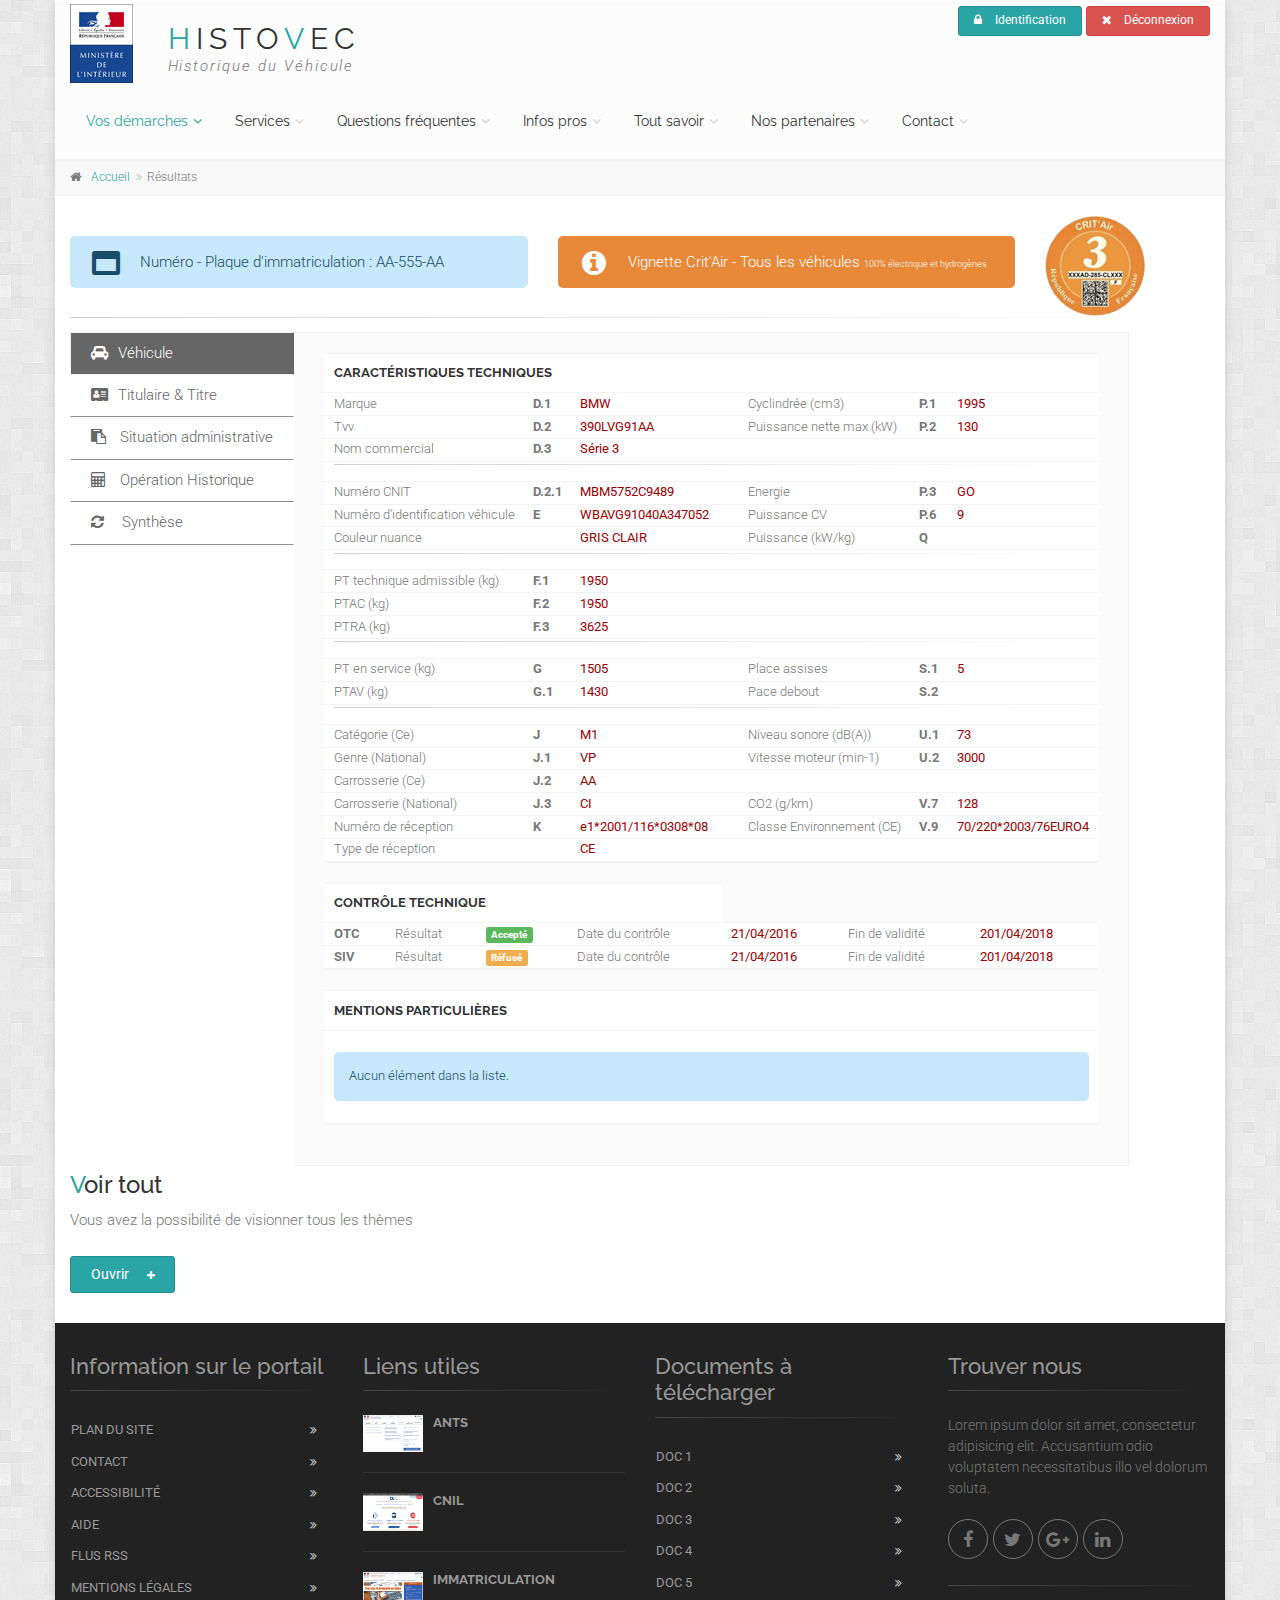
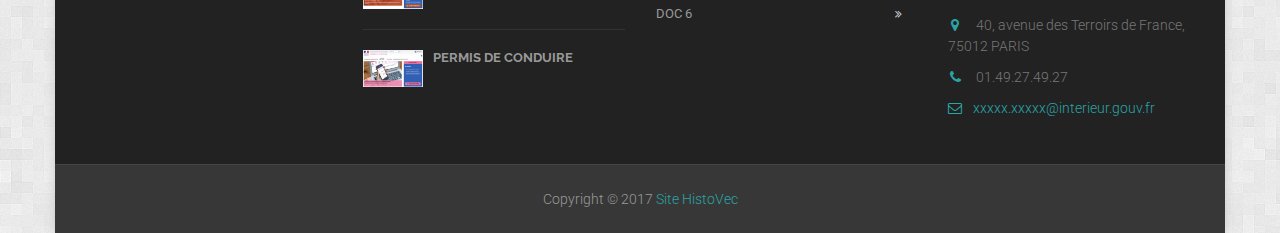
==== resultats.html @ 8624e8de "initial commit (Richard Violet and Philippe Tardieu work)" ====
<!DOCTYPE html>
<!--[if IE 9]> <html lang="fr" class="ie9"> <![endif]-->
<!--[if gt IE 9]> <html lang="fr" class="ie"> <![endif]-->
<!--[if !IE]><!-->
<html lang="fr">
	<!--<![endif]-->
<head>
<meta charset="utf-8">
<title>Site HistoVec</title>
<!-- Mobile Meta -->
<meta name="viewport" content="width=device-width, initial-scale=1.0">
<!-- Favicon -->
<link rel="shortcut icon" href="assets/images/mi.ico" />
<!-- debut web fonts -->
<link href='http://fonts.googleapis.com/css?family=Roboto:400,300,300italic,400italic,500,500italic,700,700italic' rel='stylesheet' type='text/css'>
<link href='http://fonts.googleapis.com/css?family=Raleway:700,400,300' rel='stylesheet' type='text/css'>
<link href='http://fonts.googleapis.com/css?family=Pacifico' rel='stylesheet' type='text/css'>
<link href='http://fonts.googleapis.com/css?family=PT+Serif' rel='stylesheet' type='text/css'>
<!-- fin web fonts -->
<!-- debut feuilles de style -->
<link href="assets/bootstrap-3.3.7-dist/css/bootstrap.css" rel="stylesheet">
<link href="assets/Font-Awesome-master/css/font-awesome.min.css" rel="stylesheet">
<link href="assets/css/fontello.css" rel="stylesheet">
<link href="assets/css/magnific-popup.css" rel="stylesheet">
<link href="assets/css/settings.css" rel="stylesheet">
<link href="assets/css/owl.carousel.css" rel="stylesheet">
<link href="assets/css/owl.transitions.css" rel="stylesheet">
<link href="assets/css/hover-min.css" rel="stylesheet">
<link href="assets/css/morphext.css" rel="stylesheet">
<link href="assets/css/style.css" rel="stylesheet" >
<link href="assets/css/_style.css" rel="stylesheet" >
<link href="assets/css/typography-default.css" rel="stylesheet" >
<link href="assets/css/bleu_vert.css" rel="stylesheet">
<!-- fin feuilles de style -->
</head>
<body class="front-page boxed pattern-2">
<!-- scrollToTop -->
<div class="scrollToTop circle"><i class="fa fa-angle-up"></i></div>
<!-- page wrapper start -->
<div class="page-wrapper">
  <!-- header-container start -->
  <div class="header-container">
    <!-- header-top start -->
    <header class="header">
      <div class="container">
        <div class="row">
          <div class="col-md-1">
            <!-- header-left start -->
            <div class="header-left clearfix">
              <!-- logo -->
              <div id="logo"> <a href="#"><img src="assets/images/logo_mi.png" class="img-responsive" alt="Ministère de l'Intérieur"></a></div>
            </div>
            <!-- header-left end -->
          </div>
          <div class="col-md-7">
            <h1 class="text-uppercase title_spec"><span class="text-default">H</span>isto<span class="text-default">V</span>ec </h1>
            <p class="slogan">Historique du Véhicule</p>
          </div>
          <div class="col-md-4">
            <!-- header-top-second start -->
            <div id="header-top-second" class="clearfix">
              <!-- header top dropdowns start -->
              <div class="header-top-dropdown text-right">
                <div class="btn-group"> <a href="https://ants.gouv.fr/monespace/s-inscrire.html" class="btn btn-default btn-sm" target="_blank"><i class="fa fa-lock pr-10"></i> Identification</a> </div>
                <div class="btn-group"> <a href="#" class="btn btn-danger btn-sm"><i class="fa fa-times pr-10"></i> Déconnexion</a> </div>
              </div>
              <!--  header top dropdowns end -->
            </div>
            <!-- header-top-second end -->
          </div>
          <div class="col-md-12">
            <!-- header-right start -->
            <div class="header-right clearfix">
              <!-- main-navigation start -->
              <div class="main-navigation with-dropdown-buttons">
                <!-- navbar start -->
                <nav class="navbar navbar-default" role="navigation">
                  <div class="container-fluid">
                    <!-- Toggle get grouped for better mobile display -->
                    <div class="navbar-header">
                      <button type="button" class="navbar-toggle" data-toggle="collapse" data-target="#navbar-collapse-1"> <span class="sr-only">Toggle navigation</span> <span class="icon-bar"></span> <span class="icon-bar"></span> <span class="icon-bar"></span> </button>
                    </div>
                    <!-- Collect the nav links, forms, and other content for toggling -->
                    <div class="collapse navbar-collapse" id="navbar-collapse-1">
                      <!-- main-menu -->
                      <ul class="nav navbar-nav ">
                        <!-- mega-menu start -->
                        <li class="dropdown active mega-menu"> <a href="#" class="dropdown-toggle" data-toggle="dropdown">Vos démarches</a>
                          <ul class="dropdown-menu">
                            <li>
                              <div class="row">
                                <div class="col-md-12">
                                  <h4 class="title"><i class="fa fa-laptop pr-10"></i> Démarches</h4>
                                  <div class="row">
                                    <div class="col-sm-6 col-md-3">
                                      <div class="divider"></div>
                                      <ul class="menu">
                                        <li><a href="#"><i class="fa fa-home pr-10"></i>Changement d'adresse</a></li>
                                        <li><a href="#"><i class="fa fa-suitcase pr-10"></i>Changement d'état civil</a></li>
                                        <li><a href="#"><i class="fa fa-suitcase pr-10"></i>FAQ</a></li>
                                        <li><a href="#"><i class="fa fa-suitcase pr-10"></i>Informations</a></li>
                                        <li><a href="#"><i class="fa fa-suitcase pr-10"></i>Tout savoir </a></li>
                                        <li><a href="#"><i class="fa fa-suitcase pr-10"></i>Contact </a></li>
                                        <li><a href="#"><i class="fa fa-eur pr-10"></i>Nos partenaires </a></li>
                                      </ul>
                                    </div>
                                    <div class="col-sm-6 col-md-3">
                                      <div class="divider"></div>
                                      <ul class="menu">
                                        <li><a href="#"><i class="fa fa-eur pr-10"></i>Commerce 2</a></li>
                                        <li><a href="#"><i class="fa fa-briefcase pr-10"></i>Agence photos</a></li>
                                        <li><a href="#"><i class="fa fa-ambulance pr-10"></i>Medicale</a></li>
                                        <li><a href="#"><i class="fa fa-cutlery pr-10"></i>Restaurant</a></li>
                                        <li><a href="#"><i class="fa fa-cutlery pr-10"></i>Restaurant 2 <span class="badge">NEW</span></a></li>
                                        <li><a href="#"><i class="fa fa-heart pr-10"></i>Circulaire</a></li>
                                        <li><a href="#"><i class="fa fa-star pr-10"></i>Loi</a></li>
                                      </ul>
                                    </div>
                                    <div class="col-sm-6 col-md-3">
                                      <div class="divider"></div>
                                      <ul class="menu">
                                        <li><a href="#"><i class="fa fa-star pr-10"></i>Décret <span class="badge">NEW</span></a></li>
                                        <li><a href="#"><i class="fa fa-clock-o pr-10"></i>Cheval</a></li>
                                        <li><a href="#"><i class="icon-home pr-10"></i>Vélo</a></li>
                                        <li><a href="#"><i class="fa fa-building pr-10"></i>Construction <span class="badge">v1.1</span></a></li>
                                        <li><a href="#"><i class="fa fa-graduation-cap pr-10"></i>Education <span class="badge">v1.1</span></a></li>
                                        <li><a href="#"><i class="fa fa-bed pr-10"></i>Hotel <span class="badge">v1.1</span></a></li>
                                        <li><a href="#"><i class="fa fa-pencil pr-10"></i>Blog <span class="badge">v1.1</span></a></li>
                                      </ul>
                                    </div>
                                    <div class="col-sm-6 col-md-3">
                                      <div class="divider"></div>
                                      <ul class="menu">
                                        <li><a href="#"><i class="fa fa-pencil pr-10"></i>Blog 2<span class="badge">NEW</span></a></li>
                                        <li><a href="#"><i class="fa fa-magic pr-10"></i>Centre <span class="badge">v1.1</span></a></li>
                                        <li><a href="#"><i class="fa fa-heartbeat pr-10"></i>Gymnastique <span class="badge">v1.2</span></a></li>
                                        <li><a href="#"><i class="fa fa-user pr-10"></i>Natation <span class="badge">v1.2</span></a></li>
                                        <li><a href="#"><i class="fa fa-users pr-10"></i>Technique <span class="badge">v1.2</span></a></li>
                                        <li><a href="#"><i class="fa fa-truck pr-10"></i>Logistique <span class="badge">v1.2</span></a></li>
                                      </ul>
                                    </div>
                                  </div>
                                </div>
                              </div>
                            </li>
                          </ul>
                        </li>
                        <!-- mega-menu end -->
                        <!-- mega-menu start -->
                        <li class="dropdown  mega-menu"> <a href="#" class="dropdown-toggle" data-toggle="dropdown">Services</a>
                          <ul class="dropdown-menu">
                            <li>
                              <div class="row">
                                <div class="col-lg-8 col-md-9">
                                  <h4 class="title">Pages</h4>
                                  <div class="row">
                                    <div class="col-sm-4">
                                      <div class="divider"></div>
                                      <ul class="menu">
                                        <li><a href="organigramme.html"><i class="fa fa-angle-right"></i>Organigramme</a></li>
                                        <li><a href="boutons.html"><i class="fa fa-angle-right"></i>Boutons</a></li>
                                        <li><a href="progress_bar.html"><i class="fa fa-angle-right"></i>Barre de progression</a></li>
                                        <li><a href="modal.html"><i class="fa fa-angle-right"></i>Modals</a></li>
                                        <li><a href="boutons.html"><i class="fa fa-angle-right"></i>Boutons</a></li>
                                        <li><a href="alertes.html"><i class="fa fa-angle-right"></i>Alertes</a></li>
                                        <li><a href="plan_site.html"><i class="fa fa-angle-right"></i>Plan du site</a></li>
                                      </ul>
                                    </div>
                                    <div class="col-sm-4">
                                      <div class="divider"></div>
                                      <ul class="menu">
                                        <li><a href="plugins.html"><i class="fa fa-angle-right"></i>Plugins</a></li>
                                        <li><a href="graphique.html"><i class="fa fa-angle-right"></i>Graphiques</a></li>
                                        <li><a href="resultats.html"><i class="fa fa-angle-right"></i>Tabs</a></li>
                                        <li><a href="accordions.html"><i class="fa fa-angle-right"></i>Accordions</a></li>
                                        <li><a href="contact.html"><i class="fa fa-angle-right"></i>Contact</a></li>
                                        <li><a href="#"><i class="fa fa-angle-right"></i>Sign Up 1</a></li>
                                        <li><a href="#"><i class="fa fa-angle-right"></i>Sign Up 2 - Fullsreen</a></li>
                                      </ul>
                                    </div>
                                    <div class="col-sm-4">
                                      <div class="divider"></div>
                                      <ul class="menu">
                                        <li><a href="#"><i class="fa fa-angle-right"></i>404 error</a></li>
                                        <li><a href="#"><i class="fa fa-angle-right"></i>404 error - Parallax</a></li>
                                        <li><a href="#"><i class="fa fa-angle-right"></i>Sidebar - Affix Menu</a></li>
                                        <li><a href="#"><i class="fa fa-angle-right"></i>Left Sidebar</a></li>
                                        <li><a href="#"><i class="fa fa-angle-right"></i>Right Sidebar</a></li>
                                        <li><a href="#"><i class="fa fa-angle-right"></i>Two Sidebars</a></li>
                                        <li><a href="#"><i class="fa fa-angle-right"></i>Two Sidebars Left</a></li>
                                        <li><a href="#"><i class="fa fa-angle-right"></i>Two Sidebars Right</a></li>
                                        <li><a href="#"><i class="fa fa-angle-right"></i>No Sidebars</a></li>
                                        <li><a href="#"><i class="fa fa-angle-right"></i>Sitemap</a></li>
                                      </ul>
                                    </div>
                                  </div>
                                </div>
                                <div class="col-lg-4 col-md-3 hidden-sm">
                                  <h4 class="title">Premium HTML5 Template</h4>
                                  <p class="mb-10">The Project is perfectly suitable for Entreprise, business and company webpages.</p>
                                  <img src="assets/images/section-image-3.png" class="img-responsive" alt="The Project"> </div>
                              </div>
                            </li>
                          </ul>
                        </li>
                        <!-- mega-menu end -->
                        <li class="dropdown "> <a class="dropdown-toggle" data-toggle="dropdown" href="#">Questions fréquentes</a>
                          <ul class="dropdown-menu">
                            <li class="dropdown "> <a  class="dropdown-toggle" data-toggle="dropdown" href="#">Headers <span class="badge">v1.2</span></a>
                              <ul class="dropdown-menu">
                                <li><a href="#">Default/Semi-Transparent</a></li>
                                <li><a href="#">Dark/Semi-Transparent</a></li>
                                <li><a href="#">Gradient Dark <span class="badge">v1.2</span></a></li>
                                <li><a href="#">Gradient Light <span class="badge">v1.2</span></a></li>
                                <li><a href="#">Classic Light</a></li>
                                <li><a href="#">Classic Dark</a></li>
                                <li><a href="#">Colored/Light</a></li>
                                <li><a href="#">Colored/Dark</a></li>
                                <li><a href="#">Full Width</a></li>
                                <li><a href="#">Offcanvas Left Side</a></li>
                                <li><a href="#">Offcanvas Right Side</a></li>
                                <li><a href="#">Logo Centered</a></li>
                                <li><a href="#">Slider Top</a></li>
                                <li><a href="#">Simple Static</a></li>
                              </ul>
                            </li>
                            <li class="dropdown "> <a  class="dropdown-toggle" data-toggle="dropdown" href="#">Sticky Headers <span class="badge">v1.2</span></a>
                              <ul class="dropdown-menu">
                                <li><a href="#">Default</a></li>
                                <li><a href="#">Alternative <span class="badge">v1.2</span></a></li>
                              </ul>
                            </li>
                            <li class="dropdown "> <a  class="dropdown-toggle" data-toggle="dropdown" href="#">Menus</a>
                              <ul class="dropdown-menu">
                                <li><a href="#">Default/On Hover Menu</a></li>
                                <li><a href="#">On Hover Menu - No Animations</a></li>
                                <li><a href="#">On Click Menu - With Animations</a></li>
                                <li><a href="#">On Click Menu - No Animations</a></li>
                              </ul>
                            </li>
                            <li class="dropdown "> <a  class="dropdown-toggle" data-toggle="dropdown" href="#">Footers <span class="badge">v1.2</span></a>
                              <ul class="dropdown-menu">
                                <li><a href="#">Default</a></li>
                                <li><a href="#">Contact Form</a></li>
                                <li><a href="#">Contact Form 2 <span class="badge">v1.2</span></a></li>
                                <li><a href="#">Google Maps</a></li>
                                <li><a href="#">Subscribe Form</a></li>
                                <li><a href="#">Minimal</a></li>
                                <li><a href="#">Links <span class="badge">v1.1</span></a></li>
                                <li><a href="#">Full Width <span class="badge">v1.2</span></a></li>
                              </ul>
                            </li>
                            <li class="dropdown "> <a  class="dropdown-toggle" data-toggle="dropdown" href="#">Main Sliders <span class="badge">v1.2</span></a>
                              <ul class="dropdown-menu">
                                <li class="dropdown-header default-bg">SLIDER REVOLUTION 5 - v1.2</li>
                                <li><a href="#">Full Screen</a></li>
                                <li><a href="#">Full Width</a></li>
                                <li><a href="#">Full Width - Big Height</a></li>
                                <li><a href="#">Boxed Width - Light Bg</a></li>
                                <li><a href="#">Boxed Width - Dark Bg</a></li>
                                <li><a href="#">Boxed Width - Default Bg</a></li>
                                <li><a href="#">Video Background</a></li>
                                <li><a href="#">Text Rotator</a></li>
                                <li  class="dropdown "> <a  class="dropdown-toggle" data-toggle="dropdown" href="#">Revolution 4</a>
                                  <ul class="dropdown-menu">
                                    <li><a href="#">Full Screen</a></li>
                                    <li><a href="#">Full Width</a></li>
                                    <li><a href="#">Full Width - Big Height</a></li>
                                    <li><a href="#">Boxed Width - Light Bg</a></li>
                                    <li><a href="#">Boxed Width - Dark Bg</a></li>
                                    <li><a href="#">Boxed Width - Default Bg</a></li>
                                    <li><a href="#">Video Background</a></li>
                                    <li><a href="#">Text Rotator</a></li>
                                  </ul>
                                </li>
                              </ul>
                            </li>
                            <li class="dropdown"> <a  class="dropdown-toggle" data-toggle="dropdown" href="#">Email Templates <span class="badge">v1.1</span></a>
                              <ul class="dropdown-menu">
                                <li><a href="#">Blue</a></li>
                                <li><a href="#">Brown</a></li>
                                <li><a href="#">Cool Green</a></li>
                                <li><a href="#">Dark Cyan</a></li>
                                <li><a href="#">Dark Red</a></li>
                                <li><a href="#">Gold</a></li>
                                <li><a href="#">Gray</a></li>
                                <li><a href="#">Green</a></li>
                                <li><a href="#">Light Blue</a></li>
                                <li><a href="#">Orange</a></li>
                                <li><a href="#">Pink</a></li>
                                <li><a href="#">Purple</a></li>
                                <li><a href="#">Red</a></li>
                                <li><a href="#">Vivid Red</a></li>
                              </ul>
                            </li>
                            <li class="dropdown "> <a  class="dropdown-toggle" data-toggle="dropdown" href="#">Pricing Tables</a>
                              <ul class="dropdown-menu">
                                <li><a href="#">Pricing Tables 1</a></li>
                                <li><a href="#">Pricing Tables 2</a></li>
                                <li><a href="#">Pricing Tables 3</a></li>
                              </ul>
                            </li>
                            <li class="dropdown "> <a  class="dropdown-toggle" data-toggle="dropdown" href="#">Icons</a>
                              <ul class="dropdown-menu">
                                <li><a href="#">Font Awesome</a></li>
                                <li><a href="#">Fontello</a></li>
                                <li><a href="#">Glyphicons</a></li>
                              </ul>
                            </li>
                            <li><a href="#">Dark Page</a></li>
                            <li><a href="#">Typography</a></li>
                            <li><a href="#">Backgrounds</a></li>
                            <li><a href="#">Grid</a></li>
                          </ul>
                        </li>
                        <!-- mega-menu start -->
                        <li class="dropdown  mega-menu narrow"> <a href="#" class="dropdown-toggle" data-toggle="dropdown">Infos pros</a>
                          <ul class="dropdown-menu">
                            <li>
                              <div class="row">
                                <div class="col-md-12">
                                  <h4 class="title"><i class="fa fa-magic pr-10"></i> Components</h4>
                                  <div class="row">
                                    <div class="col-sm-6">
                                      <div class="divider"></div>
                                      <ul class="menu">
                                        <li><a href="#"><i class="fa fa-share-alt pr-10"></i>Social Icons</a></li>
                                        <li><a href="#"><i class="fa fa-flask pr-10"></i>Buttons</a></li>
                                        <li><a href="#"><i class="fa fa-sheqel pr-10"></i>Forms</a></li>
                                        <li><a href="#"><i class="fa fa-dot-circle-o pr-10"></i>Tabs &amp; Pills</a></li>
                                        <li><a href="#"><i class="fa fa-sign-out pr-10"></i>Accordions</a></li>
                                        <li><a href="#"><i class="fa fa-bar-chart pr-10"></i>Progress Bars</a></li>
                                        <li><a href="#"><i class="fa fa-area-chat pr-10"></i>Call to Action Blocks</a></li>
                                        <li><a href="#"><i class="fa fa-info pr-10"></i>Alerts &amp; Callouts</a></li>
                                        <li><a href="#"><i class="fa fa-star-o pr-10"></i>Content Sliders</a></li>
                                        <li><a href="#"><i class="fa fa-pie-chart pr-10"></i>Charts</a></li>
                                        <li><a href="#"><i class="fa fa-circle-o-notch fa-spin"></i>Page Loaders <span class="badge">v1.1</span></a></li>
                                        <li><a href="#"><i class="fa fa-picture-o pr-10"></i>Icon Boxes</a></li>
                                      </ul>
                                    </div>
                                    <div class="col-sm-6">
                                      <div class="divider"></div>
                                      <ul class="menu">
                                        <li><a href="#"><i class="fa fa-camera pr-10"></i>Image Boxes</a></li>
                                        <li><a href="#"><i class="fa fa-code pr-10"></i>Full Width Sections</a></li>
                                        <li><a href="#"><i class="fa fa-file-o pr-10"></i>Animations</a></li>
                                        <li><a href="#"><i class="fa fa-file-video-o pr-10"></i>Video &amp; Audio</a></li>
                                        <li><a href="#"><i class="fa fa-plus pr-10"></i>Lightbox</a></li>
                                        <li><a href="#"><i class="fa fa-sort-numeric-asc pr-10"></i>Counters</a></li>
                                        <li><a href="#"><i class="fa fa-taxi pr-10"></i>Modals</a></li>
                                        <li><a href="#"><i class="fa fa-rocket pr-10"></i>Tables</a></li>
                                        <li><a href="#"><i class="fa fa-rss pr-10"></i>Text Rotators</a></li>
                                        <li><a href="#"><i class="fa fa-retweet pr-10"></i>Announcements <span class="badge">NEW</span></a></li>
                                        <li><a href="#"><i class="fa fa-star pr-10"></i>Separators <span class="badge">NEW</span></a></li>
                                      </ul>
                                    </div>
                                  </div>
                                </div>
                              </div>
                            </li>
                          </ul>
                        </li>
                        <!-- mega-menu end -->
                        <li class="dropdown "> <a href="portfolio-grid-2-3-col.html" class="dropdown-toggle" data-toggle="dropdown">Tout savoir</a>
                          <ul class="dropdown-menu">
                            <li class="dropdown "> <a  class="dropdown-toggle" data-toggle="dropdown" href="#">Portfolio Grid 1</a>
                              <ul class="dropdown-menu">
                                <li><a href="#">2 Column</a></li>
                                <li><a href="#">3 Column</a></li>
                                <li><a href="#">4 Column</a></li>
                                <li><a href="#">With Sidebar</a></li>
                              </ul>
                            </li>
                            <li class="dropdown "> <a  class="dropdown-toggle" data-toggle="dropdown" href="#">Portfolio Grid 2</a>
                              <ul class="dropdown-menu">
                                <li><a href="#">2 Column</a></li>
                                <li><a href="#">3 Column</a></li>
                                <li><a href="#">4 Column</a></li>
                                <li><a href="#">With Sidebar</a></li>
                              </ul>
                            </li>
                            <li class="dropdown "> <a  class="dropdown-toggle" data-toggle="dropdown" href="#">Portfolio Grid 3 - Dark</a>
                              <ul class="dropdown-menu">
                                <li><a href="#">2 Column</a></li>
                                <li><a href="#">3 Column</a></li>
                                <li><a href="#">4 Column</a></li>
                                <li><a href="#">With Sidebar</a></li>
                              </ul>
                            </li>
                            <li class="dropdown "> <a  class="dropdown-toggle" data-toggle="dropdown" href="#">Portfolio Fullwidth</a>
                              <ul class="dropdown-menu">
                                <li><a href="#">2 Column</a></li>
                                <li><a href="#">3 Column</a></li>
                                <li><a href="#">4 Column</a></li>
                              </ul>
                            </li>
                            <li class="dropdown "> <a  class="dropdown-toggle" data-toggle="dropdown" href="#">Portfolio List</a>
                              <ul class="dropdown-menu">
                                <li><a href="#">List - Large Images</a></li>
                                <li><a href="#">List - Small Images</a></li>
                                <li><a href="#">With Sidebar</a></li>
                              </ul>
                            </li>
                            <li><a href="#">Single Item 1</a></li>
                            <li><a href="#">Single Item 2</a></li>
                            <li><a href="#">Single Item 3</a></li>
                          </ul>
                        </li>
                        <li class="dropdown "> <a href="#" class="dropdown-toggle" data-toggle="dropdown">Nos partenaires</a>
                          <ul class="dropdown-menu">
                            <li><a href="#">Shop Home 1</a></li>
                            <li><a href="#">Shop Home 2</a></li>
                            <li><a href="#">Grid - 4 Columns</a></li>
                            <li><a href="#">Grid - 3 Columns</a></li>
                            <li><a href="#">Grid - 2 Columns</a></li>
                            <li><a href="#">Grid - With Sidebar</a></li>
                            <li><a href="#">List</a></li>
                            <li><a href="#">Product Page</a></li>
                            <li><a href="#">Product Page 2 <span class="badge">NEW</span></a></li>
                            <li><a href="#">Shopping Cart</a></li>
                            <li><a href="#">Checkout Page - Step 1</a></li>
                            <li><a href="#">Checkout Page - Step 2</a></li>
                            <li><a href="#">Checkout Page - Step 3</a></li>
                            <li><a href="#">Invoice</a></li>
                          </ul>
                        </li>
                        <li class="dropdown "> <a href="#" class="dropdown-toggle" data-toggle="dropdown">Contact</a>
                          <ul class="dropdown-menu">
                            <li><a href="#">Blog Home <span class="badge">v1.1</span></a></li>
                            <li><a href="#">Blog Home 2 <span class="badge">NEW</span></a></li>
                            <li class="dropdown "> <a  class="dropdown-toggle" data-toggle="dropdown" href="#">Large Image</a>
                              <ul class="dropdown-menu to-left">
                                <li><a href="#">Right Sidebar</a></li>
                                <li><a href="#">Left Sidebar</a></li>
                                <li><a href="#">Without Sidebar</a></li>
                              </ul>
                            </li>
                            <li class="dropdown "> <a  class="dropdown-toggle" data-toggle="dropdown" href="#">Medium Image</a>
                              <ul class="dropdown-menu to-left">
                                <li><a href="#">Right Sidebar</a></li>
                                <li><a href="#">Left Sidebar</a></li>
                                <li><a href="#">Without Sidebar</a></li>
                              </ul>
                            </li>
                            <li class="dropdown "> <a  class="dropdown-toggle" data-toggle="dropdown" href="#">Masonry</a>
                              <ul class="dropdown-menu to-left">
                                <li><a href="#">Right Sidebar</a></li>
                                <li><a href="#">Left Sidebar</a></li>
                                <li><a href="#">Without Sidebar</a></li>
                              </ul>
                            </li>
                            <li><a href="#">Timeline</a></li>
                            <li><a href="#">Blog Post</a></li>
                          </ul>
                        </li>
                      </ul>
                      <!-- main-menu end -->
                    </div>
                  </div>
                </nav>
                <!-- navbar end -->
              </div>
              <!-- main-navigation end -->
            </div>
            <!-- header-right end -->
          </div>
        </div>
      </div>
    </header>
    <!-- header end -->
  </div>
  <!-- header-container end -->
  <!-- breadcrumb start -->
  <div class="breadcrumb-container">
    <div class="container">
      <ol class="breadcrumb">
        <li><i class="fa fa-home pr-10"></i><a href="vendeur_modal_fiche.html">Accueil</a></li>
        <li class="active">Résultats</li>
      </ol>
    </div>
  </div>
  <!-- breadcrumb end -->
  <!-- main-container start -->
  <section class="main-container">
    <div class="row">
      <!-- main start -->
      <div class="main col-md-12">
        <div class="container">
          <div class="row">
            <div class="col-sm-5">
              <div class="alert alert-icon alert-info" role="alert"> <i class="fa fa-window-maximize"></i> Numéro - Plaque d'immatriculation : AA-555-AA</div>
            </div>
            <div class="col-sm-5">
              <div class="alert alert-icon alert-3" role="alert"> <i class="fa fa-info-circle"></i> Vignette Crit'Air - Tous les véhicules <span class="txt-small">100% électrique et hydrogènes</span> </div>
            </div>
            <div class="col-sm-2"><img class="img-responsive" src="assets/images/vignettes_crit_air/petit/vignette_3.png"></div>
          </div>
          <div class="separator-2"></div>
          <!-- Tabs start -->
          <div class="vertical">
            <!-- Nav tabs -->
            <ul class="nav nav-tabs" role="tablist">
              <li class="active"><a href="#vtab1" role="tab" data-toggle="tab"><i class="fa fa-car pr-10"></i>Véhicule</a></li>
              <li><a href="#vtab2" role="tab" data-toggle="tab"><i class="fa fa-address-card pr-10"></i>Titulaire & Titre</a></li>
              <!-- <li><a href="#vtab3" role="tab" data-toggle="tab"><i class="fa fa-file-text-o pr-10"></i> Titres</a></li> -->
              <li><a href="#vtab4" role="tab" data-toggle="tab"><i class="fa fa-clipboard pr-10"></i> Situation administrative</a></li>
              <li><a href="#vtab5" role="tab" data-toggle="tab"><i class="fa fa-calculator pr-10"></i> Opération Historique</a></li>
              <!-- <li><a href="#vtab6" role="tab" data-toggle="tab"><i class="fa fa-bar-chart pr-10"></i> Historique</a></li> -->
              <li><a href="#vtab7" role="tab" data-toggle="tab"><i class="fa fa-refresh pr-10"></i> &nbsp;Synthèse</a></li>
            </ul>
            <!-- Tab panes -->
            <div class="tab-content">
              <!-- debut vtab1 -->
              <div class="tab-pane fade in active" id="vtab1">
                <!-- debut tableau vehicule -->
                <table class="table">
                  <tr>
                    <td colspan="7"><h6>Caractéristiques techniques</h6></td>
                  </tr>
                  <tr>
                    <td>Marque</td>
                    <td class="bold">D.1</td>
                    <td class="info_red">BMW</td>
                    <td>&nbsp;</td>
                    <td>Cyclindrée (cm3)</td>
                    <td class="bold">P.1</td>
                    <td class="info_red">1995</td>
                  </tr>
                  <tr>
                    <td>Tvv</td>
                    <td class="bold">D.2</td>
                    <td class="info_red">390LVG91AA</td>
                    <td>&nbsp;</td>
                    <td>Puissance nette max (kW)</td>
                    <td class="bold">P.2</td>
                    <td class="info_red">130</td>
                  </tr>
                  <tr>
                    <td>Nom commercial</td>
                    <td class="bold">D.3</td>
                    <td class="info_red">Série 3</td>
                    <td>&nbsp;</td>
                    <td>&nbsp;</td>
                    <td>&nbsp;</td>
                    <td>&nbsp;</td>
                  </tr>
                  <tr>
                    <td colspan="7"><div class="separator-2"></div></td>
                  </tr>
                  <tr>
                    <td>Numéro CNIT</td>
                    <td class="bold">D.2.1</td>
                    <td class="info_red">MBM5752C9489</td>
                    <td>&nbsp;</td>
                    <td>Energie</td>
                    <td class="bold">P.3</td>
                    <td class="info_red">GO</td>
                  </tr>
                  <tr>
                    <td>Numéro d'identification véhicule</td>
                    <td class="bold">E</td>
                    <td class="info_red">WBAVG91040A347052</td>
                    <td>&nbsp;</td>
                    <td>Puissance CV</td>
                    <td class="bold">P.6</td>
                    <td class="info_red">9</td>
                  </tr>
                  <tr>
                    <td>Couleur nuance</td>
                    <td>&nbsp;</td>
                    <td class="info_red">GRIS CLAIR</td>
                    <td>&nbsp;</td>
                    <td>Puissance (kW/kg)</td>
                    <td class="bold">Q</td>
                    <td>&nbsp;</td>
                  </tr>
                  <tr>
                    <td colspan="7"><div class="separator-2"></div></td>
                  </tr>
                  <tr>
                    <td>PT technique admissible (kg)</td>
                    <td class="bold">F.1</td>
                    <td class="info_red">1950</td>
                    <td>&nbsp;</td>
                    <td>&nbsp;</td>
                    <td>&nbsp;</td>
                    <td>&nbsp;</td>
                  </tr>
                  <tr>
                    <td>PTAC (kg)</td>
                    <td class="bold">F.2</td>
                    <td class="info_red">1950</td>
                    <td>&nbsp;</td>
                    <td>&nbsp;</td>
                    <td>&nbsp;</td>
                    <td>&nbsp;</td>
                  </tr>
                  <tr>
                    <td>PTRA (kg)</td>
                    <td class="bold">F.3</td>
                    <td class="info_red">3625</td>
                    <td>&nbsp;</td>
                    <td>&nbsp;</td>
                    <td>&nbsp;</td>
                    <td>&nbsp;</td>
                  </tr>
                  <tr>
                    <td colspan="7"><div class="separator-2"></div></td>
                  </tr>
                  <tr>
                    <td>PT en service (kg)</td>
                    <td class="bold">G</td>
                    <td class="info_red">1505</td>
                    <td>&nbsp;</td>
                    <td>Place assises</td>
                    <td class="bold">S.1</td>
                    <td class="info_red">5</td>
                  </tr>
                  <tr>
                    <td>PTAV (kg)</td>
                    <td class="bold">G.1</td>
                    <td class="info_red">1430</td>
                    <td>&nbsp;</td>
                    <td>Pace debout</td>
                    <td class="bold">S.2</td>
                    <td>&nbsp;</td>
                  </tr>
                  <tr>
                    <td colspan="7"><div class="separator-2"></div></td>
                  </tr>
                  <tr>
                    <td>Catégorie (Ce)</td>
                    <td class="bold">J</td>
                    <td class="info_red">M1</td>
                    <td>&nbsp;</td>
                    <td>Niveau sonore (dB(A))</td>
                    <td class="bold">U.1</td>
                    <td class="info_red">73</td>
                  </tr>
                  <tr>
                    <td>Genre (National)</td>
                    <td class="bold">J.1</td>
                    <td class="info_red">VP</td>
                    <td>&nbsp;</td>
                    <td>Vitesse moteur (min-1)</td>
                    <td class="bold">U.2</td>
                    <td class="info_red">3000</td>
                  </tr>
                  <tr>
                    <td>Carrosserie (Ce)</td>
                    <td class="bold">J.2</td>
                    <td class="info_red">AA</td>
                    <td>&nbsp;</td>
                    <td>&nbsp;</td>
                    <td>&nbsp;</td>
                    <td>&nbsp;</td>
                  </tr>
                  <tr>
                    <td>Carrosserie (National)</td>
                    <td class="bold">J.3</td>
                    <td class="info_red">CI</td>
                    <td>&nbsp;</td>
                    <td>CO2 (g/km)</td>
                    <td class="bold">V.7</td>
                    <td class="info_red">128</td>
                  </tr>
                  <tr>
                    <td>Numéro de réception</td>
                    <td class="bold">K</td>
                    <td class="info_red">e1*2001/116*0308*08</td>
                    <td>&nbsp;</td>
                    <td>Classe Environnement (CE)</td>
                    <td class="bold">V.9</td>
                    <td class="info_red">70/220*2003/76EURO4</td>
                  </tr>
                  <tr>
                    <td>Type de réception</td>
                    <td>&nbsp;</td>
                    <td class="info_red">CE</td>
                    <td>&nbsp;</td>
                    <td>&nbsp;</td>
                    <td>&nbsp;</td>
                    <td>&nbsp;</td>
                  </tr>
                </table>
                <!-- fin tableau vehicule -->
                <!-- debut tableau controle technique -->
                <table class="table">
                  <tr>
                    <td colspan="4"><h6>Contrôle technique</h6></td>
                  </tr>
                  <tr>
                    <td class="bold">OTC</td>
                    <td>Résultat</td>
                    <td><span class="label label-success">Accepté</span></td>
                    <td>Date du contrôle</td>
                    <td class="info_red">21/04/2016</td>
                    <td>Fin de validité</td>
                    <td class="info_red">201/04/2018</td>
                  </tr>
                  <tr>
                    <td class="bold">SIV</td>
                    <td>Résultat</td>
                    <td><span class="label label-warning">Réfusé</span></td>
                    <td>Date du contrôle</td>
                    <td class="info_red">21/04/2016</td>
                    <td>Fin de validité</td>
                    <td class="info_red">201/04/2018</td>
                  </tr>
                </table>
                <!-- fin tableau controle technique -->
                <!-- debut mentions particuliéres -->
                <table class="table">
                  <tr>
                    <td><h6>Mentions particulières</h6></td>
                  </tr>
                  <tr>
                    <td><div class="alert alert-info" role="alert"> Aucun élément dans la liste.</div></td>
                  </tr>
                </table>
                <!-- fin mentions particuliéres -->
              </div>
              <!-- fin vtab1 -->
              <!-- debut vtab2 -->
              <div class="tab-pane fade" id="vtab2">
                <!-- debut tableau Titulaire et co-titulaires -->
                <table class="table">
                  <tr>
                    <td colspan="4"><h6>Titulaire et co-titulaires</h6></td>
                  </tr>
                  <tr >
                    <td>NATURE</td>
                    <td class="info_red">Titulaire</td>
                  </tr>
                  <tr>
                    <td>IDENTITE</td>
                    <td class="info_red">PRBATIMENT 809498769</td>
                  </tr>
                  <tr>
                    <td>ADRESSE</td>
                    <td class="info_red">38 AVENUE GUY DE MAUPASSANT 78400 CHATOU</td>
                  </tr>
                  <tr>
                    <td colspan="4"><h6>Certificat d'Immatriculation</h6></td>
                  </tr>
                  <tr>
                    <td>Date de première immatriculation</td>
                    <td class="info_red">16/06/2008</td>
                  </tr>
                  <tr>
                    <td>Date du CI</td>
                    <td class="info_red">17/06/2016</td>
                  </tr>
                  <!--
                  <tr>
                    <td>Numéro de formule</td>
                    <td class="info_red">2016CT33682</td>
                  </tr>
                  <tr>
                    <td>Etat de vol</td>
                    <td class="info_red">Aucune Information</td>
                  </tr>
                  <tr>
                    <td>Etat de perte</td>
                    <td class="info_red">Aucune Information</td>
                  </tr>
                  <tr>
                    <td>Remise de titre</td>
                    <td class="info_red">Aucune Information</td>
                  </tr>
                  <tr>
                    <td>Etat de production/distribution</td>
                    <td class="info_red">D10 - Distribué (Distribué)</td>
                  </tr>
                  -->
                </table>
                <!-- fin tableau Titulaire et co-titulaires -->
              </div>
              <!-- fin vtab2 -->
              <!-- debut vtab3 -->
              <div class="tab-pane fade" id="vtab3">
                <!-- debut tableau Titres -->
                <table class="table">
                  <tr>
                    <td colspan="4"><h6>Certificat Provisoire d'Immatriculation</h6></td>
                  </tr>
                  <tr>
                    <td>Date du CPI</td>
                    <td class="info_red">03/12/2009</td>
                  </tr>
                  <tr>
                    <td>Date de fin de validité</td>
                    <td class="info_red">02/01/2010</td>
                  </tr>
                  <tr>
                    <td>Numéro d'émission</td>
                    <td class="info_red">10005184823</td>
                  </tr>
                  <tr>
                    <td>Duplicata</td>
                    <td class="info_red">Aucun</td>
                  </tr>
                </table>
                <!-- fin tableau Titres -->
              </div>
              <!-- fin vtab3 -->
              <!-- debut vtab4 -->
              <div class="tab-pane fade" id="vtab4">
                <div class="row">
                  <div class="col-sm-6">
                    <!-- debut tableau Situation administratvive (gages) -->
                    <table class="table">
                      <tr>
                        <td colspan="4"><h6>Gages</h6></td>
                      </tr>
                      <tr>
                        <td class="info_red">Aucun gages</td>
                      </tr>
                    </table>
                    <!-- fin tableau gages -->
                  </div>
                  <div class="col-sm-6">
                    <!-- debut tableau oppositions -->
                    <table class="table">
                      <tr>
                        <td colspan="4"><h6>Oppositions</h6></td>
                      </tr>
                      <tr>
                        <td class="info_red">Aucune opposition</td>
                      </tr>
                    </table>
                    <!-- fin tableau oppositions -->
                  </div>
                  <div class="col-sm-6">
                    <!-- debut tableau suspensions -->
                    <table class="table">
                      <tr>
                        <td colspan="4"><h6>Suspensions</h6></td>
                      </tr>
					  <tr>
                       <td class="info_red">Aucune suspension</td>
                      </tr>
                    </table>
                    <!-- fin tableau suspensions -->
                  </div>
                  <div class="col-sm-6">
                    <!-- debut tableau procédures -->
                    <table class="table">
                      <tr>
                        <td colspan="4"><h6>Procédures</h6></td>
                      </tr>
					  <tr>
                        <td class="info_red">Aucune procédure</td>
                      </tr>
                    </table>
                    <!-- fin tableau procédures -->
				  </div>
                  <div class="col-sm-6">
                    <!-- debut tableau véhicule -->
                    <table class="table">
                      <tr>
                        <td colspan="4"><h6>Véhicule</h6></td>
                      </tr>
                      <tr>
                        <td>Etat de vol</td>
                        <td class="info_red">Non volé</td>
                      </tr>
                    </table>
                    <!-- fin tableau véhicule -->
                  </div>
                  <div class="col-sm-6">
                    <!-- debut tableau titre -->
                    <table class="table">
                      <tr>
                        <td colspan="4"><h6>Titre</h6></td>
                      </tr>
                      <tr>
                        <td>Etat de vol</td>
                        <td class="info_red">Aucune information</td>
                      </tr>
                      <tr>
                        <td>Etat de perte</td>
                        <td class="info_red">Aucune information</td>
                      </tr>
                      <tr>
                        <td>Duplicata</td>
                        <td class="info_red">Aucun</td>
                      </tr>
                      <tr>
                        <td>Remise du titre</td>
                        <td class="info_red">Aucune information</td>
                      </tr>
                    </table>
                    <!-- fin tableau Situation administratvive (titre) -->
                    <br>
                      <a href="#" class="btn btn-animated btn-default btn-sm">Visualiser le certificat de situation administrative détaillé <i class="fa fa-search"></i></a><a href="#" class="btn btn-animated btn-default btn-sm">Visualiser le certificat de situation administrative simple <i class="fa fa-search"></i></a>
                  </div>
                </div>
              </div>
              <!-- fin vtab4 -->
              <!-- debut vtab5 -->
              <div class="tab-pane fade" id="vtab5">
                <table class="table">
                  <tr>
                    <td colspan="4"><h6>Historique des opérations</h6></td>
                  </tr>
				  <tr >
				    <td>Date</td>
					<td>Nature</td>
                  </tr>
                  <tr>
                    <td class="info_red">17/06/2008</td>  
                    <td class="info_red">Première immatriculation</td>
                  </tr>
                  <tr>
                    <td class="info_red">21/01/2009</td>  
                    <td class="info_red">Achat</td>
                  </tr>
                  <tr>
                    <td class="info_red">23/10/2009</td>  
                    <td class="info_red">Achat</td>
                  </tr>
                  <tr>
                    <td class="info_red">18/11/2009</td>  
                    <td class="info_red">Déclaration de Réimmatriculation à l'étrangé</td>
                  </tr>
                  <tr>
                    <td class="info_red">03/12/2009</td>  
                    <td class="info_red">Changement de titulaire  et réimmatriculation France</td>
                  </tr>
                  <tr>
                    <td class="info_red">17/06/2016</td>  
                    <td class="info_red">Changement de titulaire</td>
                  </tr>
                </table>
               </div>
              <!-- fin vtab5 -->
              <!-- debut vtab6 -->
              <div class="tab-pane fade" id="vtab6"> </div>
              <!-- fin vtab6 -->
              <!-- debut vtab7 -->
              <div class="tab-pane fade" id="vtab7"> </div>
              <!-- fin vtab7 -->
            </div>
          </div>
          <!-- tabs end -->
          <!-- debut tout voir -->
          <h3 class="title"><span class="text-default">V</span>oir tout</h3>
          <p>Vous avez la possibilité de visionner tous les thèmes</p>
          <a class="btn btn-default collapsed btn-animated " data-toggle="collapse" href="#collapseContent" aria-expanded="false" aria-controls="collapseContent"> Ouvrir<i class="fa fa-plus"></i></a>
          <div class="collapse" id="collapseContent">
            <div class="row">
              <div class="col-lg-12">
                <!-- debut tableau vehicule -->
                <table class="table">
                  <tr>
                    <td colspan="7"><h5>Caractéristiques techniques</h5></td>
                  </tr>
                  <tr>
                    <td>Marque</td>
                    <td class="bold">D.1</td>
                    <td class="info_red">BMW</td>
                    <td>&nbsp;</td>
                    <td>Cyclindrée (cm3)</td>
                    <td class="bold">P.1</td>
                    <td class="info_red">1995</td>
                  </tr>
                  <tr>
                    <td>Tvv</td>
                    <td class="bold">D.2</td>
                    <td class="info_red">390LVG91AA</td>
                    <td>&nbsp;</td>
                    <td>Puissance nette max (kW)</td>
                    <td class="bold">P.2</td>
                    <td class="info_red">130</td>
                  </tr>
                  <tr>
                    <td>Nom commercial</td>
                    <td class="bold">D.3</td>
                    <td class="info_red">Série 3</td>
                    <td>&nbsp;</td>
                    <td>&nbsp;</td>
                    <td>&nbsp;</td>
                    <td>&nbsp;</td>
                  </tr>
                  <tr>
                    <td colspan="7"><div class="separator-2"></div></td>
                  </tr>
                  <tr>
                    <td>Numéro CNIT</td>
                    <td class="bold">D.2.1</td>
                    <td class="info_red">MBM5752C9489</td>
                    <td>&nbsp;</td>
                    <td>Energie</td>
                    <td class="bold">P.3</td>
                    <td class="info_red">GO</td>
                  </tr>
                  <tr>
                    <td>Numéro d'identification véhicule</td>
                    <td class="bold">E</td>
                    <td class="info_red">WBAVG91040A347052</td>
                    <td>&nbsp;</td>
                    <td>Puissance CV</td>
                    <td class="bold">P.6</td>
                    <td class="info_red">9</td>
                  </tr>
                  <tr>
                    <td>Couleur nuance</td>
                    <td>&nbsp;</td>
                    <td class="info_red">GRIS CLAIR</td>
                    <td>&nbsp;</td>
                    <td>Puissance (kW/kg)</td>
                    <td class="bold">Q</td>
                    <td>&nbsp;</td>
                  </tr>
                  <tr>
                    <td colspan="7"><div class="separator-2"></div></td>
                  </tr>
                  <tr>
                    <td>PT technique admissible (kg)</td>
                    <td class="bold">F.1</td>
                    <td class="info_red">1950</td>
                    <td>&nbsp;</td>
                    <td>&nbsp;</td>
                    <td>&nbsp;</td>
                    <td>&nbsp;</td>
                  </tr>
                  <tr>
                    <td>PTAC (kg)</td>
                    <td class="bold">F.2</td>
                    <td class="info_red">1950</td>
                    <td>&nbsp;</td>
                    <td>&nbsp;</td>
                    <td>&nbsp;</td>
                    <td>&nbsp;</td>
                  </tr>
                  <tr>
                    <td>PTRA (kg)</td>
                    <td class="bold">F.3</td>
                    <td class="info_red">3625</td>
                    <td>&nbsp;</td>
                    <td>&nbsp;</td>
                    <td>&nbsp;</td>
                    <td>&nbsp;</td>
                  </tr>
                  <tr>
                    <td colspan="7"><div class="separator-2"></div></td>
                  </tr>
                  <tr>
                    <td>PT en service (kg)</td>
                    <td class="bold">G</td>
                    <td class="info_red">1505</td>
                    <td>&nbsp;</td>
                    <td>Place assises</td>
                    <td class="bold">S.1</td>
                    <td class="info_red">5</td>
                  </tr>
                  <tr>
                    <td>PTAV (kg)</td>
                    <td class="bold">G.1</td>
                    <td class="info_red">1430</td>
                    <td>&nbsp;</td>
                    <td>Pace debout</td>
                    <td class="bold">S.2</td>
                    <td>&nbsp;</td>
                  </tr>
                  <tr>
                    <td colspan="7"><div class="separator-2"></div></td>
                  </tr>
                  <tr>
                    <td>Catégorie (Ce)</td>
                    <td class="bold">J</td>
                    <td class="info_red">M1</td>
                    <td>&nbsp;</td>
                    <td>Niveau sonore (dB(A))</td>
                    <td class="bold">U.1</td>
                    <td class="info_red">73</td>
                  </tr>
                  <tr>
                    <td>Genre (National)</td>
                    <td class="bold">J.1</td>
                    <td class="info_red">VP</td>
                    <td>&nbsp;</td>
                    <td>Vitesse moteur (min-1)</td>
                    <td class="bold">U.2</td>
                    <td class="info_red">3000</td>
                  </tr>
                  <tr>
                    <td>Carrosserie (Ce)</td>
                    <td class="bold">J.2</td>
                    <td class="info_red">AA</td>
                    <td>&nbsp;</td>
                    <td>&nbsp;</td>
                    <td>&nbsp;</td>
                    <td>&nbsp;</td>
                  </tr>
                  <tr>
                    <td>Carrosserie (National)</td>
                    <td class="bold">J.3</td>
                    <td class="info_red">CI</td>
                    <td>&nbsp;</td>
                    <td>CO2 (g/km)</td>
                    <td class="bold">V.7</td>
                    <td class="info_red">128</td>
                  </tr>
                  <tr>
                    <td>Numéro de réception</td>
                    <td class="bold">K</td>
                    <td class="info_red">e1*2001/116*0308*08</td>
                    <td>&nbsp;</td>
                    <td>Classe Environnement (CE)</td>
                    <td class="bold">V.9</td>
                    <td class="info_red">70/220*2003/76EURO4</td>
                  </tr>
                  <tr>
                    <td>Type de réception</td>
                    <td>&nbsp;</td>
                    <td class="info_red">CE</td>
                    <td>&nbsp;</td>
                    <td>&nbsp;</td>
                    <td>&nbsp;</td>
                    <td>&nbsp;</td>
                  </tr>
                </table>
                <!-- fin tableau vehicule -->
                <!-- debut tableau controle technique -->
                <table class="table">
                  <tr>
                    <td colspan="4"><h5>Contrôle technique</h5></td>
                  </tr>
                  <tr>
                    <td class="bold">OTC</td>
                    <td>Résultat</td>
                    <td><span class="label label-success">Accepté</span></td>
                    <td>Date du contrôle</td>
                    <td class="info_red">21/04/2016</td>
                    <td>Fin de validité</td>
                    <td class="info_red">201/04/2018</td>
                  </tr>
                  <tr>
                    <td class="bold">SIV</td>
                    <td>Résultat</td>
                    <td><span class="label label-warning">Réfusé</span></td>
                    <td>Date du contrôle</td>
                    <td class="info_red">21/04/2016</td>
                    <td>Fin de validité</td>
                    <td class="info_red">201/04/2018</td>
                  </tr>
                </table>
                <!-- fin tableau controle technique -->
                <!-- debut mentions particuliéres -->
                <h5>Mentions particulières</h5>
                <div class="alert alert-info" role="alert"> Aucun élément dans la liste.</div>
                <!-- fin mentions particuliéres -->
              </div>
            </div>
          </div>
          <!-- fin tout voir -->
        </div>
        <!-- main end -->
      </div>
    </div>
  </section>
  <!-- main-container end -->
  <!-- footer start -->
  <footer id="footer" class="clearfix dark">
    <!-- .footer start -->
    <div class="footer">
      <div class="container">
        <div class="footer-inner">
          <div class="row">
            <div class="col-md-3">
              <div class="footer-content">
                <h2 class="title">Information sur le portail</h2>
                <div class="separator-2"></div>
                <nav>
                  <ul class="nav nav-pills nav-stacked">
                    <li><a href="#">Plan du site</a></li>
                    <li><a href="#">Contact</a></li>
                    <li><a href="#">Accessibilité</a></li>
                    <li><a href="#">Aide</a></li>
                    <li><a href="#">Flus RSS</a></li>
                    <li><a href="#">Mentions légales</a></li>
                  </ul>
                </nav>
              </div>
            </div>
            <div class="col-md-3">
              <div class="footer-content">
                <h2 class="title">Liens utiles</h2>
                <div class="separator-2"></div>
                <div class="media margin-clear">
                  <div class="media-left">
                    <div class="overlay-container"> <img class="media-object img-responsive" src="assets/images/ants.png" alt="ants"> </div>
                  </div>
                  <div class="media-body">
                    <h6 class="media-heading"><a href="https://ants.gouv.fr/" target="_blank">ANTS</a></h6>
                  </div>
                  <hr>
                </div>
                <div class="media margin-clear">
                  <div class="media-left">
                    <div class="overlay-container"> <img class="media-object img-responsive" src="assets/images/cnil.png" alt="cnil"> <a href="#" class="overlay-link small"><i class="fa fa-link"></i></a> </div>
                  </div>
                  <div class="media-body">
                    <h6 class="media-heading"><a href="https://www.cnil.fr/professionnel" target="_blank">CNIL</a></h6>
                  </div>
                  <hr>
                </div>
                <div class="media margin-clear">
                  <div class="media-left">
                    <div class="overlay-container"> <img class="media-object img-responsive" src="assets/images/immatriculation.png" alt="immatriculation"> <a href="#" class="overlay-link small"><i class="fa fa-link"></i></a> </div>
                  </div>
                  <div class="media-body">
                    <h6 class="media-heading"><a href="https://immatriculation.ants.gouv.fr/" target="_blank">Immatriculation</a></h6>
                  </div>
                  <hr>
                </div>
                <div class="media margin-clear">
                  <div class="media-left">
                    <div class="overlay-container"> <img class="media-object img-responsive" src="assets/images/permis_conduire.png" alt="permis de conduire"> <a href="#" class="overlay-link small"><i class="fa fa-link"></i></a> </div>
                  </div>
                  <div class="media-body">
                    <h6 class="media-heading"><a href="https://permisdeconduire.ants.gouv.fr/" target="_blank">Permis de conduire</a></h6>
                  </div>
                </div>
              </div>
            </div>
            <div class="col-md-3">
              <div class="footer-content">
                <h2 class="title">Documents à télécharger</h2>
                <div class="separator-2"></div>
                <nav>
                  <ul class="nav nav-pills nav-stacked">
                    <li><a href="#" target="_blank">Doc 1</a></li>
                    <li><a href="#" target="_blank">Doc 2</a></li>
                    <li><a href="#" target="_blank">Doc 3</a></li>
                    <li><a href="#" target="_blank">Doc 4</a></li>
                    <li><a href="#" target="_blank">Doc 5</a></li>
                    <li><a href="#" target="_blank">Doc 6</a></li>
                  </ul>
                </nav>
              </div>
            </div>
            <div class="col-md-3">
              <div class="footer-content">
                <h2 class="title">Trouver nous</h2>
                <div class="separator-2"></div>
                <p>Lorem ipsum dolor sit amet, consectetur adipisicing elit. Accusantium odio voluptatem necessitatibus illo vel dolorum soluta.</p>
                <ul class="social-links circle animated-effect-1">
                  <li class="facebook"><a href="#" title="facebook"><i class="fa fa-facebook"></i></a></li>
                  <li class="twitter"><a href="#" title="twitter"><i class="fa fa-twitter"></i></a></li>
                  <li class="googleplus"><a href="#" title="google-plus"><i class="fa fa-google-plus"></i></a></li>
                  <li class="linkedin"><a href="#" title="linkedin"><i class="fa fa-linkedin"></i></a></li>
                </ul>
                <div class="separator-2"></div>
                <ul class="list-icons">
                  <li><i class="fa fa-map-marker pr-10 text-default"></i> 40, avenue des Terroirs de France, 75012 PARIS</li>
                  <li><i class="fa fa-phone pr-10 text-default"></i> 01.49.27.49.27</li>
                  <li><a href="#"><i class="fa fa-envelope-o pr-10"></i>xxxxx.xxxxx@interieur.gouv.fr</a></li>
                </ul>
              </div>
            </div>
          </div>
        </div>
      </div>
    </div>
    <!-- .footer end -->
    <!-- .subfooter start -->
    <div class="subfooter">
      <div class="container">
        <div class="subfooter-inner">
          <div class="row">
            <div class="col-md-12">
              <p class="text-center">Copyright &copy; 2017 <a href="#">Site HistoVec</a></p>
            </div>
          </div>
        </div>
      </div>
    </div>
    <!-- .subfooter end -->
  </footer>
  <!-- footer end -->
</div>
<!-- page-wrapper end -->
<!-- Jquery and Bootstap core js files -->
<script type="text/javascript" src="assets/js/jquery.js"></script>
<script type="text/javascript" src="assets/bootstrap-3.3.7-dist/js/bootstrap.min.js"></script>
<script>
$(function () {
  $('[data-toggle="tooltip"]').tooltip()
})
</script>
<!-- Modernizr javascript -->
<script type="text/javascript" src="assets/js/modernizr.js"></script>
<!-- jQuery Revolution Slider  -->
<script type="text/javascript" src="assets/js/jquery.themepunch.tools.min.js"></script>
<script type="text/javascript" src="assets/js/jquery.themepunch.revolution.min.js"></script>
<!-- Isotope javascript -->
<script type="text/javascript" src="assets/js/isotope.pkgd.min.js"></script>
<!-- Magnific Popup javascript -->
<script type="text/javascript" src="assets/js/jquery.magnific-popup.min.js"></script>
<!-- Appear javascript -->
<script type="text/javascript" src="assets/js/jquery.waypoints.min.js"></script>
<!-- Count To javascript -->
<script type="text/javascript" src="assets/js/jquery.countTo.js"></script>
<!-- Parallax javascript -->
<script src="assets/js/jquery.parallax-1.1.3.js"></script>
<!-- Contact form -->
<script src="assets/js/jquery.validate.js"></script>
<!-- Morphext -->
<script type="text/javascript" src="assets/js/morphext.min.js"></script>
<!-- Background Video -->
<script src="assets/js/jquery.vide.js"></script>
<!-- Owl carousel javascript -->
<script type="text/javascript" src="assets/js/owl.carousel.js"></script>
<!-- SmoothScroll javascript -->
<script type="text/javascript" src="assets/js/jquery.browser.js"></script>
<script type="text/javascript" src="assets/js/smoothscroll.js"></script>
<!-- Initialization of Plugins -->
<script type="text/javascript" src="assets/js/template.js"></script>
<!-- Custom Scripts -->
<script type="text/javascript" src="assets/js/custom.js"></script>
</body>
</html>
---- assets/css/fontello.css ----
@charset "utf-8";
/* CSS Document */

@font-face {
  font-family: 'fontello';
  src: url('../font/fontello.eot?46462644');
  src: url('../font/fontello.eot?46462644#iefix') format('embedded-opentype'),
       url('../font/fontello.woff?46462644') format('woff'),
       url('../font/fontello.ttf?46462644') format('truetype'),
       url('../font/fontello.svg?46462644#fontello') format('svg');
  font-weight: normal;
  font-style: normal;
}
/* Chrome hack: SVG is rendered more smooth in Windozze. 100% magic, uncomment if you need it. */
/* Note, that will break hinting! In other OS-es font will be not as sharp as it could be */
/*
@media screen and (-webkit-min-device-pixel-ratio:0) {
  @font-face {
    font-family: 'fontello';
    src: url('../font/fontello.svg?46462644#fontello') format('svg');
  }
}
*/
 
 [class^="icon-"]:before, [class*=" icon-"]:before {
  font-family: "fontello";
  font-style: normal;
  font-weight: normal;
  speak: none;
 
  display: inline-block;
  text-decoration: inherit;
  width: 1em;
  margin-right: .2em;
  text-align: center;
  /* opacity: .8; */
 
  /* For safety - reset parent styles, that can break glyph codes*/
  font-variant: normal;
  text-transform: none;
     
  /* fix buttons height, for twitter bootstrap */
  line-height: 1em;
 
  /* Animation center compensation - margins should be symmetric */
  /* remove if not needed */
  margin-left: .2em;
 
  /* you can be more comfortable with increased icons size */
  /* font-size: 120%; */
 
  /* Uncomment for 3D effect */
  /* text-shadow: 1px 1px 1px rgba(127, 127, 127, 0.3); */
}
 
.icon-note:before { content: '\e800'; } /* 'î €' */
.icon-note-beamed:before { content: '\e801'; } /* 'î ' */
.icon-music:before { content: '\e802'; } /* 'î ‚' */
.icon-search:before { content: '\e803'; } /* 'î ƒ' */
.icon-flashlight:before { content: '\e804'; } /* 'î „' */
.icon-mail:before { content: '\e805'; } /* 'î …' */
.icon-heart:before { content: '\e806'; } /* 'î †' */
.icon-heart-empty:before { content: '\e807'; } /* 'î ‡' */
.icon-star:before { content: '\e808'; } /* 'î ˆ' */
.icon-star-empty:before { content: '\e809'; } /* 'î ‰' */
.icon-user:before { content: '\e80a'; } /* 'î Š' */
.icon-users:before { content: '\e80b'; } /* 'î ‹' */
.icon-user-add:before { content: '\e80c'; } /* 'î Œ' */
.icon-video:before { content: '\e80d'; } /* 'î ' */
.icon-picture:before { content: '\e80e'; } /* 'î Ž' */
.icon-camera:before { content: '\e80f'; } /* 'î ' */
.icon-layout:before { content: '\e810'; } /* 'î ' */
.icon-menu:before { content: '\e811'; } /* 'î ‘' */
.fa fa-check:before { content: '\e812'; } /* 'î ’' */
.icon-cancel-circled:before { content: '\e813'; } /* 'î “' */
.icon-cancel-squared:before { content: '\e814'; } /* 'î ”' */
.icon-plus:before { content: '\e815'; } /* 'î •' */
.icon-plus-circled:before { content: '\e816'; } /* 'î –' */
.icon-plus-squared:before { content: '\e817'; } /* 'î —' */
.icon-minus:before { content: '\e818'; } /* 'î ˜' */
.icon-minus-circled:before { content: '\e819'; } /* 'î ™' */
.icon-minus-squared:before { content: '\e81a'; } /* 'î š' */
.icon-help:before { content: '\e81b'; } /* 'î ›' */
.icon-help-circled:before { content: '\e81c'; } /* 'î œ' */
.icon-info:before { content: '\e81d'; } /* 'î ' */
.icon-info-circled:before { content: '\e81e'; } /* 'î ž' */
.icon-back:before { content: '\e81f'; } /* 'î Ÿ' */
.icon-home:before { content: '\e820'; } /* 'î  ' */
.icon-link:before { content: '\e821'; } /* 'î ¡' */
.icon-attach:before { content: '\e822'; } /* 'î ¢' */
.icon-lock:before { content: '\e823'; } /* 'î £' */
.icon-lock-open:before { content: '\e824'; } /* 'î ¤' */
.icon-eye:before { content: '\e825'; } /* 'î ¥' */
.icon-bookmark:before { content: '\e826'; } /* 'î ¦' */
.icon-bookmarks:before { content: '\e827'; } /* 'î §' */
.icon-flag:before { content: '\e828'; } /* 'î ¨' */
.icon-thumbs-up:before { content: '\e829'; } /* 'î ©' */
.icon-thumbs-down:before { content: '\e82a'; } /* 'î ª' */
.icon-download:before { content: '\e82b'; } /* 'î «' */
.icon-upload:before { content: '\e82c'; } /* 'î ¬' */
.icon-upload-cloud:before { content: '\e82d'; } /* 'î ­' */
.icon-reply:before { content: '\e82e'; } /* 'î ®' */
.icon-reply-all:before { content: '\e82f'; } /* 'î ¯' */
.icon-forward:before { content: '\e830'; } /* 'î °' */
.icon-quote:before { content: '\e831'; } /* 'î ±' */
.icon-code:before { content: '\e832'; } /* 'î ²' */
.icon-export:before { content: '\e833'; } /* 'î ³' */
.icon-pencil:before { content: '\e834'; } /* 'î ´' */
.icon-feather:before { content: '\e835'; } /* 'î µ' */
.icon-print:before { content: '\e836'; } /* 'î ¶' */
.icon-retweet:before { content: '\e837'; } /* 'î ·' */
.icon-keyboard:before { content: '\e838'; } /* 'î ¸' */
.icon-chat:before { content: '\e839'; } /* 'î ¹' */
.icon-bell:before { content: '\e83a'; } /* 'î º' */
.icon-attention:before { content: '\e83b'; } /* 'î »' */
.icon-alert:before { content: '\e83c'; } /* 'î ¼' */
.icon-vcard:before { content: '\e83d'; } /* 'î ½' */
.icon-address:before { content: '\e83e'; } /* 'î ¾' */
.icon-location:before { content: '\e83f'; } /* 'î ¿' */
.icon-map:before { content: '\e840'; } /* 'î¡€' */
.icon-direction:before { content: '\e841'; } /* 'î¡' */
.icon-compass:before { content: '\e842'; } /* 'î¡‚' */
.icon-cup:before { content: '\e843'; } /* 'î¡ƒ' */
.icon-trash:before { content: '\e844'; } /* 'î¡„' */
.icon-doc:before { content: '\e845'; } /* 'î¡…' */
.icon-docs:before { content: '\e846'; } /* 'î¡†' */
.icon-doc-landscape:before { content: '\e847'; } /* 'î¡‡' */
.icon-doc-text:before { content: '\e848'; } /* 'î¡ˆ' */
.icon-doc-text-inv:before { content: '\e849'; } /* 'î¡‰' */
.icon-newspaper:before { content: '\e84a'; } /* 'î¡Š' */
.icon-book-open:before { content: '\e84b'; } /* 'î¡‹' */
.icon-folder:before { content: '\e84c'; } /* 'î¡Œ' */
.icon-archive:before { content: '\e84d'; } /* 'î¡' */
.icon-box:before { content: '\e84e'; } /* 'î¡Ž' */
.icon-rss:before { content: '\e84f'; } /* 'î¡' */
.icon-phone:before { content: '\e850'; } /* 'î¡' */
.icon-cog:before { content: '\e851'; } /* 'î¡‘' */
.icon-tools:before { content: '\e852'; } /* 'î¡’' */
.icon-share:before { content: '\e853'; } /* 'î¡“' */
.icon-shareable:before { content: '\e854'; } /* 'î¡”' */
.icon-basket:before { content: '\e855'; } /* 'î¡•' */
.icon-bag:before { content: '\e856'; } /* 'î¡–' */
.icon-calendar:before { content: '\e857'; } /* 'î¡—' */
.icon-login:before { content: '\e858'; } /* 'î¡˜' */
.icon-logout:before { content: '\e859'; } /* 'î¡™' */
.icon-mic:before { content: '\e85a'; } /* 'î¡š' */
.icon-mute:before { content: '\e85b'; } /* 'î¡›' */
.icon-sound:before { content: '\e85c'; } /* 'î¡œ' */
.icon-volume:before { content: '\e85d'; } /* 'î¡' */
.icon-clock:before { content: '\e85e'; } /* 'î¡ž' */
.icon-lamp:before { content: '\e85f'; } /* 'î¡Ÿ' */
.icon-light-down:before { content: '\e860'; } /* 'î¡ ' */
.icon-light-up:before { content: '\e861'; } /* 'î¡¡' */
.icon-adjust:before { content: '\e862'; } /* 'î¡¢' */
.icon-block:before { content: '\e863'; } /* 'î¡£' */
.icon-resize-full:before { content: '\e864'; } /* 'î¡¤' */
.icon-resize-small:before { content: '\e865'; } /* 'î¡¥' */
.icon-popup:before { content: '\e866'; } /* 'î¡¦' */
.icon-publish:before { content: '\e867'; } /* 'î¡§' */
.icon-window:before { content: '\e868'; } /* 'î¡¨' */
.icon-arrow-combo:before { content: '\e869'; } /* 'î¡©' */
.icon-down-circled:before { content: '\e86a'; } /* 'î¡ª' */
.icon-left-circled:before { content: '\e86b'; } /* 'î¡«' */
.icon-right-circled:before { content: '\e86c'; } /* 'î¡¬' */
.icon-up-circled:before { content: '\e86d'; } /* 'î¡­' */
.icon-down-open:before { content: '\e86e'; } /* 'î¡®' */
.icon-left-open:before { content: '\e86f'; } /* 'î¡¯' */
.icon-right-open:before { content: '\e870'; } /* 'î¡°' */
.icon-up-open:before { content: '\e871'; } /* 'î¡±' */
.icon-left-open-mini:before { content: '\e872'; } /* 'î¡²' */
.icon-right-open-mini:before { content: '\e873'; } /* 'î¡³' */
.icon-up-open-mini:before { content: '\e874'; } /* 'î¡´' */
.icon-down-open-big:before { content: '\e875'; } /* 'î¡µ' */
.icon-left-open-big:before { content: '\e876'; } /* 'î¡¶' */
.icon-right-open-big:before { content: '\e877'; } /* 'î¡·' */
.icon-up-open-big:before { content: '\e878'; } /* 'î¡¸' */
.icon-down:before { content: '\e879'; } /* 'î¡¹' */
.icon-left:before { content: '\e87a'; } /* 'î¡º' */
.icon-right:before { content: '\e87b'; } /* 'î¡»' */
.icon-up:before { content: '\e87c'; } /* 'î¡¼' */
.icon-down-dir:before { content: '\e87d'; } /* 'î¡½' */
.icon-left-dir:before { content: '\e87e'; } /* 'î¡¾' */
.icon-right-dir:before { content: '\e87f'; } /* 'î¡¿' */
.icon-up-dir:before { content: '\e880'; } /* 'î¢€' */
.icon-down-bold:before { content: '\e881'; } /* 'î¢' */
.icon-left-bold:before { content: '\e882'; } /* 'î¢‚' */
.icon-right-bold:before { content: '\e883'; } /* 'î¢ƒ' */
.icon-up-bold:before { content: '\e884'; } /* 'î¢„' */
.icon-left-thin:before { content: '\e885'; } /* 'î¢…' */
.icon-right-thin:before { content: '\e886'; } /* 'î¢†' */
.icon-up-thin:before { content: '\e887'; } /* 'î¢‡' */
.icon-ccw:before { content: '\e888'; } /* 'î¢ˆ' */
.icon-cw:before { content: '\e889'; } /* 'î¢‰' */
.icon-arrows-ccw:before { content: '\e88a'; } /* 'î¢Š' */
.icon-level-down:before { content: '\e88b'; } /* 'î¢‹' */
.icon-level-up:before { content: '\e88c'; } /* 'î¢Œ' */
.icon-shuffle:before { content: '\e88d'; } /* 'î¢' */
.icon-loop:before { content: '\e88e'; } /* 'î¢Ž' */
.icon-switch:before { content: '\e88f'; } /* 'î¢' */
.icon-play:before { content: '\e890'; } /* 'î¢' */
.icon-stop:before { content: '\e891'; } /* 'î¢‘' */
.icon-pause:before { content: '\e892'; } /* 'î¢’' */
.icon-record:before { content: '\e893'; } /* 'î¢“' */
.icon-to-end:before { content: '\e894'; } /* 'î¢”' */
.icon-to-start:before { content: '\e895'; } /* 'î¢•' */
.icon-fast-forward:before { content: '\e896'; } /* 'î¢–' */
.icon-fast-backward:before { content: '\e897'; } /* 'î¢—' */
.icon-progress-1:before { content: '\e898'; } /* 'î¢˜' */
.icon-progress-2:before { content: '\e899'; } /* 'î¢™' */
.icon-progress-3:before { content: '\e89a'; } /* 'î¢š' */
.icon-target:before { content: '\e89b'; } /* 'î¢›' */
.icon-palette:before { content: '\e89c'; } /* 'î¢œ' */
.icon-list:before { content: '\e89d'; } /* 'î¢' */
.icon-list-add:before { content: '\e89e'; } /* 'î¢ž' */
.icon-signal:before { content: '\e89f'; } /* 'î¢Ÿ' */
.icon-trophy:before { content: '\e8a0'; } /* 'î¢ ' */
.icon-battery:before { content: '\e8a1'; } /* 'î¢¡' */
.icon-back-in-time:before { content: '\e8a2'; } /* 'î¢¢' */
.icon-monitor:before { content: '\e8a3'; } /* 'î¢£' */
.icon-mobile:before { content: '\e8a4'; } /* 'î¢¤' */
.icon-network:before { content: '\e8a5'; } /* 'î¢¥' */
.icon-cd:before { content: '\e8a6'; } /* 'î¢¦' */
.icon-inbox:before { content: '\e8a7'; } /* 'î¢§' */
.icon-install:before { content: '\e8a8'; } /* 'î¢¨' */
.icon-globe:before { content: '\e8a9'; } /* 'î¢©' */
.icon-cloud:before { content: '\e8aa'; } /* 'î¢ª' */
.icon-flash:before { content: '\e8ab'; } /* 'î¢«' */
.icon-moon:before { content: '\e8ac'; } /* 'î¢¬' */
.icon-flight:before { content: '\e8ad'; } /* 'î¢­' */
.icon-paper-plane:before { content: '\e8ae'; } /* 'î¢®' */
.icon-leaf:before { content: '\e8af'; } /* 'î¢¯' */
.icon-lifebuoy:before { content: '\e8b0'; } /* 'î¢°' */
.icon-mouse:before { content: '\e8b1'; } /* 'î¢±' */
.icon-briefcase:before { content: '\e8b2'; } /* 'î¢²' */
.icon-suitcase:before { content: '\e8b3'; } /* 'î¢³' */
.icon-dot:before { content: '\e8b4'; } /* 'î¢´' */
.icon-dot-2:before { content: '\e8b5'; } /* 'î¢µ' */
.icon-dot-3:before { content: '\e8b6'; } /* 'î¢¶' */
.icon-brush:before { content: '\e8b7'; } /* 'î¢·' */
.icon-magnet:before { content: '\e8b8'; } /* 'î¢¸' */
.icon-infinity:before { content: '\e8b9'; } /* 'î¢¹' */
.icon-erase:before { content: '\e8ba'; } /* 'î¢º' */
.icon-chart-pie:before { content: '\e8bb'; } /* 'î¢»' */
.icon-chart-line:before { content: '\e8bc'; } /* 'î¢¼' */
.icon-chart-bar:before { content: '\e8bd'; } /* 'î¢½' */
.icon-tape:before { content: '\e8be'; } /* 'î¢¾' */
.icon-graduation-cap:before { content: '\e8bf'; } /* 'î¢¿' */
.icon-language:before { content: '\e8c0'; } /* 'î£€' */
.icon-ticket:before { content: '\e8c1'; } /* 'î£' */
.icon-water:before { content: '\e8c2'; } /* 'î£‚' */
.icon-droplet:before { content: '\e8c3'; } /* 'î£ƒ' */
.icon-air:before { content: '\e8c4'; } /* 'î£„' */
.icon-credit-card:before { content: '\e8c5'; } /* 'î£…' */
.icon-floppy:before { content: '\e8c6'; } /* 'î£†' */
.icon-clipboard:before { content: '\e8c7'; } /* 'î£‡' */
.icon-megaphone:before { content: '\e8c8'; } /* 'î£ˆ' */
.icon-database:before { content: '\e8c9'; } /* 'î£‰' */
.icon-drive:before { content: '\e8ca'; } /* 'î£Š' */
.icon-bucket:before { content: '\e8cb'; } /* 'î£‹' */
.icon-thermometer:before { content: '\e8cc'; } /* 'î£Œ' */
.icon-key:before { content: '\e8cd'; } /* 'î£' */
.icon-flow-cascade:before { content: '\e8ce'; } /* 'î£Ž' */
.icon-flow-branch:before { content: '\e8cf'; } /* 'î£' */
.icon-flow-tree:before { content: '\e8d0'; } /* 'î£' */
.icon-flow-parallel:before { content: '\e8d1'; } /* 'î£‘' */
.icon-rocket:before { content: '\e8d2'; } /* 'î£’' */
.icon-gauge:before { content: '\e8d3'; } /* 'î£“' */
.icon-traffic-cone:before { content: '\e8d4'; } /* 'î£”' */
.icon-cc:before { content: '\e8d5'; } /* 'î£•' */
.icon-cc-by:before { content: '\e8d6'; } /* 'î£–' */
.icon-cc-nc:before { content: '\e8d7'; } /* 'î£—' */
.icon-cc-nc-eu:before { content: '\e8d8'; } /* 'î£˜' */
.icon-cc-nc-jp:before { content: '\e8d9'; } /* 'î£™' */
.icon-cc-sa:before { content: '\e8da'; } /* 'î£š' */
.icon-cc-nd:before { content: '\e8db'; } /* 'î£›' */
.icon-cc-pd:before { content: '\e8dc'; } /* 'î£œ' */
.icon-cc-zero:before { content: '\e8dd'; } /* 'î£' */
.icon-cc-share:before { content: '\e8de'; } /* 'î£ž' */
.icon-cc-remix:before { content: '\e8df'; } /* 'î£Ÿ' */
.icon-github:before { content: '\e8e0'; } /* 'î£ ' */
.icon-github-circled:before { content: '\e8e1'; } /* 'î£¡' */
.icon-flickr:before { content: '\e8e2'; } /* 'î£¢' */
.icon-flickr-circled:before { content: '\e8e3'; } /* 'î££' */
.icon-vimeo-circled:before { content: '\e8e4'; } /* 'î£¤' */
.icon-twitter:before { content: '\e8e5'; } /* 'î£¥' */
.icon-twitter-circled:before { content: '\e8e6'; } /* 'î£¦' */
.icon-facebook:before { content: '\e8e7'; } /* 'î£§' */
.icon-facebook-circled:before { content: '\e8e8'; } /* 'î£¨' */
.icon-facebook-squared:before { content: '\e8e9'; } /* 'î£©' */
.icon-gplus:before { content: '\e8ea'; } /* 'î£ª' */
.icon-gplus-circled:before { content: '\e8eb'; } /* 'î£«' */
.icon-pinterest:before { content: '\e8ec'; } /* 'î£¬' */
.icon-pinterest-circled:before { content: '\e8ed'; } /* 'î£­' */
.icon-tumblr:before { content: '\e8ee'; } /* 'î£®' */
.icon-tumblr-circled:before { content: '\e8ef'; } /* 'î£¯' */
.icon-linkedin:before { content: '\e8f0'; } /* 'î£°' */
.icon-linkedin-circled:before { content: '\e8f1'; } /* 'î£±' */
.icon-dribbble:before { content: '\e8f2'; } /* 'î£²' */
.icon-dribbble-circled:before { content: '\e8f3'; } /* 'î£³' */
.icon-stumbleupon:before { content: '\e8f4'; } /* 'î£´' */
.icon-stumbleupon-circled:before { content: '\e8f5'; } /* 'î£µ' */
.icon-lastfm:before { content: '\e8f6'; } /* 'î£¶' */
.icon-rdio:before { content: '\e8f7'; } /* 'î£·' */
.icon-rdio-circled:before { content: '\e8f8'; } /* 'î£¸' */
.icon-spotify:before { content: '\e8f9'; } /* 'î£¹' */
.icon-spotify-circled:before { content: '\e8fa'; } /* 'î£º' */
.icon-qq:before { content: '\e8fb'; } /* 'î£»' */
.icon-instagram:before { content: '\e8fc'; } /* 'î£¼' */
.icon-dropbox:before { content: '\e8fd'; } /* 'î£½' */
.icon-evernote:before { content: '\e8fe'; } /* 'î£¾' */
.icon-flattr:before { content: '\e8ff'; } /* 'î£¿' */
.icon-skype:before { content: '\e900'; } /* 'î¤€' */
.icon-skype-circled:before { content: '\e901'; } /* 'î¤' */
.icon-renren:before { content: '\e902'; } /* 'î¤‚' */
.icon-sina-weibo:before { content: '\e903'; } /* 'î¤ƒ' */
.icon-paypal:before { content: '\e904'; } /* 'î¤„' */
.icon-picasa:before { content: '\e905'; } /* 'î¤…' */
.icon-soundcloud:before { content: '\e906'; } /* 'î¤†' */
.icon-mixi:before { content: '\e907'; } /* 'î¤‡' */
.icon-behance:before { content: '\e908'; } /* 'î¤ˆ' */
.icon-google-circles:before { content: '\e909'; } /* 'î¤‰' */
.icon-smashing:before { content: '\e90a'; } /* 'î¤Š' */
.icon-sweden:before { content: '\e90b'; } /* 'î¤‹' */
.icon-db-shape:before { content: '\e90c'; } /* 'î¤Œ' */
.icon-logo-db:before { content: '\e90d'; } /* 'î¤' */
.icon-flow-line:before { content: '\e90e'; } /* 'î¤Ž' */
.icon-vimeo:before { content: '\e90f'; } /* 'î¤' */
.icon-lastfm-circled:before { content: '\e910'; } /* 'î¤' */
.icon-vkontakte:before { content: '\e911'; } /* 'î¤‘' */
.icon-cancel:before { content: '\e912'; } /* 'î¤’' */
.icon-tag:before { content: '\e913'; } /* 'î¤“' */
.icon-comment:before { content: '\e914'; } /* 'î¤”' */
.icon-book:before { content: '\e915'; } /* 'î¤•' */
.icon-hourglass:before { content: '\e916'; } /* 'î¤–' */
.icon-down-open-mini:before { content: '\e917'; } /* 'î¤—' */
.icon-down-thin:before { content: '\e918'; } /* 'î¤˜' */
.icon-progress-0:before { content: '\e919'; } /* 'î¤™' */
.icon-cloud-thunder:before { content: '\e91a'; } /* 'î¤š' */
.icon-chart-area:before { content: '\e91b'; } /* 'î¤›' */
.icon-music-outline:before { content: '\e91c'; } /* 'î¤œ' */
.icon-music-1:before { content: '\e91d'; } /* 'î¤' */
.icon-search-outline:before { content: '\e91e'; } /* 'î¤ž' */
.icon-search-1:before { content: '\e91f'; } /* 'î¤Ÿ' */
.icon-mail-1:before { content: '\e920'; } /* 'î¤ ' */
.icon-heart-1:before { content: '\e921'; } /* 'î¤¡' */
.icon-heart-filled:before { content: '\e922'; } /* 'î¤¢' */
.icon-star-1:before { content: '\e923'; } /* 'î¤£' */
.icon-star-filled:before { content: '\e924'; } /* 'î¤¤' */
.icon-user-outline:before { content: '\e925'; } /* 'î¤¥' */
.icon-user-1:before { content: '\e926'; } /* 'î¤¦' */
.icon-users-outline:before { content: '\e927'; } /* 'î¤§' */
.icon-users-1:before { content: '\e928'; } /* 'î¤¨' */
.icon-user-add-outline:before { content: '\e929'; } /* 'î¤©' */
.icon-user-add-1:before { content: '\e92a'; } /* 'î¤ª' */
.icon-user-delete-outline:before { content: '\e92b'; } /* 'î¤«' */
.icon-user-delete:before { content: '\e92c'; } /* 'î¤¬' */
.icon-video-1:before { content: '\e92d'; } /* 'î¤­' */
.icon-videocam-outline:before { content: '\e92e'; } /* 'î¤®' */
.icon-videocam:before { content: '\e92f'; } /* 'î¤¯' */
.icon-picture-outline:before { content: '\e930'; } /* 'î¤°' */
.icon-picture-1:before { content: '\e931'; } /* 'î¤±' */
.icon-camera-outline:before { content: '\e932'; } /* 'î¤²' */
.icon-camera-1:before { content: '\e933'; } /* 'î¤³' */
.icon-th-outline:before { content: '\e934'; } /* 'î¤´' */
.icon-th:before { content: '\e935'; } /* 'î¤µ' */
.icon-th-large-outline:before { content: '\e936'; } /* 'î¤¶' */
.icon-th-large:before { content: '\e937'; } /* 'î¤·' */
.icon-th-list-outline:before { content: '\e938'; } /* 'î¤¸' */
.icon-th-list:before { content: '\e939'; } /* 'î¤¹' */
.icon-ok-outline:before { content: '\e93a'; } /* 'î¤º' */
.icon-ok:before { content: '\e93b'; } /* 'î¤»' */
.icon-cancel-outline:before { content: '\e93c'; } /* 'î¤¼' */
.icon-cancel-1:before { content: '\e93d'; } /* 'î¤½' */
.icon-cancel-alt:before { content: '\e93e'; } /* 'î¤¾' */
.icon-cancel-alt-filled:before { content: '\e93f'; } /* 'î¤¿' */
.icon-cancel-circled-outline:before { content: '\e940'; } /* 'î¥€' */
.icon-cancel-circled-1:before { content: '\e941'; } /* 'î¥' */
.icon-plus-outline:before { content: '\e942'; } /* 'î¥‚' */
.icon-plus-1:before { content: '\e943'; } /* 'î¥ƒ' */
.icon-minus-outline:before { content: '\e944'; } /* 'î¥„' */
.icon-minus-1:before { content: '\e945'; } /* 'î¥…' */
.icon-divide-outline:before { content: '\e946'; } /* 'î¥†' */
.icon-divide:before { content: '\e947'; } /* 'î¥‡' */
.icon-eq-outline:before { content: '\e948'; } /* 'î¥ˆ' */
.icon-eq:before { content: '\e949'; } /* 'î¥‰' */
.icon-info-outline:before { content: '\e94a'; } /* 'î¥Š' */
.icon-info-1:before { content: '\e94b'; } /* 'î¥‹' */
.icon-home-outline:before { content: '\e94c'; } /* 'î¥Œ' */
.icon-home-1:before { content: '\e94d'; } /* 'î¥' */
.icon-link-outline:before { content: '\e94e'; } /* 'î¥Ž' */
.icon-link-1:before { content: '\e94f'; } /* 'î¥' */
.icon-attach-outline:before { content: '\e950'; } /* 'î¥' */
.icon-attach-1:before { content: '\e951'; } /* 'î¥‘' */
.icon-lock-1:before { content: '\e952'; } /* 'î¥’' */
.icon-lock-filled:before { content: '\e953'; } /* 'î¥“' */
.icon-lock-open-1:before { content: '\e954'; } /* 'î¥”' */
.icon-lock-open-filled:before { content: '\e955'; } /* 'î¥•' */
.icon-pin-outline:before { content: '\e956'; } /* 'î¥–' */
.icon-pin:before { content: '\e957'; } /* 'î¥—' */
.icon-eye-outline:before { content: '\e958'; } /* 'î¥˜' */
.icon-eye-1:before { content: '\e959'; } /* 'î¥™' */
.icon-tag-1:before { content: '\e95a'; } /* 'î¥š' */
.icon-tags:before { content: '\e95b'; } /* 'î¥›' */
.icon-bookmark-1:before { content: '\e95c'; } /* 'î¥œ' */
.icon-flag-1:before { content: '\e95d'; } /* 'î¥' */
.icon-flag-filled:before { content: '\e95e'; } /* 'î¥ž' */
.icon-thumbs-up-1:before { content: '\e95f'; } /* 'î¥Ÿ' */
.icon-thumbs-down-1:before { content: '\e960'; } /* 'î¥ ' */
.icon-download-outline:before { content: '\e961'; } /* 'î¥¡' */
.icon-download-1:before { content: '\e962'; } /* 'î¥¢' */
.icon-upload-outline:before { content: '\e963'; } /* 'î¥£' */
.icon-upload-1:before { content: '\e964'; } /* 'î¥¤' */
.icon-upload-cloud-outline:before { content: '\e965'; } /* 'î¥¥' */
.icon-upload-cloud-1:before { content: '\e966'; } /* 'î¥¦' */
.icon-reply-outline:before { content: '\e967'; } /* 'î¥§' */
.icon-reply-1:before { content: '\e968'; } /* 'î¥¨' */
.icon-forward-outline:before { content: '\e969'; } /* 'î¥©' */
.icon-forward-1:before { content: '\e96a'; } /* 'î¥ª' */
.icon-code-outline:before { content: '\e96b'; } /* 'î¥«' */
.icon-code-1:before { content: '\e96c'; } /* 'î¥¬' */
.icon-export-outline:before { content: '\e96d'; } /* 'î¥­' */
.icon-export-1:before { content: '\e96e'; } /* 'î¥®' */
.icon-pencil-1:before { content: '\e96f'; } /* 'î¥¯' */
.icon-pen:before { content: '\e970'; } /* 'î¥°' */
.icon-feather-1:before { content: '\e971'; } /* 'î¥±' */
.icon-edit:before { content: '\e972'; } /* 'î¥²' */
.icon-print-1:before { content: '\e973'; } /* 'î¥³' */
.icon-comment-1:before { content: '\e974'; } /* 'î¥´' */
.icon-chat-1:before { content: '\e975'; } /* 'î¥µ' */
.icon-chat-alt:before { content: '\e976'; } /* 'î¥¶' */
.icon-bell-1:before { content: '\e977'; } /* 'î¥·' */
.icon-attention-1:before { content: '\e978'; } /* 'î¥¸' */
.icon-attention-filled:before { content: '\e979'; } /* 'î¥¹' */
.icon-warning-empty:before { content: '\e97a'; } /* 'î¥º' */
.icon-warning:before { content: '\e97b'; } /* 'î¥»' */
.icon-contacts:before { content: '\e97c'; } /* 'î¥¼' */
.icon-vcard-1:before { content: '\e97d'; } /* 'î¥½' */
.icon-address-1:before { content: '\e97e'; } /* 'î¥¾' */
.icon-location-outline:before { content: '\e97f'; } /* 'î¥¿' */
.icon-location-1:before { content: '\e980'; } /* 'î¦€' */
.icon-map-1:before { content: '\e981'; } /* 'î¦' */
.icon-direction-outline:before { content: '\e982'; } /* 'î¦‚' */
.icon-direction-1:before { content: '\e983'; } /* 'î¦ƒ' */
.icon-compass-1:before { content: '\e984'; } /* 'î¦„' */
.icon-trash-1:before { content: '\e985'; } /* 'î¦…' */
.icon-doc-1:before { content: '\e986'; } /* 'î¦†' */
.icon-doc-text-1:before { content: '\e987'; } /* 'î¦‡' */
.icon-doc-add:before { content: '\e988'; } /* 'î¦ˆ' */
.icon-doc-remove:before { content: '\e989'; } /* 'î¦‰' */
.icon-news:before { content: '\e98a'; } /* 'î¦Š' */
.icon-folder-1:before { content: '\e98b'; } /* 'î¦‹' */
.icon-folder-add:before { content: '\e98c'; } /* 'î¦Œ' */
.icon-folder-delete:before { content: '\e98d'; } /* 'î¦' */
.icon-archive-1:before { content: '\e98e'; } /* 'î¦Ž' */
.icon-box-1:before { content: '\e98f'; } /* 'î¦' */
.icon-rss-outline:before { content: '\e990'; } /* 'î¦' */
.icon-rss-1:before { content: '\e991'; } /* 'î¦‘' */
.icon-phone-outline:before { content: '\e992'; } /* 'î¦’' */
.icon-phone-1:before { content: '\e993'; } /* 'î¦“' */
.icon-menu-outline:before { content: '\e994'; } /* 'î¦”' */
.icon-menu-1:before { content: '\e995'; } /* 'î¦•' */
.icon-cog-outline:before { content: '\e996'; } /* 'î¦–' */
.icon-cog-1:before { content: '\e997'; } /* 'î¦—' */
.icon-wrench-outline:before { content: '\e998'; } /* 'î¦˜' */
.icon-wrench:before { content: '\e999'; } /* 'î¦™' */
.icon-basket-1:before { content: '\e99a'; } /* 'î¦š' */
.icon-calendar-outlilne:before { content: '\e99b'; } /* 'î¦›' */
.icon-calendar-1:before { content: '\e99c'; } /* 'î¦œ' */
.icon-mic-outline:before { content: '\e99d'; } /* 'î¦' */
.icon-mic-1:before { content: '\e99e'; } /* 'î¦ž' */
.icon-volume-off:before { content: '\e99f'; } /* 'î¦Ÿ' */
.icon-volume-low:before { content: '\e9a0'; } /* 'î¦ ' */
.icon-volume-middle:before { content: '\e9a1'; } /* 'î¦¡' */
.icon-volume-high:before { content: '\e9a2'; } /* 'î¦¢' */
.icon-headphones:before { content: '\e9a3'; } /* 'î¦£' */
.icon-clock-1:before { content: '\e9a4'; } /* 'î¦¤' */
.icon-wristwatch:before { content: '\e9a5'; } /* 'î¦¥' */
.icon-stopwatch:before { content: '\e9a6'; } /* 'î¦¦' */
.icon-lightbulb:before { content: '\e9a7'; } /* 'î¦§' */
.icon-block-outline:before { content: '\e9a8'; } /* 'î¦¨' */
.icon-block-1:before { content: '\e9a9'; } /* 'î¦©' */
.icon-resize-full-outline:before { content: '\e9aa'; } /* 'î¦ª' */
.icon-resize-full-1:before { content: '\e9ab'; } /* 'î¦«' */
.icon-resize-normal-outline:before { content: '\e9ac'; } /* 'î¦¬' */
.icon-resize-normal:before { content: '\e9ad'; } /* 'î¦­' */
.icon-move-outline:before { content: '\e9ae'; } /* 'î¦®' */
.icon-move:before { content: '\e9af'; } /* 'î¦¯' */
.icon-popup-1:before { content: '\e9b0'; } /* 'î¦°' */
.icon-zoom-in-outline:before { content: '\e9b1'; } /* 'î¦±' */
.icon-zoom-in:before { content: '\e9b2'; } /* 'î¦²' */
.icon-zoom-out-outline:before { content: '\e9b3'; } /* 'î¦³' */
.icon-zoom-out:before { content: '\e9b4'; } /* 'î¦´' */
.icon-popup-2:before { content: '\e9b5'; } /* 'î¦µ' */
.icon-left-open-outline:before { content: '\e9b6'; } /* 'î¦¶' */
.icon-left-open-1:before { content: '\e9b7'; } /* 'î¦·' */
.icon-right-open-outline:before { content: '\e9b8'; } /* 'î¦¸' */
.icon-right-open-1:before { content: '\e9b9'; } /* 'î¦¹' */
.icon-down-1:before { content: '\e9ba'; } /* 'î¦º' */
.icon-left-1:before { content: '\e9bb'; } /* 'î¦»' */
.icon-right-1:before { content: '\e9bc'; } /* 'î¦¼' */
.icon-up-1:before { content: '\e9bd'; } /* 'î¦½' */
.icon-down-outline:before { content: '\e9be'; } /* 'î¦¾' */
.icon-left-outline:before { content: '\e9bf'; } /* 'î¦¿' */
.icon-right-outline:before { content: '\e9c0'; } /* 'î§€' */
.icon-up-outline:before { content: '\e9c1'; } /* 'î§' */
.icon-down-small:before { content: '\e9c2'; } /* 'î§‚' */
.icon-left-small:before { content: '\e9c3'; } /* 'î§ƒ' */
.icon-right-small:before { content: '\e9c4'; } /* 'î§„' */
.icon-up-small:before { content: '\e9c5'; } /* 'î§…' */
.icon-cw-outline:before { content: '\e9c6'; } /* 'î§†' */
.icon-cw-1:before { content: '\e9c7'; } /* 'î§‡' */
.icon-arrows-cw-outline:before { content: '\e9c8'; } /* 'î§ˆ' */
.icon-arrows-cw:before { content: '\e9c9'; } /* 'î§‰' */
.icon-loop-outline:before { content: '\e9ca'; } /* 'î§Š' */
.icon-loop-1:before { content: '\e9cb'; } /* 'î§‹' */
.icon-loop-alt-outline:before { content: '\e9cc'; } /* 'î§Œ' */
.icon-loop-alt:before { content: '\e9cd'; } /* 'î§' */
.icon-shuffle-1:before { content: '\e9ce'; } /* 'î§Ž' */
.icon-play-outline:before { content: '\e9cf'; } /* 'î§' */
.icon-play-1:before { content: '\e9d0'; } /* 'î§' */
.icon-stop-outline:before { content: '\e9d1'; } /* 'î§‘' */
.icon-stop-1:before { content: '\e9d2'; } /* 'î§’' */
.icon-pause-outline:before { content: '\e9d3'; } /* 'î§“' */
.icon-pause-1:before { content: '\e9d4'; } /* 'î§”' */
.icon-fast-fw-outline:before { content: '\e9d5'; } /* 'î§•' */
.icon-fast-fw:before { content: '\e9d6'; } /* 'î§–' */
.icon-rewind-outline:before { content: '\e9d7'; } /* 'î§—' */
.icon-rewind:before { content: '\e9d8'; } /* 'î§˜' */
.icon-record-outline:before { content: '\e9d9'; } /* 'î§™' */
.icon-record-1:before { content: '\e9da'; } /* 'î§š' */
.icon-eject-outline:before { content: '\e9db'; } /* 'î§›' */
.icon-eject:before { content: '\e9dc'; } /* 'î§œ' */
.icon-eject-alt-outline:before { content: '\e9dd'; } /* 'î§' */
.icon-eject-alt:before { content: '\e9de'; } /* 'î§ž' */
.icon-bat1:before { content: '\e9df'; } /* 'î§Ÿ' */
.icon-bat2:before { content: '\e9e0'; } /* 'î§ ' */
.icon-bat3:before { content: '\e9e1'; } /* 'î§¡' */
.icon-bat4:before { content: '\e9e2'; } /* 'î§¢' */
.icon-bat-charge:before { content: '\e9e3'; } /* 'î§£' */
.icon-plug:before { content: '\e9e4'; } /* 'î§¤' */
.icon-target-outline:before { content: '\e9e5'; } /* 'î§¥' */
.icon-target-1:before { content: '\e9e6'; } /* 'î§¦' */
.icon-wifi-outline:before { content: '\e9e7'; } /* 'î§§' */
.icon-wifi:before { content: '\e9e8'; } /* 'î§¨' */
.icon-desktop:before { content: '\e9e9'; } /* 'î§©' */
.icon-laptop:before { content: '\e9ea'; } /* 'î§ª' */
.icon-tablet:before { content: '\e9eb'; } /* 'î§«' */
.icon-mobile-1:before { content: '\e9ec'; } /* 'î§¬' */
.icon-contrast:before { content: '\e9ed'; } /* 'î§­' */
.icon-globe-outline:before { content: '\e9ee'; } /* 'î§®' */
.icon-globe-1:before { content: '\e9ef'; } /* 'î§¯' */
.icon-globe-alt-outline:before { content: '\e9f0'; } /* 'î§°' */
.icon-globe-alt:before { content: '\e9f1'; } /* 'î§±' */
.icon-sun:before { content: '\e9f2'; } /* 'î§²' */
.icon-sun-filled:before { content: '\e9f3'; } /* 'î§³' */
.icon-cloud-1:before { content: '\e9f4'; } /* 'î§´' */
.icon-flash-outline:before { content: '\e9f5'; } /* 'î§µ' */
.icon-flash-1:before { content: '\e9f6'; } /* 'î§¶' */
.icon-moon-1:before { content: '\e9f7'; } /* 'î§·' */
.icon-waves-outline:before { content: '\e9f8'; } /* 'î§¸' */
.icon-waves:before { content: '\e9f9'; } /* 'î§¹' */
.icon-rain:before { content: '\e9fa'; } /* 'î§º' */
.icon-cloud-sun:before { content: '\e9fb'; } /* 'î§»' */
.icon-drizzle:before { content: '\e9fc'; } /* 'î§¼' */
.icon-snow:before { content: '\e9fd'; } /* 'î§½' */
.icon-cloud-flash:before { content: '\e9fe'; } /* 'î§¾' */
.icon-cloud-wind:before { content: '\e9ff'; } /* 'î§¿' */
.icon-wind:before { content: '\ea00'; } /* 'î¨€' */
.icon-plane-outline:before { content: '\ea01'; } /* 'î¨' */
.icon-plane:before { content: '\ea02'; } /* 'î¨‚' */
.icon-leaf-1:before { content: '\ea03'; } /* 'î¨ƒ' */
.icon-lifebuoy-1:before { content: '\ea04'; } /* 'î¨„' */
.icon-briefcase-1:before { content: '\ea05'; } /* 'î¨…' */
.icon-brush-1:before { content: '\ea06'; } /* 'î¨†' */
.icon-pipette:before { content: '\ea07'; } /* 'î¨‡' */
.icon-power-outline:before { content: '\ea08'; } /* 'î¨ˆ' */
.icon-power:before { content: '\ea09'; } /* 'î¨‰' */
.fa fa-check-outline:before { content: '\ea0a'; } /* 'î¨Š' */
.fa fa-check-1:before { content: '\ea0b'; } /* 'î¨‹' */
.icon-gift:before { content: '\ea0c'; } /* 'î¨Œ' */
.icon-temperatire:before { content: '\ea0d'; } /* 'î¨' */
.icon-chart-outline:before { content: '\ea0e'; } /* 'î¨Ž' */
.icon-chart:before { content: '\ea0f'; } /* 'î¨' */
.icon-chart-alt-outline:before { content: '\ea10'; } /* 'î¨' */
.icon-chart-alt:before { content: '\ea11'; } /* 'î¨‘' */
.icon-chart-bar-outline:before { content: '\ea12'; } /* 'î¨’' */
.icon-chart-bar-1:before { content: '\ea13'; } /* 'î¨“' */
.icon-chart-pie-outline:before { content: '\ea14'; } /* 'î¨”' */
.icon-chart-pie-1:before { content: '\ea15'; } /* 'î¨•' */
.icon-ticket-1:before { content: '\ea16'; } /* 'î¨–' */
.icon-credit-card-1:before { content: '\ea17'; } /* 'î¨—' */
.icon-clipboard-1:before { content: '\ea18'; } /* 'î¨˜' */
.icon-database-1:before { content: '\ea19'; } /* 'î¨™' */
.icon-key-outline:before { content: '\ea1a'; } /* 'î¨š' */
.icon-key-1:before { content: '\ea1b'; } /* 'î¨›' */
.icon-flow-split:before { content: '\ea1c'; } /* 'î¨œ' */
.icon-flow-merge:before { content: '\ea1d'; } /* 'î¨' */
.icon-flow-parallel-1:before { content: '\ea1e'; } /* 'î¨ž' */
.icon-flow-cross:before { content: '\ea1f'; } /* 'î¨Ÿ' */
.icon-certificate-outline:before { content: '\ea20'; } /* 'î¨ ' */
.icon-certificate:before { content: '\ea21'; } /* 'î¨¡' */
.icon-scissors-outline:before { content: '\ea22'; } /* 'î¨¢' */
.icon-scissors:before { content: '\ea23'; } /* 'î¨£' */
.icon-flask:before { content: '\ea24'; } /* 'î¨¤' */
.icon-wine:before { content: '\ea25'; } /* 'î¨¥' */
.icon-coffee:before { content: '\ea26'; } /* 'î¨¦' */
.icon-beer:before { content: '\ea27'; } /* 'î¨§' */
.icon-anchor-outline:before { content: '\ea28'; } /* 'î¨¨' */
.icon-anchor:before { content: '\ea29'; } /* 'î¨©' */
.icon-puzzle-outline:before { content: '\ea2a'; } /* 'î¨ª' */
.icon-puzzle:before { content: '\ea2b'; } /* 'î¨«' */
.icon-tree:before { content: '\ea2c'; } /* 'î¨¬' */
.icon-calculator:before { content: '\ea2d'; } /* 'î¨­' */
.icon-infinity-outline:before { content: '\ea2e'; } /* 'î¨®' */
.icon-infinity-1:before { content: '\ea2f'; } /* 'î¨¯' */
.icon-pi-outline:before { content: '\ea30'; } /* 'î¨°' */
.icon-pi:before { content: '\ea31'; } /* 'î¨±' */
.icon-at:before { content: '\ea32'; } /* 'î¨²' */
.icon-at-circled:before { content: '\ea33'; } /* 'î¨³' */
.icon-looped-square-outline:before { content: '\ea34'; } /* 'î¨´' */
.icon-looped-square-interest:before { content: '\ea35'; } /* 'î¨µ' */
.icon-sort-alphabet-outline:before { content: '\ea36'; } /* 'î¨¶' */
.icon-sort-alphabet:before { content: '\ea37'; } /* 'î¨·' */
.icon-sort-numeric-outline:before { content: '\ea38'; } /* 'î¨¸' */
.icon-sort-numeric:before { content: '\ea39'; } /* 'î¨¹' */
.icon-dribbble-circled-1:before { content: '\ea3a'; } /* 'î¨º' */
.icon-dribbble-1:before { content: '\ea3b'; } /* 'î¨»' */
.icon-facebook-circled-1:before { content: '\ea3c'; } /* 'î¨¼' */
.icon-facebook-1:before { content: '\ea3d'; } /* 'î¨½' */
.icon-flickr-circled-1:before { content: '\ea3e'; } /* 'î¨¾' */
.icon-flickr-1:before { content: '\ea3f'; } /* 'î¨¿' */
.icon-github-circled-1:before { content: '\ea40'; } /* 'î©€' */
.icon-github-1:before { content: '\ea41'; } /* 'î©' */
.icon-lastfm-circled-1:before { content: '\ea42'; } /* 'î©‚' */
.icon-lastfm-1:before { content: '\ea43'; } /* 'î©ƒ' */
.icon-linkedin-circled-1:before { content: '\ea44'; } /* 'î©„' */
.icon-linkedin-1:before { content: '\ea45'; } /* 'î©…' */
.icon-pinterest-circled-1:before { content: '\ea46'; } /* 'î©†' */
.icon-pinterest-1:before { content: '\ea47'; } /* 'î©‡' */
.icon-skype-outline:before { content: '\ea48'; } /* 'î©ˆ' */
.icon-skype-1:before { content: '\ea49'; } /* 'î©‰' */
.icon-tumbler-circled:before { content: '\ea4a'; } /* 'î©Š' */
.icon-tumbler:before { content: '\ea4b'; } /* 'î©‹' */
.icon-twitter-circled-1:before { content: '\ea4c'; } /* 'î©Œ' */
.icon-twitter-1:before { content: '\ea4d'; } /* 'î©' */
.icon-vimeo-circled-1:before { content: '\ea4e'; } /* 'î©Ž' */
.icon-vimeo-1:before { content: '\ea4f'; } /* 'î©' */
---- assets/css/settings.css ----
@charset "utf-8";
/* CSS Document */


/*************************
	-	CAPTIONS	-
**************************/

.tp-static-layers	{	position:absolute; z-index:505; top:0px;left:0px}

.tp-hide-revslider,.tp-caption.tp-hidden-caption	{	visibility:hidden !important; display:none !important}


.tp-caption { z-index:1; white-space:nowrap}

.tp-caption-demo .tp-caption	{	position:relative !important; display:inline-block; margin-bottom:10px; margin-right:20px !important}


.tp-caption.whitedivider3px {

	color: #000000;
	text-shadow: none;
	background-color: rgb(255, 255, 255);
	background-color: rgba(255, 255, 255, 1);
	text-decoration: none;
	min-width: 408px;
	min-height: 3px;
	background-position: initial initial;
	background-repeat: initial initial;
	border-width: 0px;
	border-color: #000000;
	border-style: none;
}


.tp-caption.finewide_large_white {
color:#ffffff;
text-shadow:none;
font-size:60px;
line-height:60px;
font-weight:300;
font-family:"Open Sans", sans-serif;
background-color:transparent;
text-decoration:none;
text-transform:uppercase;
letter-spacing:8px;
border-width:0px;
border-color:rgb(0, 0, 0);
border-style:none;
}

.tp-caption.whitedivider3px {
color:#000000;
text-shadow:none;
background-color:rgb(255, 255, 255);
background-color:rgba(255, 255, 255, 1);
text-decoration:none;
font-size:0px;
line-height:0;
min-width:468px;
min-height:3px;
border-width:0px;
border-color:rgb(0, 0, 0);
border-style:none;
}

.tp-caption.finewide_medium_white {
color:#ffffff;
text-shadow:none;
font-size:37px;
line-height:37px;
font-weight:300;
font-family:"Open Sans", sans-serif;
background-color:transparent;
text-decoration:none;
text-transform:uppercase;
letter-spacing:5px;
border-width:0px;
border-color:rgb(0, 0, 0);
border-style:none;
}

.tp-caption.boldwide_small_white {
font-size:25px;
line-height:25px;
font-weight:800;
font-family:"Open Sans", sans-serif;
color:rgb(255, 255, 255);
text-decoration:none;
background-color:transparent;
text-shadow:none;
text-transform:uppercase;
letter-spacing:5px;
border-width:0px;
border-color:rgb(0, 0, 0);
border-style:none;
}

.tp-caption.whitedivider3px_vertical {
color:#000000;
text-shadow:none;
background-color:rgb(255, 255, 255);
background-color:rgba(255, 255, 255, 1);
text-decoration:none;
font-size:0px;
line-height:0;
min-width:3px;
min-height:130px;
border-width:0px;
border-color:rgb(0, 0, 0);
border-style:none;
}

.tp-caption.finewide_small_white {
color:#ffffff;
text-shadow:none;
font-size:25px;
line-height:25px;
font-weight:300;
font-family:"Open Sans", sans-serif;
background-color:transparent;
text-decoration:none;
text-transform:uppercase;
letter-spacing:5px;
border-width:0px;
border-color:rgb(0, 0, 0);
border-style:none;
}

.tp-caption.finewide_verysmall_white_mw {
font-size:13px;
line-height:25px;
font-weight:400;
font-family:"Open Sans", sans-serif;
color:#ffffff;
text-decoration:none;
background-color:transparent;
text-shadow:none;
text-transform:uppercase;
letter-spacing:5px;
max-width:470px;
white-space:normal !important;
border-width:0px;
border-color:rgb(0, 0, 0);
border-style:none;
}

.tp-caption.lightgrey_divider {
text-decoration:none;
background-color:rgb(235, 235, 235);
background-color:rgba(235, 235, 235, 1);
width:370px;
height:3px;
background-position:initial initial;
background-repeat:initial initial;
border-width:0px;
border-color:rgb(34, 34, 34);
border-style:none;
}

.tp-caption.finewide_large_white {
color: #FFF;
text-shadow: none;
font-size: 60px;
line-height: 60px;
font-weight: 300;
font-family: "Open Sans", sans-serif;
background-color: rgba(0, 0, 0, 0);
text-decoration: none;
text-transform: uppercase;
letter-spacing: 8px;
border-width: 0px;
border-color: #000;
border-style: none;
}

.tp-caption.finewide_medium_white {
color: #FFF;
text-shadow: none;
font-size: 34px;
line-height: 34px;
font-weight: 300;
font-family: "Open Sans", sans-serif;
background-color: rgba(0, 0, 0, 0);
text-decoration: none;
text-transform: uppercase;
letter-spacing: 5px;
border-width: 0px;
border-color: #000;
border-style: none;
}

.tp-caption.huge_red {
position:absolute;
color:rgb(223,75,107);
font-weight:400;
font-size:150px;
line-height:130px;
font-family: 'Oswald', sans-serif;
margin:0px;
border-width:0px;
border-style:none;
white-space:nowrap;
background-color:rgb(45,49,54);
padding:0px;
}

.tp-caption.middle_yellow {
position:absolute;
color:rgb(251,213,114);
font-weight:600;
font-size:50px;
line-height:50px;
font-family: 'Open Sans', sans-serif;
margin:0px;
border-width:0px;
border-style:none;
white-space:nowrap;
}

.tp-caption.huge_thin_yellow {
	position:absolute;
color:rgb(251,213,114);
font-weight:300;
font-size:90px;
line-height:90px;
font-family: 'Open Sans', sans-serif;
margin:0px;
letter-spacing: 20px;
border-width:0px;
border-style:none;
white-space:nowrap;
}

.tp-caption.big_dark {
position:absolute;
color:#333;
font-weight:700;
font-size:70px;
line-height:70px;
font-family:"Open Sans";
margin:0px;
border-width:0px;
border-style:none;
white-space:nowrap;
}

.tp-caption.medium_dark {
position:absolute;
color:#333;
font-weight:300;
font-size:40px;
line-height:40px;
font-family:"Open Sans";
margin:0px;
letter-spacing: 5px;
border-width:0px;
border-style:none;
white-space:nowrap;
}


.tp-caption.medium_grey {
position:absolute;
color:#fff;
text-shadow:0px 2px 5px rgba(0, 0, 0, 0.5);
font-weight:700;
font-size:20px;
line-height:20px;
font-family:Arial;
padding:2px 4px;
margin:0px;
border-width:0px;
border-style:none;
background-color:#888;
white-space:nowrap;
}

.tp-caption.small_text {
position:absolute;
color:#fff;
text-shadow:0px 2px 5px rgba(0, 0, 0, 0.5);
font-weight:700;
font-size:14px;
line-height:20px;
font-family:Arial;
margin:0px;
border-width:0px;
border-style:none;
white-space:nowrap;
}

.tp-caption.medium_text {
position:absolute;
color:#fff;
text-shadow:0px 2px 5px rgba(0, 0, 0, 0.5);
font-weight:700;
font-size:20px;
line-height:20px;
font-family:Arial;
margin:0px;
border-width:0px;
border-style:none;
white-space:nowrap;
}


.tp-caption.large_bold_white_25 {
font-size:55px;
line-height:65px;
font-weight:700;
font-family:"Open Sans";
color:#fff;
text-decoration:none;
background-color:transparent;
text-align:center;
text-shadow:#000 0px 5px 10px;
border-width:0px;
border-color:rgb(255, 255, 255);
border-style:none;
}

.tp-caption.medium_text_shadow {
font-size:25px;
line-height:25px;
font-weight:600;
font-family:"Open Sans";
color:#fff;
text-decoration:none;
background-color:transparent;
text-align:center;
text-shadow:#000 0px 5px 10px;
border-width:0px;
border-color:rgb(255, 255, 255);
border-style:none;
}

.tp-caption.large_text {
position:absolute;
color:#fff;
text-shadow:0px 2px 5px rgba(0, 0, 0, 0.5);
font-weight:700;
font-size:40px;
line-height:40px;
font-family:Arial;
margin:0px;
border-width:0px;
border-style:none;
white-space:nowrap;
}

.tp-caption.medium_bold_grey {
font-size:30px;
line-height:30px;
font-weight:800;
font-family:"Open Sans";
color:rgb(102, 102, 102);
text-decoration:none;
background-color:transparent;
text-shadow:none;
margin:0px;
padding:1px 4px 0px;
border-width:0px;
border-color:rgb(255, 214, 88);
border-style:none;
}

.tp-caption.very_large_text {
position:absolute;
color:#fff;
text-shadow:0px 2px 5px rgba(0, 0, 0, 0.5);
font-weight:700;
font-size:60px;
line-height:60px;
font-family:Arial;
margin:0px;
border-width:0px;
border-style:none;
white-space:nowrap;
letter-spacing:-2px;
}

.tp-caption.very_big_white {
position:absolute;
color:#fff;
text-shadow:none;
font-weight:800;
font-size:60px;
line-height:60px;
font-family:Arial;
margin:0px;
border-width:0px;
border-style:none;
white-space:nowrap;
padding:0px 4px;
padding-top:1px;
background-color:#000;
}

.tp-caption.very_big_black {
position:absolute;
color:#000;
text-shadow:none;
font-weight:700;
font-size:60px;
line-height:60px;
font-family:Arial;
margin:0px;
border-width:0px;
border-style:none;
white-space:nowrap;
padding:0px 4px;
padding-top:1px;
background-color:#fff;
}

.tp-caption.modern_medium_fat {
position:absolute;
color:#000;
text-shadow:none;
font-weight:800;
font-size:24px;
line-height:20px;
font-family:"Open Sans", sans-serif;
margin:0px;
border-width:0px;
border-style:none;
white-space:nowrap;
}

.tp-caption.modern_medium_fat_white {
position:absolute;
color:#fff;
text-shadow:none;
font-weight:800;
font-size:24px;
line-height:20px;
font-family:"Open Sans", sans-serif;
margin:0px;
border-width:0px;
border-style:none;
white-space:nowrap;
}

.tp-caption.modern_medium_light {
position:absolute;
color:#000;
text-shadow:none;
font-weight:300;
font-size:24px;
line-height:20px;
font-family:"Open Sans", sans-serif;
margin:0px;
border-width:0px;
border-style:none;
white-space:nowrap;
}

.tp-caption.modern_big_bluebg {
position:absolute;
color:#fff;
text-shadow:none;
font-weight:800;
font-size:30px;
line-height:36px;
font-family:"Open Sans", sans-serif;
padding:3px 10px;
margin:0px;
border-width:0px;
border-style:none;
background-color:#4e5b6c;
letter-spacing:0;
}

.tp-caption.modern_big_redbg {
position:absolute;
color:#fff;
text-shadow:none;
font-weight:300;
font-size:30px;
line-height:36px;
font-family:"Open Sans", sans-serif;
padding:3px 10px;
padding-top:1px;
margin:0px;
border-width:0px;
border-style:none;
background-color:#de543e;
letter-spacing:0;
}

.tp-caption.modern_small_text_dark {
position:absolute;
color:#555;
text-shadow:none;
font-size:14px;
line-height:22px;
font-family:Arial;
margin:0px;
border-width:0px;
border-style:none;
white-space:nowrap;
}

.tp-caption.boxshadow {
-moz-box-shadow:0px 0px 20px rgba(0, 0, 0, 0.5);
-webkit-box-shadow:0px 0px 20px rgba(0, 0, 0, 0.5);
box-shadow:0px 0px 20px rgba(0, 0, 0, 0.5);
}

.tp-caption.black {
color:#000;
text-shadow:none;
}

.tp-caption.noshadow {
text-shadow:none;
}

.tp-caption a {
color:#ff7302;
text-shadow:none;
-webkit-transition:all 0.2s ease-out;
-moz-transition:all 0.2s ease-out;
-o-transition:all 0.2s ease-out;
-ms-transition:all 0.2s ease-out;
}

.tp-caption a:hover {
color:#ffa902;
}

.tp-caption.thinheadline_dark {
position:absolute;
color:rgba(0,0,0,0.85);
text-shadow:none;
font-weight:300;
font-size:30px;
line-height:30px;
font-family:"Open Sans";
background-color:transparent;
}

.tp-caption.thintext_dark {
position:absolute;
color:rgba(0,0,0,0.85);
text-shadow:none;
font-weight:300;
font-size:16px;
line-height:26px;
font-family:"Open Sans";
background-color:transparent;
}

.tp-caption.medium_bg_red a {
	color: #fff;
    text-decoration: none;
}

.tp-caption.medium_bg_red a:hover {
	color: #fff;
    text-decoration: underline;
}

.tp-caption.smoothcircle {
font-size:30px;
line-height:75px;
font-weight:800;
font-family:"Open Sans";
color:rgb(255, 255, 255);
text-decoration:none;
background-color:rgb(0, 0, 0);
background-color:rgba(0, 0, 0, 0.498039);
padding:50px 25px;
text-align:center;
border-radius:500px 500px 500px 500px;
border-width:0px;
border-color:rgb(0, 0, 0);
border-style:none;
}

.tp-caption.largeblackbg {
font-size:50px;
line-height:70px;
font-weight:300;
font-family:"Open Sans";
color:rgb(255, 255, 255);
text-decoration:none;
background-color:rgb(0, 0, 0);
padding:0px 20px 5px;
text-shadow:none;
border-width:0px;
border-color:rgb(255, 255, 255);
border-style:none;
}

.tp-caption.largepinkbg {
position:absolute;
color:#fff;
text-shadow:none;
font-weight:300;
font-size:50px;
line-height:70px;
font-family:"Open Sans";
background-color:#db4360;
padding:0px 20px;
-webkit-border-radius:0px;
-moz-border-radius:0px;
border-radius:0px;
}

.tp-caption.largewhitebg {
position:absolute;
color:#000;
text-shadow:none;
font-weight:300;
font-size:50px;
line-height:70px;
font-family:"Open Sans";
background-color:#fff;
padding:0px 20px;
-webkit-border-radius:0px;
-moz-border-radius:0px;
border-radius:0px;
}

.tp-caption.largegreenbg {
position:absolute;
color:#fff;
text-shadow:none;
font-weight:300;
font-size:50px;
line-height:70px;
font-family:"Open Sans";
background-color:#67ae73;
padding:0px 20px;
-webkit-border-radius:0px;
-moz-border-radius:0px;
border-radius:0px;
}

.tp-caption.excerpt {
font-size:36px;
line-height:36px;
font-weight:700;
font-family:Arial;
color:#ffffff;
text-decoration:none;
background-color:rgba(0, 0, 0, 1);
text-shadow:none;
margin:0px;
letter-spacing:-1.5px;
padding:1px 4px 0px 4px;
width:150px;
white-space:normal !important;
height:auto;
border-width:0px;
border-color:rgb(255, 255, 255);
border-style:none;
}

.tp-caption.large_bold_grey {
font-size:60px;
line-height:60px;
font-weight:800;
font-family:"Open Sans";
color:rgb(102, 102, 102);
text-decoration:none;
background-color:transparent;
text-shadow:none;
margin:0px;
padding:1px 4px 0px;
border-width:0px;
border-color:rgb(255, 214, 88);
border-style:none;
}

.tp-caption.medium_thin_grey {
font-size:34px;
line-height:30px;
font-weight:300;
font-family:"Open Sans";
color:rgb(102, 102, 102);
text-decoration:none;
background-color:transparent;
padding:1px 4px 0px;
text-shadow:none;
margin:0px;
border-width:0px;
border-color:rgb(255, 214, 88);
border-style:none;
}

.tp-caption.small_thin_grey {
font-size:18px;
line-height:26px;
font-weight:300;
font-family:"Open Sans";
color:rgb(117, 117, 117);
text-decoration:none;
background-color:transparent;
padding:1px 4px 0px;
text-shadow:none;
margin:0px;
border-width:0px;
border-color:rgb(255, 214, 88);
border-style:none;
}

.tp-caption.lightgrey_divider {
text-decoration:none;
background-color:rgba(235, 235, 235, 1);
width:370px;
height:3px;
background-position:initial initial;
background-repeat:initial initial;
border-width:0px;
border-color:rgb(34, 34, 34);
border-style:none;
}

.tp-caption.large_bold_darkblue {
font-size:58px;
line-height:60px;
font-weight:800;
font-family:"Open Sans";
color:rgb(52, 73, 94);
text-decoration:none;
background-color:transparent;
border-width:0px;
border-color:rgb(255, 214, 88);
border-style:none;
}

.tp-caption.medium_bg_darkblue {
font-size:20px;
line-height:20px;
font-weight:800;
font-family:"Open Sans";
color:rgb(255, 255, 255);
text-decoration:none;
background-color:rgb(52, 73, 94);
padding:10px;
border-width:0px;
border-color:rgb(255, 214, 88);
border-style:none;
}

.tp-caption.medium_bold_red {
font-size:24px;
line-height:30px;
font-weight:800;
font-family:"Open Sans";
color:rgb(227, 58, 12);
text-decoration:none;
background-color:transparent;
padding:0px;
border-width:0px;
border-color:rgb(255, 214, 88);
border-style:none;
}

.tp-caption.medium_light_red {
font-size:21px;
line-height:26px;
font-weight:300;
font-family:"Open Sans";
color:rgb(227, 58, 12);
text-decoration:none;
background-color:transparent;
padding:0px;
border-width:0px;
border-color:rgb(255, 214, 88);
border-style:none;
}

.tp-caption.medium_bg_red {
font-size:20px;
line-height:20px;
font-weight:800;
font-family:"Open Sans";
color:rgb(255, 255, 255);
text-decoration:none;
background-color:rgb(227, 58, 12);
padding:10px;
border-width:0px;
border-color:rgb(255, 214, 88);
border-style:none;
}

.tp-caption.medium_bold_orange {
font-size:24px;
line-height:30px;
font-weight:800;
font-family:"Open Sans";
color:rgb(243, 156, 18);
text-decoration:none;
background-color:transparent;
border-width:0px;
border-color:rgb(255, 214, 88);
border-style:none;
}

.tp-caption.medium_bg_orange {
font-size:20px;
line-height:20px;
font-weight:800;
font-family:"Open Sans";
color:rgb(255, 255, 255);
text-decoration:none;
background-color:rgb(243, 156, 18);
padding:10px;
border-width:0px;
border-color:rgb(255, 214, 88);
border-style:none;
}

.tp-caption.grassfloor {
text-decoration:none;
background-color:rgba(160, 179, 151, 1);
width:4000px;
height:150px;
border-width:0px;
border-color:rgb(34, 34, 34);
border-style:none;
}

.tp-caption.large_bold_white {
font-size:58px;
line-height:60px;
font-weight:800;
font-family:"Open Sans";
color:rgb(255, 255, 255);
text-decoration:none;
background-color:transparent;
border-width:0px;
border-color:rgb(255, 214, 88);
border-style:none;
}

.tp-caption.medium_light_white {
font-size:30px;
line-height:36px;
font-weight:300;
font-family:"Open Sans";
color:rgb(255, 255, 255);
text-decoration:none;
background-color:transparent;
padding:0px;
border-width:0px;
border-color:rgb(255, 214, 88);
border-style:none;
}

.tp-caption.mediumlarge_light_white {
font-size:34px;
line-height:40px;
font-weight:300;
font-family:"Open Sans";
color:rgb(255, 255, 255);
text-decoration:none;
background-color:transparent;
padding:0px;
border-width:0px;
border-color:rgb(255, 214, 88);
border-style:none;
}

.tp-caption.mediumlarge_light_white_center {
font-size:34px;
line-height:40px;
font-weight:300;
font-family:"Open Sans";
color:#ffffff;
text-decoration:none;
background-color:transparent;
padding:0px 0px 0px 0px;
text-align:center;
border-width:0px;
border-color:rgb(255, 214, 88);
border-style:none;
}

.tp-caption.medium_bg_asbestos {
font-size:20px;
line-height:20px;
font-weight:800;
font-family:"Open Sans";
color:rgb(255, 255, 255);
text-decoration:none;
background-color:rgb(127, 140, 141);
padding:10px;
border-width:0px;
border-color:rgb(255, 214, 88);
border-style:none;
}

.tp-caption.medium_light_black {
font-size:30px;
line-height:36px;
font-weight:300;
font-family:"Open Sans";
color:rgb(0, 0, 0);
text-decoration:none;
background-color:transparent;
padding:0px;
border-width:0px;
border-color:rgb(255, 214, 88);
border-style:none;
}

.tp-caption.large_bold_black {
font-size:58px;
line-height:60px;
font-weight:800;
font-family:"Open Sans";
color:rgb(0, 0, 0);
text-decoration:none;
background-color:transparent;
border-width:0px;
border-color:rgb(255, 214, 88);
border-style:none;
}

.tp-caption.mediumlarge_light_darkblue {
font-size:34px;
line-height:40px;
font-weight:300;
font-family:"Open Sans";
color:rgb(52, 73, 94);
text-decoration:none;
background-color:transparent;
padding:0px;
border-width:0px;
border-color:rgb(255, 214, 88);
border-style:none;
}

.tp-caption.small_light_white {
font-size:17px;
line-height:28px;
font-weight:300;
font-family:"Open Sans";
color:rgb(255, 255, 255);
text-decoration:none;
background-color:transparent;
padding:0px;
border-width:0px;
border-color:rgb(255, 214, 88);
border-style:none;
}

.tp-caption.roundedimage {
border-width:0px;
border-color:rgb(34, 34, 34);
border-style:none;
}

.tp-caption.large_bg_black {
font-size:40px;
line-height:40px;
font-weight:800;
font-family:"Open Sans";
color:rgb(255, 255, 255);
text-decoration:none;
background-color:rgb(0, 0, 0);
padding:10px 20px 15px;
border-width:0px;
border-color:rgb(255, 214, 88);
border-style:none;
}

.tp-caption.mediumwhitebg {
font-size:30px;
line-height:30px;
font-weight:300;
font-family:"Open Sans";
color:rgb(0, 0, 0);
text-decoration:none;
background-color:rgb(255, 255, 255);
padding:5px 15px 10px;
text-shadow:none;
border-width:0px;
border-color:rgb(0, 0, 0);
border-style:none;
}

.tp-caption.medium_bg_orange_new1 {
font-size:20px;
line-height:20px;
font-weight:800;
font-family:"Open Sans";
color:rgb(255, 255, 255);
text-decoration:none;
background-color:rgb(243, 156, 18);
padding:10px;
border-width:0px;
border-color:rgb(255, 214, 88);
border-style:none;
}



.tp-caption.boxshadow{
		-moz-box-shadow: 0px 0px 20px rgba(0, 0, 0, 0.5);
		-webkit-box-shadow: 0px 0px 20px rgba(0, 0, 0, 0.5);
		box-shadow: 0px 0px 20px rgba(0, 0, 0, 0.5);
	}

.tp-caption.black{
		color: #000;
		text-shadow: none;
		font-weight: 300;
		font-size: 19px;
		line-height: 19px;
		font-family: 'Open Sans', sans;
	}

.tp-caption.noshadow {
		text-shadow: none;
	}


.tp_inner_padding	{	box-sizing:border-box;
						-webkit-box-sizing:border-box;
						-moz-box-sizing:border-box;
						max-height:none !important;	}


/*.tp-caption			{	transform:none !important}*/


/*********************************
	-	SPECIAL TP CAPTIONS -
**********************************/
.tp-caption .frontcorner		{
										width: 0;
										height: 0;
										border-left: 40px solid transparent;
										border-right: 0px solid transparent;
										border-top: 40px solid #00A8FF;
										position: absolute;left:-40px;top:0px;
									}

.tp-caption .backcorner		{
										width: 0;
										height: 0;
										border-left: 0px solid transparent;
										border-right: 40px solid transparent;
										border-bottom: 40px solid #00A8FF;
										position: absolute;right:0px;top:0px;
									}

.tp-caption .frontcornertop		{
										width: 0;
										height: 0;
										border-left: 40px solid transparent;
										border-right: 0px solid transparent;
										border-bottom: 40px solid #00A8FF;
										position: absolute;left:-40px;top:0px;
									}

.tp-caption .backcornertop		{
										width: 0;
										height: 0;
										border-left: 0px solid transparent;
										border-right: 40px solid transparent;
										border-top: 40px solid #00A8FF;
										position: absolute;right:0px;top:0px;
									}


/***********************************************
	-	SPECIAL ALTERNATIVE IMAGE SETTINGS	-
***********************************************/

img.tp-slider-alternative-image	{	width:100%; height:auto;}

/******************************
	-	BUTTONS	-
*******************************/

.tp-simpleresponsive .button				{	padding:6px 13px 5px; border-radius: 3px; -moz-border-radius: 3px; -webkit-border-radius: 3px; height:30px;
												cursor:pointer;
												color:#fff !important; text-shadow:0px 1px 1px rgba(0, 0, 0, 0.6) !important; font-size:15px; line-height:45px !important;
												background:url(../images/gradient/g30.png) repeat-x top; font-family: arial, sans-serif; font-weight: bold; letter-spacing: -1px;
											}

.tp-simpleresponsive  .button.big			{	color:#fff; text-shadow:0px 1px 1px rgba(0, 0, 0, 0.6); font-weight:bold; padding:9px 20px; font-size:19px;  line-height:57px !important; background:url(../images/gradient/g40.png) repeat-x top}


.tp-simpleresponsive  .purchase:hover,
.tp-simpleresponsive  .button:hover,
.tp-simpleresponsive  .button.big:hover		{	background-position:bottom, 15px 11px}



	@media only screen and (min-width: 768px) and (max-width: 959px) {

	 }



	@media only screen and (min-width: 480px) and (max-width: 767px) {
		.tp-simpleresponsive  .button	{	padding:4px 8px 3px; line-height:25px !important; font-size:11px !important;font-weight:normal;	}
		.tp-simpleresponsive  a.button { -webkit-transition: none; -moz-transition: none; -o-transition: none; -ms-transition: none;	 }


	}

    @media only screen and (min-width: 0px) and (max-width: 479px) {
		.tp-simpleresponsive  .button	{	padding:2px 5px 2px; line-height:20px !important; font-size:10px !important}
		.tp-simpleresponsive  a.button { -webkit-transition: none; -moz-transition: none; -o-transition: none; -ms-transition: none;	 }
	}





/*	BUTTON COLORS	*/



.tp-simpleresponsive  .button.green, .tp-simpleresponsive  .button:hover.green,
.tp-simpleresponsive  .purchase.green, .tp-simpleresponsive  .purchase:hover.green			{ background-color:#21a117; -webkit-box-shadow:  0px 3px 0px 0px #104d0b;        -moz-box-shadow:   0px 3px 0px 0px #104d0b;        box-shadow:   0px 3px 0px 0px #104d0b;  }


.tp-simpleresponsive  .button.blue, .tp-simpleresponsive  .button:hover.blue,
.tp-simpleresponsive  .purchase.blue, .tp-simpleresponsive  .purchase:hover.blue			{ background-color:#1d78cb; -webkit-box-shadow:  0px 3px 0px 0px #0f3e68;        -moz-box-shadow:   0px 3px 0px 0px #0f3e68;        box-shadow:   0px 3px 0px 0px #0f3e68}


.tp-simpleresponsive  .button.red, .tp-simpleresponsive  .button:hover.red,
.tp-simpleresponsive  .purchase.red, .tp-simpleresponsive  .purchase:hover.red				{ background-color:#cb1d1d; -webkit-box-shadow:  0px 3px 0px 0px #7c1212;        -moz-box-shadow:   0px 3px 0px 0px #7c1212;        box-shadow:   0px 3px 0px 0px #7c1212}

.tp-simpleresponsive  .button.orange, .tp-simpleresponsive  .button:hover.orange,
.tp-simpleresponsive  .purchase.orange, .tp-simpleresponsive  .purchase:hover.orange		{ background-color:#ff7700; -webkit-box-shadow:  0px 3px 0px 0px #a34c00;        -moz-box-shadow:   0px 3px 0px 0px #a34c00;        box-shadow:   0px 3px 0px 0px #a34c00}

.tp-simpleresponsive  .button.darkgrey, .tp-simpleresponsive  .button.grey,
.tp-simpleresponsive  .button:hover.darkgrey, .tp-simpleresponsive  .button:hover.grey,
.tp-simpleresponsive  .purchase.darkgrey, .tp-simpleresponsive  .purchase:hover.darkgrey	{ background-color:#555; -webkit-box-shadow:  0px 3px 0px 0px #222;        -moz-box-shadow:   0px 3px 0px 0px #222;        box-shadow:   0px 3px 0px 0px #222}

.tp-simpleresponsive  .button.lightgrey, .tp-simpleresponsive  .button:hover.lightgrey,
.tp-simpleresponsive  .purchase.lightgrey, .tp-simpleresponsive  .purchase:hover.lightgrey	{ background-color:#888; -webkit-box-shadow:  0px 3px 0px 0px #555;        -moz-box-shadow:   0px 3px 0px 0px #555;        box-shadow:   0px 3px 0px 0px #555}



/****************************************************************

	-	SET THE ANIMATION EVEN MORE SMOOTHER ON ANDROID   -

******************************************************************/

/*.tp-simpleresponsive				{	-webkit-perspective: 1500px;
										-moz-perspective: 1500px;
										-o-perspective: 1500px;
										-ms-perspective: 1500px;
										perspective: 1500px;
									}*/




/**********************************************
	-	FULLSCREEN AND FULLWIDHT CONTAINERS	-
**********************************************/

.fullscreen-container {
		width:100%;
		position:relative;
		padding:0;
}



.fullwidthbanner-container{
	width:100%;
	position:relative;
	padding:0;
	overflow:hidden;
}

.fullwidthbanner-container .fullwidthbanner{
	width:100%;
	position:relative;
}



/************************************************
	  - SOME CAPTION MODIFICATION AT START  -
*************************************************/
.tp-simpleresponsive .caption,
.tp-simpleresponsive .tp-caption {
	/*-ms-filter: "progid:DXImageTransform.Microsoft.Alpha(Opacity=0)";		-moz-opacity: 0;	-khtml-opacity: 0;	opacity: 0; */
	position:absolute;visibility: hidden;
	-webkit-font-smoothing: antialiased !important;
}


.tp-simpleresponsive img	{	max-width:none}



/******************************
	-	IE8 HACKS	-
*******************************/
.noFilterClass {
	filter:none !important;
}


/******************************
	-	SHADOWS		-
******************************/
.tp-bannershadow  {
		position:absolute;

		margin-left:auto;
		margin-right:auto;
		-moz-user-select: none;
        -khtml-user-select: none;
        -webkit-user-select: none;
        -o-user-select: none;
	}

.tp-bannershadow.tp-shadow1 {	background:url(../assets/shadow1.png) no-repeat; background-size:100% 100%; width:890px; height:60px; bottom:-60px}
.tp-bannershadow.tp-shadow2 {	background:url(../assets/shadow2.png) no-repeat; background-size:100% 100%; width:890px; height:60px;bottom:-60px}
.tp-bannershadow.tp-shadow3 {	background:url(../assets/shadow3.png) no-repeat; background-size:100% 100%; width:890px; height:60px;bottom:-60px}


/********************************
	-	FULLSCREEN VIDEO	-
*********************************/
.caption.fullscreenvideo {	left:0px; top:0px; position:absolute;width:100%;height:100%}
.caption.fullscreenvideo iframe,
.caption.fullscreenvideo video	{ width:100% !important; height:100% !important; display: none}

.tp-caption.fullscreenvideo	{	left:0px; top:0px; position:absolute;width:100%;height:100%}


.tp-caption.fullscreenvideo iframe,
.tp-caption.fullscreenvideo iframe video	{ width:100% !important; height:100% !important; display: none}


.fullcoveredvideo video,
.fullscreenvideo video					{	background: #000}

.fullcoveredvideo .tp-poster		{	background-position: center center;background-size: cover;width:100%;height:100%;top:0px;left:0px}

.html5vid.videoisplaying .tp-poster	{	display: none}

.tp-video-play-button		{	background:#000;
								background:rgba(0,0,0,0.3);
								padding:5px;
								border-radius:5px;-moz-border-radius:5px;-webkit-border-radius:5px;
								position: absolute;
								top: 50%;
								left: 50%;
								font-size: 40px;
								color: #FFF;
								z-index: 3;
								margin-top: -27px;
								margin-left: -28px;
								text-align: center;
								cursor: pointer;
							}

.html5vid .tp-revstop		{	width:15px;height:20px; border-left:5px solid #fff; border-right:5px solid #fff; position:relative;margin:10px 20px; box-sizing:border-box;-moz-box-sizing:border-box;-webkit-box-sizing:border-box}
.html5vid .tp-revstop	{	display:none}
.html5vid.videoisplaying .revicon-right-dir	{	display:none}
.html5vid.videoisplaying .tp-revstop	{	display:block}

.html5vid.videoisplaying .tp-video-play-button	{	display:none}
.html5vid:hover .tp-video-play-button { display:block}

.fullcoveredvideo .tp-video-play-button	{	display:none !important}

.tp-video-controls {
	position: absolute;
	bottom: 0;
	left: 0;
	right: 0;
	padding: 5px;
	opacity: 0;
	-webkit-transition: opacity .3s;
	-moz-transition: opacity .3s;
	-o-transition: opacity .3s;
	-ms-transition: opacity .3s;
	transition: opacity .3s;
	background-image: linear-gradient(bottom, rgb(0,0,0) 13%, rgb(50,50,50) 100%);
	background-image: -o-linear-gradient(bottom, rgb(0,0,0) 13%, rgb(50,50,50) 100%);
	background-image: -moz-linear-gradient(bottom, rgb(0,0,0) 13%, rgb(50,50,50) 100%);
	background-image: -webkit-linear-gradient(bottom, rgb(0,0,0) 13%, rgb(50,50,50) 100%);
	background-image: -ms-linear-gradient(bottom, rgb(0,0,0) 13%, rgb(50,50,50) 100%);

	background-image: -webkit-gradient(
		linear,
		left bottom,
		left top,
		color-stop(0.13, rgb(0,0,0)),
		color-stop(1, rgb(50,50,50))
	);
	
	display:table;max-width:100%; overflow:hidden;box-sizing:border-box;-moz-box-sizing:border-box;-webkit-box-sizing:border-box;
}

.tp-caption:hover .tp-video-controls {
	opacity: .9;
}

.tp-video-button {
	background: rgba(0,0,0,.5);
	border: 0;
	color: #EEE;
	-webkit-border-radius: 3px;
	-moz-border-radius: 3px;
	-o-border-radius: 3px;
	border-radius: 3px;
	cursor:pointer;
	line-height:12px;
	font-size:12px;
	color:#fff;
	padding:0px;
	margin:0px;
	outline: none;
	}
.tp-video-button:hover {
	cursor: pointer;
}


.tp-video-button-wrap,
.tp-video-seek-bar-wrap,
.tp-video-vol-bar-wrap 	{ padding:0px 5px;display:table-cell; }

.tp-video-seek-bar-wrap	{	width:80%}
.tp-video-vol-bar-wrap	{	width:20%}

.tp-volume-bar,
.tp-seek-bar		{	width:100%; cursor: pointer;  outline:none; line-height:12px;margin:0; padding:0;}


/********************************
	-	FULLSCREEN VIDEO ENDS	-
*********************************/


/********************************
	-	DOTTED OVERLAYS	-
*********************************/
.tp-dottedoverlay						{	background-repeat:repeat;width:100%;height:100%;position:absolute;top:0px;left:0px;z-index:4}
.tp-dottedoverlay.twoxtwo				{	background:url(../assets/gridtile.png)}
.tp-dottedoverlay.twoxtwowhite			{	background:url(../assets/gridtile_white.png)}
.tp-dottedoverlay.threexthree			{	background:url(../assets/gridtile_3x3.png)}
.tp-dottedoverlay.threexthreewhite		{	background:url(../assets/gridtile_3x3_white.png)}
/********************************
	-	DOTTED OVERLAYS ENDS	-
*********************************/


/************************
	-	NAVIGATION	-
*************************/

/** BULLETS **/

.tpclear		{	clear:both}


.tp-bullets									{	z-index:1000; position:absolute;
												-ms-filter: "progid:DXImageTransform.Microsoft.Alpha(Opacity=100)";
												-moz-opacity: 1;
												-khtml-opacity: 1;
												opacity: 1;
												-webkit-transition: opacity 0.2s ease-out; -moz-transition: opacity 0.2s ease-out; -o-transition: opacity 0.2s ease-out; -ms-transition: opacity 0.2s ease-out;-webkit-transform: translateZ(5px);
											}
.tp-bullets.hidebullets					{
												-ms-filter: "progid:DXImageTransform.Microsoft.Alpha(Opacity=0)";
												-moz-opacity: 0;
												-khtml-opacity: 0;
												opacity: 0;
											}


.tp-bullets.simplebullets.navbar						{ 	border:1px solid #666; border-bottom:1px solid #444; background:url(../assets/boxed_bgtile.png); height:40px; padding:0px 10px; -webkit-border-radius: 5px; -moz-border-radius: 5px; border-radius: 5px }

.tp-bullets.simplebullets.navbar-old					{ 	 background:url(../assets/navigdots_bgtile.png); height:35px; padding:0px 10px; -webkit-border-radius: 5px; -moz-border-radius: 5px; border-radius: 5px }


.tp-bullets.simplebullets.round .bullet					{	cursor:pointer; position:relative;	background:url(../assets/bullet.png) no-Repeat top left;	width:20px;	height:20px;  margin-right:0px; float:left; margin-top:0px; margin-left:3px}
.tp-bullets.simplebullets.round .bullet.last			{	margin-right:3px}

.tp-bullets.simplebullets.round-old .bullet				{	cursor:pointer; position:relative;	background:url(../assets/bullets.png) no-Repeat bottom left;	width:23px;	height:23px;  margin-right:0px; float:left; margin-top:0px}
.tp-bullets.simplebullets.round-old .bullet.last		{	margin-right:0px}


/**	SQUARE BULLETS **/
.tp-bullets.simplebullets.square .bullet				{	cursor:pointer; position:relative;	background:url(../assets/bullets2.png) no-Repeat bottom left;	width:19px;	height:19px;  margin-right:0px; float:left; margin-top:0px}
.tp-bullets.simplebullets.square .bullet.last			{	margin-right:0px}


/**	SQUARE BULLETS **/
.tp-bullets.simplebullets.square-old .bullet			{	cursor:pointer; position:relative;	background:url(../assets/bullets2.png) no-Repeat bottom left;	width:19px;	height:19px;  margin-right:0px; float:left; margin-top:0px}
.tp-bullets.simplebullets.square-old .bullet.last		{	margin-right:0px}


/** navbar NAVIGATION VERSION **/
.tp-bullets.simplebullets.navbar .bullet			{	cursor:pointer; position:relative;	background:url(../assets/bullet_boxed.png) no-Repeat top left;	width:18px;	height:19px;   margin-right:5px; float:left; margin-top:0px}

.tp-bullets.simplebullets.navbar .bullet.first		{	margin-left:0px !important}
.tp-bullets.simplebullets.navbar .bullet.last		{	margin-right:0px !important}



/** navbar NAVIGATION VERSION **/
.tp-bullets.simplebullets.navbar-old .bullet			{	cursor:pointer; position:relative;	background:url(../assets/navigdots.png) no-Repeat bottom left;	width:15px;	height:15px;  margin-left:5px !important; margin-right:5px !important;float:left; margin-top:10px}
.tp-bullets.simplebullets.navbar-old .bullet.first		{	margin-left:0px !important}
.tp-bullets.simplebullets.navbar-old .bullet.last		{	margin-right:0px !important}


.tp-bullets.simplebullets .bullet:hover,
.tp-bullets.simplebullets .bullet.selected				{	background-position:top left}

.tp-bullets.simplebullets.round .bullet:hover,
.tp-bullets.simplebullets.round .bullet.selected,
.tp-bullets.simplebullets.navbar .bullet:hover,
.tp-bullets.simplebullets.navbar .bullet.selected		{	background-position:bottom left}



/*************************************
	-	TP ARROWS 	-
**************************************/
.tparrows												{	-ms-filter: "progid:DXImageTransform.Microsoft.Alpha(Opacity=100)";
															-moz-opacity: 1;
															-khtml-opacity: 1;
															opacity: 1;
															-webkit-transition: opacity 0.2s ease-out; -moz-transition: opacity 0.2s ease-out; -o-transition: opacity 0.2s ease-out; -ms-transition: opacity 0.2s ease-out;
															-webkit-transform: translateZ(5000px);
															-webkit-transform-style: flat;
															-webkit-backface-visibility: hidden;
															z-index:600;
															position: relative;

														}
.tparrows.hidearrows									{
															-ms-filter: "progid:DXImageTransform.Microsoft.Alpha(Opacity=0)";
															-moz-opacity: 0;
															-khtml-opacity: 0;
															opacity: 0;
														}
.tp-leftarrow											{	z-index:100;cursor:pointer; position:relative;  background:url(../images/large_left.png) no-Repeat top left;	width:40px;	height:40px;   }
.tp-rightarrow											{	z-index:100;cursor:pointer; position:relative;	background:url(../images/large_right.png) no-Repeat top left;	width:40px;	height:40px;   }


.tp-leftarrow.round										{	z-index:100;cursor:pointer; position:relative;	background:url(../images/small_left.png) no-Repeat top left;	width:19px;	height:14px;  margin-right:0px; float:left; margin-top:0px;	}
.tp-rightarrow.round									{	z-index:100;cursor:pointer; position:relative;	background:url(../images/small_right.png) no-Repeat top left;	width:19px;	height:14px;  margin-right:0px; float:left;	margin-top:0px}


.tp-leftarrow.round-old									{	z-index:100;cursor:pointer; position:relative;	background:url(../images/arrow_left.png) no-Repeat top left;	width:26px;	height:26px;  margin-right:0px; float:left; margin-top:0px;	}
.tp-rightarrow.round-old								{	z-index:100;cursor:pointer; position:relative;	background:url(../images/arrow_right.png) no-Repeat top left;	width:26px;	height:26px;  margin-right:0px; float:left;	margin-top:0px}


.tp-leftarrow.navbar									{	z-index:100;cursor:pointer; position:relative;	background:url(../images/small_left_boxed.png) no-Repeat top left;	width:20px;	height:15px;   float:left;	margin-right:6px; margin-top:12px}
.tp-rightarrow.navbar									{	z-index:100;cursor:pointer; position:relative;	background:url(../images/small_right_boxed.png) no-Repeat top left;	width:20px;	height:15px;   float:left;	margin-left:6px; margin-top:12px}


.tp-leftarrow.navbar-old								{	z-index:100;cursor:pointer; position:relative;	background:url(../images/arrowleft.png) no-Repeat top left;		width:9px;	height:16px;   float:left;	margin-right:6px; margin-top:10px}
.tp-rightarrow.navbar-old								{	z-index:100;cursor:pointer; position:relative;	background:url(../images/arrowright.png) no-Repeat top left;	width:9px;	height:16px;   float:left;	margin-left:6px; margin-top:10px}

.tp-leftarrow.navbar-old.thumbswitharrow				{	margin-right:10px}
.tp-rightarrow.navbar-old.thumbswitharrow				{	margin-left:0px}

.tp-leftarrow.square									{	z-index:100;cursor:pointer; position:relative;	background:url(../images/arrow_left2.png) no-Repeat top left;	width:12px;	height:17px;   float:left;	margin-right:0px; margin-top:0px}
.tp-rightarrow.square									{	z-index:100;cursor:pointer; position:relative;	background:url(../images/arrow_right2.png) no-Repeat top left;	width:12px;	height:17px;   float:left;	margin-left:0px; margin-top:0px}


.tp-leftarrow.square-old								{	z-index:100;cursor:pointer; position:relative;	background:url(../images/arrow_left2.png) no-Repeat top left;	width:12px;	height:17px;   float:left;	margin-right:0px; margin-top:0px}
.tp-rightarrow.square-old								{	z-index:100;cursor:pointer; position:relative;	background:url(../images/arrow_right2.png) no-Repeat top left;	width:12px;	height:17px;   float:left;	margin-left:0px; margin-top:0px}


.tp-leftarrow.default									{	z-index:100;cursor:pointer; position:relative;	background:url(../images/large_left.png) no-Repeat 0 0;	width:40px;	height:40px;

														}
.tp-rightarrow.default									{	z-index:100;cursor:pointer; position:relative;	background:url(../images/large_right.png) no-Repeat 0 0;	width:40px;	height:40px;

														}




.tp-leftarrow:hover,
.tp-rightarrow:hover 									{	background-position:bottom left}






/****************************************************************************************************
	-	TP THUMBS 	-
*****************************************************************************************************

 - tp-thumbs & tp-mask Width is the width of the basic Thumb Container (500px basic settings)

 - .bullet width & height is the dimension of a simple Thumbnail (basic 100px x 50px)

 *****************************************************************************************************/


.tp-bullets.tp-thumbs						{	z-index:1000; position:absolute; padding:3px;background-color:#fff;
												width:500px;height:50px; 			/* THE DIMENSIONS OF THE THUMB CONTAINER */
												margin-top:-50px;
											}


.fullwidthbanner-container .tp-thumbs		{  padding:3px}

.tp-bullets.tp-thumbs .tp-mask				{	width:500px; height:50px;  			/* THE DIMENSIONS OF THE THUMB CONTAINER */
												overflow:hidden; position:relative}


.tp-bullets.tp-thumbs .tp-mask .tp-thumbcontainer	{	width:5000px; position:absolute}

.tp-bullets.tp-thumbs .bullet				{   width:100px; height:50px; 			/* THE DIMENSION OF A SINGLE THUMB */
												cursor:pointer; overflow:hidden;background:none;margin:0;float:left;
												-ms-filter: "progid:DXImageTransform.Microsoft.Alpha(Opacity=50)";
												/*filter: alpha(opacity=50);	*/
												-moz-opacity: 0.5;
												-khtml-opacity: 0.5;
												opacity: 0.5;

												-webkit-transition: all 0.2s ease-out; -moz-transition: all 0.2s ease-out; -o-transition: all 0.2s ease-out; -ms-transition: all 0.2s ease-out;
											}


.tp-bullets.tp-thumbs .bullet:hover,
.tp-bullets.tp-thumbs .bullet.selected		{ 	-ms-filter: "progid:DXImageTransform.Microsoft.Alpha(Opacity=100)";

												-moz-opacity: 1;
												-khtml-opacity: 1;
												opacity: 1;
											}
.tp-thumbs img								{	width:100%}


/************************************
		-	TP BANNER TIMER		-
*************************************/
.tp-bannertimer								{	width:100%; height:10px; background:url(../assets/timer.png);position:absolute; z-index:200;top:0px}
.tp-bannertimer.tp-bottom					{	bottom:0px;height:5px; top:auto}




/***************************************
	-	RESPONSIVE SETTINGS 	-
****************************************/




    @media only screen and (min-width: 0px) and (max-width: 479px) {
				.responsive .tp-bullets	{	display:none}
				.responsive .tparrows	{	display:none}
	}





/*********************************************

	-	BASIC SETTINGS FOR THE BANNER	-

***********************************************/

 .tp-simpleresponsive img {
		-moz-user-select: none;
        -khtml-user-select: none;
        -webkit-user-select: none;
        -o-user-select: none;
}



.tp-simpleresponsive a{	text-decoration:none}

.tp-simpleresponsive ul,
.tp-simpleresponsive ul li,
.tp-simpleresponsive ul li:before {
	list-style:none;
	padding:0 !important;
	margin:0 !important;
	list-style:none !important;
	overflow-x: visible;
	overflow-y: visible;
	background-image:none
}


.tp-simpleresponsive >ul >li{
	list-style:none;
	position:absolute;
	visibility:hidden
}

/*  CAPTION SLIDELINK   **/
.caption.slidelink a div,
.tp-caption.slidelink a div {	width:3000px; height:1500px;  background:url(../assets/coloredbg.png) repeat}

.tp-caption.slidelink a span	{	background:url(../assets/coloredbg.png) repeat}



/*****************************************
	-	NAVIGATION FANCY EXAMPLES	-
*****************************************/

.tparrows .tp-arr-imgholder								{ display: none}
.tparrows .tp-arr-titleholder							{ display: none}



/*****************************************
	-	NAVIGATION FANCY EXAMPLES	-
*****************************************/

/* NAVIGATION PREVIEW 1 */
.tparrows.preview1 							{	width:100px;height:100px;-webkit-transform-style: preserve-3d; -webkit-perspective: 1000; -moz-perspective: 1000; -webkit-backface-visibility: hidden; -moz-backface-visibility: hidden;background: transparent}
.tparrows.preview1:after					{	position:absolute; left:0px;top:0px; font-family: "revicons"; color:#fff; font-size:30px; width:100px;height:100px;text-align: center; background:#fff;background:rgba(0,0,0,0.15);z-index:2;line-height:100px; -webkit-transition: background 0.3s, color 0.3s; -moz-transition: background 0.3s, color 0.3s; transition: background 0.3s, color 0.3s}
.tp-rightarrow.preview1:after				{	content: '\e825';  }
.tp-leftarrow.preview1:after				{	content: '\e824';  }

.tparrows.preview1:hover:after 				{	background:rgba(255,255,255,1); color:#aaa}

.tparrows.preview1 .tp-arr-imgholder 		{	background-size:cover; background-position:center center; display:block;width:100%;height:100%;position:absolute;top:0px;
												-webkit-transition: -webkit-transform 0.3s;
												transition: transform 0.3s;
												-webkit-backface-visibility: hidden;
												backface-visibility: hidden;
											}
.tparrows.preview1 .tp-arr-iwrapper			{	  -webkit-transition: all 0.3s;transition: all 0.3s;
												-ms-filter:"progid:DXImageTransform.Microsoft.Alpha(Opacity=0)";filter: alpha(opacity=0);-moz-opacity: 0.0;-khtml-opacity: 0.0;opacity: 0.0}
.tparrows.preview1:hover .tp-arr-iwrapper	{	  -ms-filter:"progid:DXImageTransform.Microsoft.Alpha(Opacity=100)";filter: alpha(opacity=100);-moz-opacity: 1;-khtml-opacity: 1;opacity: 1}


.tp-rightarrow.preview1 .tp-arr-imgholder	{	right:100%;
												-webkit-transform: rotateY(-90deg);
												transform: rotateY(-90deg);
												-webkit-transform-origin: 100% 50%;
												transform-origin: 100% 50%;
												  -ms-filter:"progid:DXImageTransform.Microsoft.Alpha(Opacity=0)";filter: alpha(opacity=0);-moz-opacity: 0.0;-khtml-opacity: 0.0;opacity: 0.0;



											}
.tp-leftarrow.preview1 .tp-arr-imgholder	{	left:100%;
												-webkit-transform: rotateY(90deg);
												transform: rotateY(90deg);
												-webkit-transform-origin: 0% 50%;
												transform-origin: 0% 50%;
												  -ms-filter:"progid:DXImageTransform.Microsoft.Alpha(Opacity=0)";filter: alpha(opacity=0);-moz-opacity: 0.0;-khtml-opacity: 0.0;opacity: 0.0;



											}


.tparrows.preview1:hover .tp-arr-imgholder	{	-webkit-transform: rotateY(0deg);
												transform: rotateY(0deg);
												  -ms-filter:"progid:DXImageTransform.Microsoft.Alpha(Opacity=100)";filter: alpha(opacity=100);-moz-opacity: 1;-khtml-opacity: 1;opacity: 1;

											}


	@media only screen and (min-width: 768px) and (max-width: 979px) {
		.tparrows.preview1,
		.tparrows.preview1:after	{	width:80px; height:80px;line-height:80px; font-size:24px}

	}

    @media only screen and (min-width: 480px) and (max-width: 767px) {
		.tparrows.preview1,
		.tparrows.preview1:after	{	width:60px; height:60px;line-height:60px;font-size:20px}

	}



    @media only screen and (min-width: 0px) and (max-width: 479px) {
		.tparrows.preview1,
		.tparrows.preview1:after	{	width:40px; height:40px;line-height:40px; font-size:12px}
    }

/* PREVIEW 1 BULLETS */

.tp-bullets.preview1 						{ 	height: 21px}
.tp-bullets.preview1 .bullet 				{	cursor: pointer;
											    position: relative !important;
											    background: rgba(0, 0, 0, 0.15) !important;
											    /*-webkit-border-radius: 10px;
											    border-radius: 10px;*/
											    -webkit-box-shadow: none;
											    -moz-box-shadow: none;
											    box-shadow: none;
											    width: 5px !important;
											    height: 5px !important;
											    border: 8px solid rgba(0, 0, 0, 0) !important;
											    display: inline-block;
											    margin-right: 5px !important;
											    margin-bottom: 0px !important;
											    -webkit-transition: background-color 0.2s, border-color 0.2s;
											    -moz-transition: background-color 0.2s, border-color 0.2s;
											    -o-transition: background-color 0.2s, border-color 0.2s;
											    -ms-transition: background-color 0.2s, border-color 0.2s;
											    transition: background-color 0.2s, border-color 0.2s;
											    float:none !important;
											    box-sizing:content-box;
												-moz-box-sizing:content-box;
												-webkit-box-sizing:content-box;
}
.tp-bullets.preview1 .bullet.last 			{	margin-right: 0px}
.tp-bullets.preview1 .bullet:hover,
.tp-bullets.preview1 .bullet.selected 		{	-webkit-box-shadow: none;
											    -moz-box-shadow: none;
											    box-shadow: none;
												background: #aaa !important;
												width: 5px !important;
											    height: 5px !important;
											    border: 8px solid rgba(255, 255, 255, 1) !important;
}




/* NAVIGATION PREVIEW 2 */
.tparrows.preview2 							{	min-width:60px; min-height:60px; background:#fff; ;

												border-radius:30px;-moz-border-radius:30px;-webkit-border-radius:30px;
												overflow:hidden;
												-webkit-transition: -webkit-transform 1.3s;
												-webkit-transition: width 0.3s, background-color 0.3s, opacity 0.3s;
												transition: width 0.3s, background-color 0.3s, opacity 0.3s;
												backface-visibility: hidden;
}
.tparrows.preview2:after					{	position:absolute; top:50%; font-family: "revicons"; color:#aaa; font-size:25px; margin-top: -12px; -webkit-transition: color 0.3s; -moz-transition: color 0.3s; transition: color 0.3s }
.tp-rightarrow.preview2:after				{	content: '\e81e';  right:18px}
.tp-leftarrow.preview2:after				{	content: '\e81f';  left:18px}


.tparrows.preview2 .tp-arr-titleholder 		{	background-size:cover; background-position:center center; display:block; visibility:hidden;position:relative;top:0px;
												-webkit-transition: -webkit-transform 0.3s;
												transition: transform 0.3s;
												-webkit-backface-visibility: hidden;
												backface-visibility: hidden;
												white-space: nowrap;
												color: #000;
												text-transform: uppercase;
												font-weight: 400;
												font-size: 14px;
												line-height: 60px;
												padding:0px 10px;
											}

.tp-rightarrow.preview2 .tp-arr-titleholder	{	 right:50px;
												-webkit-transform: translateX(-100%);
												transform: translateX(-100%);
											}
.tp-leftarrow.preview2 .tp-arr-titleholder	{	left:50px;
												-webkit-transform: translateX(100%);
												transform: translateX(100%);
											}

.tparrows.preview2.hovered					{	width:300px}
.tparrows.preview2:hover					{	background:#fff}
.tparrows.preview2:hover:after				{	color:#000}
.tparrows.preview2:hover .tp-arr-titleholder{	-webkit-transform: translateX(0px);
													transform: translateX(0px);
													visibility: visible;
													position: absolute;
											}

/* PREVIEW 2 BULLETS */

.tp-bullets.preview2 						{ 	height: 17px}
.tp-bullets.preview2 .bullet 				{	cursor: pointer;
											    position: relative !important;
											    background: rgba(0, 0, 0, 0.5) !important;
											    -webkit-border-radius: 10px;
											    border-radius: 10px;
											    -webkit-box-shadow: none;
											    -moz-box-shadow: none;
											    box-shadow: none;
											    width: 6px !important;
											    height: 6px !important;
											    border: 5px solid rgba(0, 0, 0, 0) !important;
											    display: inline-block;
											    margin-right: 2px !important;
											    margin-bottom: 0px !important;
											    -webkit-transition: background-color 0.2s, border-color 0.2s;
											    -moz-transition: background-color 0.2s, border-color 0.2s;
											    -o-transition: background-color 0.2s, border-color 0.2s;
											    -ms-transition: background-color 0.2s, border-color 0.2s;
											    transition: background-color 0.2s, border-color 0.2s;
											    float:none !important;
											    box-sizing:content-box;
												-moz-box-sizing:content-box;
												-webkit-box-sizing:content-box;
}
.tp-bullets.preview2 .bullet.last 			{	margin-right: 0px}
.tp-bullets.preview2 .bullet:hover,
.tp-bullets.preview2 .bullet.selected 		{	-webkit-box-shadow: none;
											    -moz-box-shadow: none;
											    box-shadow: none;
												background: rgba(255, 255, 255, 1) !important;
												width: 6px !important;
											    height: 6px !important;
											    border: 5px solid rgba(0, 0, 0, 1) !important;
}

.tp-arr-titleholder.alwayshidden			{	display:none !important}


	@media only screen and (min-width: 768px) and (max-width: 979px) {
		.tparrows.preview2 {	min-width:40px; min-height:40px; width:40px;height:40px;
								border-radius:20px;-moz-border-radius:20px;-webkit-border-radius:20px;
							}
		.tparrows.preview2:after					{	position:absolute; top:50%; font-family: "revicons"; font-size:20px; margin-top: -12px}
		.tp-rightarrow.preview2:after				{	content: '\e81e';  right:11px}
		.tp-leftarrow.preview2:after				{	content: '\e81f';  left:11px}
		.tparrows.preview2 .tp-arr-titleholder		{	font-size:12px; line-height:40px; letter-spacing: 0px}
		.tp-rightarrow.preview2 .tp-arr-titleholder	{	right:35px}
		.tp-leftarrow.preview2 .tp-arr-titleholder	{	left:35px}

	}

    @media only screen and (min-width: 480px) and (max-width: 767px) {
   		 .tparrows.preview2 						{	min-width:30px; min-height:30px; width:30px;height:30px;
														border-radius:15px;-moz-border-radius:15px;-webkit-border-radius:15px;
													}
		.tparrows.preview2:after					{	position:absolute; top:50%; font-family: "revicons"; font-size:14px; margin-top: -12px}
		.tp-rightarrow.preview2:after				{	content: '\e81e';  right:8px}
		.tp-leftarrow.preview2:after				{	content: '\e81f';  left:8px}
		.tparrows.preview2 .tp-arr-titleholder		{	font-size:10px; line-height:30px; letter-spacing: 0px}
		.tp-rightarrow.preview2 .tp-arr-titleholder	{	right:25px}
		.tp-leftarrow.preview2 .tp-arr-titleholder	{	left:25px}
		.tparrows.preview2 .tp-arr-titleholder		{	display:none;visibility:none}


	}

    @media only screen and (min-width: 0px) and (max-width: 479px) {
		.tparrows.preview2 							{	min-width:30px; min-height:30px; width:30px;height:30px;
														border-radius:15px;-moz-border-radius:15px;-webkit-border-radius:15px;
													}
		.tparrows.preview2:after					{	position:absolute; top:50%; font-family: "revicons"; font-size:14px; margin-top: -12px}
		.tp-rightarrow.preview2:after				{	content: '\e81e';  right:8px}
		.tp-leftarrow.preview2:after				{	content: '\e81f';  left:8px}
		.tparrows.preview2 .tp-arr-titleholder		{	display:none;visibility:none}
		.tparrows.preview2:hover					{	width:30px !important; height:30px !important}
    }



/* NAVIGATION PREVIEW 3 */
.tparrows.preview3 							{	width:70px; height:70px; background:#fff; background:rgba(255,255,255,1); -webkit-transform-style: flat}
.tparrows.preview3:after					{	position:absolute;  line-height: 70px;text-align: center; font-family: "revicons"; color:#aaa; font-size:30px; top:0px;left:0px;;background:#fff; z-index:100; width:70px;height:70px; -webkit-transition: color 0.3s; -moz-transition: color 0.3s; transition: color 0.3s}
.tparrows.preview3:hover:after					{	color:#000}
.tp-rightarrow.preview3:after				{	content: '\e825';  }
.tp-leftarrow.preview3:after				{	content: '\e824';  }


.tparrows.preview3 .tp-arr-iwrapper			{
												  -webkit-transform: scale(0,1);
												  transform: scale(0,1);
												  -webkit-transform-origin: 100% 50%;
												  transform-origin: 100% 50%;
												  -webkit-transition: -webkit-transform 0.2s;
												  transition: transform 0.2s;
												  z-index:0;position: absolute; background: #000; background: rgba(0,0,0,0.75);
												  display: table;min-height:90px;top:-10px}

.tp-leftarrow.preview3 .tp-arr-iwrapper		{	 -webkit-transform: scale(0,1);
												  transform: scale(0,1);
												  -webkit-transform-origin: 0% 50%;
												  transform-origin: 0% 50%;
											}

.tparrows.preview3 .tp-arr-imgholder 		{	display:block;background-size:cover; background-position:center center; display:table-cell;min-width:90px;height:90px;
												position:relative;top:0px}

.tp-rightarrow.preview3 .tp-arr-iwrapper	{	right:0px;padding-right:70px}
.tp-leftarrow.preview3 .tp-arr-iwrapper		{	left:0px; direction: rtl;padding-left:70px}
.tparrows.preview3 .tp-arr-titleholder		{	display:table-cell; padding:30px;font-size:16px; color:#fff;white-space: nowrap; position: relative; clear:right;vertical-align: middle}

.tparrows.preview3:hover .tp-arr-iwrapper	{
												-webkit-transform: scale(1,1);
												  transform: scale(1,1);

											}

/* PREVIEW 3 BULLETS */
.tp-bullets.preview3 						{ 	height: 17px}
.tp-bullets.preview3 .bullet 				{	cursor: pointer;
											    position: relative !important;
											    background: rgba(0, 0, 0, 0.5) !important;
											    -webkit-border-radius: 10px;
											    border-radius: 10px;
											    -webkit-box-shadow: none;
											    -moz-box-shadow: none;
											    box-shadow: none;
											    width: 6px !important;
											    height: 6px !important;
											    border: 5px solid rgba(0, 0, 0, 0) !important;
											    display: inline-block;
											    margin-right: 2px !important;
											    margin-bottom: 0px !important;
											    -webkit-transition: background-color 0.2s, border-color 0.2s;
											    -moz-transition: background-color 0.2s, border-color 0.2s;
											    -o-transition: background-color 0.2s, border-color 0.2s;
											    -ms-transition: background-color 0.2s, border-color 0.2s;
											    transition: background-color 0.2s, border-color 0.2s;
											    float:none !important;
											    box-sizing:content-box;
												-moz-box-sizing:content-box;
												-webkit-box-sizing:content-box;
}
.tp-bullets.preview3 .bullet.last 			{	margin-right: 0px}
.tp-bullets.preview3 .bullet:hover,
.tp-bullets.preview3 .bullet.selected 		{	-webkit-box-shadow: none;
											    -moz-box-shadow: none;
											    box-shadow: none;
												background: rgba(255, 255, 255, 1) !important;
												width: 6px !important;
											    height: 6px !important;
											    border: 5px solid rgba(0, 0, 0, 1) !important;
}


	@media only screen and (min-width: 768px) and (max-width: 979px) {
		.tparrows.preview3:after,
		.tparrows.preview3 							{	width:50px; height:50px; line-height:50px;font-size:20px}
		.tparrows.preview3 .tp-arr-iwrapper			{	min-height:70px}
		.tparrows.preview3 .tp-arr-imgholder 		{	min-width:70px;height:70px}
		.tp-rightarrow.preview3 .tp-arr-iwrapper	{	padding-right:50px}
		.tp-leftarrow.preview3 .tp-arr-iwrapper		{	padding-left:50px}
		.tparrows.preview3 .tp-arr-titleholder		{	padding:10px;font-size:16px}



	}

    @media only screen  and (max-width: 767px) {

		.tparrows.preview3:after,
		.tparrows.preview3 							{	width:50px; height:50px; line-height:50px;font-size:20px}
		.tparrows.preview3 .tp-arr-iwrapper			{	min-height:70px}
	}





/* NAVIGATION PREVIEW 4 */
.tparrows.preview4 							{	width:30px; height:110px;  background:transparent;-webkit-transform-style: preserve-3d; -webkit-perspective: 1000; -moz-perspective: 1000}
.tparrows.preview4:after					{	position:absolute;  line-height: 110px;text-align: center; font-family: "revicons"; color:#fff; font-size:20px; top:0px;left:0px;z-index:0; width:30px;height:110px; background: #000; background: rgba(0,0,0,0.25);
												-webkit-transition: all 0.2s ease-in-out;
											    -moz-transition: all 0.2s ease-in-out;
											    -o-transition: all 0.2s ease-in-out;
											    transition: all 0.2s ease-in-out;
												   -ms-filter:"progid:DXImageTransform.Microsoft.Alpha(Opacity=100)";filter: alpha(opacity=100);-moz-opacity: 1;-khtml-opacity: 1;opacity: 1;

											}

.tp-rightarrow.preview4:after				{	content: '\e825';  }
.tp-leftarrow.preview4:after				{	content: '\e824';  }


.tparrows.preview4 .tp-arr-allwrapper		{	visibility:hidden;width:180px;position: absolute;z-index: 1;min-height:120px;top:0px;left:-150px; overflow: hidden;-webkit-perspective: 1000px;-webkit-transform-style: flat}

.tp-leftarrow.preview4 .tp-arr-allwrapper	{	left:0px}
.tparrows.preview4 .tp-arr-iwrapper			{	position: relative}

.tparrows.preview4 .tp-arr-imgholder 		{	display:block;background-size:cover; background-position:center center;width:180px;height:110px;
												position:relative;top:0px;

												-webkit-backface-visibility: hidden;
												backface-visibility: hidden;



											}


.tparrows.preview4 .tp-arr-imgholder2 		{	display:block;background-size:cover; background-position:center center; width:180px;height:110px;
												position:absolute;top:0px; left:180px;
												-webkit-backface-visibility: hidden;
												backface-visibility: hidden;

											}

.tp-leftarrow.preview4 .tp-arr-imgholder2 	{	left:-180px}




.tparrows.preview4 .tp-arr-titleholder		{	display:block; font-size:12px; line-height:25px; padding:0px 10px;text-align:left;color:#fff; position: relative;
												background: #000;
												color: #FFF;
												text-transform: uppercase;
												white-space: nowrap;
												letter-spacing: 1px;
												font-weight: 700;
												font-size: 11px;
												line-height: 2.75;
												-webkit-transition: all 0.3s;
												transition: all 0.3s;
												-webkit-transform: rotateX(-90deg);
												transform: rotateX(-90deg);
												-webkit-transform-origin: 50% 0;
												transform-origin: 50% 0;
												-webkit-backface-visibility: hidden;
												backface-visibility: hidden;
												  -ms-filter:"progid:DXImageTransform.Microsoft.Alpha(Opacity=0)";filter: alpha(opacity=0);-moz-opacity: 0.0;-khtml-opacity: 0.0;opacity: 0.0;


}



.tparrows.preview4:after				{	transform-origin: 100% 100%; -webkit-transform-origin: 100% 100%}
.tp-leftarrow.preview4:after			{	transform-origin: 0% 0%; -webkit-transform-origin: 0% 0%}




@media only screen and (min-width: 768px)  {
		.tparrows.preview4:hover:after				{	-webkit-transform: rotateY(-90deg); transform:rotateY(-90deg)}
		.tp-leftarrow.preview4:hover:after			{	-webkit-transform: rotateY(90deg); transform:rotateY(90deg)}


		.tparrows.preview4:hover .tp-arr-titleholder	{	-webkit-transition-delay: 0.4s;
															transition-delay: 0.4s;
															-webkit-transform: rotateX(0deg);
															transform: rotateX(0deg);
															-ms-filter:"progid:DXImageTransform.Microsoft.Alpha(Opacity=100)";filter: alpha(opacity=100);-moz-opacity: 1;-khtml-opacity: 1;opacity: 1;

														}
}

/* PREVIEW 4 BULLETS */

.tp-bullets.preview4 						{ 	height: 17px}
.tp-bullets.preview4 .bullet 				{	cursor: pointer;
											    position: relative !important;
											    background: rgba(0, 0, 0, 0.5) !important;
											    -webkit-border-radius: 10px;
											    border-radius: 10px;
											    -webkit-box-shadow: none;
											    -moz-box-shadow: none;
											    box-shadow: none;
											    width: 6px !important;
											    height: 6px !important;
											    border: 5px solid rgba(0, 0, 0, 0) !important;
											    display: inline-block;
											    margin-right: 2px !important;
											    margin-bottom: 0px !important;
											    -webkit-transition: background-color 0.2s, border-color 0.2s;
											    -moz-transition: background-color 0.2s, border-color 0.2s;
											    -o-transition: background-color 0.2s, border-color 0.2s;
											    -ms-transition: background-color 0.2s, border-color 0.2s;
											    transition: background-color 0.2s, border-color 0.2s;
											    float:none !important;
											    box-sizing:content-box;
												-moz-box-sizing:content-box;
												-webkit-box-sizing:content-box;
}
.tp-bullets.preview4 .bullet.last 			{	margin-right: 0px}
.tp-bullets.preview4 .bullet:hover,
.tp-bullets.preview4 .bullet.selected 		{	-webkit-box-shadow: none;
											    -moz-box-shadow: none;
											    box-shadow: none;
												background: rgba(255, 255, 255, 1) !important;
												width: 6px !important;
											    height: 6px !important;
											    border: 5px solid rgba(0, 0, 0, 1) !important;
}


    @media only screen  and (max-width: 767px) {
   		 .tparrows.preview4 						{	width:20px; height:80px}
   		 .tparrows.preview4:after					{	width:20px; height:80px; line-height:80px; font-size:14px}

   		 .tparrows.preview1 .tp-arr-allwrapper,
   		 .tparrows.preview2 .tp-arr-allwrapper,
   		 .tparrows.preview3 .tp-arr-allwrapper,
   		 .tparrows.preview4 .tp-arr-allwrapper		{	display: none !important}
    }



/******************************
	-	LOADER FORMS	-
********************************/

.tp-loader 	{
				top:50%; left:50%;
				z-index:10000;
				position:absolute;


			}

.tp-loader.spinner0 {
  width: 40px;
  height: 40px;
  background:url(../assets/loader.gif) no-repeat center center;
  background-color: #fff;
  box-shadow: 0px 0px 20px 0px rgba(0,0,0,0.15);
  -webkit-box-shadow: 0px 0px 20px 0px rgba(0,0,0,0.15);
  margin-top:-20px;
  margin-left:-20px;
  -webkit-animation: tp-rotateplane 1.2s infinite ease-in-out;
  animation: tp-rotateplane 1.2s infinite ease-in-out;
  border-radius: 3px;
	-moz-border-radius: 3px;
	-webkit-border-radius: 3px;
}


.tp-loader.spinner1 {
  width: 40px;
  height: 40px;
  background-color: #fff;
  box-shadow: 0px 0px 20px 0px rgba(0,0,0,0.15);
  -webkit-box-shadow: 0px 0px 20px 0px rgba(0,0,0,0.15);
  margin-top:-20px;
  margin-left:-20px;
  -webkit-animation: tp-rotateplane 1.2s infinite ease-in-out;
  animation: tp-rotateplane 1.2s infinite ease-in-out;
  border-radius: 3px;
	-moz-border-radius: 3px;
	-webkit-border-radius: 3px;
}



.tp-loader.spinner5 	{	background:url(../assets/loader.gif) no-repeat 10px 10px;
							background-color:#fff;
							margin:-22px -22px;
							width:44px;height:44px;
							border-radius: 3px;
							-moz-border-radius: 3px;
							-webkit-border-radius: 3px;
						}


@-webkit-keyframes tp-rotateplane {
  0% { -webkit-transform: perspective(120px) }
  50% { -webkit-transform: perspective(120px) rotateY(180deg) }
  100% { -webkit-transform: perspective(120px) rotateY(180deg)  rotateX(180deg) }
}

@keyframes tp-rotateplane {
  0% {
    transform: perspective(120px) rotateX(0deg) rotateY(0deg);
    -webkit-transform: perspective(120px) rotateX(0deg) rotateY(0deg)
  } 50% {
    transform: perspective(120px) rotateX(-180.1deg) rotateY(0deg);
    -webkit-transform: perspective(120px) rotateX(-180.1deg) rotateY(0deg)
  } 100% {
    transform: perspective(120px) rotateX(-180deg) rotateY(-179.9deg);
    -webkit-transform: perspective(120px) rotateX(-180deg) rotateY(-179.9deg);
  }
}


.tp-loader.spinner2 {
  width: 40px;
  height: 40px;
  margin-top:-20px;margin-left:-20px;
  background-color: #ff0000;
   box-shadow: 0px 0px 20px 0px rgba(0,0,0,0.15);
  -webkit-box-shadow: 0px 0px 20px 0px rgba(0,0,0,0.15);
  border-radius: 100%;
  -webkit-animation: tp-scaleout 1.0s infinite ease-in-out;
  animation: tp-scaleout 1.0s infinite ease-in-out;
}

@-webkit-keyframes tp-scaleout {
  0% { -webkit-transform: scale(0.0) }
  100% {
    -webkit-transform: scale(1.0);
    opacity: 0;
  }
}

@keyframes tp-scaleout {
  0% {
    transform: scale(0.0);
    -webkit-transform: scale(0.0);
  } 100% {
    transform: scale(1.0);
    -webkit-transform: scale(1.0);
    opacity: 0;
  }
}




.tp-loader.spinner3 {
  margin: -9px 0px 0px -35px;
  width: 70px;
  text-align: center;

}

.tp-loader.spinner3 .bounce1,
.tp-loader.spinner3 .bounce2,
.tp-loader.spinner3 .bounce3 {
  width: 18px;
  height: 18px;
  background-color: #fff;
  box-shadow: 0px 0px 20px 0px rgba(0,0,0,0.15);
  -webkit-box-shadow: 0px 0px 20px 0px rgba(0,0,0,0.15);
  border-radius: 100%;
  display: inline-block;
  -webkit-animation: tp-bouncedelay 1.4s infinite ease-in-out;
  animation: tp-bouncedelay 1.4s infinite ease-in-out;
  /* Prevent first frame from flickering when animation starts */
  -webkit-animation-fill-mode: both;
  animation-fill-mode: both;
}

.tp-loader.spinner3 .bounce1 {
  -webkit-animation-delay: -0.32s;
  animation-delay: -0.32s;
}

.tp-loader.spinner3 .bounce2 {
  -webkit-animation-delay: -0.16s;
  animation-delay: -0.16s;
}

@-webkit-keyframes tp-bouncedelay {
  0%, 80%, 100% { -webkit-transform: scale(0.0) }
  40% { -webkit-transform: scale(1.0) }
}

@keyframes tp-bouncedelay {
  0%, 80%, 100% {
    transform: scale(0.0);
    -webkit-transform: scale(0.0);
  } 40% {
    transform: scale(1.0);
    -webkit-transform: scale(1.0);
  }
}




.tp-loader.spinner4 {
  margin: -20px 0px 0px -20px;
  width: 40px;
  height: 40px;
  text-align: center;
  -webkit-animation: tp-rotate 2.0s infinite linear;
  animation: tp-rotate 2.0s infinite linear;
}

.tp-loader.spinner4 .dot1,
.tp-loader.spinner4 .dot2 {
  width: 60%;
  height: 60%;
  display: inline-block;
  position: absolute;
  top: 0;
  background-color: #fff;
  border-radius: 100%;
  -webkit-animation: tp-bounce 2.0s infinite ease-in-out;
  animation: tp-bounce 2.0s infinite ease-in-out;
  box-shadow: 0px 0px 20px 0px rgba(0,0,0,0.15);
  -webkit-box-shadow: 0px 0px 20px 0px rgba(0,0,0,0.15);
}

.tp-loader.spinner4 .dot2 {
  top: auto;
  bottom: 0px;
  -webkit-animation-delay: -1.0s;
  animation-delay: -1.0s;
}

@-webkit-keyframes tp-rotate { 100% { -webkit-transform: rotate(360deg) }}
@keyframes tp-rotate { 100% { transform: rotate(360deg); -webkit-transform: rotate(360deg) }}

@-webkit-keyframes tp-bounce {
  0%, 100% { -webkit-transform: scale(0.0) }
  50% { -webkit-transform: scale(1.0) }
}

@keyframes tp-bounce {
  0%, 100% {
    transform: scale(0.0);
    -webkit-transform: scale(0.0);
  } 50% {
    transform: scale(1.0);
    -webkit-transform: scale(1.0);
  }
}



.tp-transparentimg {	content:"url(../assets/transparent.png)"}
.tp-3d				{	-webkit-transform-style: preserve-3d;
						 -webkit-transform-origin: 50% 50%;
					}



.tp-caption img {
background: transparent;
-ms-filter: "progid:DXImageTransform.Microsoft.gradient(startColorstr=#00FFFFFF,endColorstr=#00FFFFFF)";
filter: progid:DXImageTransform.Microsoft.gradient(startColorstr=#00FFFFFF,endColorstr=#00FFFFFF);
zoom: 1;
}


@font-face {
  font-family: 'revicons';
  src: url('../font/revicons.eot?5510888');
  src: url('../font/revicons.eot?5510888#iefix') format('embedded-opentype'),
       url('../font/revicons.woff?5510888') format('woff'),
       url('../font/revicons.ttf?5510888') format('truetype'),
       url('../font/revicons.svg?5510888#revicons') format('svg');
  font-weight: normal;
  font-style: normal;
}
/* Chrome hack: SVG is rendered more smooth in Windozze. 100% magic, uncomment if you need it. */
/* Note, that will break hinting! In other OS-es font will be not as sharp as it could be */
/*
@media screen and (-webkit-min-device-pixel-ratio:0) {
  @font-face {
    font-family: 'revicons';
    src: url('../font/revicons.svg?5510888#revicons') format('svg');
  }
}
*/

 [class^="revicon-"]:before, [class*=" revicon-"]:before {
  font-family: "revicons";
  font-style: normal;
  font-weight: normal;
  speak: none;

  display: inline-block;
  text-decoration: inherit;
  width: 1em;
  margin-right: .2em;
  text-align: center;
  /* opacity: .8; */

  /* For safety - reset parent styles, that can break glyph codes*/
  font-variant: normal;
  text-transform: none;

  /* fix buttons height, for twitter bootstrap */
  line-height: 1em;

  /* Animation center compensation - margins should be symmetric */
  /* remove if not needed */
  margin-left: .2em;

  /* you can be more comfortable with increased icons size */
  /* font-size: 120%; */

  /* Uncomment for 3D effect */
  /* text-shadow: 1px 1px 1px rgba(127, 127, 127, 0.3); */
}

.revicon-search-1:before { content: '\e802'} /* 'î ‚' */
.revicon-pencil-1:before { content: '\e831'} /* 'î ±' */
.revicon-picture-1:before { content: '\e803'} /* 'î ƒ' */
.revicon-cancel:before { content: '\e80a'} /* 'î Š' */
.revicon-info-circled:before { content: '\e80f'} /* 'î ' */
.revicon-trash:before { content: '\e801'} /* 'î ' */
.revicon-left-dir:before { content: '\e817'} /* 'î —' */
.revicon-right-dir:before { content: '\e818'} /* 'î ˜' */
.revicon-down-open:before { content: '\e83b'} /* 'î »' */
.revicon-left-open:before { content: '\e819'} /* 'î ™' */
.revicon-right-open:before { content: '\e81a'} /* 'î š' */
.revicon-angle-left:before { content: '\e820'} /* 'î  ' */
.revicon-angle-right:before { content: '\e81d'} /* 'î ' */
.revicon-left-big:before { content: '\e81f'} /* 'î Ÿ' */
.revicon-right-big:before { content: '\e81e'} /* 'î ž' */
.revicon-magic:before { content: '\e807'} /* 'î ‡' */
.revicon-picture:before { content: '\e800'} /* 'î €' */
.revicon-export:before { content: '\e80b'} /* 'î ‹' */
.revicon-cog:before { content: '\e832'} /* 'î ²' */
.revicon-login:before { content: '\e833'} /* 'î ³' */
.revicon-logout:before { content: '\e834'} /* 'î ´' */
.revicon-video:before { content: '\e805'} /* 'î …' */
.revicon-arrow-combo:before { content: '\e827'} /* 'î §' */
.revicon-left-open-1:before { content: '\e82a'} /* 'î ª' */
.revicon-right-open-1:before { content: '\e82b'} /* 'î «' */
.revicon-left-open-mini:before { content: '\e822'} /* 'î ¢' */
.revicon-right-open-mini:before { content: '\e823'} /* 'î £' */
.revicon-left-open-big:before { content: '\e824'} /* 'î ¤' */
.revicon-right-open-big:before { content: '\e825'} /* 'î ¥' */
.revicon-left:before { content: '\e836'} /* 'î ¶' */
.revicon-right:before { content: '\e826'} /* 'î ¦' */
.revicon-ccw:before { content: '\e808'} /* 'î ˆ' */
.revicon-arrows-ccw:before { content: '\e806'} /* 'î †' */
.revicon-palette:before { content: '\e829'} /* 'î ©' */
.revicon-list-add:before { content: '\e80c'} /* 'î Œ' */
.revicon-doc:before { content: '\e809'} /* 'î ‰' */
.revicon-left-open-outline:before { content: '\e82e'} /* 'î ®' */
.revicon-left-open-2:before { content: '\e82c'} /* 'î ¬' */
.revicon-right-open-outline:before { content: '\e82f'} /* 'î ¯' */
.revicon-right-open-2:before { content: '\e82d'} /* 'î ­' */
.revicon-equalizer:before { content: '\e83a'} /* 'î º' */
.revicon-layers-alt:before { content: '\e804'} /* 'î „' */
.revicon-popup:before { content: '\e828'} /* 'î ¨' */
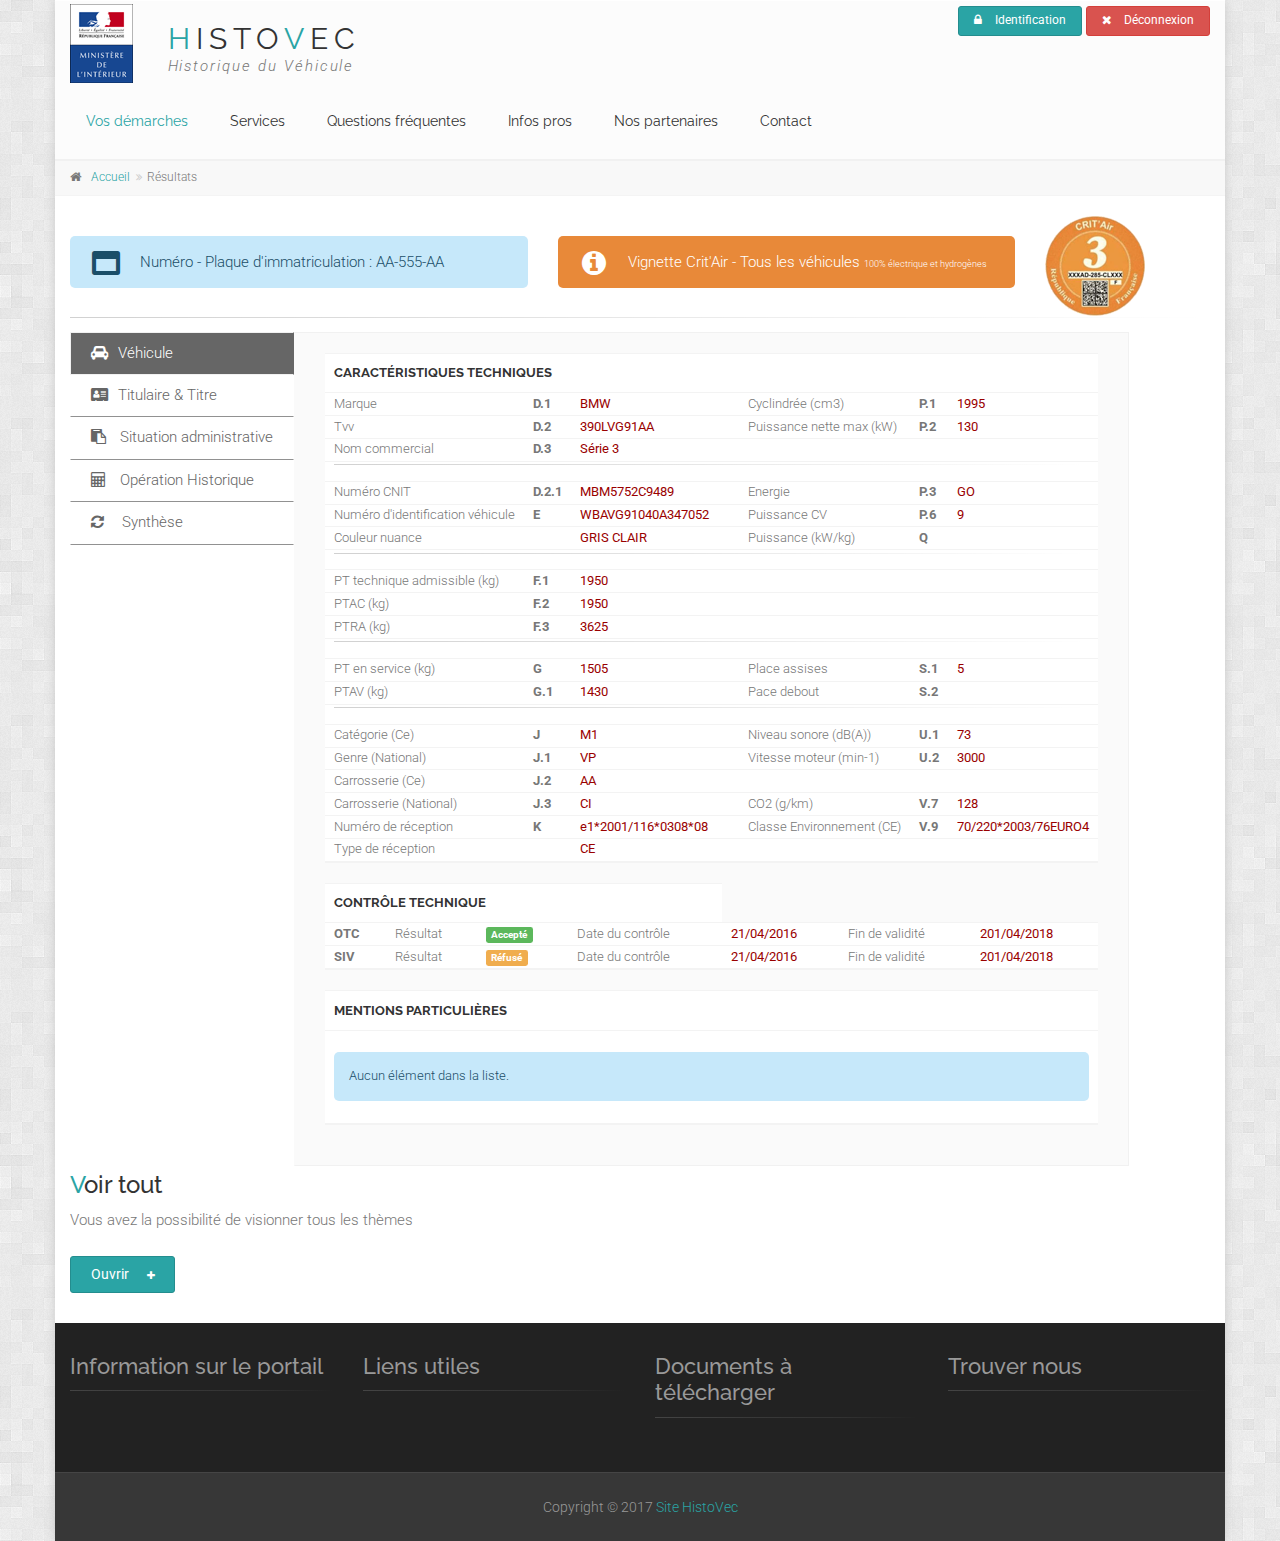
==== commit c68cab55: "Modification" ====
--- a/resultats.html
+++ b/resultats.html
@@ -84,375 +84,12 @@
                     <div class="collapse navbar-collapse" id="navbar-collapse-1">
                       <!-- main-menu -->
                       <ul class="nav navbar-nav ">
-                        <!-- mega-menu start -->
-                        <li class="dropdown active mega-menu"> <a href="#" class="dropdown-toggle" data-toggle="dropdown">Vos démarches</a>
-                          <ul class="dropdown-menu">
-                            <li>
-                              <div class="row">
-                                <div class="col-md-12">
-                                  <h4 class="title"><i class="fa fa-laptop pr-10"></i> Démarches</h4>
-                                  <div class="row">
-                                    <div class="col-sm-6 col-md-3">
-                                      <div class="divider"></div>
-                                      <ul class="menu">
-                                        <li><a href="#"><i class="fa fa-home pr-10"></i>Changement d'adresse</a></li>
-                                        <li><a href="#"><i class="fa fa-suitcase pr-10"></i>Changement d'état civil</a></li>
-                                        <li><a href="#"><i class="fa fa-suitcase pr-10"></i>FAQ</a></li>
-                                        <li><a href="#"><i class="fa fa-suitcase pr-10"></i>Informations</a></li>
-                                        <li><a href="#"><i class="fa fa-suitcase pr-10"></i>Tout savoir </a></li>
-                                        <li><a href="#"><i class="fa fa-suitcase pr-10"></i>Contact </a></li>
-                                        <li><a href="#"><i class="fa fa-eur pr-10"></i>Nos partenaires </a></li>
-                                      </ul>
-                                    </div>
-                                    <div class="col-sm-6 col-md-3">
-                                      <div class="divider"></div>
-                                      <ul class="menu">
-                                        <li><a href="#"><i class="fa fa-eur pr-10"></i>Commerce 2</a></li>
-                                        <li><a href="#"><i class="fa fa-briefcase pr-10"></i>Agence photos</a></li>
-                                        <li><a href="#"><i class="fa fa-ambulance pr-10"></i>Medicale</a></li>
-                                        <li><a href="#"><i class="fa fa-cutlery pr-10"></i>Restaurant</a></li>
-                                        <li><a href="#"><i class="fa fa-cutlery pr-10"></i>Restaurant 2 <span class="badge">NEW</span></a></li>
-                                        <li><a href="#"><i class="fa fa-heart pr-10"></i>Circulaire</a></li>
-                                        <li><a href="#"><i class="fa fa-star pr-10"></i>Loi</a></li>
-                                      </ul>
-                                    </div>
-                                    <div class="col-sm-6 col-md-3">
-                                      <div class="divider"></div>
-                                      <ul class="menu">
-                                        <li><a href="#"><i class="fa fa-star pr-10"></i>Décret <span class="badge">NEW</span></a></li>
-                                        <li><a href="#"><i class="fa fa-clock-o pr-10"></i>Cheval</a></li>
-                                        <li><a href="#"><i class="icon-home pr-10"></i>Vélo</a></li>
-                                        <li><a href="#"><i class="fa fa-building pr-10"></i>Construction <span class="badge">v1.1</span></a></li>
-                                        <li><a href="#"><i class="fa fa-graduation-cap pr-10"></i>Education <span class="badge">v1.1</span></a></li>
-                                        <li><a href="#"><i class="fa fa-bed pr-10"></i>Hotel <span class="badge">v1.1</span></a></li>
-                                        <li><a href="#"><i class="fa fa-pencil pr-10"></i>Blog <span class="badge">v1.1</span></a></li>
-                                      </ul>
-                                    </div>
-                                    <div class="col-sm-6 col-md-3">
-                                      <div class="divider"></div>
-                                      <ul class="menu">
-                                        <li><a href="#"><i class="fa fa-pencil pr-10"></i>Blog 2<span class="badge">NEW</span></a></li>
-                                        <li><a href="#"><i class="fa fa-magic pr-10"></i>Centre <span class="badge">v1.1</span></a></li>
-                                        <li><a href="#"><i class="fa fa-heartbeat pr-10"></i>Gymnastique <span class="badge">v1.2</span></a></li>
-                                        <li><a href="#"><i class="fa fa-user pr-10"></i>Natation <span class="badge">v1.2</span></a></li>
-                                        <li><a href="#"><i class="fa fa-users pr-10"></i>Technique <span class="badge">v1.2</span></a></li>
-                                        <li><a href="#"><i class="fa fa-truck pr-10"></i>Logistique <span class="badge">v1.2</span></a></li>
-                                      </ul>
-                                    </div>
-                                  </div>
-                                </div>
-                              </div>
-                            </li>
-                          </ul>
-                        </li>
-                        <!-- mega-menu end -->
-                        <!-- mega-menu start -->
-                        <li class="dropdown  mega-menu"> <a href="#" class="dropdown-toggle" data-toggle="dropdown">Services</a>
-                          <ul class="dropdown-menu">
-                            <li>
-                              <div class="row">
-                                <div class="col-lg-8 col-md-9">
-                                  <h4 class="title">Pages</h4>
-                                  <div class="row">
-                                    <div class="col-sm-4">
-                                      <div class="divider"></div>
-                                      <ul class="menu">
-                                        <li><a href="organigramme.html"><i class="fa fa-angle-right"></i>Organigramme</a></li>
-                                        <li><a href="boutons.html"><i class="fa fa-angle-right"></i>Boutons</a></li>
-                                        <li><a href="progress_bar.html"><i class="fa fa-angle-right"></i>Barre de progression</a></li>
-                                        <li><a href="modal.html"><i class="fa fa-angle-right"></i>Modals</a></li>
-                                        <li><a href="boutons.html"><i class="fa fa-angle-right"></i>Boutons</a></li>
-                                        <li><a href="alertes.html"><i class="fa fa-angle-right"></i>Alertes</a></li>
-                                        <li><a href="plan_site.html"><i class="fa fa-angle-right"></i>Plan du site</a></li>
-                                      </ul>
-                                    </div>
-                                    <div class="col-sm-4">
-                                      <div class="divider"></div>
-                                      <ul class="menu">
-                                        <li><a href="plugins.html"><i class="fa fa-angle-right"></i>Plugins</a></li>
-                                        <li><a href="graphique.html"><i class="fa fa-angle-right"></i>Graphiques</a></li>
-                                        <li><a href="resultats.html"><i class="fa fa-angle-right"></i>Tabs</a></li>
-                                        <li><a href="accordions.html"><i class="fa fa-angle-right"></i>Accordions</a></li>
-                                        <li><a href="contact.html"><i class="fa fa-angle-right"></i>Contact</a></li>
-                                        <li><a href="#"><i class="fa fa-angle-right"></i>Sign Up 1</a></li>
-                                        <li><a href="#"><i class="fa fa-angle-right"></i>Sign Up 2 - Fullsreen</a></li>
-                                      </ul>
-                                    </div>
-                                    <div class="col-sm-4">
-                                      <div class="divider"></div>
-                                      <ul class="menu">
-                                        <li><a href="#"><i class="fa fa-angle-right"></i>404 error</a></li>
-                                        <li><a href="#"><i class="fa fa-angle-right"></i>404 error - Parallax</a></li>
-                                        <li><a href="#"><i class="fa fa-angle-right"></i>Sidebar - Affix Menu</a></li>
-                                        <li><a href="#"><i class="fa fa-angle-right"></i>Left Sidebar</a></li>
-                                        <li><a href="#"><i class="fa fa-angle-right"></i>Right Sidebar</a></li>
-                                        <li><a href="#"><i class="fa fa-angle-right"></i>Two Sidebars</a></li>
-                                        <li><a href="#"><i class="fa fa-angle-right"></i>Two Sidebars Left</a></li>
-                                        <li><a href="#"><i class="fa fa-angle-right"></i>Two Sidebars Right</a></li>
-                                        <li><a href="#"><i class="fa fa-angle-right"></i>No Sidebars</a></li>
-                                        <li><a href="#"><i class="fa fa-angle-right"></i>Sitemap</a></li>
-                                      </ul>
-                                    </div>
-                                  </div>
-                                </div>
-                                <div class="col-lg-4 col-md-3 hidden-sm">
-                                  <h4 class="title">Premium HTML5 Template</h4>
-                                  <p class="mb-10">The Project is perfectly suitable for Entreprise, business and company webpages.</p>
-                                  <img src="assets/images/section-image-3.png" class="img-responsive" alt="The Project"> </div>
-                              </div>
-                            </li>
-                          </ul>
-                        </li>
-                        <!-- mega-menu end -->
-                        <li class="dropdown "> <a class="dropdown-toggle" data-toggle="dropdown" href="#">Questions fréquentes</a>
-                          <ul class="dropdown-menu">
-                            <li class="dropdown "> <a  class="dropdown-toggle" data-toggle="dropdown" href="#">Headers <span class="badge">v1.2</span></a>
-                              <ul class="dropdown-menu">
-                                <li><a href="#">Default/Semi-Transparent</a></li>
-                                <li><a href="#">Dark/Semi-Transparent</a></li>
-                                <li><a href="#">Gradient Dark <span class="badge">v1.2</span></a></li>
-                                <li><a href="#">Gradient Light <span class="badge">v1.2</span></a></li>
-                                <li><a href="#">Classic Light</a></li>
-                                <li><a href="#">Classic Dark</a></li>
-                                <li><a href="#">Colored/Light</a></li>
-                                <li><a href="#">Colored/Dark</a></li>
-                                <li><a href="#">Full Width</a></li>
-                                <li><a href="#">Offcanvas Left Side</a></li>
-                                <li><a href="#">Offcanvas Right Side</a></li>
-                                <li><a href="#">Logo Centered</a></li>
-                                <li><a href="#">Slider Top</a></li>
-                                <li><a href="#">Simple Static</a></li>
-                              </ul>
-                            </li>
-                            <li class="dropdown "> <a  class="dropdown-toggle" data-toggle="dropdown" href="#">Sticky Headers <span class="badge">v1.2</span></a>
-                              <ul class="dropdown-menu">
-                                <li><a href="#">Default</a></li>
-                                <li><a href="#">Alternative <span class="badge">v1.2</span></a></li>
-                              </ul>
-                            </li>
-                            <li class="dropdown "> <a  class="dropdown-toggle" data-toggle="dropdown" href="#">Menus</a>
-                              <ul class="dropdown-menu">
-                                <li><a href="#">Default/On Hover Menu</a></li>
-                                <li><a href="#">On Hover Menu - No Animations</a></li>
-                                <li><a href="#">On Click Menu - With Animations</a></li>
-                                <li><a href="#">On Click Menu - No Animations</a></li>
-                              </ul>
-                            </li>
-                            <li class="dropdown "> <a  class="dropdown-toggle" data-toggle="dropdown" href="#">Footers <span class="badge">v1.2</span></a>
-                              <ul class="dropdown-menu">
-                                <li><a href="#">Default</a></li>
-                                <li><a href="#">Contact Form</a></li>
-                                <li><a href="#">Contact Form 2 <span class="badge">v1.2</span></a></li>
-                                <li><a href="#">Google Maps</a></li>
-                                <li><a href="#">Subscribe Form</a></li>
-                                <li><a href="#">Minimal</a></li>
-                                <li><a href="#">Links <span class="badge">v1.1</span></a></li>
-                                <li><a href="#">Full Width <span class="badge">v1.2</span></a></li>
-                              </ul>
-                            </li>
-                            <li class="dropdown "> <a  class="dropdown-toggle" data-toggle="dropdown" href="#">Main Sliders <span class="badge">v1.2</span></a>
-                              <ul class="dropdown-menu">
-                                <li class="dropdown-header default-bg">SLIDER REVOLUTION 5 - v1.2</li>
-                                <li><a href="#">Full Screen</a></li>
-                                <li><a href="#">Full Width</a></li>
-                                <li><a href="#">Full Width - Big Height</a></li>
-                                <li><a href="#">Boxed Width - Light Bg</a></li>
-                                <li><a href="#">Boxed Width - Dark Bg</a></li>
-                                <li><a href="#">Boxed Width - Default Bg</a></li>
-                                <li><a href="#">Video Background</a></li>
-                                <li><a href="#">Text Rotator</a></li>
-                                <li  class="dropdown "> <a  class="dropdown-toggle" data-toggle="dropdown" href="#">Revolution 4</a>
-                                  <ul class="dropdown-menu">
-                                    <li><a href="#">Full Screen</a></li>
-                                    <li><a href="#">Full Width</a></li>
-                                    <li><a href="#">Full Width - Big Height</a></li>
-                                    <li><a href="#">Boxed Width - Light Bg</a></li>
-                                    <li><a href="#">Boxed Width - Dark Bg</a></li>
-                                    <li><a href="#">Boxed Width - Default Bg</a></li>
-                                    <li><a href="#">Video Background</a></li>
-                                    <li><a href="#">Text Rotator</a></li>
-                                  </ul>
-                                </li>
-                              </ul>
-                            </li>
-                            <li class="dropdown"> <a  class="dropdown-toggle" data-toggle="dropdown" href="#">Email Templates <span class="badge">v1.1</span></a>
-                              <ul class="dropdown-menu">
-                                <li><a href="#">Blue</a></li>
-                                <li><a href="#">Brown</a></li>
-                                <li><a href="#">Cool Green</a></li>
-                                <li><a href="#">Dark Cyan</a></li>
-                                <li><a href="#">Dark Red</a></li>
-                                <li><a href="#">Gold</a></li>
-                                <li><a href="#">Gray</a></li>
-                                <li><a href="#">Green</a></li>
-                                <li><a href="#">Light Blue</a></li>
-                                <li><a href="#">Orange</a></li>
-                                <li><a href="#">Pink</a></li>
-                                <li><a href="#">Purple</a></li>
-                                <li><a href="#">Red</a></li>
-                                <li><a href="#">Vivid Red</a></li>
-                              </ul>
-                            </li>
-                            <li class="dropdown "> <a  class="dropdown-toggle" data-toggle="dropdown" href="#">Pricing Tables</a>
-                              <ul class="dropdown-menu">
-                                <li><a href="#">Pricing Tables 1</a></li>
-                                <li><a href="#">Pricing Tables 2</a></li>
-                                <li><a href="#">Pricing Tables 3</a></li>
-                              </ul>
-                            </li>
-                            <li class="dropdown "> <a  class="dropdown-toggle" data-toggle="dropdown" href="#">Icons</a>
-                              <ul class="dropdown-menu">
-                                <li><a href="#">Font Awesome</a></li>
-                                <li><a href="#">Fontello</a></li>
-                                <li><a href="#">Glyphicons</a></li>
-                              </ul>
-                            </li>
-                            <li><a href="#">Dark Page</a></li>
-                            <li><a href="#">Typography</a></li>
-                            <li><a href="#">Backgrounds</a></li>
-                            <li><a href="#">Grid</a></li>
-                          </ul>
-                        </li>
-                        <!-- mega-menu start -->
-                        <li class="dropdown  mega-menu narrow"> <a href="#" class="dropdown-toggle" data-toggle="dropdown">Infos pros</a>
-                          <ul class="dropdown-menu">
-                            <li>
-                              <div class="row">
-                                <div class="col-md-12">
-                                  <h4 class="title"><i class="fa fa-magic pr-10"></i> Components</h4>
-                                  <div class="row">
-                                    <div class="col-sm-6">
-                                      <div class="divider"></div>
-                                      <ul class="menu">
-                                        <li><a href="#"><i class="fa fa-share-alt pr-10"></i>Social Icons</a></li>
-                                        <li><a href="#"><i class="fa fa-flask pr-10"></i>Buttons</a></li>
-                                        <li><a href="#"><i class="fa fa-sheqel pr-10"></i>Forms</a></li>
-                                        <li><a href="#"><i class="fa fa-dot-circle-o pr-10"></i>Tabs &amp; Pills</a></li>
-                                        <li><a href="#"><i class="fa fa-sign-out pr-10"></i>Accordions</a></li>
-                                        <li><a href="#"><i class="fa fa-bar-chart pr-10"></i>Progress Bars</a></li>
-                                        <li><a href="#"><i class="fa fa-area-chat pr-10"></i>Call to Action Blocks</a></li>
-                                        <li><a href="#"><i class="fa fa-info pr-10"></i>Alerts &amp; Callouts</a></li>
-                                        <li><a href="#"><i class="fa fa-star-o pr-10"></i>Content Sliders</a></li>
-                                        <li><a href="#"><i class="fa fa-pie-chart pr-10"></i>Charts</a></li>
-                                        <li><a href="#"><i class="fa fa-circle-o-notch fa-spin"></i>Page Loaders <span class="badge">v1.1</span></a></li>
-                                        <li><a href="#"><i class="fa fa-picture-o pr-10"></i>Icon Boxes</a></li>
-                                      </ul>
-                                    </div>
-                                    <div class="col-sm-6">
-                                      <div class="divider"></div>
-                                      <ul class="menu">
-                                        <li><a href="#"><i class="fa fa-camera pr-10"></i>Image Boxes</a></li>
-                                        <li><a href="#"><i class="fa fa-code pr-10"></i>Full Width Sections</a></li>
-                                        <li><a href="#"><i class="fa fa-file-o pr-10"></i>Animations</a></li>
-                                        <li><a href="#"><i class="fa fa-file-video-o pr-10"></i>Video &amp; Audio</a></li>
-                                        <li><a href="#"><i class="fa fa-plus pr-10"></i>Lightbox</a></li>
-                                        <li><a href="#"><i class="fa fa-sort-numeric-asc pr-10"></i>Counters</a></li>
-                                        <li><a href="#"><i class="fa fa-taxi pr-10"></i>Modals</a></li>
-                                        <li><a href="#"><i class="fa fa-rocket pr-10"></i>Tables</a></li>
-                                        <li><a href="#"><i class="fa fa-rss pr-10"></i>Text Rotators</a></li>
-                                        <li><a href="#"><i class="fa fa-retweet pr-10"></i>Announcements <span class="badge">NEW</span></a></li>
-                                        <li><a href="#"><i class="fa fa-star pr-10"></i>Separators <span class="badge">NEW</span></a></li>
-                                      </ul>
-                                    </div>
-                                  </div>
-                                </div>
-                              </div>
-                            </li>
-                          </ul>
-                        </li>
-                        <!-- mega-menu end -->
-                        <li class="dropdown "> <a href="portfolio-grid-2-3-col.html" class="dropdown-toggle" data-toggle="dropdown">Tout savoir</a>
-                          <ul class="dropdown-menu">
-                            <li class="dropdown "> <a  class="dropdown-toggle" data-toggle="dropdown" href="#">Portfolio Grid 1</a>
-                              <ul class="dropdown-menu">
-                                <li><a href="#">2 Column</a></li>
-                                <li><a href="#">3 Column</a></li>
-                                <li><a href="#">4 Column</a></li>
-                                <li><a href="#">With Sidebar</a></li>
-                              </ul>
-                            </li>
-                            <li class="dropdown "> <a  class="dropdown-toggle" data-toggle="dropdown" href="#">Portfolio Grid 2</a>
-                              <ul class="dropdown-menu">
-                                <li><a href="#">2 Column</a></li>
-                                <li><a href="#">3 Column</a></li>
-                                <li><a href="#">4 Column</a></li>
-                                <li><a href="#">With Sidebar</a></li>
-                              </ul>
-                            </li>
-                            <li class="dropdown "> <a  class="dropdown-toggle" data-toggle="dropdown" href="#">Portfolio Grid 3 - Dark</a>
-                              <ul class="dropdown-menu">
-                                <li><a href="#">2 Column</a></li>
-                                <li><a href="#">3 Column</a></li>
-                                <li><a href="#">4 Column</a></li>
-                                <li><a href="#">With Sidebar</a></li>
-                              </ul>
-                            </li>
-                            <li class="dropdown "> <a  class="dropdown-toggle" data-toggle="dropdown" href="#">Portfolio Fullwidth</a>
-                              <ul class="dropdown-menu">
-                                <li><a href="#">2 Column</a></li>
-                                <li><a href="#">3 Column</a></li>
-                                <li><a href="#">4 Column</a></li>
-                              </ul>
-                            </li>
-                            <li class="dropdown "> <a  class="dropdown-toggle" data-toggle="dropdown" href="#">Portfolio List</a>
-                              <ul class="dropdown-menu">
-                                <li><a href="#">List - Large Images</a></li>
-                                <li><a href="#">List - Small Images</a></li>
-                                <li><a href="#">With Sidebar</a></li>
-                              </ul>
-                            </li>
-                            <li><a href="#">Single Item 1</a></li>
-                            <li><a href="#">Single Item 2</a></li>
-                            <li><a href="#">Single Item 3</a></li>
-                          </ul>
-                        </li>
-                        <li class="dropdown "> <a href="#" class="dropdown-toggle" data-toggle="dropdown">Nos partenaires</a>
-                          <ul class="dropdown-menu">
-                            <li><a href="#">Shop Home 1</a></li>
-                            <li><a href="#">Shop Home 2</a></li>
-                            <li><a href="#">Grid - 4 Columns</a></li>
-                            <li><a href="#">Grid - 3 Columns</a></li>
-                            <li><a href="#">Grid - 2 Columns</a></li>
-                            <li><a href="#">Grid - With Sidebar</a></li>
-                            <li><a href="#">List</a></li>
-                            <li><a href="#">Product Page</a></li>
-                            <li><a href="#">Product Page 2 <span class="badge">NEW</span></a></li>
-                            <li><a href="#">Shopping Cart</a></li>
-                            <li><a href="#">Checkout Page - Step 1</a></li>
-                            <li><a href="#">Checkout Page - Step 2</a></li>
-                            <li><a href="#">Checkout Page - Step 3</a></li>
-                            <li><a href="#">Invoice</a></li>
-                          </ul>
-                        </li>
-                        <li class="dropdown "> <a href="#" class="dropdown-toggle" data-toggle="dropdown">Contact</a>
-                          <ul class="dropdown-menu">
-                            <li><a href="#">Blog Home <span class="badge">v1.1</span></a></li>
-                            <li><a href="#">Blog Home 2 <span class="badge">NEW</span></a></li>
-                            <li class="dropdown "> <a  class="dropdown-toggle" data-toggle="dropdown" href="#">Large Image</a>
-                              <ul class="dropdown-menu to-left">
-                                <li><a href="#">Right Sidebar</a></li>
-                                <li><a href="#">Left Sidebar</a></li>
-                                <li><a href="#">Without Sidebar</a></li>
-                              </ul>
-                            </li>
-                            <li class="dropdown "> <a  class="dropdown-toggle" data-toggle="dropdown" href="#">Medium Image</a>
-                              <ul class="dropdown-menu to-left">
-                                <li><a href="#">Right Sidebar</a></li>
-                                <li><a href="#">Left Sidebar</a></li>
-                                <li><a href="#">Without Sidebar</a></li>
-                              </ul>
-                            </li>
-                            <li class="dropdown "> <a  class="dropdown-toggle" data-toggle="dropdown" href="#">Masonry</a>
-                              <ul class="dropdown-menu to-left">
-                                <li><a href="#">Right Sidebar</a></li>
-                                <li><a href="#">Left Sidebar</a></li>
-                                <li><a href="#">Without Sidebar</a></li>
-                              </ul>
-                            </li>
-                            <li><a href="#">Timeline</a></li>
-                            <li><a href="#">Blog Post</a></li>
-                          </ul>
-                        </li>
+                        <li class="active mega-menu"> <a href="#">Vos démarches</a> </li>
+                        <li class="mega-menu"> <a href="#">Services</a> </li>
+                        <li class="mega-menu "> <a href="#">Questions fréquentes</a> </li>
+                        <li class="mega-menu"> <a href="#">Infos pros</a> </li>
+                        <li class="mega-menu "> <a href="#" >Nos partenaires</a> </li>
+                        <li class="mega-menu "> <a href="#">Contact</a> </li>
                       </ul>
                       <!-- main-menu end -->
                     </div>
@@ -502,18 +139,16 @@
             <ul class="nav nav-tabs" role="tablist">
               <li class="active"><a href="#vtab1" role="tab" data-toggle="tab"><i class="fa fa-car pr-10"></i>Véhicule</a></li>
               <li><a href="#vtab2" role="tab" data-toggle="tab"><i class="fa fa-address-card pr-10"></i>Titulaire & Titre</a></li>
-              <!-- <li><a href="#vtab3" role="tab" data-toggle="tab"><i class="fa fa-file-text-o pr-10"></i> Titres</a></li> -->
-              <li><a href="#vtab4" role="tab" data-toggle="tab"><i class="fa fa-clipboard pr-10"></i> Situation administrative</a></li>
-              <li><a href="#vtab5" role="tab" data-toggle="tab"><i class="fa fa-calculator pr-10"></i> Opération Historique</a></li>
-              <!-- <li><a href="#vtab6" role="tab" data-toggle="tab"><i class="fa fa-bar-chart pr-10"></i> Historique</a></li> -->
-              <li><a href="#vtab7" role="tab" data-toggle="tab"><i class="fa fa-refresh pr-10"></i> &nbsp;Synthèse</a></li>
+              <li><a href="#vtab3" role="tab" data-toggle="tab"><i class="fa fa-clipboard pr-10"></i> Situation administrative</a></li>
+              <li><a href="#vtab4" role="tab" data-toggle="tab"><i class="fa fa-calculator pr-10"></i> Opération Historique</a></li>
+              <li><a href="#vtab5" role="tab" data-toggle="tab"><i class="fa fa-refresh pr-10"></i> &nbsp;Synthèse</a></li>
             </ul>
             <!-- Tab panes -->
             <div class="tab-content">
               <!-- debut vtab1 -->
               <div class="tab-pane fade in active" id="vtab1">
                 <!-- debut tableau vehicule -->
-                <table class="table">
+                <table class="table table-responsive">
                   <tr>
                     <td colspan="7"><h6>Caractéristiques techniques</h6></td>
                   </tr>
@@ -685,7 +320,7 @@
                 </table>
                 <!-- fin tableau vehicule -->
                 <!-- debut tableau controle technique -->
-                <table class="table">
+                <table class="table table-responsive">
                   <tr>
                     <td colspan="4"><h6>Contrôle technique</h6></td>
                   </tr>
@@ -710,7 +345,7 @@
                 </table>
                 <!-- fin tableau controle technique -->
                 <!-- debut mentions particuliéres -->
-                <table class="table">
+                <table class="table table-responsive">
                   <tr>
                     <td><h6>Mentions particulières</h6></td>
                   </tr>
@@ -723,22 +358,22 @@
               <!-- fin vtab1 -->
               <!-- debut vtab2 -->
               <div class="tab-pane fade" id="vtab2">
-                <!-- debut tableau Titulaire et co-titulaires -->
-                <table class="table">
+                <!-- debut tableau titulaire et co-titulaires -->
+                <table class="table table-responsive">
                   <tr>
                     <td colspan="4"><h6>Titulaire et co-titulaires</h6></td>
                   </tr>
                   <tr >
-                    <td>NATURE</td>
+                    <td>Nature</td>
                     <td class="info_red">Titulaire</td>
                   </tr>
                   <tr>
-                    <td>IDENTITE</td>
+                    <td>Identité</td>
                     <td class="info_red">PRBATIMENT 809498769</td>
                   </tr>
                   <tr>
-                    <td>ADRESSE</td>
-                    <td class="info_red">38 AVENUE GUY DE MAUPASSANT 78400 CHATOU</td>
+                    <td>Adresse</td>
+                    <td class="info_red">38, avenue Guy de Maupassant, 78400 Chatou</td>
                   </tr>
                   <tr>
                     <td colspan="4"><h6>Certificat d'Immatriculation</h6></td>
@@ -751,196 +386,140 @@
                     <td>Date du CI</td>
                     <td class="info_red">17/06/2016</td>
                   </tr>
-                  <!--
-                  <tr>
-                    <td>Numéro de formule</td>
-                    <td class="info_red">2016CT33682</td>
-                  </tr>
-                  <tr>
-                    <td>Etat de vol</td>
-                    <td class="info_red">Aucune Information</td>
-                  </tr>
-                  <tr>
-                    <td>Etat de perte</td>
-                    <td class="info_red">Aucune Information</td>
-                  </tr>
-                  <tr>
-                    <td>Remise de titre</td>
-                    <td class="info_red">Aucune Information</td>
-                  </tr>
-                  <tr>
-                    <td>Etat de production/distribution</td>
-                    <td class="info_red">D10 - Distribué (Distribué)</td>
-                  </tr>
-                  -->
                 </table>
                 <!-- fin tableau Titulaire et co-titulaires -->
               </div>
               <!-- fin vtab2 -->
               <!-- debut vtab3 -->
               <div class="tab-pane fade" id="vtab3">
-                <!-- debut tableau Titres -->
-                <table class="table">
-                  <tr>
-                    <td colspan="4"><h6>Certificat Provisoire d'Immatriculation</h6></td>
-                  </tr>
-                  <tr>
-                    <td>Date du CPI</td>
-                    <td class="info_red">03/12/2009</td>
-                  </tr>
-                  <tr>
-                    <td>Date de fin de validité</td>
-                    <td class="info_red">02/01/2010</td>
-                  </tr>
-                  <tr>
-                    <td>Numéro d'émission</td>
-                    <td class="info_red">10005184823</td>
-                  </tr>
-                  <tr>
-                    <td>Duplicata</td>
-                    <td class="info_red">Aucun</td>
-                  </tr>
-                </table>
-                <!-- fin tableau Titres -->
+                <div class="row">
+                  <div class="col-sm-6">
+                    <!-- debut tableau situation administratvive -->
+                    <table class="table table-responsive">
+                      <tr>
+                        <td colspan="4"><h6>Gages</h6></td>
+                      </tr>
+                      <tr>
+                        <td class="info_red">Aucun gages</td>
+                      </tr>
+                    </table>
+                    <!-- fin tableau gages -->
+                  </div>
+                  <div class="col-sm-6">
+                    <!-- debut tableau oppositions -->
+                    <table class="table">
+                      <tr>
+                        <td colspan="4"><h6>Oppositions</h6></td>
+                      </tr>
+                      <tr>
+                        <td class="info_red">Aucune opposition</td>
+                      </tr>
+                    </table>
+                    <!-- fin tableau oppositions -->
+                  </div>
+                  <div class="col-sm-6">
+                    <!-- debut tableau suspensions -->
+                    <table class="table">
+                      <tr>
+                        <td colspan="4"><h6>Suspensions</h6></td>
+                      </tr>
+                      <tr>
+                        <td class="info_red">Aucune suspension</td>
+                      </tr>
+                    </table>
+                    <!-- fin tableau suspensions -->
+                  </div>
+                  <div class="col-sm-6">
+                    <!-- debut tableau procédures -->
+                    <table class="table">
+                      <tr>
+                        <td colspan="4"><h6>Procédures</h6></td>
+                      </tr>
+                      <tr>
+                        <td class="info_red">Aucune procédure</td>
+                      </tr>
+                    </table>
+                    <!-- fin tableau procédures -->
+                  </div>
+                  <div class="col-sm-6">
+                    <!-- debut tableau véhicule -->
+                    <table class="table">
+                      <tr>
+                        <td colspan="4"><h6>Véhicule</h6></td>
+                      </tr>
+                      <tr>
+                        <td>Etat de vol</td>
+                        <td class="info_red">Non volé</td>
+                      </tr>
+                    </table>
+                    <!-- fin tableau véhicule -->
+                  </div>
+                  <div class="col-sm-6">
+                    <!-- debut tableau titre -->
+                    <table class="table">
+                      <tr>
+                        <td colspan="4"><h6>Titre</h6></td>
+                      </tr>
+                      <tr>
+                        <td>Etat de vol</td>
+                        <td class="info_red">Aucune information</td>
+                      </tr>
+                      <tr>
+                        <td>Etat de perte</td>
+                        <td class="info_red">Aucune information</td>
+                      </tr>
+                      <tr>
+                        <td>Duplicata</td>
+                        <td class="info_red">Aucun</td>
+                      </tr>
+                      <tr>
+                        <td>Remise du titre</td>
+                        <td class="info_red">Aucune information</td>
+                      </tr>
+                    </table>
+                    <!-- fin tableau Situation administratvive (titre) -->
+                  </div>
+                </div>
+                <div class="col-lg-12"> <a href="#" class="btn btn-animated btn-default btn-sm marg_but">Visualiser le certificat de situation administrative simple <i class="fa fa-address-book-o"></i></a><a href="#" class="btn btn-animated btn-default btn-sm">Visualiser le certificat de situation administrative détaillé <i class="fa fa-address-card-o"></i></a></div>
               </div>
               <!-- fin vtab3 -->
               <!-- debut vtab4 -->
               <div class="tab-pane fade" id="vtab4">
-                <div class="row">
-                  <div class="col-sm-6">
-                    <!-- debut tableau Situation administratvive (gages) -->
-                    <table class="table">
-                      <tr>
-                        <td colspan="4"><h6>Gages</h6></td>
-                      </tr>
-                      <tr>
-                        <td class="info_red">Aucun gages</td>
-                      </tr>
-                    </table>
-                    <!-- fin tableau gages -->
-                  </div>
-                  <div class="col-sm-6">
-                    <!-- debut tableau oppositions -->
-                    <table class="table">
-                      <tr>
-                        <td colspan="4"><h6>Oppositions</h6></td>
-                      </tr>
-                      <tr>
-                        <td class="info_red">Aucune opposition</td>
-                      </tr>
-                    </table>
-                    <!-- fin tableau oppositions -->
-                  </div>
-                  <div class="col-sm-6">
-                    <!-- debut tableau suspensions -->
-                    <table class="table">
-                      <tr>
-                        <td colspan="4"><h6>Suspensions</h6></td>
-                      </tr>
-					  <tr>
-                       <td class="info_red">Aucune suspension</td>
-                      </tr>
-                    </table>
-                    <!-- fin tableau suspensions -->
-                  </div>
-                  <div class="col-sm-6">
-                    <!-- debut tableau procédures -->
-                    <table class="table">
-                      <tr>
-                        <td colspan="4"><h6>Procédures</h6></td>
-                      </tr>
-					  <tr>
-                        <td class="info_red">Aucune procédure</td>
-                      </tr>
-                    </table>
-                    <!-- fin tableau procédures -->
-				  </div>
-                  <div class="col-sm-6">
-                    <!-- debut tableau véhicule -->
-                    <table class="table">
-                      <tr>
-                        <td colspan="4"><h6>Véhicule</h6></td>
-                      </tr>
-                      <tr>
-                        <td>Etat de vol</td>
-                        <td class="info_red">Non volé</td>
-                      </tr>
-                    </table>
-                    <!-- fin tableau véhicule -->
-                  </div>
-                  <div class="col-sm-6">
-                    <!-- debut tableau titre -->
-                    <table class="table">
-                      <tr>
-                        <td colspan="4"><h6>Titre</h6></td>
-                      </tr>
-                      <tr>
-                        <td>Etat de vol</td>
-                        <td class="info_red">Aucune information</td>
-                      </tr>
-                      <tr>
-                        <td>Etat de perte</td>
-                        <td class="info_red">Aucune information</td>
-                      </tr>
-                      <tr>
-                        <td>Duplicata</td>
-                        <td class="info_red">Aucun</td>
-                      </tr>
-                      <tr>
-                        <td>Remise du titre</td>
-                        <td class="info_red">Aucune information</td>
-                      </tr>
-                    </table>
-                    <!-- fin tableau Situation administratvive (titre) -->
-                    <br>
-                      <a href="#" class="btn btn-animated btn-default btn-sm">Visualiser le certificat de situation administrative détaillé <i class="fa fa-search"></i></a><a href="#" class="btn btn-animated btn-default btn-sm">Visualiser le certificat de situation administrative simple <i class="fa fa-search"></i></a>
-                  </div>
-                </div>
+                <table class="table">
+                  <tr>
+                    <td><h6>Date</h6></td>
+                    <td><h6>Nature</h6></td>
+                  </tr>
+                  <tr>
+                    <td>17/06/2008</td>
+                    <td class="info_red">Première immatriculation</td>
+                  </tr>
+                  <tr>
+                    <td>21/01/2009</td>
+                    <td class="info_red">Achat</td>
+                  </tr>
+                  <tr>
+                    <td>23/10/2009</td>
+                    <td class="info_red">Achat</td>
+                  </tr>
+                  <tr>
+                    <td>18/11/2009</td>
+                    <td class="info_red">Déclaration de Réimmatriculation à l'étrangé</td>
+                  </tr>
+                  <tr>
+                    <td>03/12/2009</td>
+                    <td class="info_red">Changement de titulaire  et réimmatriculation France</td>
+                  </tr>
+                  <tr>
+                    <td>17/06/2016</td>
+                    <td class="info_red">Changement de titulaire</td>
+                  </tr>
+                </table>
               </div>
               <!-- fin vtab4 -->
               <!-- debut vtab5 -->
-              <div class="tab-pane fade" id="vtab5">
-                <table class="table">
-                  <tr>
-                    <td colspan="4"><h6>Historique des opérations</h6></td>
-                  </tr>
-				  <tr >
-				    <td>Date</td>
-					<td>Nature</td>
-                  </tr>
-                  <tr>
-                    <td class="info_red">17/06/2008</td>  
-                    <td class="info_red">Première immatriculation</td>
-                  </tr>
-                  <tr>
-                    <td class="info_red">21/01/2009</td>  
-                    <td class="info_red">Achat</td>
-                  </tr>
-                  <tr>
-                    <td class="info_red">23/10/2009</td>  
-                    <td class="info_red">Achat</td>
-                  </tr>
-                  <tr>
-                    <td class="info_red">18/11/2009</td>  
-                    <td class="info_red">Déclaration de Réimmatriculation à l'étrangé</td>
-                  </tr>
-                  <tr>
-                    <td class="info_red">03/12/2009</td>  
-                    <td class="info_red">Changement de titulaire  et réimmatriculation France</td>
-                  </tr>
-                  <tr>
-                    <td class="info_red">17/06/2016</td>  
-                    <td class="info_red">Changement de titulaire</td>
-                  </tr>
-                </table>
-               </div>
+              <div class="tab-pane fade" id="vtab5"> </div>
               <!-- fin vtab5 -->
-              <!-- debut vtab6 -->
-              <div class="tab-pane fade" id="vtab6"> </div>
-              <!-- fin vtab6 -->
-              <!-- debut vtab7 -->
-              <div class="tab-pane fade" id="vtab7"> </div>
-              <!-- fin vtab7 -->
             </div>
           </div>
           <!-- tabs end -->
@@ -951,207 +530,387 @@
           <div class="collapse" id="collapseContent">
             <div class="row">
               <div class="col-lg-12">
-                <!-- debut tableau vehicule -->
-                <table class="table">
-                  <tr>
-                    <td colspan="7"><h5>Caractéristiques techniques</h5></td>
-                  </tr>
-                  <tr>
-                    <td>Marque</td>
-                    <td class="bold">D.1</td>
-                    <td class="info_red">BMW</td>
-                    <td>&nbsp;</td>
-                    <td>Cyclindrée (cm3)</td>
-                    <td class="bold">P.1</td>
-                    <td class="info_red">1995</td>
-                  </tr>
-                  <tr>
-                    <td>Tvv</td>
-                    <td class="bold">D.2</td>
-                    <td class="info_red">390LVG91AA</td>
-                    <td>&nbsp;</td>
-                    <td>Puissance nette max (kW)</td>
-                    <td class="bold">P.2</td>
-                    <td class="info_red">130</td>
-                  </tr>
-                  <tr>
-                    <td>Nom commercial</td>
-                    <td class="bold">D.3</td>
-                    <td class="info_red">Série 3</td>
-                    <td>&nbsp;</td>
-                    <td>&nbsp;</td>
-                    <td>&nbsp;</td>
-                    <td>&nbsp;</td>
-                  </tr>
-                  <tr>
-                    <td colspan="7"><div class="separator-2"></div></td>
-                  </tr>
-                  <tr>
-                    <td>Numéro CNIT</td>
-                    <td class="bold">D.2.1</td>
-                    <td class="info_red">MBM5752C9489</td>
-                    <td>&nbsp;</td>
-                    <td>Energie</td>
-                    <td class="bold">P.3</td>
-                    <td class="info_red">GO</td>
-                  </tr>
-                  <tr>
-                    <td>Numéro d'identification véhicule</td>
-                    <td class="bold">E</td>
-                    <td class="info_red">WBAVG91040A347052</td>
-                    <td>&nbsp;</td>
-                    <td>Puissance CV</td>
-                    <td class="bold">P.6</td>
-                    <td class="info_red">9</td>
-                  </tr>
-                  <tr>
-                    <td>Couleur nuance</td>
-                    <td>&nbsp;</td>
-                    <td class="info_red">GRIS CLAIR</td>
-                    <td>&nbsp;</td>
-                    <td>Puissance (kW/kg)</td>
-                    <td class="bold">Q</td>
-                    <td>&nbsp;</td>
-                  </tr>
-                  <tr>
-                    <td colspan="7"><div class="separator-2"></div></td>
-                  </tr>
-                  <tr>
-                    <td>PT technique admissible (kg)</td>
-                    <td class="bold">F.1</td>
-                    <td class="info_red">1950</td>
-                    <td>&nbsp;</td>
-                    <td>&nbsp;</td>
-                    <td>&nbsp;</td>
-                    <td>&nbsp;</td>
-                  </tr>
-                  <tr>
-                    <td>PTAC (kg)</td>
-                    <td class="bold">F.2</td>
-                    <td class="info_red">1950</td>
-                    <td>&nbsp;</td>
-                    <td>&nbsp;</td>
-                    <td>&nbsp;</td>
-                    <td>&nbsp;</td>
-                  </tr>
-                  <tr>
-                    <td>PTRA (kg)</td>
-                    <td class="bold">F.3</td>
-                    <td class="info_red">3625</td>
-                    <td>&nbsp;</td>
-                    <td>&nbsp;</td>
-                    <td>&nbsp;</td>
-                    <td>&nbsp;</td>
-                  </tr>
-                  <tr>
-                    <td colspan="7"><div class="separator-2"></div></td>
-                  </tr>
-                  <tr>
-                    <td>PT en service (kg)</td>
-                    <td class="bold">G</td>
-                    <td class="info_red">1505</td>
-                    <td>&nbsp;</td>
-                    <td>Place assises</td>
-                    <td class="bold">S.1</td>
-                    <td class="info_red">5</td>
-                  </tr>
-                  <tr>
-                    <td>PTAV (kg)</td>
-                    <td class="bold">G.1</td>
-                    <td class="info_red">1430</td>
-                    <td>&nbsp;</td>
-                    <td>Pace debout</td>
-                    <td class="bold">S.2</td>
-                    <td>&nbsp;</td>
-                  </tr>
-                  <tr>
-                    <td colspan="7"><div class="separator-2"></div></td>
-                  </tr>
-                  <tr>
-                    <td>Catégorie (Ce)</td>
-                    <td class="bold">J</td>
-                    <td class="info_red">M1</td>
-                    <td>&nbsp;</td>
-                    <td>Niveau sonore (dB(A))</td>
-                    <td class="bold">U.1</td>
-                    <td class="info_red">73</td>
-                  </tr>
-                  <tr>
-                    <td>Genre (National)</td>
-                    <td class="bold">J.1</td>
-                    <td class="info_red">VP</td>
-                    <td>&nbsp;</td>
-                    <td>Vitesse moteur (min-1)</td>
-                    <td class="bold">U.2</td>
-                    <td class="info_red">3000</td>
-                  </tr>
-                  <tr>
-                    <td>Carrosserie (Ce)</td>
-                    <td class="bold">J.2</td>
-                    <td class="info_red">AA</td>
-                    <td>&nbsp;</td>
-                    <td>&nbsp;</td>
-                    <td>&nbsp;</td>
-                    <td>&nbsp;</td>
-                  </tr>
-                  <tr>
-                    <td>Carrosserie (National)</td>
-                    <td class="bold">J.3</td>
-                    <td class="info_red">CI</td>
-                    <td>&nbsp;</td>
-                    <td>CO2 (g/km)</td>
-                    <td class="bold">V.7</td>
-                    <td class="info_red">128</td>
-                  </tr>
-                  <tr>
-                    <td>Numéro de réception</td>
-                    <td class="bold">K</td>
-                    <td class="info_red">e1*2001/116*0308*08</td>
-                    <td>&nbsp;</td>
-                    <td>Classe Environnement (CE)</td>
-                    <td class="bold">V.9</td>
-                    <td class="info_red">70/220*2003/76EURO4</td>
-                  </tr>
-                  <tr>
-                    <td>Type de réception</td>
-                    <td>&nbsp;</td>
-                    <td class="info_red">CE</td>
-                    <td>&nbsp;</td>
-                    <td>&nbsp;</td>
-                    <td>&nbsp;</td>
-                    <td>&nbsp;</td>
-                  </tr>
-                </table>
-                <!-- fin tableau vehicule -->
-                <!-- debut tableau controle technique -->
-                <table class="table">
-                  <tr>
-                    <td colspan="4"><h5>Contrôle technique</h5></td>
-                  </tr>
-                  <tr>
-                    <td class="bold">OTC</td>
-                    <td>Résultat</td>
-                    <td><span class="label label-success">Accepté</span></td>
-                    <td>Date du contrôle</td>
-                    <td class="info_red">21/04/2016</td>
-                    <td>Fin de validité</td>
-                    <td class="info_red">201/04/2018</td>
-                  </tr>
-                  <tr>
-                    <td class="bold">SIV</td>
-                    <td>Résultat</td>
-                    <td><span class="label label-warning">Réfusé</span></td>
-                    <td>Date du contrôle</td>
-                    <td class="info_red">21/04/2016</td>
-                    <td>Fin de validité</td>
-                    <td class="info_red">201/04/2018</td>
-                  </tr>
-                </table>
-                <!-- fin tableau controle technique -->
-                <!-- debut mentions particuliéres -->
-                <h5>Mentions particulières</h5>
-                <div class="alert alert-info" role="alert"> Aucun élément dans la liste.</div>
-                <!-- fin mentions particuliéres -->
+                <!-- debut vehicule -->
+                <h5>Véhicule</h5>
+                <div>
+                  <!-- debut tableau vehicule -->
+                  <table class="table table-responsive">
+                    <tr>
+                      <td colspan="7"><h6>Caractéristiques techniques</h6></td>
+                    </tr>
+                    <tr>
+                      <td>Marque</td>
+                      <td class="bold">D.1</td>
+                      <td class="info_red">BMW</td>
+                      <td>&nbsp;</td>
+                      <td>Cyclindrée (cm3)</td>
+                      <td class="bold">P.1</td>
+                      <td class="info_red">1995</td>
+                    </tr>
+                    <tr>
+                      <td>Tvv</td>
+                      <td class="bold">D.2</td>
+                      <td class="info_red">390LVG91AA</td>
+                      <td>&nbsp;</td>
+                      <td>Puissance nette max (kW)</td>
+                      <td class="bold">P.2</td>
+                      <td class="info_red">130</td>
+                    </tr>
+                    <tr>
+                      <td>Nom commercial</td>
+                      <td class="bold">D.3</td>
+                      <td class="info_red">Série 3</td>
+                      <td>&nbsp;</td>
+                      <td>&nbsp;</td>
+                      <td>&nbsp;</td>
+                      <td>&nbsp;</td>
+                    </tr>
+                    <tr>
+                      <td colspan="7"><div class="separator-2"></div></td>
+                    </tr>
+                    <tr>
+                      <td>Numéro CNIT</td>
+                      <td class="bold">D.2.1</td>
+                      <td class="info_red">MBM5752C9489</td>
+                      <td>&nbsp;</td>
+                      <td>Energie</td>
+                      <td class="bold">P.3</td>
+                      <td class="info_red">GO</td>
+                    </tr>
+                    <tr>
+                      <td>Numéro d'identification véhicule</td>
+                      <td class="bold">E</td>
+                      <td class="info_red">WBAVG91040A347052</td>
+                      <td>&nbsp;</td>
+                      <td>Puissance CV</td>
+                      <td class="bold">P.6</td>
+                      <td class="info_red">9</td>
+                    </tr>
+                    <tr>
+                      <td>Couleur nuance</td>
+                      <td>&nbsp;</td>
+                      <td class="info_red">GRIS CLAIR</td>
+                      <td>&nbsp;</td>
+                      <td>Puissance (kW/kg)</td>
+                      <td class="bold">Q</td>
+                      <td>&nbsp;</td>
+                    </tr>
+                    <tr>
+                      <td colspan="7"><div class="separator-2"></div></td>
+                    </tr>
+                    <tr>
+                      <td>PT technique admissible (kg)</td>
+                      <td class="bold">F.1</td>
+                      <td class="info_red">1950</td>
+                      <td>&nbsp;</td>
+                      <td>&nbsp;</td>
+                      <td>&nbsp;</td>
+                      <td>&nbsp;</td>
+                    </tr>
+                    <tr>
+                      <td>PTAC (kg)</td>
+                      <td class="bold">F.2</td>
+                      <td class="info_red">1950</td>
+                      <td>&nbsp;</td>
+                      <td>&nbsp;</td>
+                      <td>&nbsp;</td>
+                      <td>&nbsp;</td>
+                    </tr>
+                    <tr>
+                      <td>PTRA (kg)</td>
+                      <td class="bold">F.3</td>
+                      <td class="info_red">3625</td>
+                      <td>&nbsp;</td>
+                      <td>&nbsp;</td>
+                      <td>&nbsp;</td>
+                      <td>&nbsp;</td>
+                    </tr>
+                    <tr>
+                      <td colspan="7"><div class="separator-2"></div></td>
+                    </tr>
+                    <tr>
+                      <td>PT en service (kg)</td>
+                      <td class="bold">G</td>
+                      <td class="info_red">1505</td>
+                      <td>&nbsp;</td>
+                      <td>Place assises</td>
+                      <td class="bold">S.1</td>
+                      <td class="info_red">5</td>
+                    </tr>
+                    <tr>
+                      <td>PTAV (kg)</td>
+                      <td class="bold">G.1</td>
+                      <td class="info_red">1430</td>
+                      <td>&nbsp;</td>
+                      <td>Pace debout</td>
+                      <td class="bold">S.2</td>
+                      <td>&nbsp;</td>
+                    </tr>
+                    <tr>
+                      <td colspan="7"><div class="separator-2"></div></td>
+                    </tr>
+                    <tr>
+                      <td>Catégorie (Ce)</td>
+                      <td class="bold">J</td>
+                      <td class="info_red">M1</td>
+                      <td>&nbsp;</td>
+                      <td>Niveau sonore (dB(A))</td>
+                      <td class="bold">U.1</td>
+                      <td class="info_red">73</td>
+                    </tr>
+                    <tr>
+                      <td>Genre (National)</td>
+                      <td class="bold">J.1</td>
+                      <td class="info_red">VP</td>
+                      <td>&nbsp;</td>
+                      <td>Vitesse moteur (min-1)</td>
+                      <td class="bold">U.2</td>
+                      <td class="info_red">3000</td>
+                    </tr>
+                    <tr>
+                      <td>Carrosserie (Ce)</td>
+                      <td class="bold">J.2</td>
+                      <td class="info_red">AA</td>
+                      <td>&nbsp;</td>
+                      <td>&nbsp;</td>
+                      <td>&nbsp;</td>
+                      <td>&nbsp;</td>
+                    </tr>
+                    <tr>
+                      <td>Carrosserie (National)</td>
+                      <td class="bold">J.3</td>
+                      <td class="info_red">CI</td>
+                      <td>&nbsp;</td>
+                      <td>CO2 (g/km)</td>
+                      <td class="bold">V.7</td>
+                      <td class="info_red">128</td>
+                    </tr>
+                    <tr>
+                      <td>Numéro de réception</td>
+                      <td class="bold">K</td>
+                      <td class="info_red">e1*2001/116*0308*08</td>
+                      <td>&nbsp;</td>
+                      <td>Classe Environnement (CE)</td>
+                      <td class="bold">V.9</td>
+                      <td class="info_red">70/220*2003/76EURO4</td>
+                    </tr>
+                    <tr>
+                      <td>Type de réception</td>
+                      <td>&nbsp;</td>
+                      <td class="info_red">CE</td>
+                      <td>&nbsp;</td>
+                      <td>&nbsp;</td>
+                      <td>&nbsp;</td>
+                      <td>&nbsp;</td>
+                    </tr>
+                  </table>
+                  <!-- fin tableau vehicule -->
+                  <div class="separator-2"></div>
+                  <!-- debut tableau controle technique -->
+                  <table class="table table-responsive">
+                    <tr>
+                      <td colspan="4"><h6>Contrôle technique</h6></td>
+                    </tr>
+                    <tr>
+                      <td class="bold">OTC</td>
+                      <td>Résultat</td>
+                      <td><span class="label label-success">Accepté</span></td>
+                      <td>Date du contrôle</td>
+                      <td class="info_red">21/04/2016</td>
+                      <td>Fin de validité</td>
+                      <td class="info_red">201/04/2018</td>
+                    </tr>
+                    <tr>
+                      <td class="bold">SIV</td>
+                      <td>Résultat</td>
+                      <td><span class="label label-warning">Réfusé</span></td>
+                      <td>Date du contrôle</td>
+                      <td class="info_red">21/04/2016</td>
+                      <td>Fin de validité</td>
+                      <td class="info_red">201/04/2018</td>
+                    </tr>
+                  </table>
+                  <!-- fin tableau controle technique -->
+                  <div class="separator-2"></div>
+                  <!-- debut mentions particuliéres -->
+                  <table class="table table-responsive">
+                    <tr>
+                      <td><h6>Mentions particulières</h6></td>
+                    </tr>
+                    <tr>
+                      <td><div class="alert alert-info" role="alert"> Aucun élément dans la liste.</div></td>
+                    </tr>
+                  </table>
+                  <!-- fin mentions particuliéres -->
+                </div>
+                <!-- fin vehicule -->
+                <div class="separator"></div>
+                <!-- debut titulaire & titre -->
+                <h5>Titulaire & Titre</h5>
+                <div>
+                  <!-- debut tableau titulaire et co-titulaires -->
+                  <table class="table table-responsive">
+                    <tr>
+                      <td colspan="4"><h6>Titulaire et co-titulaires</h6></td>
+                    </tr>
+                    <tr >
+                      <td>Nature</td>
+                      <td class="info_red">Titulaire</td>
+                    </tr>
+                    <tr>
+                      <td>Identité</td>
+                      <td class="info_red">PRBATIMENT 809498769</td>
+                    </tr>
+                    <tr>
+                      <td>Adresse</td>
+                      <td class="info_red">38, avenue Guy de Maupassant, 78400 Chatou</td>
+                    </tr>
+                    <tr>
+                      <td colspan="4"><h6>Certificat d'Immatriculation</h6></td>
+                    </tr>
+                    <tr>
+                      <td>Date de première immatriculation</td>
+                      <td class="info_red">16/06/2008</td>
+                    </tr>
+                    <tr>
+                      <td>Date du CI</td>
+                      <td class="info_red">17/06/2016</td>
+                    </tr>
+                  </table>
+                  <!-- fin tableau titulaire et co-titulaires -->
+                </div>
+                <!-- fin titulaire & titre -->
+                <div class="separator"></div>
+                <!-- debut situation administrative -->
+                <h5>Situation administrative</h5>
+                <div>
+                  <div class="row">
+                    <div class="col-sm-6">
+                      <!-- debut tableau situation administratvive -->
+                      <table class="table table-responsive">
+                        <tr>
+                          <td colspan="4"><h6>Gages</h6></td>
+                        </tr>
+                        <tr>
+                          <td class="info_red">Aucun gages</td>
+                        </tr>
+                      </table>
+                      <!-- fin tableau gages -->
+                    </div>
+                    <div class="col-sm-6">
+                      <!-- debut tableau oppositions -->
+                      <table class="table">
+                        <tr>
+                          <td colspan="4"><h6>Oppositions</h6></td>
+                        </tr>
+                        <tr>
+                          <td class="info_red">Aucune opposition</td>
+                        </tr>
+                      </table>
+                      <!-- fin tableau oppositions -->
+                    </div>
+                    <div class="col-sm-6">
+                      <!-- debut tableau suspensions -->
+                      <table class="table">
+                        <tr>
+                          <td colspan="4"><h6>Suspensions</h6></td>
+                        </tr>
+                        <tr>
+                          <td class="info_red">Aucune suspension</td>
+                        </tr>
+                      </table>
+                      <!-- fin tableau suspensions -->
+                    </div>
+                    <div class="col-sm-6">
+                      <!-- debut tableau procédures -->
+                      <table class="table">
+                        <tr>
+                          <td colspan="4"><h6>Procédures</h6></td>
+                        </tr>
+                        <tr>
+                          <td class="info_red">Aucune procédure</td>
+                        </tr>
+                      </table>
+                      <!-- fin tableau procédures -->
+                    </div>
+                    <div class="col-sm-6">
+                      <!-- debut tableau véhicule -->
+                      <table class="table">
+                        <tr>
+                          <td colspan="4"><h6>Véhicule</h6></td>
+                        </tr>
+                        <tr>
+                          <td>Etat de vol</td>
+                          <td class="info_red">Non volé</td>
+                        </tr>
+                      </table>
+                      <!-- fin tableau véhicule -->
+                    </div>
+                    <div class="col-sm-6">
+                      <!-- debut tableau titre -->
+                      <table class="table">
+                        <tr>
+                          <td colspan="4"><h6>Titre</h6></td>
+                        </tr>
+                        <tr>
+                          <td>Etat de vol</td>
+                          <td class="info_red">Aucune information</td>
+                        </tr>
+                        <tr>
+                          <td>Etat de perte</td>
+                          <td class="info_red">Aucune information</td>
+                        </tr>
+                        <tr>
+                          <td>Duplicata</td>
+                          <td class="info_red">Aucun</td>
+                        </tr>
+                        <tr>
+                          <td>Remise du titre</td>
+                          <td class="info_red">Aucune information</td>
+                        </tr>
+                      </table>
+                      <!-- fin tableau Situation administratvive (titre) -->
+                    </div>
+                    <div class="col-lg-12"> <a href="#" class="btn btn-animated btn-default btn-sm marg_but">Visualiser le certificat de situation administrative simple <i class="fa fa-address-book-o"></i></a><a href="#" class="btn btn-animated btn-default btn-sm marg_but">Visualiser le certificat de situation administrative détaillé <i class="fa fa-address-card-o"></i></a></div>
+                  </div>
+                </div>
+                <!-- fin situation administrative -->
+                <div class="separator"></div>
+                <!-- debut synthèse -->
+                <h5>Synthèse</h5>
+                <div>
+                  <table class="table">
+                    <tr>
+                      <td><h6>Date</h6></td>
+                      <td><h6>Nature</h6></td>
+                    </tr>
+                    <tr>
+                      <td>17/06/2008</td>
+                      <td class="info_red">Première immatriculation</td>
+                    </tr>
+                    <tr>
+                      <td>21/01/2009</td>
+                      <td class="info_red">Achat</td>
+                    </tr>
+                    <tr>
+                      <td>23/10/2009</td>
+                      <td class="info_red">Achat</td>
+                    </tr>
+                    <tr>
+                      <td>18/11/2009</td>
+                      <td class="info_red">Déclaration de réimmatriculation à l'étranger</td>
+                    </tr>
+                    <tr>
+                      <td>03/12/2009</td>
+                      <td class="info_red">Changement de titulaire  et réimmatriculation France</td>
+                    </tr>
+                    <tr>
+                      <td>17/06/2016</td>
+                      <td class="info_red">Changement de titulaire</td>
+                    </tr>
+                  </table>
+                </div>
+                <!-- fin synthèse -->
               </div>
             </div>
           </div>
@@ -1173,7 +932,7 @@
               <div class="footer-content">
                 <h2 class="title">Information sur le portail</h2>
                 <div class="separator-2"></div>
-                <nav>
+                <!-- debut <nav>
                   <ul class="nav nav-pills nav-stacked">
                     <li><a href="#">Plan du site</a></li>
                     <li><a href="#">Contact</a></li>
@@ -1182,14 +941,14 @@
                     <li><a href="#">Flus RSS</a></li>
                     <li><a href="#">Mentions légales</a></li>
                   </ul>
-                </nav>
+                </nav> fin -->
               </div>
             </div>
             <div class="col-md-3">
               <div class="footer-content">
                 <h2 class="title">Liens utiles</h2>
                 <div class="separator-2"></div>
-                <div class="media margin-clear">
+                <!-- debut <div class="media margin-clear">
                   <div class="media-left">
                     <div class="overlay-container"> <img class="media-object img-responsive" src="assets/images/ants.png" alt="ants"> </div>
                   </div>
@@ -1222,15 +981,15 @@
                   </div>
                   <div class="media-body">
                     <h6 class="media-heading"><a href="https://permisdeconduire.ants.gouv.fr/" target="_blank">Permis de conduire</a></h6>
-                  </div>
-                </div>
+                  </div> 
+                </div> fin -->
               </div>
             </div>
             <div class="col-md-3">
               <div class="footer-content">
                 <h2 class="title">Documents à télécharger</h2>
                 <div class="separator-2"></div>
-                <nav>
+                <!-- debut <nav>
                   <ul class="nav nav-pills nav-stacked">
                     <li><a href="#" target="_blank">Doc 1</a></li>
                     <li><a href="#" target="_blank">Doc 2</a></li>
@@ -1239,14 +998,14 @@
                     <li><a href="#" target="_blank">Doc 5</a></li>
                     <li><a href="#" target="_blank">Doc 6</a></li>
                   </ul>
-                </nav>
+                </nav> fin -->
               </div>
             </div>
             <div class="col-md-3">
               <div class="footer-content">
                 <h2 class="title">Trouver nous</h2>
                 <div class="separator-2"></div>
-                <p>Lorem ipsum dolor sit amet, consectetur adipisicing elit. Accusantium odio voluptatem necessitatibus illo vel dolorum soluta.</p>
+                <!-- debut <p>Lorem ipsum dolor sit amet, consectetur adipisicing elit. Accusantium odio voluptatem necessitatibus illo vel dolorum soluta.</p>
                 <ul class="social-links circle animated-effect-1">
                   <li class="facebook"><a href="#" title="facebook"><i class="fa fa-facebook"></i></a></li>
                   <li class="twitter"><a href="#" title="twitter"><i class="fa fa-twitter"></i></a></li>
@@ -1258,7 +1017,7 @@
                   <li><i class="fa fa-map-marker pr-10 text-default"></i> 40, avenue des Terroirs de France, 75012 PARIS</li>
                   <li><i class="fa fa-phone pr-10 text-default"></i> 01.49.27.49.27</li>
                   <li><a href="#"><i class="fa fa-envelope-o pr-10"></i>xxxxx.xxxxx@interieur.gouv.fr</a></li>
-                </ul>
+                </ul> fin -->
               </div>
             </div>
           </div>
@@ -1322,4 +1081,4 @@
 <!-- Custom Scripts -->
 <script type="text/javascript" src="assets/js/custom.js"></script>
 </body>
-</html>+</html>
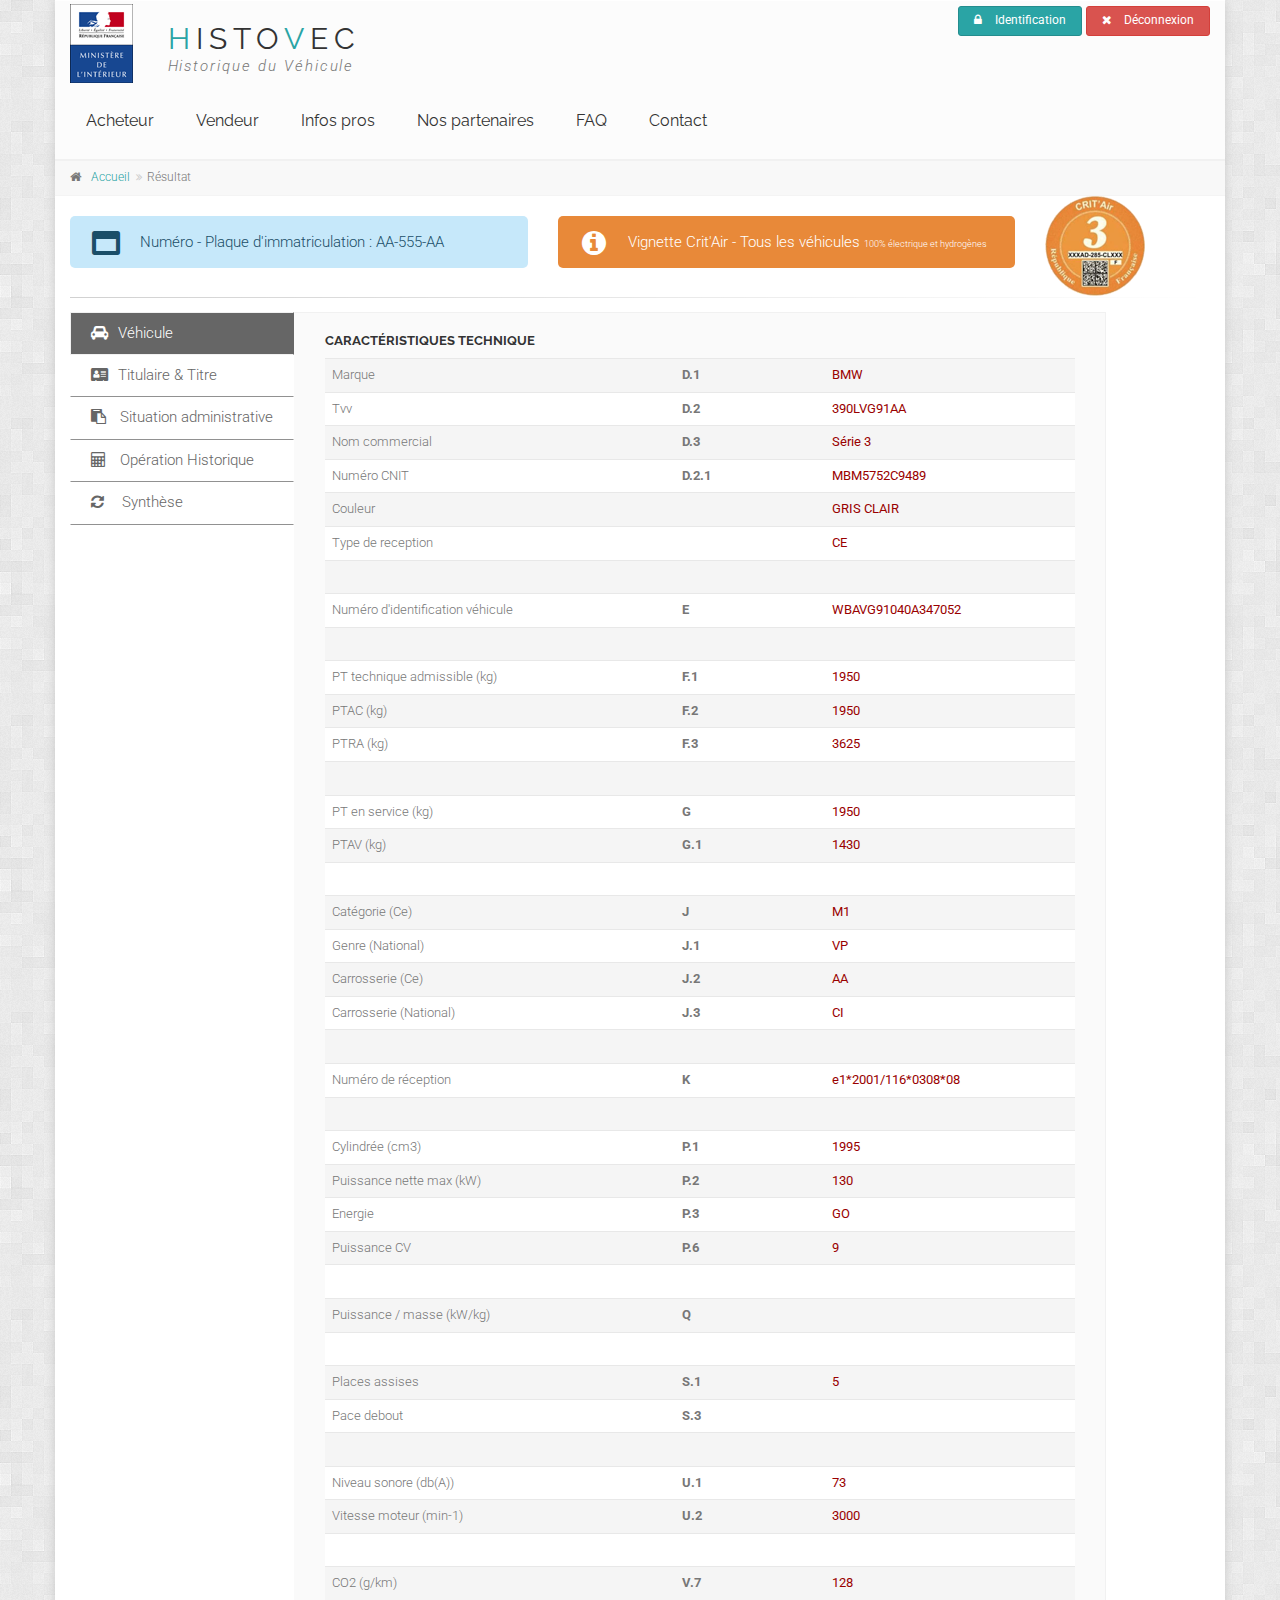
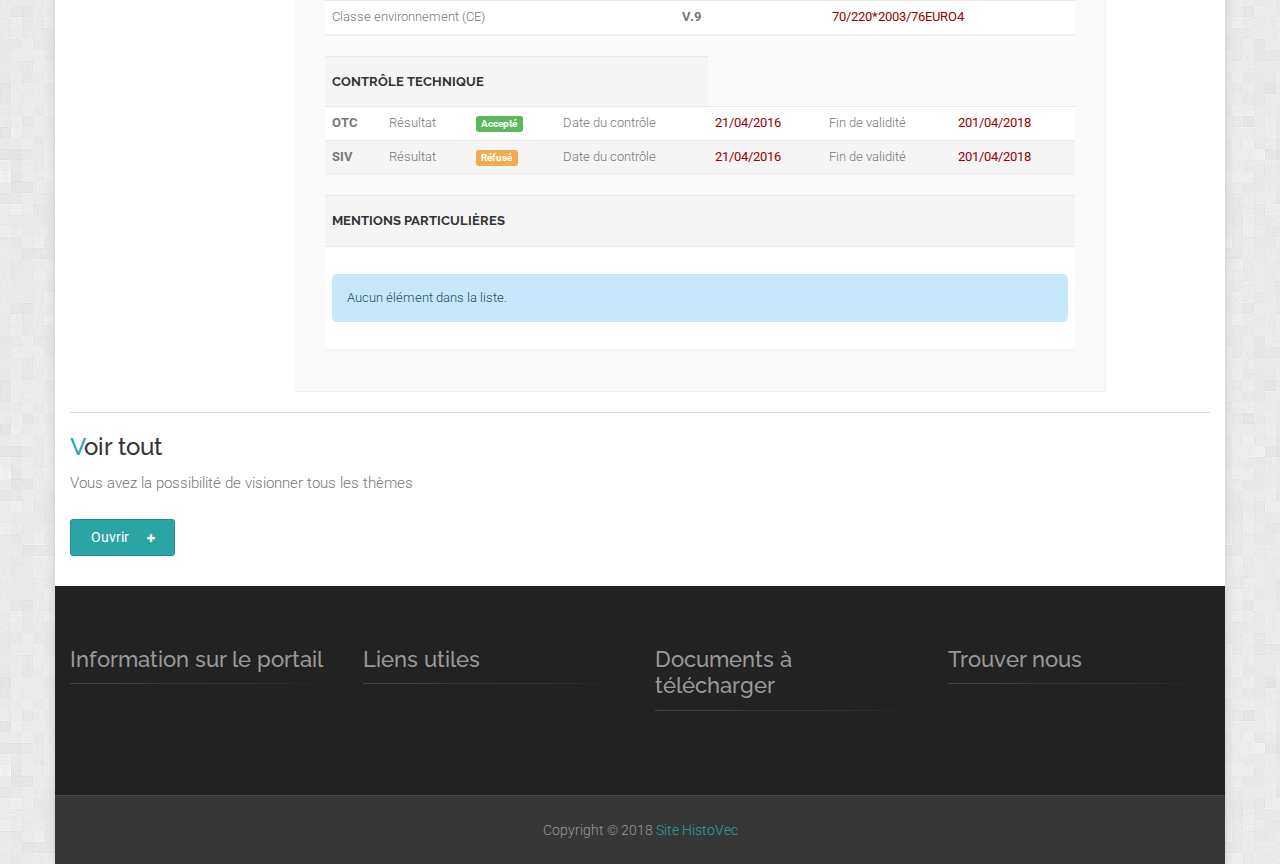
==== commit a9cf183a: "new version from Ph. Tardieu" ====
--- a/resultats.html
+++ b/resultats.html
@@ -47,8 +47,9 @@
           <div class="col-md-1">
             <!-- header-left start -->
             <div class="header-left clearfix">
-              <!-- logo -->
+              <!-- deut marianne -->
               <div id="logo"> <a href="#"><img src="assets/images/logo_mi.png" class="img-responsive" alt="Ministère de l'Intérieur"></a></div>
+              <!-- fin marianne -->
             </div>
             <!-- header-left end -->
           </div>
@@ -84,12 +85,12 @@
                     <div class="collapse navbar-collapse" id="navbar-collapse-1">
                       <!-- main-menu -->
                       <ul class="nav navbar-nav ">
-                        <li class="active mega-menu"> <a href="#">Vos démarches</a> </li>
-                        <li class="mega-menu"> <a href="#">Services</a> </li>
-                        <li class="mega-menu "> <a href="#">Questions fréquentes</a> </li>
+                        <li class="mega-menu"> <a href="#">Acheteur</a> </li>
+                        <li class="mega-menu "> <a href="#">Vendeur</a> </li>
                         <li class="mega-menu"> <a href="#">Infos pros</a> </li>
                         <li class="mega-menu "> <a href="#" >Nos partenaires</a> </li>
-                        <li class="mega-menu "> <a href="#">Contact</a> </li>
+                        <li class="mega-menu "> <a href="faq.html" >FAQ</a> </li>
+                        <li class="mega-menu "> <a href="contact.html">Contact</a> </li>
                       </ul>
                       <!-- main-menu end -->
                     </div>
@@ -111,216 +112,599 @@
   <div class="breadcrumb-container">
     <div class="container">
       <ol class="breadcrumb">
-        <li><i class="fa fa-home pr-10"></i><a href="vendeur_modal_fiche.html">Accueil</a></li>
-        <li class="active">Résultats</li>
+        <li><i class="fa fa-home pr-10"></i><a href="index.html">Accueil</a></li>
+        <li class="active">Résultat</li>
       </ol>
     </div>
   </div>
   <!-- breadcrumb end -->
   <!-- main-container start -->
-  <section class="main-container">
+  <div class="container">
     <div class="row">
-      <!-- main start -->
-      <div class="main col-md-12">
-        <div class="container">
+      <div class="col-lg-12 mb-20">
+        <!-- debut vignette -->
+        <div class="row">
+          <div class="col-sm-5">
+            <div class="alert alert-icon alert-info" role="alert"> <i class="fa fa-window-maximize"></i> Numéro - Plaque d'immatriculation : AA-555-AA</div>
+          </div>
+          <div class="col-sm-5">
+            <div class="alert alert-icon alert-3" role="alert"> <i class="fa fa-info-circle"></i> Vignette Crit'Air - Tous les véhicules <span class="txt-small">100% électrique et hydrogènes</span> </div>
+          </div>
+          <div class="col-sm-2"><img class="img-responsive" src="assets/images/vignettes_crit_air/petit/vignette_3.png"></div>
+        </div>
+        <!-- fin vignette -->
+        <!-- debut trait séparation -->
+        <div class="separator-2"></div>
+        <!-- fin trait séparation -->
+        <!-- debut nouvelle info -->
+        <!-- Tabs start -->
+        <div class="vertical">
+          <!-- Nav tabs -->
+          <ul class="nav nav-tabs" role="tablist">
+            <li class="active"><a href="#vtab1" role="tab" data-toggle="tab"><i class="fa fa-car pr-10"></i>Véhicule</a></li>
+            <li><a href="#vtab2" role="tab" data-toggle="tab"><i class="fa fa-address-card pr-10"></i>Titulaire & Titre</a></li>
+            <li><a href="#vtab3" role="tab" data-toggle="tab"><i class="fa fa-clipboard pr-10"></i> Situation administrative</a></li>
+            <li><a href="#vtab4" role="tab" data-toggle="tab"><i class="fa fa-calculator pr-10"></i> Opération Historique</a></li>
+            <li><a href="#vtab5" role="tab" data-toggle="tab"><i class="fa fa-refresh pr-10"></i> &nbsp;Synthèse</a></li>
+          </ul>
+          <!-- Tab panes -->
+          <div class="tab-content">
+            <div class="tab-pane fade in active" id="vtab1">
+              <h6 class="title">Caractéristiques technique</h6>
+              <!-- debut tableau vehicule -->
+              <table class="table table-striped table-responsive" >
+                <tr>
+                  <td class="rd_w350">Marque</td>
+                  <td class="bold rd_w150">D.1</td>
+                  <td class="info_red rd_w250">BMW</td>
+                </tr>
+                <tr>
+                  <td>Tvv</td>
+                  <td class="bold">D.2</td>
+                  <td class="info_red">390LVG91AA</td>
+                </tr>
+                <tr>
+                  <td>Nom commercial</td>
+                  <td class="bold">D.3</td>
+                  <td class="info_red">Série 3</td>
+                </tr>
+                <tr>
+                  <td>Numéro CNIT</td>
+                  <td class="bold">D.2.1</td>
+                  <td class="info_red">MBM5752C9489</td>
+                </tr>
+                <tr>
+                  <td>Couleur</td>
+                  <td class="bold">&nbsp;</td>
+                  <td class="info_red">GRIS CLAIR</td>
+                </tr>
+                <tr>
+                  <td>Type de reception</td>
+                  <td class="bold">&nbsp;</td>
+                  <td class="info_red">CE</td>
+                </tr>
+                <tr>
+                  <td class="no-trait-left no-trait-right" colspan="3">&nbsp;</td>
+                </tr>
+                <tr>
+                  <td>Numéro d'identification véhicule</td>
+                  <td class="bold">E</td>
+                  <td class="info_red">WBAVG91040A347052</td>
+                </tr>
+                <tr>
+                  <td colspan="3">&nbsp;</td>
+                </tr>
+                <tr>
+                  <td>PT technique admissible (kg)</td>
+                  <td class="bold">F.1</td>
+                  <td class="info_red">1950</td>
+                </tr>
+                <tr>
+                  <td>PTAC (kg)</td>
+                  <td class="bold">F.2</td>
+                  <td class="info_red">1950</td>
+                </tr>
+                <tr>
+                  <td>PTRA (kg)</td>
+                  <td class="bold">F.3</td>
+                  <td class="info_red">3625</td>
+                </tr>
+                <tr>
+                  <td colspan="3">&nbsp;</td>
+                </tr>
+                <tr>
+                  <td>PT en service (kg)</td>
+                  <td class="bold">G</td>
+                  <td class="info_red">1950</td>
+                </tr>
+                <tr>
+                  <td>PTAV (kg)</td>
+                  <td class="bold">G.1</td>
+                  <td class="info_red">1430</td>
+                </tr>
+                <tr>
+                  <td colspan="3">&nbsp;</td>
+                </tr>
+                <tr>
+                  <td>Catégorie (Ce)</td>
+                  <td class="bold">J</td>
+                  <td class="info_red">M1</td>
+                </tr>
+                <tr>
+                  <td>Genre (National)</td>
+                  <td class="bold">J.1</td>
+                  <td class="info_red">VP</td>
+                </tr>
+                <tr>
+                  <td>Carrosserie (Ce)</td>
+                  <td class="bold">J.2</td>
+                  <td class="info_red">AA</td>
+                </tr>
+                <tr>
+                  <td>Carrosserie (National)</td>
+                  <td class="bold">J.3</td>
+                  <td class="info_red">CI</td>
+                </tr>
+                <tr>
+                  <td colspan="3">&nbsp;</td>
+                </tr>
+                <tr>
+                  <td>Numéro de réception</td>
+                  <td class="bold">K</td>
+                  <td class="info_red">e1*2001/116*0308*08</td>
+                </tr>
+                <tr>
+                  <td colspan="3">&nbsp;</td>
+                </tr>
+                <tr>
+                  <td>Cylindrée (cm3)</td>
+                  <td class="bold">P.1</td>
+                  <td class="info_red">1995</td>
+                </tr>
+                <tr>
+                  <td>Puissance nette max (kW)</td>
+                  <td class="bold">P.2</td>
+                  <td class="info_red">130</td>
+                </tr>
+                <tr>
+                  <td>Energie</td>
+                  <td class="bold">P.3</td>
+                  <td class="info_red">GO</td>
+                </tr>
+                <tr>
+                  <td>Puissance CV</td>
+                  <td class="bold">P.6</td>
+                  <td class="info_red">9</td>
+                </tr>
+                <tr>
+                  <td colspan="3">&nbsp;</td>
+                </tr>
+                <tr>
+                  <td>Puissance / masse (kW/kg)</td>
+                  <td class="bold">Q</td>
+                  <td class="info_red">&nbsp;</td>
+                </tr>
+                <tr>
+                  <td colspan="3">&nbsp;</td>
+                </tr>
+                <tr>
+                  <td>Places assises</td>
+                  <td class="bold">S.1</td>
+                  <td class="info_red">5</td>
+                </tr>
+                <tr>
+                  <td>Pace debout</td>
+                  <td class="bold">S.3</td>
+                  <td class="info_red">&nbsp;</td>
+                </tr>
+                <tr>
+                  <td colspan="3">&nbsp;</td>
+                </tr>
+                <tr>
+                  <td>Niveau sonore (db(A))</td>
+                  <td class="bold">U.1</td>
+                  <td class="info_red">73</td>
+                </tr>
+                <tr>
+                  <td>Vitesse moteur (min-1)</td>
+                  <td class="bold">U.2</td>
+                  <td class="info_red">3000</td>
+                </tr>
+                <tr>
+                  <td colspan="3">&nbsp;</td>
+                </tr>
+                <tr>
+                  <td>CO2 (g/km)</td>
+                  <td class="bold">V.7</td>
+                  <td class="info_red">128</td>
+                </tr>
+                <tr>
+                  <td>Classe environnement (CE)</td>
+                  <td class="bold">V.9</td>
+                  <td class="info_red">70/220*2003/76EURO4</td>
+                </tr>
+              </table>
+              <!-- fin tableau vehicule -->
+              <!-- debut tableau controle technique -->
+              <table class="table table-striped table-responsive" >
+                <tr>
+                  <td colspan="4"><h6>Contrôle technique</h6></td>
+                </tr>
+                <tr>
+                  <td class="bold">OTC</td>
+                  <td>Résultat</td>
+                  <td><span class="label label-success">Accepté</span></td>
+                  <td>Date du contrôle</td>
+                  <td class="info_red">21/04/2016</td>
+                  <td>Fin de validité</td>
+                  <td class="info_red">201/04/2018</td>
+                </tr>
+                <tr>
+                  <td class="bold">SIV</td>
+                  <td>Résultat</td>
+                  <td><span class="label label-warning">Réfusé</span></td>
+                  <td>Date du contrôle</td>
+                  <td class="info_red">21/04/2016</td>
+                  <td>Fin de validité</td>
+                  <td class="info_red">201/04/2018</td>
+                </tr>
+              </table>
+              <!-- fin tableau controle technique -->
+              <!-- debut mentions particuliéres -->
+              <table class="table table-striped table-responsive" >
+                <tr>
+                  <td><h6>Mentions particulières</h6></td>
+                </tr>
+                <tr>
+                  <td><div class="alert alert-info" role="alert"> Aucun élément dans la liste.</div></td>
+                </tr>
+              </table>
+              <!-- fin mentions particuliéres -->
+            </div>
+            <div class="tab-pane fade" id="vtab2">
+              <h6 class="title">Titulaire et co-titulaires</h6>
+              <!-- debut titulaire et co-titulaire -->
+              <table class="table table-striped table-responsive" >
+                <tr >
+                  <td class="rd_w350">Nature</td>
+                  <td class="info_red">Titulaire</td>
+                </tr>
+                <tr>
+                  <td>Identité</td>
+                  <td class="info_red">PRBUISNESS 123456789</td>
+                </tr>
+                <tr>
+                  <td>Adresse</td>
+                  <td class="info_red">38, avenue Guy Mocquet, 75000 Paris</td>
+                </tr>
+              </table>
+              <!-- fin tableau titulaire et co-titulaire -->
+              <h6 class="title">Certificat d'Immatriculation</h6>
+              <!-- debut tableau certificat d'immatriculation -->
+              <table class="table table-striped table-responsive" >
+                <tr>
+                  <td class="rd_w350">Date de première immatriculation</td>
+                  <td class="info_red">16/06/2008</td>
+                </tr>
+                <tr>
+                  <td>Date du CI</td>
+                  <td class="info_red">17/06/2016</td>
+                </tr>
+              </table>
+              <!-- debut tableau certificat d'immatriculation -->
+            </div>
+            <div class="tab-pane fade" id="vtab3">
+              <div class="col-sm-6">
+                <h6>Gages</h6>
+                <!-- debut tableau gages -->
+                <table class="table table-responsive">
+                  <tr>
+                    <td class="info_red">Aucun gages</td>
+                  </tr>
+                </table>
+                <!-- fin tableau gages -->
+              </div>
+              <div class="col-sm-6">
+                <h6>Oppositions</h6>
+                <!-- debut tableau oppositions -->
+                <table class="table table-responsive">
+                  <tr>
+                    <td class="info_red">Aucune opposition</td>
+                  </tr>
+                </table>
+                <!-- fin tableau oppositions -->
+              </div>
+              <div class="col-sm-6">
+                <h6>Suspensions</h6>
+                <!-- debut tableau suspensions -->
+                <table class="table table-responsive">
+                  <tr>
+                    <td class="info_red">Aucune suspension</td>
+                  </tr>
+                </table>
+                <!-- fin tableau suspensions -->
+              </div>
+              <div class="col-sm-6">
+                <h6>Procédures</h6>
+                <!-- debut tableau procédures -->
+                <table class="table table-responsive">
+                  <tr>
+                    <td class="info_red">Aucune procédure</td>
+                  </tr>
+                </table>
+                <!-- fin tableau procédures -->
+              </div>
+              <div class="col-sm-6">
+                <h6>Véhicule</h6>
+                <!-- debut tableau véhicule -->
+                <table class="table table-responsive">
+                  <tr>
+                    <td>Etat de vol</td>
+                    <td class="info_red">Non volé</td>
+                  </tr>
+                </table>
+                <!-- fin tableau véhicule -->
+              </div>
+              <div class="col-sm-6">
+                <h6>Etats</h6>
+                <!-- debut tableau titre -->
+                <table class="table table-responsive">
+                  <tr>
+                    <td>Etat de vol</td>
+                    <td class="info_red">Aucune information</td>
+                  </tr>
+                  <tr>
+                    <td>Etat de perte</td>
+                    <td class="info_red">Aucune information</td>
+                  </tr>
+                  <tr>
+                    <td>Duplicata</td>
+                    <td class="info_red">Aucun</td>
+                  </tr>
+                  <tr>
+                    <td>Remise du titre</td>
+                    <td class="info_red">Aucune information</td>
+                  </tr>
+                </table>
+                <!-- fin tableau titre -->
+              </div>
+              <!-- debut bouton imprimer csa detaille -->
+              <div class="col-sm-6">
+                <button type="button" class="btn btn-animated btn-default btn-sm marg_but pop" data-container="body" data-toggle="popover" data-placement="top" data-content="Le certificat de situation administrative (CSA) est un document délivré par le ministère de l'Intérieur contenant des éléments d'information sur la situation administrative d'un véhicule.<br>Le CSA détaillé fait apparaître l'ensemble des informations relatives à la situation du véhicule."
+  data-original-title="CSA" title="CSA"> Imprimer CSA détaillé<i class="fa fa-print"></i> </button>
+              </div>
+              <!-- fin bouton imprimer csa detaille -->
+            </div>
+            <div class="tab-pane fade" id="vtab4">
+              <!-- debut tableau operation historique -->
+              <table class="table table-responsive">
+                <tr>
+                  <td class="rd_w350"><h6>Date</h6></td>
+                  <td><h6>Nature</h6></td>
+                </tr>
+                <tr>
+                  <td>17/06/2008</td>
+                  <td class="info_red">Première immatriculation</td>
+                </tr>
+                <tr>
+                  <td>21/01/2009</td>
+                  <td class="info_red">Achat</td>
+                </tr>
+                <tr>
+                  <td>23/10/2009</td>
+                  <td class="info_red">Achat</td>
+                </tr>
+                <tr>
+                  <td>18/11/2009</td>
+                  <td class="info_red">Déclaration de Réimmatriculation à l'étrangé</td>
+                </tr>
+                <tr>
+                  <td>03/12/2009</td>
+                  <td class="info_red">Changement de titulaire  et réimmatriculation France</td>
+                </tr>
+                <tr>
+                  <td>17/06/2016</td>
+                  <td class="info_red">Changement de titulaire</td>
+                </tr>
+              </table>
+              <!-- fin tableau operation historique -->
+            </div>
+            <div class="tab-pane fade" id="vtab5">
+              <h6 class="title">Titre</h6>
+            </div>
+          </div>
+        </div>
+        <!-- tabs end -->
+        <!-- debut trait de séparation -->
+        <hr class="style1">
+        <!-- fin trait de séparation -->
+        <!-- debut tout voir -->
+        <h3 class="title"><span class="text-default">V</span>oir tout</h3>
+        <p>Vous avez la possibilité de visionner tous les thèmes</p>
+        <a class="btn btn-default collapsed btn-animated " data-toggle="collapse" href="#collapseContent" aria-expanded="false" aria-controls="collapseContent"> Ouvrir<i class="fa fa-plus"></i></a>
+        <div class="collapse" id="collapseContent">
           <div class="row">
-            <div class="col-sm-5">
-              <div class="alert alert-icon alert-info" role="alert"> <i class="fa fa-window-maximize"></i> Numéro - Plaque d'immatriculation : AA-555-AA</div>
-            </div>
-            <div class="col-sm-5">
-              <div class="alert alert-icon alert-3" role="alert"> <i class="fa fa-info-circle"></i> Vignette Crit'Air - Tous les véhicules <span class="txt-small">100% électrique et hydrogènes</span> </div>
-            </div>
-            <div class="col-sm-2"><img class="img-responsive" src="assets/images/vignettes_crit_air/petit/vignette_3.png"></div>
-          </div>
-          <div class="separator-2"></div>
-          <!-- Tabs start -->
-          <div class="vertical">
-            <!-- Nav tabs -->
-            <ul class="nav nav-tabs" role="tablist">
-              <li class="active"><a href="#vtab1" role="tab" data-toggle="tab"><i class="fa fa-car pr-10"></i>Véhicule</a></li>
-              <li><a href="#vtab2" role="tab" data-toggle="tab"><i class="fa fa-address-card pr-10"></i>Titulaire & Titre</a></li>
-              <li><a href="#vtab3" role="tab" data-toggle="tab"><i class="fa fa-clipboard pr-10"></i> Situation administrative</a></li>
-              <li><a href="#vtab4" role="tab" data-toggle="tab"><i class="fa fa-calculator pr-10"></i> Opération Historique</a></li>
-              <li><a href="#vtab5" role="tab" data-toggle="tab"><i class="fa fa-refresh pr-10"></i> &nbsp;Synthèse</a></li>
-            </ul>
-            <!-- Tab panes -->
-            <div class="tab-content">
-              <!-- debut vtab1 -->
-              <div class="tab-pane fade in active" id="vtab1">
+            <div class="col-lg-12">
+              <!-- debut vehicule -->
+              <h6>Véhicule</h6>
+              <div>
                 <!-- debut tableau vehicule -->
-                <table class="table table-responsive">
-                  <tr>
-                    <td colspan="7"><h6>Caractéristiques techniques</h6></td>
-                  </tr>
-                  <tr>
-                    <td>Marque</td>
-                    <td class="bold">D.1</td>
-                    <td class="info_red">BMW</td>
-                    <td>&nbsp;</td>
-                    <td>Cyclindrée (cm3)</td>
-                    <td class="bold">P.1</td>
-                    <td class="info_red">1995</td>
+                <table class="table table-striped table-responsive" >
+                  <tr>
+                    <td class="rd_w350">Marque</td>
+                    <td class="bold rd_w150">D.1</td>
+                    <td class="info_red rd_w250">BMW</td>
                   </tr>
                   <tr>
                     <td>Tvv</td>
                     <td class="bold">D.2</td>
                     <td class="info_red">390LVG91AA</td>
-                    <td>&nbsp;</td>
+                  </tr>
+                  <tr>
+                    <td>Nom commercial</td>
+                    <td class="bold">D.3</td>
+                    <td class="info_red">Série 3</td>
+                  </tr>
+                  <tr>
+                    <td>Numéro CNIT</td>
+                    <td class="bold">D.2.1</td>
+                    <td class="info_red">MBM5752C9489</td>
+                  </tr>
+                  <tr>
+                    <td>Couleur</td>
+                    <td class="bold">&nbsp;</td>
+                    <td class="info_red">GRIS CLAIR</td>
+                  </tr>
+                  <tr>
+                    <td>Type de reception</td>
+                    <td class="bold">&nbsp;</td>
+                    <td class="info_red">CE</td>
+                  </tr>
+                  <tr>
+                    <td class="no-trait-left no-trait-right" colspan="3">&nbsp;</td>
+                  </tr>
+                  <tr>
+                    <td>Numéro d'identification véhicule</td>
+                    <td class="bold">E</td>
+                    <td class="info_red">WBAVG91040A347052</td>
+                  </tr>
+                  <tr>
+                    <td colspan="3">&nbsp;</td>
+                  </tr>
+                  <tr>
+                    <td>PT technique admissible (kg)</td>
+                    <td class="bold">F.1</td>
+                    <td class="info_red">1950</td>
+                  </tr>
+                  <tr>
+                    <td>PTAC (kg)</td>
+                    <td class="bold">F.2</td>
+                    <td class="info_red">1950</td>
+                  </tr>
+                  <tr>
+                    <td>PTRA (kg)</td>
+                    <td class="bold">F.3</td>
+                    <td class="info_red">3625</td>
+                  </tr>
+                  <tr>
+                    <td colspan="3">&nbsp;</td>
+                  </tr>
+                  <tr>
+                    <td>PT en service (kg)</td>
+                    <td class="bold">G</td>
+                    <td class="info_red">1950</td>
+                  </tr>
+                  <tr>
+                    <td>PTAV (kg)</td>
+                    <td class="bold">G.1</td>
+                    <td class="info_red">1430</td>
+                  </tr>
+                  <tr>
+                    <td colspan="3">&nbsp;</td>
+                  </tr>
+                  <tr>
+                    <td>Catégorie (Ce)</td>
+                    <td class="bold">J</td>
+                    <td class="info_red">M1</td>
+                  </tr>
+                  <tr>
+                    <td>Genre (National)</td>
+                    <td class="bold">J.1</td>
+                    <td class="info_red">VP</td>
+                  </tr>
+                  <tr>
+                    <td>Carrosserie (Ce)</td>
+                    <td class="bold">J.2</td>
+                    <td class="info_red">AA</td>
+                  </tr>
+                  <tr>
+                    <td>Carrosserie (National)</td>
+                    <td class="bold">J.3</td>
+                    <td class="info_red">CI</td>
+                  </tr>
+                  <tr>
+                    <td colspan="3">&nbsp;</td>
+                  </tr>
+                  <tr>
+                    <td>Numéro de réception</td>
+                    <td class="bold">K</td>
+                    <td class="info_red">e1*2001/116*0308*08</td>
+                  </tr>
+                  <tr>
+                    <td colspan="3">&nbsp;</td>
+                  </tr>
+                  <tr>
+                    <td>Cylindrée (cm3)</td>
+                    <td class="bold">P.1</td>
+                    <td class="info_red">1995</td>
+                  </tr>
+                  <tr>
                     <td>Puissance nette max (kW)</td>
                     <td class="bold">P.2</td>
                     <td class="info_red">130</td>
                   </tr>
                   <tr>
-                    <td>Nom commercial</td>
-                    <td class="bold">D.3</td>
-                    <td class="info_red">Série 3</td>
-                    <td>&nbsp;</td>
-                    <td>&nbsp;</td>
-                    <td>&nbsp;</td>
-                    <td>&nbsp;</td>
-                  </tr>
-                  <tr>
-                    <td colspan="7"><div class="separator-2"></div></td>
-                  </tr>
-                  <tr>
-                    <td>Numéro CNIT</td>
-                    <td class="bold">D.2.1</td>
-                    <td class="info_red">MBM5752C9489</td>
-                    <td>&nbsp;</td>
                     <td>Energie</td>
                     <td class="bold">P.3</td>
                     <td class="info_red">GO</td>
                   </tr>
                   <tr>
-                    <td>Numéro d'identification véhicule</td>
-                    <td class="bold">E</td>
-                    <td class="info_red">WBAVG91040A347052</td>
-                    <td>&nbsp;</td>
                     <td>Puissance CV</td>
                     <td class="bold">P.6</td>
                     <td class="info_red">9</td>
                   </tr>
                   <tr>
-                    <td>Couleur nuance</td>
-                    <td>&nbsp;</td>
-                    <td class="info_red">GRIS CLAIR</td>
-                    <td>&nbsp;</td>
-                    <td>Puissance (kW/kg)</td>
+                    <td colspan="3">&nbsp;</td>
+                  </tr>
+                  <tr>
+                    <td>Puissance / masse (kW/kg)</td>
                     <td class="bold">Q</td>
-                    <td>&nbsp;</td>
-                  </tr>
-                  <tr>
-                    <td colspan="7"><div class="separator-2"></div></td>
-                  </tr>
-                  <tr>
-                    <td>PT technique admissible (kg)</td>
-                    <td class="bold">F.1</td>
-                    <td class="info_red">1950</td>
-                    <td>&nbsp;</td>
-                    <td>&nbsp;</td>
-                    <td>&nbsp;</td>
-                    <td>&nbsp;</td>
-                  </tr>
-                  <tr>
-                    <td>PTAC (kg)</td>
-                    <td class="bold">F.2</td>
-                    <td class="info_red">1950</td>
-                    <td>&nbsp;</td>
-                    <td>&nbsp;</td>
-                    <td>&nbsp;</td>
-                    <td>&nbsp;</td>
-                  </tr>
-                  <tr>
-                    <td>PTRA (kg)</td>
-                    <td class="bold">F.3</td>
-                    <td class="info_red">3625</td>
-                    <td>&nbsp;</td>
-                    <td>&nbsp;</td>
-                    <td>&nbsp;</td>
-                    <td>&nbsp;</td>
-                  </tr>
-                  <tr>
-                    <td colspan="7"><div class="separator-2"></div></td>
-                  </tr>
-                  <tr>
-                    <td>PT en service (kg)</td>
-                    <td class="bold">G</td>
-                    <td class="info_red">1505</td>
-                    <td>&nbsp;</td>
-                    <td>Place assises</td>
+                    <td class="info_red">&nbsp;</td>
+                  </tr>
+                  <tr>
+                    <td colspan="3">&nbsp;</td>
+                  </tr>
+                  <tr>
+                    <td>Places assises</td>
                     <td class="bold">S.1</td>
                     <td class="info_red">5</td>
                   </tr>
                   <tr>
-                    <td>PTAV (kg)</td>
-                    <td class="bold">G.1</td>
-                    <td class="info_red">1430</td>
-                    <td>&nbsp;</td>
                     <td>Pace debout</td>
-                    <td class="bold">S.2</td>
-                    <td>&nbsp;</td>
-                  </tr>
-                  <tr>
-                    <td colspan="7"><div class="separator-2"></div></td>
-                  </tr>
-                  <tr>
-                    <td>Catégorie (Ce)</td>
-                    <td class="bold">J</td>
-                    <td class="info_red">M1</td>
-                    <td>&nbsp;</td>
-                    <td>Niveau sonore (dB(A))</td>
+                    <td class="bold">S.3</td>
+                    <td class="info_red">&nbsp;</td>
+                  </tr>
+                  <tr>
+                    <td colspan="3">&nbsp;</td>
+                  </tr>
+                  <tr>
+                    <td>Niveau sonore (db(A))</td>
                     <td class="bold">U.1</td>
                     <td class="info_red">73</td>
                   </tr>
                   <tr>
-                    <td>Genre (National)</td>
-                    <td class="bold">J.1</td>
-                    <td class="info_red">VP</td>
-                    <td>&nbsp;</td>
                     <td>Vitesse moteur (min-1)</td>
                     <td class="bold">U.2</td>
                     <td class="info_red">3000</td>
                   </tr>
                   <tr>
-                    <td>Carrosserie (Ce)</td>
-                    <td class="bold">J.2</td>
-                    <td class="info_red">AA</td>
-                    <td>&nbsp;</td>
-                    <td>&nbsp;</td>
-                    <td>&nbsp;</td>
-                    <td>&nbsp;</td>
-                  </tr>
-                  <tr>
-                    <td>Carrosserie (National)</td>
-                    <td class="bold">J.3</td>
-                    <td class="info_red">CI</td>
-                    <td>&nbsp;</td>
+                    <td colspan="3">&nbsp;</td>
+                  </tr>
+                  <tr>
                     <td>CO2 (g/km)</td>
                     <td class="bold">V.7</td>
                     <td class="info_red">128</td>
                   </tr>
                   <tr>
-                    <td>Numéro de réception</td>
-                    <td class="bold">K</td>
-                    <td class="info_red">e1*2001/116*0308*08</td>
-                    <td>&nbsp;</td>
-                    <td>Classe Environnement (CE)</td>
+                    <td>Classe environnement (CE)</td>
                     <td class="bold">V.9</td>
                     <td class="info_red">70/220*2003/76EURO4</td>
                   </tr>
-                  <tr>
-                    <td>Type de réception</td>
-                    <td>&nbsp;</td>
-                    <td class="info_red">CE</td>
-                    <td>&nbsp;</td>
-                    <td>&nbsp;</td>
-                    <td>&nbsp;</td>
-                    <td>&nbsp;</td>
-                  </tr>
                 </table>
                 <!-- fin tableau vehicule -->
+                <div class="separator"></div>
                 <!-- debut tableau controle technique -->
-                <table class="table table-responsive">
+                <table class="table table-striped table-responsive" >
                   <tr>
                     <td colspan="4"><h6>Contrôle technique</h6></td>
                   </tr>
@@ -344,8 +728,9 @@
                   </tr>
                 </table>
                 <!-- fin tableau controle technique -->
+                <div class="separator"></div>
                 <!-- debut mentions particuliéres -->
-                <table class="table table-responsive">
+                <table class="table table-striped table-responsive" >
                   <tr>
                     <td><h6>Mentions particulières</h6></td>
                   </tr>
@@ -355,572 +740,85 @@
                 </table>
                 <!-- fin mentions particuliéres -->
               </div>
-              <!-- fin vtab1 -->
-              <!-- debut vtab2 -->
-              <div class="tab-pane fade" id="vtab2">
-                <!-- debut tableau titulaire et co-titulaires -->
-                <table class="table table-responsive">
-                  <tr>
-                    <td colspan="4"><h6>Titulaire et co-titulaires</h6></td>
-                  </tr>
-                  <tr >
-                    <td>Nature</td>
-                    <td class="info_red">Titulaire</td>
-                  </tr>
-                  <tr>
-                    <td>Identité</td>
-                    <td class="info_red">PRBATIMENT 809498769</td>
-                  </tr>
-                  <tr>
-                    <td>Adresse</td>
-                    <td class="info_red">38, avenue Guy de Maupassant, 78400 Chatou</td>
-                  </tr>
-                  <tr>
-                    <td colspan="4"><h6>Certificat d'Immatriculation</h6></td>
-                  </tr>
-                  <tr>
-                    <td>Date de première immatriculation</td>
-                    <td class="info_red">16/06/2008</td>
-                  </tr>
-                  <tr>
-                    <td>Date du CI</td>
-                    <td class="info_red">17/06/2016</td>
-                  </tr>
-                </table>
-                <!-- fin tableau Titulaire et co-titulaires -->
-              </div>
-              <!-- fin vtab2 -->
-              <!-- debut vtab3 -->
-              <div class="tab-pane fade" id="vtab3">
-                <div class="row">
-                  <div class="col-sm-6">
-                    <!-- debut tableau situation administratvive -->
-                    <table class="table table-responsive">
-                      <tr>
-                        <td colspan="4"><h6>Gages</h6></td>
-                      </tr>
-                      <tr>
-                        <td class="info_red">Aucun gages</td>
-                      </tr>
-                    </table>
-                    <!-- fin tableau gages -->
-                  </div>
-                  <div class="col-sm-6">
-                    <!-- debut tableau oppositions -->
-                    <table class="table">
-                      <tr>
-                        <td colspan="4"><h6>Oppositions</h6></td>
-                      </tr>
-                      <tr>
-                        <td class="info_red">Aucune opposition</td>
-                      </tr>
-                    </table>
-                    <!-- fin tableau oppositions -->
-                  </div>
-                  <div class="col-sm-6">
-                    <!-- debut tableau suspensions -->
-                    <table class="table">
-                      <tr>
-                        <td colspan="4"><h6>Suspensions</h6></td>
-                      </tr>
-                      <tr>
-                        <td class="info_red">Aucune suspension</td>
-                      </tr>
-                    </table>
-                    <!-- fin tableau suspensions -->
-                  </div>
-                  <div class="col-sm-6">
-                    <!-- debut tableau procédures -->
-                    <table class="table">
-                      <tr>
-                        <td colspan="4"><h6>Procédures</h6></td>
-                      </tr>
-                      <tr>
-                        <td class="info_red">Aucune procédure</td>
-                      </tr>
-                    </table>
-                    <!-- fin tableau procédures -->
-                  </div>
-                  <div class="col-sm-6">
-                    <!-- debut tableau véhicule -->
-                    <table class="table">
-                      <tr>
-                        <td colspan="4"><h6>Véhicule</h6></td>
-                      </tr>
-                      <tr>
-                        <td>Etat de vol</td>
-                        <td class="info_red">Non volé</td>
-                      </tr>
-                    </table>
-                    <!-- fin tableau véhicule -->
-                  </div>
-                  <div class="col-sm-6">
-                    <!-- debut tableau titre -->
-                    <table class="table">
-                      <tr>
-                        <td colspan="4"><h6>Titre</h6></td>
-                      </tr>
-                      <tr>
-                        <td>Etat de vol</td>
-                        <td class="info_red">Aucune information</td>
-                      </tr>
-                      <tr>
-                        <td>Etat de perte</td>
-                        <td class="info_red">Aucune information</td>
-                      </tr>
-                      <tr>
-                        <td>Duplicata</td>
-                        <td class="info_red">Aucun</td>
-                      </tr>
-                      <tr>
-                        <td>Remise du titre</td>
-                        <td class="info_red">Aucune information</td>
-                      </tr>
-                    </table>
-                    <!-- fin tableau Situation administratvive (titre) -->
-                  </div>
-                </div>
-                <div class="col-lg-12"> <a href="#" class="btn btn-animated btn-default btn-sm marg_but">Visualiser le certificat de situation administrative simple <i class="fa fa-address-book-o"></i></a><a href="#" class="btn btn-animated btn-default btn-sm">Visualiser le certificat de situation administrative détaillé <i class="fa fa-address-card-o"></i></a></div>
-              </div>
-              <!-- fin vtab3 -->
-              <!-- debut vtab4 -->
-              <div class="tab-pane fade" id="vtab4">
-                <table class="table">
-                  <tr>
-                    <td><h6>Date</h6></td>
-                    <td><h6>Nature</h6></td>
-                  </tr>
-                  <tr>
-                    <td>17/06/2008</td>
-                    <td class="info_red">Première immatriculation</td>
-                  </tr>
-                  <tr>
-                    <td>21/01/2009</td>
-                    <td class="info_red">Achat</td>
-                  </tr>
-                  <tr>
-                    <td>23/10/2009</td>
-                    <td class="info_red">Achat</td>
-                  </tr>
-                  <tr>
-                    <td>18/11/2009</td>
-                    <td class="info_red">Déclaration de Réimmatriculation à l'étrangé</td>
-                  </tr>
-                  <tr>
-                    <td>03/12/2009</td>
-                    <td class="info_red">Changement de titulaire  et réimmatriculation France</td>
-                  </tr>
-                  <tr>
-                    <td>17/06/2016</td>
-                    <td class="info_red">Changement de titulaire</td>
-                  </tr>
-                </table>
-              </div>
-              <!-- fin vtab4 -->
-              <!-- debut vtab5 -->
-              <div class="tab-pane fade" id="vtab5"> </div>
-              <!-- fin vtab5 -->
+              <!-- fin vehicule -->
+              <div class="separator"></div>
+              <h6 class="title">Titulaire et co-titulaires</h6>
+              <!-- debut titulaire et co-titulaire -->
+              <table class="table table-striped table-responsive" >
+                <tr >
+                  <td class="rd_w350">Nature</td>
+                  <td class="info_red">Titulaire</td>
+                </tr>
+                <tr>
+                  <td>Identité</td>
+                  <td class="info_red">PRBUISNESS 123456789</td>
+                </tr>
+                <tr>
+                  <td>Adresse</td>
+                  <td class="info_red">38, avenue Guy Mocquet, 75000 Paris</td>
+                </tr>
+              </table>
+              <!-- fin tableau titulaire et co-titulaire -->
+              <h6 class="title">Certificat d'Immatriculation</h6>
+              <!-- debut tableau certificat d'immatriculation -->
+              <table class="table table-striped table-responsive" >
+                <tr>
+                  <td class="rd_w350">Date de première immatriculation</td>
+                  <td class="info_red">16/06/2008</td>
+                </tr>
+                <tr>
+                  <td>Date du CI</td>
+                  <td class="info_red">17/06/2016</td>
+                </tr>
+              </table>
+              <!-- debut tableau certificat d'immatriculation -->
+              <div class="separator"></div>
+              <h6>Opération historique</h6>
+              <!-- debut situation administrative -->
+              <table class="table table-responsive">
+                <tr>
+                  <td class="rd_w350"><h6>Date</h6></td>
+                  <td><h6>Nature</h6></td>
+                </tr>
+                <tr>
+                  <td>17/06/2008</td>
+                  <td class="info_red">Première immatriculation</td>
+                </tr>
+                <tr>
+                  <td>21/01/2009</td>
+                  <td class="info_red">Achat</td>
+                </tr>
+                <tr>
+                  <td>23/10/2009</td>
+                  <td class="info_red">Achat</td>
+                </tr>
+                <tr>
+                  <td>18/11/2009</td>
+                  <td class="info_red">Déclaration de Réimmatriculation à l'étrangé</td>
+                </tr>
+                <tr>
+                  <td>03/12/2009</td>
+                  <td class="info_red">Changement de titulaire  et réimmatriculation France</td>
+                </tr>
+                <tr>
+                  <td>17/06/2016</td>
+                  <td class="info_red">Changement de titulaire</td>
+                </tr>
+              </table>
+              <!-- fin situation administrative -->
+              <div class="separator"></div>
+              <h6>Synthèse</h6>
+              <!-- debut synthèse -->
+              <!-- fin synthèse -->
             </div>
           </div>
-          <!-- tabs end -->
-          <!-- debut tout voir -->
-          <h3 class="title"><span class="text-default">V</span>oir tout</h3>
-          <p>Vous avez la possibilité de visionner tous les thèmes</p>
-          <a class="btn btn-default collapsed btn-animated " data-toggle="collapse" href="#collapseContent" aria-expanded="false" aria-controls="collapseContent"> Ouvrir<i class="fa fa-plus"></i></a>
-          <div class="collapse" id="collapseContent">
-            <div class="row">
-              <div class="col-lg-12">
-                <!-- debut vehicule -->
-                <h5>Véhicule</h5>
-                <div>
-                  <!-- debut tableau vehicule -->
-                  <table class="table table-responsive">
-                    <tr>
-                      <td colspan="7"><h6>Caractéristiques techniques</h6></td>
-                    </tr>
-                    <tr>
-                      <td>Marque</td>
-                      <td class="bold">D.1</td>
-                      <td class="info_red">BMW</td>
-                      <td>&nbsp;</td>
-                      <td>Cyclindrée (cm3)</td>
-                      <td class="bold">P.1</td>
-                      <td class="info_red">1995</td>
-                    </tr>
-                    <tr>
-                      <td>Tvv</td>
-                      <td class="bold">D.2</td>
-                      <td class="info_red">390LVG91AA</td>
-                      <td>&nbsp;</td>
-                      <td>Puissance nette max (kW)</td>
-                      <td class="bold">P.2</td>
-                      <td class="info_red">130</td>
-                    </tr>
-                    <tr>
-                      <td>Nom commercial</td>
-                      <td class="bold">D.3</td>
-                      <td class="info_red">Série 3</td>
-                      <td>&nbsp;</td>
-                      <td>&nbsp;</td>
-                      <td>&nbsp;</td>
-                      <td>&nbsp;</td>
-                    </tr>
-                    <tr>
-                      <td colspan="7"><div class="separator-2"></div></td>
-                    </tr>
-                    <tr>
-                      <td>Numéro CNIT</td>
-                      <td class="bold">D.2.1</td>
-                      <td class="info_red">MBM5752C9489</td>
-                      <td>&nbsp;</td>
-                      <td>Energie</td>
-                      <td class="bold">P.3</td>
-                      <td class="info_red">GO</td>
-                    </tr>
-                    <tr>
-                      <td>Numéro d'identification véhicule</td>
-                      <td class="bold">E</td>
-                      <td class="info_red">WBAVG91040A347052</td>
-                      <td>&nbsp;</td>
-                      <td>Puissance CV</td>
-                      <td class="bold">P.6</td>
-                      <td class="info_red">9</td>
-                    </tr>
-                    <tr>
-                      <td>Couleur nuance</td>
-                      <td>&nbsp;</td>
-                      <td class="info_red">GRIS CLAIR</td>
-                      <td>&nbsp;</td>
-                      <td>Puissance (kW/kg)</td>
-                      <td class="bold">Q</td>
-                      <td>&nbsp;</td>
-                    </tr>
-                    <tr>
-                      <td colspan="7"><div class="separator-2"></div></td>
-                    </tr>
-                    <tr>
-                      <td>PT technique admissible (kg)</td>
-                      <td class="bold">F.1</td>
-                      <td class="info_red">1950</td>
-                      <td>&nbsp;</td>
-                      <td>&nbsp;</td>
-                      <td>&nbsp;</td>
-                      <td>&nbsp;</td>
-                    </tr>
-                    <tr>
-                      <td>PTAC (kg)</td>
-                      <td class="bold">F.2</td>
-                      <td class="info_red">1950</td>
-                      <td>&nbsp;</td>
-                      <td>&nbsp;</td>
-                      <td>&nbsp;</td>
-                      <td>&nbsp;</td>
-                    </tr>
-                    <tr>
-                      <td>PTRA (kg)</td>
-                      <td class="bold">F.3</td>
-                      <td class="info_red">3625</td>
-                      <td>&nbsp;</td>
-                      <td>&nbsp;</td>
-                      <td>&nbsp;</td>
-                      <td>&nbsp;</td>
-                    </tr>
-                    <tr>
-                      <td colspan="7"><div class="separator-2"></div></td>
-                    </tr>
-                    <tr>
-                      <td>PT en service (kg)</td>
-                      <td class="bold">G</td>
-                      <td class="info_red">1505</td>
-                      <td>&nbsp;</td>
-                      <td>Place assises</td>
-                      <td class="bold">S.1</td>
-                      <td class="info_red">5</td>
-                    </tr>
-                    <tr>
-                      <td>PTAV (kg)</td>
-                      <td class="bold">G.1</td>
-                      <td class="info_red">1430</td>
-                      <td>&nbsp;</td>
-                      <td>Pace debout</td>
-                      <td class="bold">S.2</td>
-                      <td>&nbsp;</td>
-                    </tr>
-                    <tr>
-                      <td colspan="7"><div class="separator-2"></div></td>
-                    </tr>
-                    <tr>
-                      <td>Catégorie (Ce)</td>
-                      <td class="bold">J</td>
-                      <td class="info_red">M1</td>
-                      <td>&nbsp;</td>
-                      <td>Niveau sonore (dB(A))</td>
-                      <td class="bold">U.1</td>
-                      <td class="info_red">73</td>
-                    </tr>
-                    <tr>
-                      <td>Genre (National)</td>
-                      <td class="bold">J.1</td>
-                      <td class="info_red">VP</td>
-                      <td>&nbsp;</td>
-                      <td>Vitesse moteur (min-1)</td>
-                      <td class="bold">U.2</td>
-                      <td class="info_red">3000</td>
-                    </tr>
-                    <tr>
-                      <td>Carrosserie (Ce)</td>
-                      <td class="bold">J.2</td>
-                      <td class="info_red">AA</td>
-                      <td>&nbsp;</td>
-                      <td>&nbsp;</td>
-                      <td>&nbsp;</td>
-                      <td>&nbsp;</td>
-                    </tr>
-                    <tr>
-                      <td>Carrosserie (National)</td>
-                      <td class="bold">J.3</td>
-                      <td class="info_red">CI</td>
-                      <td>&nbsp;</td>
-                      <td>CO2 (g/km)</td>
-                      <td class="bold">V.7</td>
-                      <td class="info_red">128</td>
-                    </tr>
-                    <tr>
-                      <td>Numéro de réception</td>
-                      <td class="bold">K</td>
-                      <td class="info_red">e1*2001/116*0308*08</td>
-                      <td>&nbsp;</td>
-                      <td>Classe Environnement (CE)</td>
-                      <td class="bold">V.9</td>
-                      <td class="info_red">70/220*2003/76EURO4</td>
-                    </tr>
-                    <tr>
-                      <td>Type de réception</td>
-                      <td>&nbsp;</td>
-                      <td class="info_red">CE</td>
-                      <td>&nbsp;</td>
-                      <td>&nbsp;</td>
-                      <td>&nbsp;</td>
-                      <td>&nbsp;</td>
-                    </tr>
-                  </table>
-                  <!-- fin tableau vehicule -->
-                  <div class="separator-2"></div>
-                  <!-- debut tableau controle technique -->
-                  <table class="table table-responsive">
-                    <tr>
-                      <td colspan="4"><h6>Contrôle technique</h6></td>
-                    </tr>
-                    <tr>
-                      <td class="bold">OTC</td>
-                      <td>Résultat</td>
-                      <td><span class="label label-success">Accepté</span></td>
-                      <td>Date du contrôle</td>
-                      <td class="info_red">21/04/2016</td>
-                      <td>Fin de validité</td>
-                      <td class="info_red">201/04/2018</td>
-                    </tr>
-                    <tr>
-                      <td class="bold">SIV</td>
-                      <td>Résultat</td>
-                      <td><span class="label label-warning">Réfusé</span></td>
-                      <td>Date du contrôle</td>
-                      <td class="info_red">21/04/2016</td>
-                      <td>Fin de validité</td>
-                      <td class="info_red">201/04/2018</td>
-                    </tr>
-                  </table>
-                  <!-- fin tableau controle technique -->
-                  <div class="separator-2"></div>
-                  <!-- debut mentions particuliéres -->
-                  <table class="table table-responsive">
-                    <tr>
-                      <td><h6>Mentions particulières</h6></td>
-                    </tr>
-                    <tr>
-                      <td><div class="alert alert-info" role="alert"> Aucun élément dans la liste.</div></td>
-                    </tr>
-                  </table>
-                  <!-- fin mentions particuliéres -->
-                </div>
-                <!-- fin vehicule -->
-                <div class="separator"></div>
-                <!-- debut titulaire & titre -->
-                <h5>Titulaire & Titre</h5>
-                <div>
-                  <!-- debut tableau titulaire et co-titulaires -->
-                  <table class="table table-responsive">
-                    <tr>
-                      <td colspan="4"><h6>Titulaire et co-titulaires</h6></td>
-                    </tr>
-                    <tr >
-                      <td>Nature</td>
-                      <td class="info_red">Titulaire</td>
-                    </tr>
-                    <tr>
-                      <td>Identité</td>
-                      <td class="info_red">PRBATIMENT 809498769</td>
-                    </tr>
-                    <tr>
-                      <td>Adresse</td>
-                      <td class="info_red">38, avenue Guy de Maupassant, 78400 Chatou</td>
-                    </tr>
-                    <tr>
-                      <td colspan="4"><h6>Certificat d'Immatriculation</h6></td>
-                    </tr>
-                    <tr>
-                      <td>Date de première immatriculation</td>
-                      <td class="info_red">16/06/2008</td>
-                    </tr>
-                    <tr>
-                      <td>Date du CI</td>
-                      <td class="info_red">17/06/2016</td>
-                    </tr>
-                  </table>
-                  <!-- fin tableau titulaire et co-titulaires -->
-                </div>
-                <!-- fin titulaire & titre -->
-                <div class="separator"></div>
-                <!-- debut situation administrative -->
-                <h5>Situation administrative</h5>
-                <div>
-                  <div class="row">
-                    <div class="col-sm-6">
-                      <!-- debut tableau situation administratvive -->
-                      <table class="table table-responsive">
-                        <tr>
-                          <td colspan="4"><h6>Gages</h6></td>
-                        </tr>
-                        <tr>
-                          <td class="info_red">Aucun gages</td>
-                        </tr>
-                      </table>
-                      <!-- fin tableau gages -->
-                    </div>
-                    <div class="col-sm-6">
-                      <!-- debut tableau oppositions -->
-                      <table class="table">
-                        <tr>
-                          <td colspan="4"><h6>Oppositions</h6></td>
-                        </tr>
-                        <tr>
-                          <td class="info_red">Aucune opposition</td>
-                        </tr>
-                      </table>
-                      <!-- fin tableau oppositions -->
-                    </div>
-                    <div class="col-sm-6">
-                      <!-- debut tableau suspensions -->
-                      <table class="table">
-                        <tr>
-                          <td colspan="4"><h6>Suspensions</h6></td>
-                        </tr>
-                        <tr>
-                          <td class="info_red">Aucune suspension</td>
-                        </tr>
-                      </table>
-                      <!-- fin tableau suspensions -->
-                    </div>
-                    <div class="col-sm-6">
-                      <!-- debut tableau procédures -->
-                      <table class="table">
-                        <tr>
-                          <td colspan="4"><h6>Procédures</h6></td>
-                        </tr>
-                        <tr>
-                          <td class="info_red">Aucune procédure</td>
-                        </tr>
-                      </table>
-                      <!-- fin tableau procédures -->
-                    </div>
-                    <div class="col-sm-6">
-                      <!-- debut tableau véhicule -->
-                      <table class="table">
-                        <tr>
-                          <td colspan="4"><h6>Véhicule</h6></td>
-                        </tr>
-                        <tr>
-                          <td>Etat de vol</td>
-                          <td class="info_red">Non volé</td>
-                        </tr>
-                      </table>
-                      <!-- fin tableau véhicule -->
-                    </div>
-                    <div class="col-sm-6">
-                      <!-- debut tableau titre -->
-                      <table class="table">
-                        <tr>
-                          <td colspan="4"><h6>Titre</h6></td>
-                        </tr>
-                        <tr>
-                          <td>Etat de vol</td>
-                          <td class="info_red">Aucune information</td>
-                        </tr>
-                        <tr>
-                          <td>Etat de perte</td>
-                          <td class="info_red">Aucune information</td>
-                        </tr>
-                        <tr>
-                          <td>Duplicata</td>
-                          <td class="info_red">Aucun</td>
-                        </tr>
-                        <tr>
-                          <td>Remise du titre</td>
-                          <td class="info_red">Aucune information</td>
-                        </tr>
-                      </table>
-                      <!-- fin tableau Situation administratvive (titre) -->
-                    </div>
-                    <div class="col-lg-12"> <a href="#" class="btn btn-animated btn-default btn-sm marg_but">Visualiser le certificat de situation administrative simple <i class="fa fa-address-book-o"></i></a><a href="#" class="btn btn-animated btn-default btn-sm marg_but">Visualiser le certificat de situation administrative détaillé <i class="fa fa-address-card-o"></i></a></div>
-                  </div>
-                </div>
-                <!-- fin situation administrative -->
-                <div class="separator"></div>
-                <!-- debut synthèse -->
-                <h5>Synthèse</h5>
-                <div>
-                  <table class="table">
-                    <tr>
-                      <td><h6>Date</h6></td>
-                      <td><h6>Nature</h6></td>
-                    </tr>
-                    <tr>
-                      <td>17/06/2008</td>
-                      <td class="info_red">Première immatriculation</td>
-                    </tr>
-                    <tr>
-                      <td>21/01/2009</td>
-                      <td class="info_red">Achat</td>
-                    </tr>
-                    <tr>
-                      <td>23/10/2009</td>
-                      <td class="info_red">Achat</td>
-                    </tr>
-                    <tr>
-                      <td>18/11/2009</td>
-                      <td class="info_red">Déclaration de réimmatriculation à l'étranger</td>
-                    </tr>
-                    <tr>
-                      <td>03/12/2009</td>
-                      <td class="info_red">Changement de titulaire  et réimmatriculation France</td>
-                    </tr>
-                    <tr>
-                      <td>17/06/2016</td>
-                      <td class="info_red">Changement de titulaire</td>
-                    </tr>
-                  </table>
-                </div>
-                <!-- fin synthèse -->
-              </div>
-            </div>
-          </div>
-          <!-- fin tout voir -->
         </div>
-        <!-- main end -->
+        <!-- fin tout voir -->
       </div>
     </div>
-  </section>
-  <!-- main-container end -->
+    <!-- row -->
+  </div>
+  <!-- container -->
   <!-- footer start -->
   <footer id="footer" class="clearfix dark">
     <!-- .footer start -->
@@ -1031,7 +929,7 @@
         <div class="subfooter-inner">
           <div class="row">
             <div class="col-md-12">
-              <p class="text-center">Copyright &copy; 2017 <a href="#">Site HistoVec</a></p>
+              <p class="text-center">Copyright &copy; 2018 <a href="index.html">Site HistoVec</a></p>
             </div>
           </div>
         </div>
@@ -1048,6 +946,23 @@
 <script>
 $(function () {
   $('[data-toggle="tooltip"]').tooltip()
+})
+</script>
+<script>
+$(".pop").popover({ trigger: "manual" , html: true, animation:false})
+    .on("mouseenter", function () {
+        var _this = this;
+        $(this).popover("show");
+        $(".popover").on("mouseleave", function () {
+            $(_this).popover('hide');
+        });
+    }).on("mouseleave", function () {
+        var _this = this;
+        setTimeout(function () {
+            if (!$(".popover:hover").length) {
+                $(_this).popover("hide");
+            }
+        }, 500);
 })
 </script>
 <!-- Modernizr javascript -->
@@ -1081,4 +996,4 @@
 <!-- Custom Scripts -->
 <script type="text/javascript" src="assets/js/custom.js"></script>
 </body>
-</html>
+</html>--- a/assets/css/style.css
+++ b/assets/css/style.css
@@ -3,2423 +3,3146 @@
 
 /* 1 Elements
 ----------------------------------------------------------------------------- */
-body.canvas-sliding, body.canvas-slid {
-	overflow-x:hidden;
-}
+body.canvas-sliding,
+body.canvas-slid {
+  overflow-x:hidden;
+}
+
 .no-trans * {
-	-webkit-transition:none !important;
-	-o-transition:none !important;
-	transition:none !important;
-}
+  -webkit-transition:none !important;
+  -o-transition:none !important;
+  transition:none !important;
+}
+
 img {
-	display:block;
-	max-width:100%;
-	height:auto;
-}
+  display:block;
+  max-width:100%;
+  height:auto;
+}
+
 /* Lists
 ---------------------------------- */
 ul {
-	list-style:square;
-}
-.list-icons, .list {
-	list-style:none;
-	padding:0;
-}
-.list-icons li, .list li {
-	padding:5px 0;
-}
+  list-style:square;
+}
+
+.list-icons,
+.list {
+  list-style:none;
+  padding:0;
+}
+
+.list-icons li,
+.list li {
+  padding:5px 0;
+}
+
 .list-icons li i {
-	min-width:25px;
-	text-align:center;
-}
+  min-width:25px;
+  text-align:center;
+}
+
 .list-inline {
-	margin-top:9px;
-	margin-bottom:8px;
-}
+  margin-top:9px;
+  margin-bottom:8px;
+}
+
 .header-top .list-inline {
-	display:inline-block;
+  display:inline-block;
 }
 
 /* Medium desktop devices and tablets */
 @media (min-width:992px) and (max-width:1199px) {
- .header-top .list-inline > li {
- padding:0;
-}
+  .header-top .list-inline > li {
+    padding:0;
+  }
 }
 
 /* Tables
 ---------------------------------- */
 .table:not(.table-bordered) {
- border-bottom:2px solid #f3f3f3;
-}
+  border-bottom:2px solid #f3f3f3;
+}
+
 .table > thead > tr > th {
-	vertical-align:bottom;
-	border-bottom:1px solid #eaeaea;
-	background-color:#eaeaea;
-	color:#333333;
-	font-weight:400;
-}
+  vertical-align:bottom;
+  border-bottom:1px solid #eaeaea;
+  background-color:#eaeaea;
+  color:#333333;
+  font-weight:400;
+}
+
 .table.table-colored {
-	border-bottom-color:#09afdf;
-}
+  border-bottom-color:#09afdf;
+}
+
 .table-colored > thead > tr > th {
-	border-color:#09afdf;
-	background-color:#09afdf;
-	color:#ffffff;
-}
+  border-color:#09afdf;
+  background-color:#09afdf;
+  color:#ffffff;
+}
+
 tbody {
-	font-size:0.88em;
-	background-color:#ffffff;
-}
-.table > thead > tr > th, .table > tbody > tr > th, .table > tfoot > tr > th, .table > thead > tr > td, .table > tbody > tr > td, .table > tfoot > tr > td {
-	padding:1.5px 9px;
-	border-top:1px solid #f3f3f3;
-}
+  background-color:#ffffff;
+}
+
+.table > thead > tr > th,
+.table > tbody > tr > th,
+.table > tfoot > tr > th,
+.table > thead > tr > td,
+.table > tbody > tr > td,
+.table > tfoot > tr > td {
+  padding:7px 7px 7px 7px; /* padding:8px 0 0 15px;*/
+  border-top:1px solid #f3f3f3;
+}
+
 .table-striped tbody {
-	background-color:#ffffff;
-}
- .table-striped > tbody > tr:nth-child(odd) > td, .table-striped > tbody > tr:nth-child(odd) > th {
- background-color:#f5f5f5;
-}
+  background-color:#ffffff;
+}
+
+.table-striped > tbody > tr:nth-child(odd) > td,
+.table-striped > tbody > tr:nth-child(odd) > th {
+  background-color:#f5f5f5;
+}
+
 .table-striped.table > tbody > tr > td {
-	border-color:#e8e8e8;
-}
-.table-bordered > thead > tr > th, .table-bordered > tbody > tr > th, .table-bordered > tfoot > tr > th, .table-bordered > thead > tr > td, .table-bordered > tbody > tr > td, .table-bordered > tfoot > tr > td {
-	border-color:#f3f3f3;
-}
+  border-color:#e8e8e8;
+}
+
+.table-bordered > thead > tr > th,
+.table-bordered > tbody > tr > th,
+.table-bordered > tfoot > tr > th,
+.table-bordered > thead > tr > td,
+.table-bordered > tbody > tr > td,
+.table-bordered > tfoot > tr > td {
+  border-color:#f3f3f3;
+}
+
 .dl-horizontal dd {
-	margin-bottom:10px;
-}
+  margin-bottom:10px;
+}
+
 .table-hover > tbody > tr:hover {
-	background-color:rgba(0, 0, 0, 0.04);
-}
- .dark .table:not(.table-bordered) {
- border-bottom:2px solid rgba(255, 255, 255, 0.07);
-}
+  background-color:rgba(0, 0, 0, 0.04);
+}
+
+.dark .table:not(.table-bordered) {
+  border-bottom:2px solid rgba(255, 255, 255, 0.07);
+}
+
 .dark .table > tbody {
-	background-color:transparent;
-}
+  background-color:transparent;
+}
+
 .dark .table > tbody > tr > td {
-	border-top:1px solid rgba(255, 255, 255, 0.07);
-}
+  border-top:1px solid rgba(255, 255, 255, 0.07);
+}
+
 .dark .table > thead > tr > th {
-	border-bottom:1px solid rgba(255, 255, 255, 0.07);
-	background-color:rgba(0, 0, 0, 0.15);
-	color:#f1f1f1;
-	font-weight:400;
+  border-bottom:1px solid rgba(255, 255, 255, 0.07);
+  background-color:rgba(0, 0, 0, 0.15);
+  color:#f1f1f1;
+  font-weight:400;
 }
 
 /* Small devices (tablets, 768px and up) */
 @media (min-width:768px) {
- .dl-horizontal dd {
- margin-left:150px;
-}
- .dl-horizontal dt {
- max-width:120px;
-}
-}
+  .dl-horizontal dd {
+    margin-left:150px;
+  }
+
+  .dl-horizontal dt {
+    max-width:120px;
+  }
+}
+
 /* 2 Layout
 ----------------------------------------------------------------------------- */
 .page-wrapper {
-	background-color:#ffffff;
-}
- .header-top:not(.banner) {
- background-color:#f2f2f2;
- border-bottom:1px solid #d0d0d0;
- padding:4px 0;
-}
+  background-color:#ffffff;
+}
+
+.header-top:not(.banner) {
+  background-color:#f2f2f2;
+  border-bottom:1px solid #d0d0d0;
+  padding:4px 0;
+}
+
 .header-top.dark {
-	background-color:#2e3537;
-	border-bottom:1px solid #252a2c;
-}
+  background-color:#2e3537;
+  border-bottom:1px solid #252a2c;
+}
+
 .header-top.colored {
-	background-color:#09afdf;
-	border-bottom:1px solid #09afdf;
-}
+  background-color:#09afdf;
+  border-bottom:1px solid #09afdf;
+}
+
 .header {
-	border-top:1px solid #ffffff;
-	border-bottom:2px solid #f1f1f1;
-	background-color:#fcfcfc;
-}
+  border-top:1px solid #ffffff;
+  border-bottom:2px solid #f1f1f1;
+  background-color:#fcfcfc;
+}
+
 .header.dark {
-	background-color:#394245;
-	border-top-color:#394245;
-	border-bottom:none;
-}
- .header-top.dark + .header:not(.dark) {
- border-top-color:#dddddd;
-}
- .header-top:not(.dark) + .header.dark {
- border-top-color:#303030;
-}
+  background-color:#394245;
+  border-top-color:#394245;
+  border-bottom:none;
+}
+
+.header-top.dark + .header:not(.dark) {
+  border-top-color:#dddddd;
+}
+
+.header-top:not(.dark) + .header.dark {
+  border-top-color:#303030;
+}
+
 .header.header-small {
-	padding:10px 0;
-}
+  padding:10px 0;
+}
+
 .dark .footer {
-	background-color:#222222;
-}
+  background-color:#222222;
+}
+
 .dark .subfooter {
-	background-color:#373737;
-	border-color:#454545;
-}
+  background-color:#373737;
+  border-color:#454545;
+}
+
 /*Transparent Header*/
 .transparent-header .header-top {
-	z-index:103;
-	position:relative;
-}
+  z-index:103;
+  position:relative;
+}
+
 .transparent-header header.header.transparent-header-on {
-	z-index:22;
-	position:absolute;
-	width:100%;
-	left:0;
-	background-color:rgba(255, 255, 255, 0.92);
-	border-bottom:1px solid rgba(0, 0, 0, 0.07);
-	border-top-color:#a0a0a0;
-}
+  z-index:22;
+  position:absolute;
+  width:100%;
+  left:0;
+  background-color:rgba(255, 255, 255, 0.92);
+  border-bottom:1px solid rgba(0, 0, 0, 0.07);
+  border-top-color:#a0a0a0;
+}
+
 .transparent-header .header-top.colored + header.header.transparent-header-on {
-	border-top-color:transparent;
-}
+  border-top-color:transparent;
+}
+
 .transparent-header header.header.dark.transparent-header-on {
-	background-color:rgba(57, 66, 69, 0.8);
-	border-top-color:rgba(37, 42, 44, 0.5);
-}
+  background-color:rgba(57, 66, 69, 0.8);
+  border-top-color:rgba(37, 42, 44, 0.5);
+}
+
 .transparent-header.gradient-background-header header.header.transparent-header-on {
-	background:-moz-linear-gradient(top, #ffffff 0%, rgba(255, 255, 255, 0.05) 85%, rgba(255, 255, 255, 0) 100%);
-	background:-webkit-linear-gradient(top, #ffffff 0%, rgba(255, 255, 255, 0.05) 85%, rgba(255, 255, 255, 0) 100%);
-	background:linear-gradient(to bottom, #ffffff 0%, rgba(255, 255, 255, 0.05) 85%, rgba(255, 255, 255, 0) 100%);
-	border-bottom:none;
-	border-top:none;
-}
+  background:-moz-linear-gradient(top, #ffffff 0%, rgba(255, 255, 255, 0.05) 85%, rgba(255, 255, 255, 0) 100%);
+  background:-webkit-linear-gradient(top, #ffffff 0%, rgba(255, 255, 255, 0.05) 85%, rgba(255, 255, 255, 0) 100%);
+  background:linear-gradient(to bottom, #ffffff 0%, rgba(255, 255, 255, 0.05) 85%, rgba(255, 255, 255, 0) 100%);
+  border-bottom:none;
+  border-top:none;
+}
+
 .transparent-header.gradient-background-header header.header.dark.transparent-header-on {
-	background:-moz-linear-gradient(top, rgba(0, 0, 0, 0.5) 0%, rgba(0, 0, 0, 0.05) 85%, transparent 100%);
-	background:-webkit-linear-gradient(top, rgba(0, 0, 0, 0.5) 0%, rgba(0, 0, 0, 0.05) 85%, transparent 100%);
-	background:linear-gradient(to bottom, rgba(0, 0, 0, 0.5) 0%, rgba(0, 0, 0, 0.05) 85%, transparent 100%);
-	border-bottom:none;
-	border-top:none;
-}
+  background:-moz-linear-gradient(top, rgba(0, 0, 0, 0.5) 0%, rgba(0, 0, 0, 0.05) 85%, transparent 100%);
+  background:-webkit-linear-gradient(top, rgba(0, 0, 0, 0.5) 0%, rgba(0, 0, 0, 0.05) 85%, transparent 100%);
+  background:linear-gradient(to bottom, rgba(0, 0, 0, 0.5) 0%, rgba(0, 0, 0, 0.05) 85%, transparent 100%);
+  border-bottom:none;
+  border-top:none;
+}
+
 .header-left {
-	padding:3px/* 12px*/  0 0 0;
-}
+  padding:3px/* 12px*/  0 0 0;
+}
+
 .header-right {
-	position:relative;
-}
+  position:relative;
+}
+
 .scroll-spy .banner {
-	min-height:100px;
-}
-.banner.parallax, .banner.light-translucent-bg, .banner.dark-translucent-bg, .banner.default-translucent-bg {
-	min-height:250px;
-	padding-top:60px;
-	padding-bottom:20px;
-}
+  min-height:100px;
+}
+
+.banner.parallax,
+.banner.light-translucent-bg,
+.banner.dark-translucent-bg,
+.banner.default-translucent-bg {
+  min-height:250px;
+  padding-top:60px;
+  padding-bottom:20px;
+}
+
 .banner.banner-big-height {
-	min-height:550px;
-	padding-top:100px;
-}
+  min-height:550px;
+  padding-top:100px;
+}
+
 .banner.video-background-banner {
-	min-height:400px;
-	padding-top:100px;
-}
+  min-height:400px;
+  padding-top:100px;
+}
+
 .main-container {
-	padding:20px 0;
-}
+  padding:50px 0;
+}
+
 .block {
-	margin-bottom:50px;
-}
+  margin-bottom:50px;
+}
+
 .section {
-	padding:20px 0;
-}
+  padding:20px 0;
+}
+
 .footer-top {
-	padding:20px 0;
-}
+  padding:20px 0;
+}
+
 .footer {
-	padding:10px 0;
-	background-color:#fafafa;
-}
+  padding:40px 0;
+  background-color:#fafafa;
+}
+
 .footer-content {
-	padding:20px 0;
-}
+  padding:20px 0;
+}
+
 .subfooter {
-	background-color:#f5f5f5;
-	padding:25px 0;
-	border-top:1px solid #eaeaea;
-}
+  background-color:#f5f5f5;
+  padding:25px 0;
+  border-top:1px solid #eaeaea;
+}
+
 .full-page .subfooter {
-	background-color:transparent;
-	position:fixed;
-	border:none;
-	color:#bbbbbb;
-	width:100%;
-	bottom:0;
-	padding:15px 0;
-}
+  background-color:transparent;
+  position:fixed;
+  border:none;
+  color:#bbbbbb;
+  width:100%;
+  bottom:0;
+  padding:15px 0;
+}
+
 .full-page .subfooter p a {
-	text-decoration:none;
-	color:#a1a1a1;
+  text-decoration:none;
+  color:#a1a1a1;
 }
 
 /* Small devices (tablets, 768px and up) */
 @media (min-width:768px) {
- .with-dropdown-buttons .navbar-default .navbar-collapse {
- padding-right:120px;
-}
- .with-dropdown-buttons .header-dropdown-buttons {
- position:absolute;
- top:18px;
- right:0px;
-}
+  .with-dropdown-buttons .navbar-default .navbar-collapse {
+    padding-right:120px;
+  }
+
+  .with-dropdown-buttons .header-dropdown-buttons {
+    position:absolute;
+    top:18px;
+    right:0px;
+  }
   /*Full width Header*/
   header.full-width .with-dropdown-buttons .header-dropdown-buttons {
- right:15px;
-}
+    right:15px;
+  }
   /*Centered Logo Layout*/
   .header.centered .header-left {
- padding:12px 0;
-}
- .header.centered .header-right {
- text-align:center;
-}
- .header.centered .main-navigation .navbar-collapse.collapse {
- display:inline-block !important;
- vertical-align:top;
-}
- .header.centered .with-dropdown-buttons .navbar-default .navbar-collapse {
- padding-right:0px !important;
-}
- .header.centered .with-dropdown-buttons .header-dropdown-buttons {
- position:relative;
- top:4px;
- margin-left:20px;
- float:left;
-}
+    padding:12px 0;
+  }
+
+  .header.centered .header-right {
+    text-align:center;
+  }
+
+  .header.centered .main-navigation .navbar-collapse.collapse {
+    display:inline-block !important;
+    vertical-align:top;
+  }
+
+  .header.centered .with-dropdown-buttons .navbar-default .navbar-collapse {
+    padding-right:0px !important;
+  }
+
+  .header.centered .with-dropdown-buttons .header-dropdown-buttons {
+    position:relative;
+    top:4px;
+    margin-left:20px;
+    float:left;
+  }
 }
 
 /* Large and Medium devices (desktops, tablets less than 1199px) */
 @media (min-width:768px) and (max-width:1199px) {
- .main-navigation.with-dropdown-buttons .navbar-default .navbar-collapse {
- padding-right:110px;
-}
+  .main-navigation.with-dropdown-buttons .navbar-default .navbar-collapse {
+    padding-right:110px;
+  }
 }
 
 /* Medium desktop devices and tablets */
 @media (min-width:768px) and (max-width:991px) {
- header.full-width .main-navigation.with-dropdown-buttons .navbar-default .navbar-collapse {
- padding-right:15px;
-}
+  header.full-width .main-navigation.with-dropdown-buttons .navbar-default .navbar-collapse {
+    padding-right:15px;
+  }
 }
 
 /* Medium devices (desktops, tablets less than 991px) */
 @media (max-width:991px) {
- .sidebar {
- margin-top:40px;
-}
- .footer-content {
- padding:10px 0;
-}
+  .sidebar {
+    margin-top:40px;
+  }
+
+  .footer-content {
+    padding:10px 0;
+  }
 }
 
 /* Small devices (tablets, phones less than 767px) */
 @media (max-width:767px) {
- .header-left .header-dropdown-buttons {
- position:absolute;
- top:22px;
- right:15px;
-}
+  .header-left .header-dropdown-buttons {
+    position:absolute;
+    top:22px;
+    right:15px;
+  }
   /*Transparent Header*/
   .transparent-header .header-left {
- padding:12px 0 12px;
-}
- .transparent-header .header-left.visible-xs {
- padding:10px 0 3px;
-}
- .transparent-header .header-right {
- z-index:21;
-}
+    padding:12px 0 12px;
+  }
+
+  .transparent-header .header-left.visible-xs {
+    padding:10px 0 3px;
+  }
+
+  .transparent-header .header-right {
+    z-index:21;
+  }
   /*Full width Header*/
   .header.full-width {
- padding:0 15px;
-}
- .header.full-width .header-left {
- padding:8px 0 0;
-}
-}
+    padding:0 15px;
+  }
+
+  .header.full-width .header-left {
+    padding:8px 0 0;
+  }
+}
+
 /* Boxed Layout
 ---------------------------------- */
 .boxed .page-wrapper {
-	margin-right:auto;
-	margin-left:auto;
-	position:relative;
-	-webkit-box-shadow:0px 0px 10px #cacaca;
-	box-shadow:0px 0px 10px #cacaca;
-}
+  margin-right:auto;
+  margin-left:auto;
+  position:relative;
+  -webkit-box-shadow:0px 0px 10px #cacaca;
+  box-shadow:0px 0px 10px #cacaca;
+}
+
 .boxed.transparent-page-wrapper .page-wrapper {
-	background-color:transparent;
-	-webkit-box-shadow:none;
-	box-shadow:none;
-}
+  background-color:transparent;
+  -webkit-box-shadow:none;
+  box-shadow:none;
+}
+
 .pattern-1 {
-	background-image:url("../images/pattern-1.png");
-	background-repeat:repeat;
-	background-position:0 0;
-}
+  background-image:url("../images/pattern-1.png");
+  background-repeat:repeat;
+  background-position:0 0;
+}
+
 .pattern-2 {
-	background-image:url("../images/pattern-2.png");
-	background-repeat:repeat;
-	background-position:0 0;
-}
+  background-image:url("../images/pattern-2.png");
+  background-repeat:repeat;
+  background-position:0 0;
+}
+
 .pattern-3 {
-	background-image:url("../images/pattern-3.png");
-	background-repeat:repeat;
-	background-position:0 0;
-}
+  background-image:url("../images/pattern-3.png");
+  background-repeat:repeat;
+  background-position:0 0;
+}
+
 .pattern-4 {
-	background-image:url("../images/pattern-4.png");
-	background-repeat:repeat;
-	background-position:0 0;
-}
+  background-image:url("../images/pattern-4.png") ;
+  background-repeat:repeat;
+  background-position:0 0;
+}
+
 .pattern-5 {
-	background-image:url("../images/pattern-5.png");
-	background-repeat:repeat;
-	background-position:0 0;
-}
+  background-image:url("../images/pattern-5.png");
+  background-repeat:repeat;
+  background-position:0 0;
+}
+
 .pattern-6 {
-	background-image:url("../images/pattern-6.png");
-	background-repeat:repeat;
-	background-position:0 0;
-}
+  background-image:url("../images/pattern-6.png");
+  background-repeat:repeat;
+  background-position:0 0;
+}
+
 .pattern-7 {
-	background-image:url("../images/pattern-7.png");
-	background-repeat:repeat;
-	background-position:0 0;
-}
+  background-image:url("../images/pattern-7.png");
+  background-repeat:repeat;
+  background-position:0 0;
+}
+
 .pattern-8 {
-	background-image:url("../images/pattern-8.png");
-	background-repeat:repeat;
-	background-position:0 0;
-}
+  background-image:url("../images/pattern-8.png");
+  background-repeat:repeat;
+  background-position:0 0;
+}
+
 .pattern-9 {
-	background-image:url("../images/pattern-9.png");
-	background-repeat:repeat;
-	background-position:0 0;
-}
-.pattern-4 .page-wrapper, .pattern-5 .page-wrapper, .pattern-6 .page-wrapper, .pattern-7 .page-wrapper, .pattern-8 .page-wrapper, .pattern-9 .page-wrapper {
-	-webkit-box-shadow:none;
-	box-shadow:none;
+  background-image:url("../images/pattern-9.png");
+  background-repeat:repeat;
+  background-position:0 0;
+}
+
+.pattern-4 .page-wrapper,
+.pattern-5 .page-wrapper,
+.pattern-6 .page-wrapper,
+.pattern-7 .page-wrapper,
+.pattern-8 .page-wrapper,
+.pattern-9 .page-wrapper {
+  -webkit-box-shadow:none;
+  box-shadow:none;
 }
 
 /* Small devices (tablets, 768px and up) */
 @media (min-width:768px) {
- .boxed .page-wrapper {
- width:750px;
-}
+  .boxed .page-wrapper {
+    width:750px;
+  }
 }
 
 /* Medium devices (desktops, tablets, 992px and up) */
 @media (min-width:992px) {
- .boxed .page-wrapper {
- width:970px;
-}
+  .boxed .page-wrapper {
+    width:970px;
+  }
 }
 
 /* Large devices (Large desktops 1200px and up) */
 @media (min-width:1200px) {
- .boxed .page-wrapper {
- width:1170px;
-}
-}
+  .boxed .page-wrapper {
+    width:1170px;
+  }
+}
+
 /*Backgrounds
 ---------------------------------- */
 .background-img-1 {
-	background:url("../images/background-img-1.jpg") 50% 0px no-repeat;
-}
+  background:url("../images/background-img-1.jpg") 50% 0px no-repeat;
+}
+
 .background-img-2 {
-	background:url("../images/background-img-2.jpg") 50% 0px no-repeat;
-}
+  background:url("../images/background-img-2.jpg") 50% 0px no-repeat;
+}
+
 .background-img-3 {
-	background:url("../images/background-img-3.jpg") 50% 0px no-repeat;
-}
+  background:url("../images/background-img-3.jpg") 50% 0px no-repeat;
+}
+
 .background-img-4 {
-	background:url("../images/background-img-4.jpg") 50% 0px no-repeat;
-}
+  background:url("../images/background-img-4.jpg") 50% 0px no-repeat;
+}
+
 .background-img-5 {
-	background:url("../images/background-img-5.jpg") 50% 0px no-repeat;
-}
+  background:url("../images/background-img-5.jpg") 50% 0px no-repeat;
+}
+
 .background-img-6 {
-	background:url("../images/background-img-6.jpg") 50% 0px no-repeat;
-}
+  background:url("../images/background-img-6.jpg") 50% 0px no-repeat;
+}
+
 .background-img-7 {
-	background:url("../images/background-img-7.jpg") 50% 0px no-repeat;
-}
+  background:url("../images/background-img-7.jpg") 50% 0px no-repeat;
+}
+
 .background-img-8 {
-	background:url("../images/background-img-8.jpg") 50% 0px no-repeat;
-}
+  background:url("../images/background-img-8.jpg") 50% 0px no-repeat;
+}
+
 .background-img-9 {
-	background:url("../images/background-img-9.jpg") 50% 0px no-repeat;
-}
+  background:url("../images/background-img-9.jpg") 50% 0px no-repeat;
+}
+
 .background-img-10 {
-	background:url("../images/background-img-10.jpg") 50% 0px no-repeat;
-}
+  background:url("../images/background-img-10.jpg") 50% 0px no-repeat;
+}
+
 .fullscreen-bg {
-	background:url("../images/fullscreen-bg.jpg") 50% 0px no-repeat;
-	position:fixed;
-	top:0;
-	left:0;
-	right:0;
-	bottom:0;
-	-webkit-background-size:cover;
-	-moz-background-size:cover;
-	-o-background-size:cover;
-	background-size:cover;
-}
+  background:url("../images/fullscreen-bg.jpg") 50% 0px no-repeat;
+  position:fixed;
+  top:0;
+  left:0;
+  right:0;
+  bottom:0;
+  -webkit-background-size:cover;
+  -moz-background-size:cover;
+  -o-background-size:cover;
+  background-size:cover;
+}
+
 .boxed .fullscreen-bg {
-	background:none;
-}
+  background:none;
+}
+
 .white-bg {
-	background-color:#ffffff;
-}
+  background-color:#ffffff;
+}
+
 .light-gray-bg {
-	background-color:#fafafa;
-	border-top:1px solid #f3f3f3;
-	border-bottom:1px solid #f3f3f3;
-}
+  background-color:#fafafa;
+  border-top:1px solid #f3f3f3;
+  border-bottom:1px solid #f3f3f3;
+}
+
 .footer-top.light-gray-bg {
-	background-color:#f5f5f5;
-	border-top:1px solid #eaeaea;
-	border-bottom:1px solid #eaeaea;
-}
+  background-color:#f5f5f5;
+  border-top:1px solid #eaeaea;
+  border-bottom:1px solid #eaeaea;
+}
+
 .dark-bg {
-	background-color:#373737;
-	color:#cdcdcd;
-}
- .dark-bg + .dark-bg:not(.image-box):not(.full-image-container):not(.full-text-container):not(.full-width-section) {
- background-color:#555555;
-}
+  background-color:#373737;
+  color:#cdcdcd;
+}
+
+.dark-bg + .dark-bg:not(.image-box):not(.full-image-container):not(.full-text-container):not(.full-width-section) {
+  background-color:#555555;
+}
+
 .dark-bg + .dark-bg + .dark-bg {
-	background-color:#373737;
-}
-.dark-bg h1, .dark-bg h2, .dark-bg h3, .dark-bg h4, .dark-bg h5, .dark-bg h6 {
-	color:#ffffff;
-}
- .dark-bg a:not(.btn) {
- text-decoration:underline;
- color:#cdcdcd;
-}
- .dark-bg a:not(.btn):hover {
- text-decoration:none;
- color:#cdcdcd;
-}
+  background-color:#373737;
+}
+
+.dark-bg h1,
+.dark-bg h2,
+.dark-bg h3,
+.dark-bg h4,
+.dark-bg h5,
+.dark-bg h6 {
+  color:#ffffff;
+}
+
+.dark-bg a:not(.btn) {
+  text-decoration:underline;
+  color:#cdcdcd;
+}
+
+.dark-bg a:not(.btn):hover {
+  text-decoration:none;
+  color:#cdcdcd;
+}
+
 .default-bg {
-	background-color:#09afdf;
-	color:#ffffff;
-}
-.default-bg h1, .default-bg h2, .default-bg h3, .default-bg h4, .default-bg h5, .default-bg h6 {
-	color:#ffffff;
-}
- .default-bg a:not(.btn) {
- text-decoration:underline;
- color:#ffffff;
-}
- .default-bg a:not(.btn):hover {
- text-decoration:none;
- color:#ffffff;
-}
+  background-color:#09afdf;
+  color:#ffffff;
+}
+
+.default-bg h1,
+.default-bg h2,
+.default-bg h3,
+.default-bg h4,
+.default-bg h5,
+.default-bg h6 {
+  color:#ffffff;
+}
+
+.default-bg a:not(.btn) {
+  text-decoration:underline;
+  color:#ffffff;
+}
+
+.default-bg a:not(.btn):hover {
+  text-decoration:none;
+  color:#ffffff;
+}
+
 /*Translucent Backgrounds*/
-.no-touch .parallax, .no-touch .parallax-2, .no-touch .parallax-3, .no-touch .fixed-bg {
-	background-attachment:fixed;
-}
-.light-translucent-bg, .dark-translucent-bg, .default-translucent-bg, .two-col-translucent-bg {
-	-webkit-background-size:cover;
-	-moz-background-size:cover;
-	-o-background-size:cover;
-	background-size:cover;
-	background-position:50% 0;
-	background-repeat:no-repeat;
-	z-index:1;
-	position:relative;
-	overflow:hidden;
-}
-.light-translucent-bg:after, .dark-translucent-bg:after, .default-translucent-bg:after, .two-col-translucent-bg:after {
-	content:"";
-	position:absolute;
-	top:0;
-	left:0;
-	z-index:2;
-	width:100%;
-	height:100%;
-	-webkit-transition:all 0.2s ease-in-out;
-	-o-transition:all 0.2s ease-in-out;
-	transition:all 0.2s ease-in-out;
-	-webkit-backface-visibility:hidden;
-	-webkit-transform:translateZ(0) scale(1, 1);
-}
-.light-translucent-bg > div, .dark-translucent-bg > div, .default-translucent-bg > div, .two-col-translucent-bg > div {
-	z-index:3;
-	position:relative;
-}
+.no-touch .parallax,
+.no-touch .parallax-2,
+.no-touch .parallax-3,
+.no-touch .fixed-bg {
+  background-attachment:fixed;
+}
+
+.light-translucent-bg,
+.dark-translucent-bg,
+.default-translucent-bg,
+.two-col-translucent-bg {
+  -webkit-background-size:cover;
+  -moz-background-size:cover;
+  -o-background-size:cover;
+  background-size:cover;
+  background-position:50% 0;
+  background-repeat:no-repeat;
+  z-index:1;
+  position:relative;
+  overflow:hidden;
+}
+
+.light-translucent-bg:after,
+.dark-translucent-bg:after,
+.default-translucent-bg:after,
+.two-col-translucent-bg:after {
+  content:"";
+  position:absolute;
+  top:0;
+  left:0;
+  z-index:2;
+  width:100%;
+  height:100%;
+  -webkit-transition:all 0.2s ease-in-out;
+  -o-transition:all 0.2s ease-in-out;
+  transition:all 0.2s ease-in-out;
+  -webkit-backface-visibility:hidden;
+  -webkit-transform:translateZ(0) scale(1, 1);
+}
+
+.light-translucent-bg > div,
+.dark-translucent-bg > div,
+.default-translucent-bg > div,
+.two-col-translucent-bg > div {
+  z-index:3;
+  position:relative;
+}
+
 .light-translucent-bg {
-	color:#333333;
-	border-bottom:1px solid #dadada;
-	border-top:1px solid #dadada;
-}
+  color:#333333;
+  border-bottom:1px solid #dadada;
+  border-top:1px solid #dadada;
+}
+
 .light-translucent-bg:after {
-	background-color:rgba(255, 255, 255, 0.7);
-}
+  background-color:rgba(255, 255, 255, 0.7);
+}
+
 .light-translucent-bg.slight:after {
-	background-color:rgba(255, 255, 255, 0.85);
-}
-.video-background.light-translucent-bg:after, .video-background-banner.light-translucent-bg:after {
-	background-color:rgba(255, 255, 255, 0.5);
-}
+  background-color:rgba(255, 255, 255, 0.85);
+}
+
+.video-background.light-translucent-bg:after,
+.video-background-banner.light-translucent-bg:after {
+  background-color:rgba(255, 255, 255, 0.5);
+}
+
 .light-translucent-bg.hovered:hover:after {
-	background-color:rgba(255, 255, 255, 0.8);
-}
+  background-color:rgba(255, 255, 255, 0.8);
+}
+
 .dark-translucent-bg:after {
-	background-color:rgba(0, 0, 0, 0.5);
-}
+  background-color:rgba(0, 0, 0, 0.5);
+}
+
 .dark-translucent-bg.hovered:hover:after {
-	background-color:rgba(0, 0, 0, 0.6);
-}
-.dark-translucent-bg, .dark-translucent-bg h1, .dark-translucent-bg h2, .dark-translucent-bg h3, .dark-translucent-bg h4, .dark-translucent-bg h5, .dark-translucent-bg h6 {
-	color:#ffffff;
-}
- .dark-translucent-bg a:not(.btn) {
- text-decoration:underline;
- color:#ffffff;
-}
- .dark-translucent-bg a:not(.btn):hover {
- text-decoration:none;
- color:#ffffff;
-}
+  background-color:rgba(0, 0, 0, 0.6);
+}
+
+.dark-translucent-bg,
+.dark-translucent-bg h1,
+.dark-translucent-bg h2,
+.dark-translucent-bg h3,
+.dark-translucent-bg h4,
+.dark-translucent-bg h5,
+.dark-translucent-bg h6 {
+  color:#ffffff;
+}
+
+.dark-translucent-bg a:not(.btn) {
+  text-decoration:underline;
+  color:#ffffff;
+}
+
+.dark-translucent-bg a:not(.btn):hover {
+  text-decoration:none;
+  color:#ffffff;
+}
+
 .two-col-translucent-bg {
-	color:#333333;
-}
+  color:#333333;
+}
+
 .two-col-translucent-bg:after {
-	background-color:rgba(255, 255, 255, 0.7);
+  background-color:rgba(255, 255, 255, 0.7);
 }
 
 /* Medium devices (desktops, tablets, 992px and up) */
 @media (min-width:992px) {
- .two-col-translucent-bg:after {
- background:-moz-linear-gradient(left, rgba(255, 255, 255, 0.7) 50%, rgba(0, 0, 0, 0.5) 50%);
- background:-webkit-gradient(left, rgba(255, 255, 255, 0.7) 50%, rgba(0, 0, 0, 0.5) 50%);
- background:-webkit-linear-gradient(left, rgba(255, 255, 255, 0.7) 50%, rgba(0, 0, 0, 0.5) 50%);
- background:-o-linear-gradient(left, rgba(255, 255, 255, 0.7) 50%, rgba(0, 0, 0, 0.5) 50%);
- background:-ms-linear-gradient(left, rgba(255, 255, 255, 0.7) 50%, rgba(0, 0, 0, 0.5) 50%);
- background:linear-gradient(to right, rgba(255, 255, 255, 0.7) 50%, rgba(0, 0, 0, 0.5) 50%);
-}
- .two-col-translucent-bg .container > .row > div + div,  .two-col-translucent-bg .container > .row > div + div h1,  .two-col-translucent-bg .container > .row > div + div h2,  .two-col-translucent-bg .container > .row > div + div h3,  .two-col-translucent-bg .container > .row > div + div h4,  .two-col-translucent-bg .container > .row > div + div h5,  .two-col-translucent-bg .container > .row > div + div h6 {
- color:#ffffff;
-}
- .two-col-translucent-bg .container > .row > div + div a:not(.btn) {
- text-decoration:underline;
- color:#ffffff;
-}
- .two-col-translucent-bg .container > .row > div + div a:not(.btn):hover {
- text-decoration:none;
- color:#ffffff;
-}
-}
+  .two-col-translucent-bg:after {
+    background:-moz-linear-gradient(left, rgba(255, 255, 255, 0.7) 50%, rgba(0, 0, 0, 0.5) 50%);
+    background:-webkit-gradient(left, rgba(255, 255, 255, 0.7) 50%, rgba(0, 0, 0, 0.5) 50%);
+    background:-webkit-linear-gradient(left, rgba(255, 255, 255, 0.7) 50%, rgba(0, 0, 0, 0.5) 50%);
+    background:-o-linear-gradient(left, rgba(255, 255, 255, 0.7) 50%, rgba(0, 0, 0, 0.5) 50%);
+    background:-ms-linear-gradient(left, rgba(255, 255, 255, 0.7) 50%, rgba(0, 0, 0, 0.5) 50%);
+    background:linear-gradient(to right, rgba(255, 255, 255, 0.7) 50%, rgba(0, 0, 0, 0.5) 50%);
+  }
+
+  .two-col-translucent-bg .container > .row > div + div,
+  .two-col-translucent-bg .container > .row > div + div h1,
+  .two-col-translucent-bg .container > .row > div + div h2,
+  .two-col-translucent-bg .container > .row > div + div h3,
+  .two-col-translucent-bg .container > .row > div + div h4,
+  .two-col-translucent-bg .container > .row > div + div h5,
+  .two-col-translucent-bg .container > .row > div + div h6 {
+    color:#ffffff;
+  }
+
+  .two-col-translucent-bg .container > .row > div + div a:not(.btn) {
+    text-decoration:underline;
+    color:#ffffff;
+  }
+
+  .two-col-translucent-bg .container > .row > div + div a:not(.btn):hover {
+    text-decoration:none;
+    color:#ffffff;
+  }
+}
+
 .default-translucent-bg:after {
-	background-color:rgba(9, 175, 223, 0.7);
-}
+  background-color:rgba(9, 175, 223, 0.7);
+}
+
 .default-translucent-bg.hovered:hover:after {
-	background-color:rgba(9, 175, 223, 0.8);
-}
-.default-translucent-bg, .default-translucent-bg h1, .default-translucent-bg h2, .default-translucent-bg h3, .default-translucent-bg h4, .default-translucent-bg h5, .default-translucent-bg h6 {
-	color:#ffffff;
-}
- .default-translucent-bg a:not(.btn) {
- text-decoration:underline;
- color:#ffffff;
-}
- .default-translucent-bg a:not(.btn):hover {
- text-decoration:none;
- color:#ffffff;
-}
+  background-color:rgba(9, 175, 223, 0.8);
+}
+
+.default-translucent-bg,
+.default-translucent-bg h1,
+.default-translucent-bg h2,
+.default-translucent-bg h3,
+.default-translucent-bg h4,
+.default-translucent-bg h5,
+.default-translucent-bg h6 {
+  color:#ffffff;
+}
+
+.default-translucent-bg a:not(.btn) {
+  text-decoration:underline;
+  color:#ffffff;
+}
+
+.default-translucent-bg a:not(.btn):hover {
+  text-decoration:none;
+  color:#ffffff;
+}
+
 .default-hovered {
-	-webkit-transition:all 0.2s ease-in-out;
-	-o-transition:all 0.2s ease-in-out;
-	transition:all 0.2s ease-in-out;
-}
-.default-hovered:hover:after, .default-hovered:hover {
-	background-color:#09afdf;
-}
+  -webkit-transition:all 0.2s ease-in-out;
+  -o-transition:all 0.2s ease-in-out;
+  transition:all 0.2s ease-in-out;
+}
+
+.default-hovered:hover:after,
+.default-hovered:hover {
+  background-color:#09afdf;
+}
+
 .light-gray-bg.default-hovered:hover * {
-	color:#ffffff;
-}
+  color:#ffffff;
+}
+
 .position-bottom {
-	position:absolute !important;
-	bottom:0;
-	width:100%;
+  position:absolute !important;
+  bottom:0;
+  width:100%;
 }
 
 /*Animated Backgrounds
 ---------------------------------- */
 /* Small devices (tablets, 768px and up) */
 @media (min-width:768px) {
- .animated-text h2 {
- -webkit-transition:all 0.2s ease-in-out;
- -o-transition:all 0.2s ease-in-out;
- transition:all 0.2s ease-in-out;
- position:absolute;
- top:0;
- width:100%;
-}
- .animated-text h2 + h2 {
- opacity:0;
- filter:alpha(opacity=0);
- -webkit-transform:scale(1.15);
- -moz-transform:scale(1.15);
- -ms-transform:scale(1.15);
- -o-transform:scale(1.15);
- transform:scale(1.15);
-}
- .animated-text:hover h2 {
- opacity:0;
- filter:alpha(opacity=0);
- -webkit-transform:scale(0.85);
- -moz-transform:scale(0.85);
- -ms-transform:scale(0.85);
- -o-transform:scale(0.85);
- transform:scale(0.85);
-}
- .animated-text:hover h2 + h2 {
- opacity:1;
- filter:alpha(opacity=100);
- -webkit-transform:scale(1);
- -moz-transform:scale(1);
- -ms-transform:scale(1);
- -o-transform:scale(1);
- transform:scale(1);
-}
+  .animated-text h2 {
+    -webkit-transition:all 0.2s ease-in-out;
+    -o-transition:all 0.2s ease-in-out;
+    transition:all 0.2s ease-in-out;
+    position:absolute;
+    top:0;
+    width:100%;
+  }
+
+  .animated-text h2 + h2 {
+    opacity:0;
+    filter:alpha(opacity=0);
+    -webkit-transform:scale(1.15);
+    -moz-transform:scale(1.15);
+    -ms-transform:scale(1.15);
+    -o-transform:scale(1.15);
+    transform:scale(1.15);
+  }
+
+  .animated-text:hover h2 {
+    opacity:0;
+    filter:alpha(opacity=0);
+    -webkit-transform:scale(0.85);
+    -moz-transform:scale(0.85);
+    -ms-transform:scale(0.85);
+    -o-transform:scale(0.85);
+    transform:scale(0.85);
+  }
+
+  .animated-text:hover h2 + h2 {
+    opacity:1;
+    filter:alpha(opacity=100);
+    -webkit-transform:scale(1);
+    -moz-transform:scale(1);
+    -ms-transform:scale(1);
+    -o-transform:scale(1);
+    transform:scale(1);
+  }
 }
 
 /* Small devices (tablets, phones less than 767px) */
 @media (max-width:767px) {
- .animated-text h2 + h2 {
- display:none;
-}
-}
+  .animated-text h2 + h2 {
+    display:none;
+  }
+}
+
 /* Fixed navigation
 ---------------------------------- */
-.fixed-header-on .header.fixed, .fixed-header-on header.header.transparent-header-on {
-	position:fixed;
-	width:100%;
-	top:0;
-	left:0;
-	z-index:1006;
-	opacity:0;
-	filter:alpha(opacity=0);
-	-webkit-backface-visibility:hidden;
-	-webkit-transform:translateZ(0);
-}
- .fixed-header-on .header.fixed:not(.dark) {
- border-bottom:1px solid #f1f1f1;
- background-color:rgba(255, 255, 255, 0.95);
-}
- .transparent-header.gradient-background-header.fixed-header-on .header.fixed:not(.dark) {
- border-bottom:none;
- background-color:rgba(255, 255, 255, 0.8);
- -webkit-transition:all linear 0.2s;
- -o-transition:all linear 0.2s;
- transition:all linear 0.2s;
-}
+.fixed-header-on .header.fixed,
+.fixed-header-on header.header.transparent-header-on {
+  position:fixed;
+  width:100%;
+  top:0;
+  left:0;
+  z-index:1006;
+  opacity:0;
+  filter:alpha(opacity=0);
+  -webkit-backface-visibility:hidden;
+  -webkit-transform:translateZ(0);
+}
+
+.fixed-header-on .header.fixed:not(.dark) {
+  border-bottom:1px solid #f1f1f1;
+  background-color:rgba(255, 255, 255, 0.95);
+}
+
+.transparent-header.gradient-background-header.fixed-header-on .header.fixed:not(.dark) {
+  border-bottom:none;
+  background-color:rgba(255, 255, 255, 0.8);
+  -webkit-transition:all linear 0.2s;
+  -o-transition:all linear 0.2s;
+  transition:all linear 0.2s;
+}
+
 .fixed-header-on .dark.header.fixed {
-	background-color:rgba(57, 66, 69, 0.95);
-}
+  background-color:rgba(57, 66, 69, 0.95);
+}
+
 .transparent-header.gradient-background-header.fixed-header-on .dark.header.fixed {
-	background-color:rgba(0, 0, 0, 0.3);
-	-webkit-transition:all linear 0.2s;
-	-o-transition:all linear 0.2s;
-	transition:all linear 0.2s;
-}
+  background-color:rgba(0, 0, 0, 0.3);
+  -webkit-transition:all linear 0.2s;
+  -o-transition:all linear 0.2s;
+  transition:all linear 0.2s;
+}
+
 .fixed-header-on.boxed .header.fixed {
-	left:auto;
-	-webkit-transition:left linear 0s !important;
-	-o-transition:left linear 0s !important;
-	transition:left linear 0s !important;
-}
+  left:auto;
+  -webkit-transition:left linear 0s !important;
+  -o-transition:left linear 0s !important;
+  transition:left linear 0s !important;
+}
+
 .fixed-header-on .header .logo {
-	margin:0px 0 -5px 0;
-	display:none;
-}
+  margin:0px 0 -5px 0;
+  display:none;
+}
+
 .fixed-header-on .header .logo img {
-	max-height:30px;
-}
+  max-height:30px;
+}
+
 .fixed-header-on .header.fixed-before .logo img {
-	max-height:none;
-}
-.fixed-header-on .header .site-slogan, .fixed-header-on .header.centered .header-left {
-	display:none;
-}
+  max-height:none;
+}
+
+.fixed-header-on .header .site-slogan,
+.fixed-header-on .header.centered .header-left {
+  display:none;
+}
+
 .fixed-header-on .header.fixed.animated {
-	-webkit-animation-duration:0.4s;
-	animation-duration:0.4s;
+  -webkit-animation-duration:0.4s;
+  animation-duration:0.4s;
 }
 
 /* Small devices (tablets, 768px and up) */
 @media (min-width:768px) {
- .fixed-header-on.boxed .header.fixed {
- width:750px;
-}
- .fixed-header-on .header-left {
- padding:0;
-}
- .fixed-header-on .dark.header .dropdown-menu {
- border:1px solid #2e3537;
-}
- .fixed-header-on .main-navigation .navbar-nav > li > a {
- padding-top:21px !important;
- padding-bottom:21px !important;
-}
- .fixed-header-on .header:not(.centered) .main-navigation .navbar-nav > .dropdown > a:before {
- top:24px;
-}
- .fixed-header-on .header:not(.centered) .main-navigation.with-dropdown-buttons .header-dropdown-buttons {
- top:12px;
-}
- .header.fixed-before .main-navigation .navbar-nav > .dropdown > a:before,  .header.fixed-before .main-navigation.with-dropdown-buttons .header-dropdown-buttons {
- -webkit-transition:all linear 0.2s;
- -o-transition:all linear 0.2s;
- transition:all linear 0.2s;
-}
- .fixed-header-on .header-dropdown-buttons .btn-group .dropdown-menu,  .fixed-header-on .dark .header-dropdown-buttons .btn-group .dropdown-menu {
- margin-top:11px;
-}
+  .fixed-header-on.boxed .header.fixed {
+    width:750px;
+  }
+
+  .fixed-header-on .header-left {
+    padding:0;
+  }
+
+  .fixed-header-on .dark.header .dropdown-menu {
+    border:1px solid #2e3537;
+  }
+
+  .fixed-header-on .main-navigation .navbar-nav > li > a {
+    padding-top:21px !important;
+    padding-bottom:21px !important;
+  }
+
+  .fixed-header-on .header:not(.centered) .main-navigation .navbar-nav > .dropdown > a:before {
+    top:24px;
+  }
+
+  .fixed-header-on .header:not(.centered) .main-navigation.with-dropdown-buttons .header-dropdown-buttons {
+    top:12px;
+  }
+
+  .header.fixed-before .main-navigation .navbar-nav > .dropdown > a:before,
+  .header.fixed-before .main-navigation.with-dropdown-buttons .header-dropdown-buttons {
+    -webkit-transition:all linear 0.2s;
+    -o-transition:all linear 0.2s;
+    transition:all linear 0.2s;
+  }
+
+  .fixed-header-on .header-dropdown-buttons .btn-group .dropdown-menu,
+  .fixed-header-on .dark .header-dropdown-buttons .btn-group .dropdown-menu {
+    margin-top:11px;
+  }
   /*Fixed Header Animations Duration*/
-  .fixed.header .main-navigation.animated .navbar-nav > li > a,  .header-left {
- -webkit-transition:padding 0s linear, color 0.2s ease-in-out, background-color 0.2s ease-in-out;
- -o-transition:padding 0s linear, color 0.2s ease-in-out, background-color 0.2s ease-in-out;
- transition:padding 0s linear, color 0.2s ease-in-out, background-color 0.2s ease-in-out;
-}
- .fixed.fixed-before.header .main-navigation.animated .navbar-nav > li > a,  .fixed-before .header-left {
- -webkit-transition:padding 0.2s linear, color 0.2s ease-in-out, background-color 0.2s ease-in-out;
- -o-transition:padding 0.2s linear, color 0.2s ease-in-out, background-color 0.2s ease-in-out;
- transition:padding 0.2s linear, color 0.2s ease-in-out, background-color 0.2s ease-in-out;
-}
+  .fixed.header .main-navigation.animated .navbar-nav > li > a,
+  .header-left {
+    -webkit-transition:padding 0s linear, color 0.2s ease-in-out, background-color 0.2s ease-in-out;
+    -o-transition:padding 0s linear, color 0.2s ease-in-out, background-color 0.2s ease-in-out;
+    transition:padding 0s linear, color 0.2s ease-in-out, background-color 0.2s ease-in-out;
+  }
+
+  .fixed.fixed-before.header .main-navigation.animated .navbar-nav > li > a,
+  .fixed-before .header-left {
+    -webkit-transition:padding 0.2s linear, color 0.2s ease-in-out, background-color 0.2s ease-in-out;
+    -o-transition:padding 0.2s linear, color 0.2s ease-in-out, background-color 0.2s ease-in-out;
+    transition:padding 0.2s linear, color 0.2s ease-in-out, background-color 0.2s ease-in-out;
+  }
 }
 
 /* Medium devices (desktops, tablets, 992px and up) */
 @media (min-width:992px) {
- .fixed-header-on .header .logo,  .fixed-header-on .header .site-slogan {
- display:block;
-}
- .fixed-header-on.boxed .header.fixed {
- width:970px;
-}
- .fixed-header-on .header-left {
- padding:7px 0 0 0;
-}
+  .fixed-header-on .header .logo,
+  .fixed-header-on .header .site-slogan {
+    display:block;
+  }
+
+  .fixed-header-on.boxed .header.fixed {
+    width:970px;
+  }
+
+  .fixed-header-on .header-left {
+    padding:7px 0 0 0;
+  }
 }
 
 /* Large devices (Large desktops 1200px and up) */
 @media (min-width:1200px) {
- .fixed-header-on.boxed .header.fixed {
- width:1170px;
-}
+  .fixed-header-on.boxed .header.fixed {
+    width:1170px;
+  }
 }
 
 /* Small devices (tablets, phones less than 767px) */
 @media (max-width:767px) {
   /* Fixed header position */
   .header.fixed {
- position:relative !important;
- top:auto !important;
-}
- .header.fixed.transparent-header-on {
- position:absolute !important;
-}
-}
+    position:relative !important;
+    top:auto !important;
+  }
+
+  .header.fixed.transparent-header-on {
+    position:absolute !important;
+  }
+}
+
 /* Fullpage navigation
 ---------------------------------- */
 .full-page .header-container {
-	position:fixed;
-	width:100%;
-	top:0;
-}
+  position:fixed;
+  width:100%;
+  top:0;
+}
+
 /* Custom Grid
 ---------------------------------- */
 .grid-space-20 {
-	margin-right:-10.5px;
-	margin-left:-10.5px;
-}
-.grid-space-20 .col-lg-6, .grid-space-20 .col-lg-4, .grid-space-20 .col-lg-3, .grid-space-20 .col-md-6, .grid-space-20 .col-md-4, .grid-space-20 .col-md-3, .grid-space-20 .col-sm-6, .grid-space-20 .col-sm-4, .grid-space-20 .col-sm-3, .grid-space-20 .col-xs-6, .grid-space-20 .col-xs-4, .grid-space-20 .col-xs-3 {
-	padding-left:10px;
-	padding-right:10px;
-}
+  margin-right:-10.5px;
+  margin-left:-10.5px;
+}
+
+.grid-space-20 .col-lg-6,
+.grid-space-20 .col-lg-4,
+.grid-space-20 .col-lg-3,
+.grid-space-20 .col-md-6,
+.grid-space-20 .col-md-4,
+.grid-space-20 .col-md-3,
+.grid-space-20 .col-sm-6,
+.grid-space-20 .col-sm-4,
+.grid-space-20 .col-sm-3,
+.grid-space-20 .col-xs-6,
+.grid-space-20 .col-xs-4,
+.grid-space-20 .col-xs-3 {
+  padding-left:10px;
+  padding-right:10px;
+}
+
 .grid-space-10 {
-	margin-right:-6px;
-	margin-left:-6px;
-}
-.grid-space-10 .col-lg-6, .grid-space-10 .col-lg-4, .grid-space-10 .col-lg-3, .grid-space-10 .col-md-6, .grid-space-10 .col-md-4, .grid-space-10 .col-md-3, .grid-space-10 .col-sm-6, .grid-space-10 .col-sm-4, .grid-space-10 .col-sm-3, .grid-space-10 .col-xs-6, .grid-space-10 .col-xs-4, .grid-space-10 .col-xs-3 {
-	padding-left:5px;
-	padding-right:5px;
-}
+  margin-right:-6px;
+  margin-left:-6px;
+}
+
+.grid-space-10 .col-lg-6,
+.grid-space-10 .col-lg-4,
+.grid-space-10 .col-lg-3,
+
+.grid-space-10 .col-md-6,
+.grid-space-10 .col-md-4,
+.grid-space-10 .col-md-3,
+.grid-space-10 .col-sm-6,
+.grid-space-10 .col-sm-4,
+.grid-space-10 .col-sm-3,
+.grid-space-10 .col-xs-6,
+.grid-space-10 .col-xs-4,
+.grid-space-10 .col-xs-3 {
+  padding-left:5px;
+  padding-right:5px;
+}
+
 .grid-space-0 {
-	margin-right:0;
-	margin-left:0;
-}
+  margin-right:0;
+  margin-left:0;
+}
+
 .container-fluid .grid-space-0 {
-	margin-right:-15px;
-	margin-left:-15px;
-}
-.grid-space-0 .col-lg-6, .grid-space-0 .col-lg-4, .grid-space-0 .col-lg-3, .grid-space-0 .col-md-6, .grid-space-0 .col-md-4, .grid-space-0 .col-md-3, .grid-space-0 .col-sm-6, .grid-space-0 .col-sm-4, .grid-space-0 .col-sm-3, .grid-space-0 .col-xs-6, .grid-space-0 .col-xs-4, .grid-space-0 .col-xs-3 {
-	padding-left:0;
-	padding-right:0;
-}
+  margin-right:-15px;
+  margin-left:-15px;
+}
+
+.grid-space-0 .col-lg-6,
+.grid-space-0 .col-lg-4,
+.grid-space-0 .col-lg-3,
+.grid-space-0 .col-md-6,
+.grid-space-0 .col-md-4,
+.grid-space-0 .col-md-3,
+.grid-space-0 .col-sm-6,
+.grid-space-0 .col-sm-4,
+.grid-space-0 .col-sm-3,
+.grid-space-0 .col-xs-6,
+.grid-space-0 .col-xs-4,
+.grid-space-0 .col-xs-3 {
+  padding-left:0;
+  padding-right:0;
+}
+
 .grid-space-0 > div {
-	margin-bottom:0;
-	padding-bottom:0;
-}
+  margin-bottom:0;
+  padding-bottom:0;
+}
+
 /* Separators
 ---------------------------------- */
 .separator {
-	width:100%;
-	margin:20px auto 15px;
-	position:relative;
-	height:1px;
-	-webkit-backface-visibility:hidden;
-	-webkit-transform:translateZ(0) scale(1, 1);
-}
+  width:100%;
+  margin:20px auto 15px;
+  position:relative;
+  height:1px;
+  -webkit-backface-visibility:hidden;
+  -webkit-transform:translateZ(0) scale(1, 1);
+}
+
 .separator:after {
-	height:1px;
-	background:#e8e8e8;
-	background:-moz-linear-gradient(left, transparent 0%, rgba(0, 0, 0, 0.09) 35%, rgba(0, 0, 0, 0.09) 70%, transparent 100%);
-	background:-webkit-gradient(linear, left top, right top, color-stop(0%, transparent), color-stop(35%, rgba(0, 0, 0, 0.09)), color-stop(70%, rgba(0, 0, 0, 0.09)), color-stop(100%, transparent));
-	background:-webkit-linear-gradient(left, transparent 0%, rgba(0, 0, 0, 0.09) 35%, rgba(0, 0, 0, 0.09) 70%, transparent 100%);
-	background:-o-linear-gradient(left, transparent 0%, rgba(0, 0, 0, 0.09) 35%, rgba(0, 0, 0, 0.09) 70%, transparent 100%);
-	background:-ms-linear-gradient(left, transparent 0%, rgba(0, 0, 0, 0.09) 35%, rgba(0, 0, 0, 0.09) 70%, transparent 100%);
-	background:linear-gradient(to right, transparent 0%, rgba(0, 0, 0, 0.09) 35%, rgba(0, 0, 0, 0.09) 70%, transparent 100%);
-	position:absolute;
-	bottom:-1px;
-	content:"";
-	width:100%;
-	left:0;
-}
- .dark-bg:not(.banner) .separator:after {
- background:#505050;
- background:-moz-linear-gradient(left, #373737 0%, #505050 35%, #505050 70%, #373737 100%);
- background:-webkit-gradient(linear, left top, right top, color-stop(0%, #373737), color-stop(35%, #505050), color-stop(70%, #505050), color-stop(100%, #373737));
- background:-webkit-linear-gradient(left, #373737 0%, #505050 35%, #505050 70%, #373737 100%);
- background:-o-linear-gradient(left, #373737 0%, #505050 35%, #505050 70%, #373737 100%);
- background:-ms-linear-gradient(left, #373737 0%, #505050 35%, #505050 70%, #373737 100%);
- background:linear-gradient(to right, #373737 0%, #505050 35%, #505050 70%, #373737 100%);
-}
+  height:1px;
+  background:#e8e8e8;
+  background:-moz-linear-gradient(left, transparent 0%, rgba(0, 0, 0, 0.09) 35%, rgba(0, 0, 0, 0.09) 70%, transparent 100%);
+  background:-webkit-gradient(linear, left top, right top, color-stop(0%, transparent), color-stop(35%, rgba(0, 0, 0, 0.09)), color-stop(70%, rgba(0, 0, 0, 0.09)), color-stop(100%, transparent));
+  background:-webkit-linear-gradient(left, transparent 0%, rgba(0, 0, 0, 0.09) 35%, rgba(0, 0, 0, 0.09) 70%, transparent 100%);
+  background:-o-linear-gradient(left, transparent 0%, rgba(0, 0, 0, 0.09) 35%, rgba(0, 0, 0, 0.09) 70%, transparent 100%);
+  background:-ms-linear-gradient(left, transparent 0%, rgba(0, 0, 0, 0.09) 35%, rgba(0, 0, 0, 0.09) 70%, transparent 100%);
+  background:linear-gradient(to right, transparent 0%, rgba(0, 0, 0, 0.09) 35%, rgba(0, 0, 0, 0.09) 70%, transparent 100%);
+  position:absolute;
+  bottom:-1px;
+  content:"";
+  width:100%;
+  left:0;
+}
+
+.dark-bg:not(.banner) .separator:after {
+  background:#505050;
+  background:-moz-linear-gradient(left, #373737 0%, #505050 35%, #505050 70%, #373737 100%);
+  background:-webkit-gradient(linear, left top, right top, color-stop(0%, #373737), color-stop(35%, #505050), color-stop(70%, #505050), color-stop(100%, #373737));
+  background:-webkit-linear-gradient(left, #373737 0%, #505050 35%, #505050 70%, #373737 100%);
+  background:-o-linear-gradient(left, #373737 0%, #505050 35%, #505050 70%, #373737 100%);
+  background:-ms-linear-gradient(left, #373737 0%, #505050 35%, #505050 70%, #373737 100%);
+  background:linear-gradient(to right, #373737 0%, #505050 35%, #505050 70%, #373737 100%);
+}
+
 #footer.dark .separator:after {
-	background:#505050;
-	background:-moz-linear-gradient(left, #222222 0%, #505050 35%, #505050 70%, #222222 100%);
-	background:-webkit-gradient(linear, left top, right top, color-stop(0%, #222222), color-stop(35%, #505050), color-stop(70%, #505050), color-stop(100%, #222222));
-	background:-webkit-linear-gradient(left, #222222 0%, #505050 35%, #505050 70%, #222222 100%);
-	background:-o-linear-gradient(left, #222222 0%, #505050 35%, #505050 70%, #222222 100%);
-	background:-ms-linear-gradient(left, #222222 0%, #505050 35%, #505050 70%, #222222 100%);
-	background:linear-gradient(to right, #222222 0%, #505050 35%, #505050 70%, #222222 100%);
-}
-.default-bg .separator:after, .dark-translucent-bg .separator:after, .default-translucent-bg .separator:after, .light.separator:after {
-	background:rgba(255, 255, 255, 0.5);
-	background:-moz-linear-gradient(left, rgba(255, 255, 255, 0) 0%, rgba(255, 255, 255, 0.5) 35%, rgba(255, 255, 255, 0.5) 70%, rgba(255, 255, 255, 0) 100%);
-	background:-webkit-gradient(linear, left top, right top, color-stop(0%, rgba(255, 255, 255, 0)), color-stop(35%, rgba(255, 255, 255, 0.5)), color-stop(70%, rgba(255, 255, 255, 0.5)), color-stop(100%, rgba(255, 255, 255, 0)));
-	background:-webkit-linear-gradient(left, rgba(255, 255, 255, 0) 0%, rgba(255, 255, 255, 0.5) 35%, rgba(255, 255, 255, 0.5) 70%, rgba(255, 255, 255, 0) 100%);
-	background:-o-linear-gradient(left, rgba(255, 255, 255, 0) 0%, rgba(255, 255, 255, 0.5) 35%, rgba(255, 255, 255, 0.5) 70%, rgba(255, 255, 255, 0) 100%);
-	background:-ms-linear-gradient(left, rgba(255, 255, 255, 0) 0%, rgba(255, 255, 255, 0.5) 35%, rgba(255, 255, 255, 0.5) 70%, rgba(255, 255, 255, 0) 100%);
-	background:linear-gradient(to right, rgba(255, 255, 255, 0) 0%, rgba(255, 255, 255, 0.5) 35%, rgba(255, 255, 255, 0.5) 70%, rgba(255, 255, 255, 0) 100%);
+  background:#505050;
+  background:-moz-linear-gradient(left, #222222 0%, #505050 35%, #505050 70%, #222222 100%);
+  background:-webkit-gradient(linear, left top, right top, color-stop(0%, #222222), color-stop(35%, #505050), color-stop(70%, #505050), color-stop(100%, #222222));
+  background:-webkit-linear-gradient(left, #222222 0%, #505050 35%, #505050 70%, #222222 100%);
+  background:-o-linear-gradient(left, #222222 0%, #505050 35%, #505050 70%, #222222 100%);
+  background:-ms-linear-gradient(left, #222222 0%, #505050 35%, #505050 70%, #222222 100%);
+  background:linear-gradient(to right, #222222 0%, #505050 35%, #505050 70%, #222222 100%);
+}
+
+.default-bg .separator:after,
+.dark-translucent-bg .separator:after,
+.default-translucent-bg .separator:after,
+.light.separator:after {
+  background:rgba(255, 255, 255, 0.5);
+  background:-moz-linear-gradient(left, rgba(255, 255, 255, 0) 0%, rgba(255, 255, 255, 0.5) 35%, rgba(255, 255, 255, 0.5) 70%, rgba(255, 255, 255, 0) 100%);
+  background:-webkit-gradient(linear, left top, right top, color-stop(0%, rgba(255, 255, 255, 0)), color-stop(35%, rgba(255, 255, 255, 0.5)), color-stop(70%, rgba(255, 255, 255, 0.5)), color-stop(100%, rgba(255, 255, 255, 0)));
+  background:-webkit-linear-gradient(left, rgba(255, 255, 255, 0) 0%, rgba(255, 255, 255, 0.5) 35%, rgba(255, 255, 255, 0.5) 70%, rgba(255, 255, 255, 0) 100%);
+  background:-o-linear-gradient(left, rgba(255, 255, 255, 0) 0%, rgba(255, 255, 255, 0.5) 35%, rgba(255, 255, 255, 0.5) 70%, rgba(255, 255, 255, 0) 100%);
+  background:-ms-linear-gradient(left, rgba(255, 255, 255, 0) 0%, rgba(255, 255, 255, 0.5) 35%, rgba(255, 255, 255, 0.5) 70%, rgba(255, 255, 255, 0) 100%);
+  background:linear-gradient(to right, rgba(255, 255, 255, 0) 0%, rgba(255, 255, 255, 0.5) 35%, rgba(255, 255, 255, 0.5) 70%, rgba(255, 255, 255, 0) 100%);
 }
 
 /* Medium devices (desktops, tablets, 992px and up) */
 @media (min-width:992px) {
- .two-col-translucent-bg .container > .row > div + div .separator:after {
- background:rgba(255, 255, 255, 0.5);
- background:-moz-linear-gradient(left, rgba(255, 255, 255, 0) 0%, rgba(255, 255, 255, 0.5) 35%, rgba(255, 255, 255, 0.5) 70%, rgba(255, 255, 255, 0) 100%);
- background:-webkit-gradient(linear, left top, right top, color-stop(0%, rgba(255, 255, 255, 0)), color-stop(35%, rgba(255, 255, 255, 0.5)), color-stop(70%, rgba(255, 255, 255, 0.5)), color-stop(100%, rgba(255, 255, 255, 0)));
- background:-webkit-linear-gradient(left, rgba(255, 255, 255, 0) 0%, rgba(255, 255, 255, 0.5) 35%, rgba(255, 255, 255, 0.5) 70%, rgba(255, 255, 255, 0) 100%);
- background:-o-linear-gradient(left, rgba(255, 255, 255, 0) 0%, rgba(255, 255, 255, 0.5) 35%, rgba(255, 255, 255, 0.5) 70%, rgba(255, 255, 255, 0) 100%);
- background:-ms-linear-gradient(left, rgba(255, 255, 255, 0) 0%, rgba(255, 255, 255, 0.5) 35%, rgba(255, 255, 255, 0.5) 70%, rgba(255, 255, 255, 0) 100%);
- background:linear-gradient(to right, rgba(255, 255, 255, 0) 0%, rgba(255, 255, 255, 0.5) 35%, rgba(255, 255, 255, 0.5) 70%, rgba(255, 255, 255, 0) 100%);
-}
-}
-.light-translucent-bg .separator:after, .two-col-translucent-bg .container > .row > div .separator:after, .dark.separator:after {
-	background:rgba(0, 0, 0, 0.5);
-	background:-moz-linear-gradient(left, transparent 0%, rgba(0, 0, 0, 0.4) 35%, rgba(0, 0, 0, 0.4) 70%, transparent 100%);
-	background:-webkit-gradient(linear, left top, right top, color-stop(0%, transparent), color-stop(35%, rgba(0, 0, 0, 0.4)), color-stop(70%, rgba(0, 0, 0, 0.4)), color-stop(100%, transparent));
-	background:-webkit-linear-gradient(left, transparent 0%, rgba(0, 0, 0, 0.4) 35%, rgba(0, 0, 0, 0.4) 70%, transparent 100%);
-	background:-o-linear-gradient(left, transparent 0%, rgba(0, 0, 0, 0.4) 35%, rgba(0, 0, 0, 0.4) 70%, transparent 100%);
-	background:-ms-linear-gradient(left, transparent 0%, rgba(0, 0, 0, 0.4) 35%, rgba(0, 0, 0, 0.4) 70%, transparent 100%);
-	background:linear-gradient(to right, transparent 0%, rgba(0, 0, 0, 0.4) 35%, rgba(0, 0, 0, 0.4) 70%, transparent 100%);
-}
-h3 + .separator, h4 + .separator, h5 + .separator {
-	margin-top:15px;
-}
-.separator-2, .separator-3 {
-	width:100%;
-	margin-bottom:15px;
-	position:relative;
-	height:1px;
-}
+  .two-col-translucent-bg .container > .row > div + div .separator:after {
+    background:rgba(255, 255, 255, 0.5);
+    background:-moz-linear-gradient(left, rgba(255, 255, 255, 0) 0%, rgba(255, 255, 255, 0.5) 35%, rgba(255, 255, 255, 0.5) 70%, rgba(255, 255, 255, 0) 100%);
+    background:-webkit-gradient(linear, left top, right top, color-stop(0%, rgba(255, 255, 255, 0)), color-stop(35%, rgba(255, 255, 255, 0.5)), color-stop(70%, rgba(255, 255, 255, 0.5)), color-stop(100%, rgba(255, 255, 255, 0)));
+    background:-webkit-linear-gradient(left, rgba(255, 255, 255, 0) 0%, rgba(255, 255, 255, 0.5) 35%, rgba(255, 255, 255, 0.5) 70%, rgba(255, 255, 255, 0) 100%);
+    background:-o-linear-gradient(left, rgba(255, 255, 255, 0) 0%, rgba(255, 255, 255, 0.5) 35%, rgba(255, 255, 255, 0.5) 70%, rgba(255, 255, 255, 0) 100%);
+    background:-ms-linear-gradient(left, rgba(255, 255, 255, 0) 0%, rgba(255, 255, 255, 0.5) 35%, rgba(255, 255, 255, 0.5) 70%, rgba(255, 255, 255, 0) 100%);
+    background:linear-gradient(to right, rgba(255, 255, 255, 0) 0%, rgba(255, 255, 255, 0.5) 35%, rgba(255, 255, 255, 0.5) 70%, rgba(255, 255, 255, 0) 100%);
+  }
+}
+
+.light-translucent-bg .separator:after,
+.two-col-translucent-bg .container > .row > div .separator:after,
+.dark.separator:after {
+  background:rgba(0, 0, 0, 0.5);
+  background:-moz-linear-gradient(left, transparent 0%, rgba(0, 0, 0, 0.4) 35%, rgba(0, 0, 0, 0.4) 70%, transparent 100%);
+  background:-webkit-gradient(linear, left top, right top, color-stop(0%, transparent), color-stop(35%, rgba(0, 0, 0, 0.4)), color-stop(70%, rgba(0, 0, 0, 0.4)), color-stop(100%, transparent));
+  background:-webkit-linear-gradient(left, transparent 0%, rgba(0, 0, 0, 0.4) 35%, rgba(0, 0, 0, 0.4) 70%, transparent 100%);
+  background:-o-linear-gradient(left, transparent 0%, rgba(0, 0, 0, 0.4) 35%, rgba(0, 0, 0, 0.4) 70%, transparent 100%);
+  background:-ms-linear-gradient(left, transparent 0%, rgba(0, 0, 0, 0.4) 35%, rgba(0, 0, 0, 0.4) 70%, transparent 100%);
+  background:linear-gradient(to right, transparent 0%, rgba(0, 0, 0, 0.4) 35%, rgba(0, 0, 0, 0.4) 70%, transparent 100%);
+}
+
+h3 + .separator,
+h4 + .separator,
+h5 + .separator {
+  margin-top:15px;
+}
+
+.separator-2,
+.separator-3 {
+  width:100%;
+  margin-bottom:15px;
+  position:relative;
+  height:1px;
+}
+
 .separator-2:after {
-	height:1px;
-	background:#d1d1d1;
-	background:-moz-linear-gradient(left, rgba(0, 0, 0, 0.18) 0%, rgba(0, 0, 0, 0.12) 35%, rgba(0, 0, 0, 0.05) 70%, transparent 100%);
-	background:-webkit-gradient(linear, left top, right top, color-stop(0%, rgba(0, 0, 0, 0.18)), color-stop(35%, rgba(0, 0, 0, 0.12)), color-stop(70%, rgba(0, 0, 0, 0.05)), color-stop(100%, transparent));
-	background:-webkit-linear-gradient(left, rgba(0, 0, 0, 0.18) 0%, rgba(0, 0, 0, 0.12) 35%, rgba(0, 0, 0, 0.05) 70%, transparent 100%);
-	background:-o-linear-gradient(left, rgba(0, 0, 0, 0.18) 0%, rgba(0, 0, 0, 0.12) 35%, rgba(0, 0, 0, 0.05) 70%, transparent 100%);
-	background:-ms-linear-gradient(left, rgba(0, 0, 0, 0.18) 0%, rgba(0, 0, 0, 0.12) 35%, rgba(0, 0, 0, 0.05) 70%, transparent 100%);
-	background:linear-gradient(to right, rgba(0, 0, 0, 0.18) 0%, rgba(0, 0, 0, 0.12) 35%, rgba(0, 0, 0, 0.05) 70%, transparent 100%);
-	position:absolute;
-	bottom:-1px;
-	left:0px;
-	content:"";
-	width:100%;
-}
+  height:1px;
+  background:#d1d1d1;
+  background:-moz-linear-gradient(left, rgba(0, 0, 0, 0.18) 0%, rgba(0, 0, 0, 0.12) 35%, rgba(0, 0, 0, 0.05) 70%, transparent 100%);
+  background:-webkit-gradient(linear, left top, right top, color-stop(0%, rgba(0, 0, 0, 0.18)), color-stop(35%, rgba(0, 0, 0, 0.12)), color-stop(70%, rgba(0, 0, 0, 0.05)), color-stop(100%, transparent));
+  background:-webkit-linear-gradient(left, rgba(0, 0, 0, 0.18) 0%, rgba(0, 0, 0, 0.12) 35%, rgba(0, 0, 0, 0.05) 70%, transparent 100%);
+  background:-o-linear-gradient(left, rgba(0, 0, 0, 0.18) 0%, rgba(0, 0, 0, 0.12) 35%, rgba(0, 0, 0, 0.05) 70%, transparent 100%);
+  background:-ms-linear-gradient(left, rgba(0, 0, 0, 0.18) 0%, rgba(0, 0, 0, 0.12) 35%, rgba(0, 0, 0, 0.05) 70%, transparent 100%);
+  background:linear-gradient(to right, rgba(0, 0, 0, 0.18) 0%, rgba(0, 0, 0, 0.12) 35%, rgba(0, 0, 0, 0.05) 70%, transparent 100%);
+  position:absolute;
+  bottom:-1px;
+  left:0px;
+  content:"";
+  width:100%;
+}
+
 .dark-bg .separator-2:after {
-	background:#666666;
-	background:-moz-linear-gradient(left, #666666 0%, #555555 35%, #444444 70%, #373737 100%);
-	background:-webkit-gradient(linear, left top, right top, color-stop(0%, #666666), color-stop(35%, #555555), color-stop(70%, #444444), color-stop(100%, #373737));
-	background:-webkit-linear-gradient(left, #666666 0%, #555555 35%, #444444 70%, #373737 100%);
-	background:-o-linear-gradient(left, #666666 0%, #555555 35%, #444444 70%, #373737 100%);
-	background:-ms-linear-gradient(left, #666666 0%, #555555 35%, #444444 70%, #373737 100%);
-	background:linear-gradient(to right, #666666 0%, #555555 35%, #444444 70%, #373737 100%);
-}
+  background:#666666;
+  background:-moz-linear-gradient(left, #666666 0%, #555555 35%, #444444 70%, #373737 100%);
+  background:-webkit-gradient(linear, left top, right top, color-stop(0%, #666666), color-stop(35%, #555555), color-stop(70%, #444444), color-stop(100%, #373737));
+  background:-webkit-linear-gradient(left, #666666 0%, #555555 35%, #444444 70%, #373737 100%);
+  background:-o-linear-gradient(left, #666666 0%, #555555 35%, #444444 70%, #373737 100%);
+  background:-ms-linear-gradient(left, #666666 0%, #555555 35%, #444444 70%, #373737 100%);
+  background:linear-gradient(to right, #666666 0%, #555555 35%, #444444 70%, #373737 100%);
+}
+
 #footer.dark .separator-2:after {
-	background:#444444;
-	background:-moz-linear-gradient(left, #444444 0%, #393939 35%, #323232 70%, #222222 100%);
-	background:-webkit-gradient(linear, left top, right top, color-stop(0%, #444444), color-stop(35%, #393939), color-stop(70%, #323232), color-stop(100%, #222222));
-	background:-webkit-linear-gradient(left, #444444 0%, #393939 35%, #323232 70%, #222222 100%);
-	background:-o-linear-gradient(left, #444444 0%, #393939 35%, #323232 70%, #222222 100%);
-	background:-ms-linear-gradient(left, #444444 0%, #393939 35%, #323232 70%, #222222 100%);
-	background:linear-gradient(to right, #444444 0%, #393939 35%, #323232 70%, #222222 100%);
-}
-.light-translucent-bg .separator-2:after, .two-col-translucent-bg .container > .row > div .separator-2:after, .dark.separator-2:after {
-	background:rgba(0, 0, 0, 0.5);
-	background:-moz-linear-gradient(left, rgba(0, 0, 0, 0.5) 0%, rgba(232, 232, 232, 0.4) 35%, rgba(232, 232, 232, 0.2) 70%, transparent 100%);
-	background:-webkit-gradient(linear, left top, right top, color-stop(0%, rgba(0, 0, 0, 0.5)), color-stop(35%, rgba(232, 232, 232, 0.4)), color-stop(70%, rgba(232, 232, 232, 0.2)), color-stop(100%, transparent));
-	background:-webkit-linear-gradient(left, rgba(0, 0, 0, 0.5) 0%, rgba(232, 232, 232, 0.4) 35%, rgba(232, 232, 232, 0.2) 70%, transparent 100%);
-	background:-o-linear-gradient(left, rgba(0, 0, 0, 0.5) 0%, rgba(232, 232, 232, 0.4) 35%, rgba(232, 232, 232, 0.2) 70%, transparent 100%);
-	background:-ms-linear-gradient(left, rgba(0, 0, 0, 0.5) 0%, rgba(232, 232, 232, 0.4) 35%, rgba(232, 232, 232, 0.2) 70%, transparent 100%);
-	background:linear-gradient(to right, rgba(0, 0, 0, 0.5) 0%, rgba(232, 232, 232, 0.4) 35%, rgba(232, 232, 232, 0.2) 70%, transparent 100%);
-}
-.default-bg .separator-2:after, .default-translucent-bg .separator-2:after, .dark-translucent-bg .separator-2:after, .light.separator-2:after {
-	background:rgba(255, 255, 255, 0.5);
-	background:-moz-linear-gradient(left, rgba(255, 255, 255, 0.5) 0%, rgba(232, 232, 232, 0.4) 35%, rgba(232, 232, 232, 0.2) 70%, rgba(255, 255, 255, 0) 100%);
-	background:-webkit-gradient(linear, left top, right top, color-stop(0%, rgba(255, 255, 255, 0.5)), color-stop(35%, rgba(232, 232, 232, 0.4)), color-stop(70%, rgba(232, 232, 232, 0.2)), color-stop(100%, rgba(255, 255, 255, 0)));
-	background:-webkit-linear-gradient(left, rgba(255, 255, 255, 0.5) 0%, rgba(232, 232, 232, 0.4) 35%, rgba(232, 232, 232, 0.2) 70%, rgba(255, 255, 255, 0) 100%);
-	background:-o-linear-gradient(left, rgba(255, 255, 255, 0.5) 0%, rgba(232, 232, 232, 0.4) 35%, rgba(232, 232, 232, 0.2) 70%, rgba(255, 255, 255, 0) 100%);
-	background:-ms-linear-gradient(left, rgba(255, 255, 255, 0.5) 0%, rgba(232, 232, 232, 0.4) 35%, rgba(232, 232, 232, 0.2) 70%, rgba(255, 255, 255, 0) 100%);
-	background:linear-gradient(to right, rgba(255, 255, 255, 0.5) 0%, rgba(232, 232, 232, 0.4) 35%, rgba(232, 232, 232, 0.2) 70%, rgba(255, 255, 255, 0) 100%);
+  background:#444444;
+  background:-moz-linear-gradient(left, #444444 0%, #393939 35%, #323232 70%, #222222 100%);
+  background:-webkit-gradient(linear, left top, right top, color-stop(0%, #444444), color-stop(35%, #393939), color-stop(70%, #323232), color-stop(100%, #222222));
+  background:-webkit-linear-gradient(left, #444444 0%, #393939 35%, #323232 70%, #222222 100%);
+  background:-o-linear-gradient(left, #444444 0%, #393939 35%, #323232 70%, #222222 100%);
+  background:-ms-linear-gradient(left, #444444 0%, #393939 35%, #323232 70%, #222222 100%);
+  background:linear-gradient(to right, #444444 0%, #393939 35%, #323232 70%, #222222 100%);
+}
+
+.light-translucent-bg .separator-2:after,
+.two-col-translucent-bg .container > .row > div .separator-2:after,
+.dark.separator-2:after {
+  background:rgba(0, 0, 0, 0.5);
+  background:-moz-linear-gradient(left, rgba(0, 0, 0, 0.5) 0%, rgba(232, 232, 232, 0.4) 35%, rgba(232, 232, 232, 0.2) 70%, transparent 100%);
+  background:-webkit-gradient(linear, left top, right top, color-stop(0%, rgba(0, 0, 0, 0.5)), color-stop(35%, rgba(232, 232, 232, 0.4)), color-stop(70%, rgba(232, 232, 232, 0.2)), color-stop(100%, transparent));
+  background:-webkit-linear-gradient(left, rgba(0, 0, 0, 0.5) 0%, rgba(232, 232, 232, 0.4) 35%, rgba(232, 232, 232, 0.2) 70%, transparent 100%);
+  background:-o-linear-gradient(left, rgba(0, 0, 0, 0.5) 0%, rgba(232, 232, 232, 0.4) 35%, rgba(232, 232, 232, 0.2) 70%, transparent 100%);
+  background:-ms-linear-gradient(left, rgba(0, 0, 0, 0.5) 0%, rgba(232, 232, 232, 0.4) 35%, rgba(232, 232, 232, 0.2) 70%, transparent 100%);
+  background:linear-gradient(to right, rgba(0, 0, 0, 0.5) 0%, rgba(232, 232, 232, 0.4) 35%, rgba(232, 232, 232, 0.2) 70%, transparent 100%);
+}
+
+.default-bg .separator-2:after,
+.default-translucent-bg .separator-2:after,
+.dark-translucent-bg .separator-2:after,
+.light.separator-2:after {
+  background:rgba(255, 255, 255, 0.5);
+  background:-moz-linear-gradient(left, rgba(255, 255, 255, 0.5) 0%, rgba(232, 232, 232, 0.4) 35%, rgba(232, 232, 232, 0.2) 70%, rgba(255, 255, 255, 0) 100%);
+  background:-webkit-gradient(linear, left top, right top, color-stop(0%, rgba(255, 255, 255, 0.5)), color-stop(35%, rgba(232, 232, 232, 0.4)), color-stop(70%, rgba(232, 232, 232, 0.2)), color-stop(100%, rgba(255, 255, 255, 0)));
+  background:-webkit-linear-gradient(left, rgba(255, 255, 255, 0.5) 0%, rgba(232, 232, 232, 0.4) 35%, rgba(232, 232, 232, 0.2) 70%, rgba(255, 255, 255, 0) 100%);
+  background:-o-linear-gradient(left, rgba(255, 255, 255, 0.5) 0%, rgba(232, 232, 232, 0.4) 35%, rgba(232, 232, 232, 0.2) 70%, rgba(255, 255, 255, 0) 100%);
+  background:-ms-linear-gradient(left, rgba(255, 255, 255, 0.5) 0%, rgba(232, 232, 232, 0.4) 35%, rgba(232, 232, 232, 0.2) 70%, rgba(255, 255, 255, 0) 100%);
+  background:linear-gradient(to right, rgba(255, 255, 255, 0.5) 0%, rgba(232, 232, 232, 0.4) 35%, rgba(232, 232, 232, 0.2) 70%, rgba(255, 255, 255, 0) 100%);
 }
 
 /* Medium devices (desktops, tablets, 992px and up) */
 @media (min-width:992px) {
- .two-col-translucent-bg .container > .row > div + div .separator-2:after {
- background:rgba(255, 255, 255, 0.5);
- background:-moz-linear-gradient(left, rgba(255, 255, 255, 0.5) 0%, rgba(232, 232, 232, 0.4) 35%, rgba(232, 232, 232, 0.2) 70%, rgba(255, 255, 255, 0) 100%);
- background:-webkit-gradient(linear, left top, right top, color-stop(0%, rgba(255, 255, 255, 0.5)), color-stop(35%, rgba(232, 232, 232, 0.4)), color-stop(70%, rgba(232, 232, 232, 0.2)), color-stop(100%, rgba(255, 255, 255, 0)));
- background:-webkit-linear-gradient(left, rgba(255, 255, 255, 0.5) 0%, rgba(232, 232, 232, 0.4) 35%, rgba(232, 232, 232, 0.2) 70%, rgba(255, 255, 255, 0) 100%);
- background:-o-linear-gradient(left, rgba(255, 255, 255, 0.5) 0%, rgba(232, 232, 232, 0.4) 35%, rgba(232, 232, 232, 0.2) 70%, rgba(255, 255, 255, 0) 100%);
- background:-ms-linear-gradient(left, rgba(255, 255, 255, 0.5) 0%, rgba(232, 232, 232, 0.4) 35%, rgba(232, 232, 232, 0.2) 70%, rgba(255, 255, 255, 0) 100%);
- background:linear-gradient(to right, rgba(255, 255, 255, 0.5) 0%, rgba(232, 232, 232, 0.4) 35%, rgba(232, 232, 232, 0.2) 70%, rgba(255, 255, 255, 0) 100%);
-}
-}
+  .two-col-translucent-bg .container > .row > div + div .separator-2:after {
+    background:rgba(255, 255, 255, 0.5);
+    background:-moz-linear-gradient(left, rgba(255, 255, 255, 0.5) 0%, rgba(232, 232, 232, 0.4) 35%, rgba(232, 232, 232, 0.2) 70%, rgba(255, 255, 255, 0) 100%);
+    background:-webkit-gradient(linear, left top, right top, color-stop(0%, rgba(255, 255, 255, 0.5)), color-stop(35%, rgba(232, 232, 232, 0.4)), color-stop(70%, rgba(232, 232, 232, 0.2)), color-stop(100%, rgba(255, 255, 255, 0)));
+    background:-webkit-linear-gradient(left, rgba(255, 255, 255, 0.5) 0%, rgba(232, 232, 232, 0.4) 35%, rgba(232, 232, 232, 0.2) 70%, rgba(255, 255, 255, 0) 100%);
+    background:-o-linear-gradient(left, rgba(255, 255, 255, 0.5) 0%, rgba(232, 232, 232, 0.4) 35%, rgba(232, 232, 232, 0.2) 70%, rgba(255, 255, 255, 0) 100%);
+    background:-ms-linear-gradient(left, rgba(255, 255, 255, 0.5) 0%, rgba(232, 232, 232, 0.4) 35%, rgba(232, 232, 232, 0.2) 70%, rgba(255, 255, 255, 0) 100%);
+    background:linear-gradient(to right, rgba(255, 255, 255, 0.5) 0%, rgba(232, 232, 232, 0.4) 35%, rgba(232, 232, 232, 0.2) 70%, rgba(255, 255, 255, 0) 100%);
+  }
+}
+
 .separator-3:after {
-	height:1px;
-	background:#d1d1d1;
-	background:-moz-linear-gradient(right, rgba(0, 0, 0, 0.18) 0%, rgba(0, 0, 0, 0.12) 35%, rgba(0, 0, 0, 0.05) 70%, transparent 100%);
-	background:-webkit-gradient(linear, right top, left top, color-stop(0%, rgba(0, 0, 0, 0.18)), color-stop(35%, rgba(0, 0, 0, 0.12)), color-stop(70%, rgba(0, 0, 0, 0.05)), color-stop(100%, transparent));
-	background:-webkit-linear-gradient(right, rgba(0, 0, 0, 0.18) 0%, rgba(0, 0, 0, 0.12) 35%, rgba(0, 0, 0, 0.05) 70%, transparent 100%);
-	background:-o-linear-gradient(right, rgba(0, 0, 0, 0.18) 0%, rgba(0, 0, 0, 0.12) 35%, rgba(0, 0, 0, 0.05) 70%, transparent 100%);
-	background:-ms-linear-gradient(right, rgba(0, 0, 0, 0.18) 0%, rgba(0, 0, 0, 0.12) 35%, rgba(0, 0, 0, 0.05) 70%, transparent 100%);
-	background:linear-gradient(to left, rgba(0, 0, 0, 0.18) 0%, rgba(0, 0, 0, 0.12) 35%, rgba(0, 0, 0, 0.05) 70%, transparent 100%);
-	position:absolute;
-	bottom:-1px;
-	left:0px;
-	content:"";
-	width:100%;
-}
+  height:1px;
+  background:#d1d1d1;
+  background:-moz-linear-gradient(right, rgba(0, 0, 0, 0.18) 0%, rgba(0, 0, 0, 0.12) 35%, rgba(0, 0, 0, 0.05) 70%, transparent 100%);
+  background:-webkit-gradient(linear, right top, left top, color-stop(0%, rgba(0, 0, 0, 0.18)), color-stop(35%, rgba(0, 0, 0, 0.12)), color-stop(70%, rgba(0, 0, 0, 0.05)), color-stop(100%, transparent));
+  background:-webkit-linear-gradient(right, rgba(0, 0, 0, 0.18) 0%, rgba(0, 0, 0, 0.12) 35%, rgba(0, 0, 0, 0.05) 70%, transparent 100%);
+  background:-o-linear-gradient(right, rgba(0, 0, 0, 0.18) 0%, rgba(0, 0, 0, 0.12) 35%, rgba(0, 0, 0, 0.05) 70%, transparent 100%);
+  background:-ms-linear-gradient(right, rgba(0, 0, 0, 0.18) 0%, rgba(0, 0, 0, 0.12) 35%, rgba(0, 0, 0, 0.05) 70%, transparent 100%);
+  background:linear-gradient(to left, rgba(0, 0, 0, 0.18) 0%, rgba(0, 0, 0, 0.12) 35%, rgba(0, 0, 0, 0.05) 70%, transparent 100%);
+  position:absolute;
+  bottom:-1px;
+  left:0px;
+  content:"";
+  width:100%;
+}
+
 .dark-bg .separator-3:after {
-	background:#666666;
-	background:-moz-linear-gradient(right, #666666 0%, #555555 35%, #444444 70%, #373737 100%);
-	background:-webkit-gradient(linear, right top, left top, color-stop(0%, #666666), color-stop(35%, #555555), color-stop(70%, #444444), color-stop(100%, #373737));
-	background:-webkit-linear-gradient(right, #666666 0%, #555555 35%, #444444 70%, #373737 100%);
-	background:-o-linear-gradient(right, #666666 0%, #555555 35%, #444444 70%, #373737 100%);
-	background:-ms-linear-gradient(right, #666666 0%, #555555 35%, #444444 70%, #373737 100%);
-	background:linear-gradient(to left, #666666 0%, #555555 35%, #444444 70%, #373737 100%);
-}
+  background:#666666;
+  background:-moz-linear-gradient(right, #666666 0%, #555555 35%, #444444 70%, #373737 100%);
+  background:-webkit-gradient(linear, right top, left top, color-stop(0%, #666666), color-stop(35%, #555555), color-stop(70%, #444444), color-stop(100%, #373737));
+  background:-webkit-linear-gradient(right, #666666 0%, #555555 35%, #444444 70%, #373737 100%);
+  background:-o-linear-gradient(right, #666666 0%, #555555 35%, #444444 70%, #373737 100%);
+  background:-ms-linear-gradient(right, #666666 0%, #555555 35%, #444444 70%, #373737 100%);
+  background:linear-gradient(to left, #666666 0%, #555555 35%, #444444 70%, #373737 100%);
+}
+
 #footer.dark .separator-3:after {
-	background:#444444;
-	background:-moz-linear-gradient(right, #444444 0%, #393939 35%, #323232 70%, #222222 100%);
-	background:-webkit-gradient(linear, right top, left top, color-stop(0%, #444444), color-stop(35%, #393939), color-stop(70%, #323232), color-stop(100%, #222222));
-	background:-webkit-linear-gradient(right, #444444 0%, #393939 35%, #323232 70%, #222222 100%);
-	background:-o-linear-gradient(right, #444444 0%, #393939 35%, #323232 70%, #222222 100%);
-	background:-ms-linear-gradient(right, #444444 0%, #393939 35%, #323232 70%, #222222 100%);
-	background:linear-gradient(to left, #444444 0%, #393939 35%, #323232 70%, #222222 100%);
-}
-.light-translucent-bg .separator-3:after, .two-col-translucent-bg .container > .row > div .separator-3:after, .dark.separator-3:after {
-	background:rgba(0, 0, 0, 0.5);
-	background:-moz-linear-gradient(right, rgba(0, 0, 0, 0.5) 0%, rgba(232, 232, 232, 0.4) 35%, rgba(232, 232, 232, 0.2) 70%, transparent 100%);
-	background:-webkit-gradient(linear, right top, left top, color-stop(0%, rgba(0, 0, 0, 0.5)), color-stop(35%, rgba(232, 232, 232, 0.4)), color-stop(70%, rgba(232, 232, 232, 0.2)), color-stop(100%, transparent));
-	background:-webkit-linear-gradient(right, rgba(0, 0, 0, 0.5) 0%, rgba(232, 232, 232, 0.4) 35%, rgba(232, 232, 232, 0.2) 70%, transparent 100%);
-	background:-o-linear-gradient(right, rgba(0, 0, 0, 0.5) 0%, rgba(232, 232, 232, 0.4) 35%, rgba(232, 232, 232, 0.2) 70%, transparent 100%);
-	background:-ms-linear-gradient(right, rgba(0, 0, 0, 0.5) 0%, rgba(232, 232, 232, 0.4) 35%, rgba(232, 232, 232, 0.2) 70%, transparent 100%);
-	background:linear-gradient(to left, rgba(0, 0, 0, 0.5) 0%, rgba(232, 232, 232, 0.4) 35%, rgba(232, 232, 232, 0.2) 70%, transparent 100%);
-}
-.default-bg .separator-3:after, .default-translucent-bg .separator-3:after, .dark-translucent-bg .separator-3:after, .light.separator-3:after {
-	background:rgba(255, 255, 255, 0.5);
-	background:-moz-linear-gradient(right, rgba(255, 255, 255, 0.5) 0%, rgba(232, 232, 232, 0.4) 35%, rgba(232, 232, 232, 0.2) 70%, rgba(255, 255, 255, 0) 100%);
-	background:-webkit-gradient(linear, right top, left top, color-stop(0%, rgba(255, 255, 255, 0.5)), color-stop(35%, rgba(232, 232, 232, 0.4)), color-stop(70%, rgba(232, 232, 232, 0.2)), color-stop(100%, rgba(255, 255, 255, 0)));
-	background:-webkit-linear-gradient(right, rgba(255, 255, 255, 0.5) 0%, rgba(232, 232, 232, 0.4) 35%, rgba(232, 232, 232, 0.2) 70%, rgba(255, 255, 255, 0) 100%);
-	background:-o-linear-gradient(right, rgba(255, 255, 255, 0.5) 0%, rgba(232, 232, 232, 0.4) 35%, rgba(232, 232, 232, 0.2) 70%, rgba(255, 255, 255, 0) 100%);
-	background:-ms-linear-gradient(right, rgba(255, 255, 255, 0.5) 0%, rgba(232, 232, 232, 0.4) 35%, rgba(232, 232, 232, 0.2) 70%, rgba(255, 255, 255, 0) 100%);
-	background:linear-gradient(to left, rgba(255, 255, 255, 0.5) 0%, rgba(232, 232, 232, 0.4) 35%, rgba(232, 232, 232, 0.2) 70%, rgba(255, 255, 255, 0) 100%);
+  background:#444444;
+  background:-moz-linear-gradient(right, #444444 0%, #393939 35%, #323232 70%, #222222 100%);
+  background:-webkit-gradient(linear, right top, left top, color-stop(0%, #444444), color-stop(35%, #393939), color-stop(70%, #323232), color-stop(100%, #222222));
+  background:-webkit-linear-gradient(right, #444444 0%, #393939 35%, #323232 70%, #222222 100%);
+  background:-o-linear-gradient(right, #444444 0%, #393939 35%, #323232 70%, #222222 100%);
+  background:-ms-linear-gradient(right, #444444 0%, #393939 35%, #323232 70%, #222222 100%);
+  background:linear-gradient(to left, #444444 0%, #393939 35%, #323232 70%, #222222 100%);
+}
+
+.light-translucent-bg .separator-3:after,
+.two-col-translucent-bg .container > .row > div .separator-3:after,
+.dark.separator-3:after {
+  background:rgba(0, 0, 0, 0.5);
+  background:-moz-linear-gradient(right, rgba(0, 0, 0, 0.5) 0%, rgba(232, 232, 232, 0.4) 35%, rgba(232, 232, 232, 0.2) 70%, transparent 100%);
+  background:-webkit-gradient(linear, right top, left top, color-stop(0%, rgba(0, 0, 0, 0.5)), color-stop(35%, rgba(232, 232, 232, 0.4)), color-stop(70%, rgba(232, 232, 232, 0.2)), color-stop(100%, transparent));
+  background:-webkit-linear-gradient(right, rgba(0, 0, 0, 0.5) 0%, rgba(232, 232, 232, 0.4) 35%, rgba(232, 232, 232, 0.2) 70%, transparent 100%);
+  background:-o-linear-gradient(right, rgba(0, 0, 0, 0.5) 0%, rgba(232, 232, 232, 0.4) 35%, rgba(232, 232, 232, 0.2) 70%, transparent 100%);
+  background:-ms-linear-gradient(right, rgba(0, 0, 0, 0.5) 0%, rgba(232, 232, 232, 0.4) 35%, rgba(232, 232, 232, 0.2) 70%, transparent 100%);
+  background:linear-gradient(to left, rgba(0, 0, 0, 0.5) 0%, rgba(232, 232, 232, 0.4) 35%, rgba(232, 232, 232, 0.2) 70%, transparent 100%);
+}
+
+.default-bg .separator-3:after,
+.default-translucent-bg .separator-3:after,
+.dark-translucent-bg .separator-3:after,
+.light.separator-3:after {
+  background:rgba(255, 255, 255, 0.5);
+  background:-moz-linear-gradient(right, rgba(255, 255, 255, 0.5) 0%, rgba(232, 232, 232, 0.4) 35%, rgba(232, 232, 232, 0.2) 70%, rgba(255, 255, 255, 0) 100%);
+  background:-webkit-gradient(linear, right top, left top, color-stop(0%, rgba(255, 255, 255, 0.5)), color-stop(35%, rgba(232, 232, 232, 0.4)), color-stop(70%, rgba(232, 232, 232, 0.2)), color-stop(100%, rgba(255, 255, 255, 0)));
+  background:-webkit-linear-gradient(right, rgba(255, 255, 255, 0.5) 0%, rgba(232, 232, 232, 0.4) 35%, rgba(232, 232, 232, 0.2) 70%, rgba(255, 255, 255, 0) 100%);
+  background:-o-linear-gradient(right, rgba(255, 255, 255, 0.5) 0%, rgba(232, 232, 232, 0.4) 35%, rgba(232, 232, 232, 0.2) 70%, rgba(255, 255, 255, 0) 100%);
+  background:-ms-linear-gradient(right, rgba(255, 255, 255, 0.5) 0%, rgba(232, 232, 232, 0.4) 35%, rgba(232, 232, 232, 0.2) 70%, rgba(255, 255, 255, 0) 100%);
+  background:linear-gradient(to left, rgba(255, 255, 255, 0.5) 0%, rgba(232, 232, 232, 0.4) 35%, rgba(232, 232, 232, 0.2) 70%, rgba(255, 255, 255, 0) 100%);
 }
 
 /* Medium devices (desktops, tablets, 992px and up) */
 @media (min-width:992px) {
- .two-col-translucent-bg .container > .row > div + div .separator-3:after {
- background:rgba(255, 255, 255, 0.5);
- background:-moz-linear-gradient(right, rgba(255, 255, 255, 0.5) 0%, rgba(232, 232, 232, 0.4) 35%, rgba(232, 232, 232, 0.2) 70%, rgba(255, 255, 255, 0) 100%);
- background:-webkit-gradient(linear, right top, left top, color-stop(0%, rgba(255, 255, 255, 0.5)), color-stop(35%, rgba(232, 232, 232, 0.4)), color-stop(70%, rgba(232, 232, 232, 0.2)), color-stop(100%, rgba(255, 255, 255, 0)));
- background:-webkit-linear-gradient(right, rgba(255, 255, 255, 0.5) 0%, rgba(232, 232, 232, 0.4) 35%, rgba(232, 232, 232, 0.2) 70%, rgba(255, 255, 255, 0) 100%);
- background:-o-linear-gradient(right, rgba(255, 255, 255, 0.5) 0%, rgba(232, 232, 232, 0.4) 35%, rgba(232, 232, 232, 0.2) 70%, rgba(255, 255, 255, 0) 100%);
- background:-ms-linear-gradient(right, rgba(255, 255, 255, 0.5) 0%, rgba(232, 232, 232, 0.4) 35%, rgba(232, 232, 232, 0.2) 70%, rgba(255, 255, 255, 0) 100%);
- background:linear-gradient(to left, rgba(255, 255, 255, 0.5) 0%, rgba(232, 232, 232, 0.4) 35%, rgba(232, 232, 232, 0.2) 70%, rgba(255, 255, 255, 0) 100%);
-}
-}
-.footer-content .separator-2, .footer-content .separator-3 {
-	margin-bottom:25px;
-}
+  .two-col-translucent-bg .container > .row > div + div .separator-3:after {
+    background:rgba(255, 255, 255, 0.5);
+    background:-moz-linear-gradient(right, rgba(255, 255, 255, 0.5) 0%, rgba(232, 232, 232, 0.4) 35%, rgba(232, 232, 232, 0.2) 70%, rgba(255, 255, 255, 0) 100%);
+    background:-webkit-gradient(linear, right top, left top, color-stop(0%, rgba(255, 255, 255, 0.5)), color-stop(35%, rgba(232, 232, 232, 0.4)), color-stop(70%, rgba(232, 232, 232, 0.2)), color-stop(100%, rgba(255, 255, 255, 0)));
+    background:-webkit-linear-gradient(right, rgba(255, 255, 255, 0.5) 0%, rgba(232, 232, 232, 0.4) 35%, rgba(232, 232, 232, 0.2) 70%, rgba(255, 255, 255, 0) 100%);
+    background:-o-linear-gradient(right, rgba(255, 255, 255, 0.5) 0%, rgba(232, 232, 232, 0.4) 35%, rgba(232, 232, 232, 0.2) 70%, rgba(255, 255, 255, 0) 100%);
+    background:-ms-linear-gradient(right, rgba(255, 255, 255, 0.5) 0%, rgba(232, 232, 232, 0.4) 35%, rgba(232, 232, 232, 0.2) 70%, rgba(255, 255, 255, 0) 100%);
+    background:linear-gradient(to left, rgba(255, 255, 255, 0.5) 0%, rgba(232, 232, 232, 0.4) 35%, rgba(232, 232, 232, 0.2) 70%, rgba(255, 255, 255, 0) 100%);
+  }
+}
+
+.footer-content .separator-2,
+.footer-content .separator-3 {
+  margin-bottom:25px;
+}
+
 /*Separator with icon*/
 .separator.with-icon {
-	margin:55px 0;
-}
+  margin:55px 0;
+}
+
 .separator.with-icon:after {
-	background:-moz-linear-gradient(left, transparent 0%, rgba(0, 0, 0, 0.09) 25%, transparent 45%, transparent 55%, rgba(0, 0, 0, 0.09) 75%, transparent 100%);
-	background:-webkit-gradient(linear, left top, right top, color-stop(0%, transparent), color-stop(25%, rgba(0, 0, 0, 0.09)), color-stop(45%, transparent), color-stop(55%, transparent), color-stop(75%, rgba(0, 0, 0, 0.09)), color-stop(100%, transparent));
-	background:-webkit-linear-gradient(left, transparent 0%, rgba(0, 0, 0, 0.09) 25%, transparent 45%, transparent 55%, rgba(0, 0, 0, 0.09) 75%, transparent 100%);
-	background:-o-linear-gradient(left, transparent 0%, rgba(0, 0, 0, 0.09) 25%, transparent 45%, transparent 55%, rgba(0, 0, 0, 0.09) 75%, transparent 100%);
-	background:-ms-linear-gradient(left, transparent 0%, rgba(0, 0, 0, 0.09) 25%, transparent 45%, transparent 55%, rgba(0, 0, 0, 0.09) 75%, transparent 100%);
-	background:linear-gradient(to right, transparent 0%, rgba(0, 0, 0, 0.09) 25%, transparent 45%, transparent 55%, rgba(0, 0, 0, 0.09) 75%, transparent 100%);
-}
- .dark-bg:not(.banner) .separator.with-icon:after {
- background:-moz-linear-gradient(left, #373737 0%, #505050 25%, #373737 45%, #373737 55%, #505050 75%, #373737 100%);
- background:-webkit-gradient(linear, left top, right top, color-stop(0%, #373737), color-stop(25%, #505050), color-stop(45%, #373737), color-stop(55%, #373737), color-stop(75%, #505050), color-stop(100%, #373737));
- background:-webkit-linear-gradient(left, #373737 0%, #505050 25%, #373737 45%, #373737 55%, #505050 75%, #373737 100%);
- background:-o-linear-gradient(left, #373737 0%, #505050 25%, #373737 45%, #373737 55%, #505050 75%, #373737 100%);
- background:-ms-linear-gradient(left, #373737 0%, #505050 25%, #373737 45%, #373737 55%, #505050 75%, #373737 100%);
- background:linear-gradient(to right, #373737 0%, #505050 25%, #373737 45%, #373737 55%, #505050 75%, #373737 100%);
-}
+  background:-moz-linear-gradient(left, transparent 0%, rgba(0, 0, 0, 0.09) 25%, transparent 45%, transparent 55%, rgba(0, 0, 0, 0.09) 75%, transparent 100%);
+  background:-webkit-gradient(linear, left top, right top, color-stop(0%, transparent), color-stop(25%, rgba(0, 0, 0, 0.09)), color-stop(45%, transparent), color-stop(55%, transparent), color-stop(75%, rgba(0, 0, 0, 0.09)), color-stop(100%, transparent));
+  background:-webkit-linear-gradient(left, transparent 0%, rgba(0, 0, 0, 0.09) 25%, transparent 45%, transparent 55%, rgba(0, 0, 0, 0.09) 75%, transparent 100%);
+  background:-o-linear-gradient(left, transparent 0%, rgba(0, 0, 0, 0.09) 25%, transparent 45%, transparent 55%, rgba(0, 0, 0, 0.09) 75%, transparent 100%);
+  background:-ms-linear-gradient(left, transparent 0%, rgba(0, 0, 0, 0.09) 25%, transparent 45%, transparent 55%, rgba(0, 0, 0, 0.09) 75%, transparent 100%);
+  background:linear-gradient(to right, transparent 0%, rgba(0, 0, 0, 0.09) 25%, transparent 45%, transparent 55%, rgba(0, 0, 0, 0.09) 75%, transparent 100%);
+}
+
+.dark-bg:not(.banner) .separator.with-icon:after {
+  background:-moz-linear-gradient(left, #373737 0%, #505050 25%, #373737 45%, #373737 55%, #505050 75%, #373737 100%);
+  background:-webkit-gradient(linear, left top, right top, color-stop(0%, #373737), color-stop(25%, #505050), color-stop(45%, #373737), color-stop(55%, #373737), color-stop(75%, #505050), color-stop(100%, #373737));
+  background:-webkit-linear-gradient(left, #373737 0%, #505050 25%, #373737 45%, #373737 55%, #505050 75%, #373737 100%);
+  background:-o-linear-gradient(left, #373737 0%, #505050 25%, #373737 45%, #373737 55%, #505050 75%, #373737 100%);
+  background:-ms-linear-gradient(left, #373737 0%, #505050 25%, #373737 45%, #373737 55%, #505050 75%, #373737 100%);
+  background:linear-gradient(to right, #373737 0%, #505050 25%, #373737 45%, #373737 55%, #505050 75%, #373737 100%);
+}
+
 #footer.dark .separator.with-icon:after {
-	background:#505050;
-	background:-moz-linear-gradient(left, #222222 0%, #505050 25%, #222222 45%, #222222 55%, #505050 75%, #222222 100%);
-	background:-webkit-gradient(linear, left top, right top, color-stop(0%, #222222), color-stop(25%, #505050), color-stop(45%, #222222), color-stop(55%, #222222), color-stop(75%, #505050), color-stop(100%, #222222));
-	background:-webkit-linear-gradient(left, #222222 0%, #505050 25%, #222222 45%, #222222 55%, #505050 75%, #222222 100%);
-	background:-o-linear-gradient(left, #222222 0%, #505050 25%, #222222 45%, #222222 55%, #505050 75%, #222222 100%);
-	background:-ms-linear-gradient(left, #222222 0%, #505050 25%, #222222 45%, #222222 55%, #505050 75%, #222222 100%);
-	background:linear-gradient(to right, #222222 0%, #505050 25%, #222222 45%, #222222 55%, #505050 75%, #222222 100%);
-}
-.default-bg .separator.with-icon:after, .dark-translucent-bg .separator.with-icon:after, .default-translucent-bg .separator.with-icon:after, .light.separator.with-icon:after {
-	background:rgba(255, 255, 255, 0.5);
-	background:-moz-linear-gradient(left, rgba(255, 255, 255, 0) 0%, rgba(255, 255, 255, 0.5) 25%, rgba(255, 255, 255, 0) 45%, rgba(255, 255, 255, 0) 55%, rgba(255, 255, 255, 0.5) 75%, rgba(255, 255, 255, 0) 100%);
-	background:-webkit-gradient(linear, left top, right top, color-stop(0%, rgba(255, 255, 255, 0)), color-stop(25%, rgba(255, 255, 255, 0.5)), color-stop(45%, rgba(255, 255, 255, 0)), color-stop(55%, rgba(255, 255, 255, 0)), color-stop(75%, rgba(255, 255, 255, 0.5)), color-stop(100%, rgba(255, 255, 255, 0)));
-	background:-webkit-linear-gradient(left, rgba(255, 255, 255, 0) 0%, rgba(255, 255, 255, 0.5) 25%, rgba(255, 255, 255, 0) 45%, rgba(255, 255, 255, 0) 55%, rgba(255, 255, 255, 0.5) 75%, rgba(255, 255, 255, 0) 100%);
-	background:-o-linear-gradient(left, rgba(255, 255, 255, 0) 0%, rgba(255, 255, 255, 0.5) 25%, rgba(255, 255, 255, 0) 45%, rgba(255, 255, 255, 0) 55%, rgba(255, 255, 255, 0.5) 75%, rgba(255, 255, 255, 0) 100%);
-	background:-ms-linear-gradient(left, rgba(255, 255, 255, 0) 0%, rgba(255, 255, 255, 0.5) 25%, rgba(255, 255, 255, 0) 45%, rgba(255, 255, 255, 0) 55%, rgba(255, 255, 255, 0.5) 75%, rgba(255, 255, 255, 0) 100%);
-	background:linear-gradient(to right, rgba(255, 255, 255, 0) 0%, rgba(255, 255, 255, 0.5) 25%, rgba(255, 255, 255, 0) 45%, rgba(255, 255, 255, 0) 55%, rgba(255, 255, 255, 0.5) 75%, rgba(255, 255, 255, 0) 100%);
-}
-.light-translucent-bg .separator.with-icon:after, .dark.separator.with-icon:after {
-	background:rgba(0, 0, 0, 0.5);
-	background:-moz-linear-gradient(left, transparent 0%, rgba(0, 0, 0, 0.4) 25%, transparent 45%, transparent 55%, rgba(0, 0, 0, 0.4) 75%, transparent 100%);
-	background:-webkit-gradient(linear, left top, right top, color-stop(0%, transparent), color-stop(25%, rgba(0, 0, 0, 0.4)), color-stop(45%, transparent), color-stop(55%, transparent), color-stop(75%, rgba(0, 0, 0, 0.4)), color-stop(100%, transparent));
-	background:-webkit-linear-gradient(left, transparent 0%, rgba(0, 0, 0, 0.4) 25%, transparent 45%, transparent 55%, rgba(0, 0, 0, 0.4) 75%, transparent 100%);
-	background:-o-linear-gradient(left, transparent 0%, rgba(0, 0, 0, 0.4) 25%, transparent 45%, transparent 55%, rgba(0, 0, 0, 0.4) 75%, transparent 100%);
-	background:-ms-linear-gradient(left, transparent 0%, rgba(0, 0, 0, 0.4) 25%, transparent 45%, transparent 55%, rgba(0, 0, 0, 0.4) 75%, transparent 100%);
-	background:linear-gradient(to right, transparent 0%, rgba(0, 0, 0, 0.4) 25%, transparent 45%, transparent 55%, rgba(0, 0, 0, 0.4) 75%, transparent 100%);
-}
+  background:#505050;
+  background:-moz-linear-gradient(left, #222222 0%, #505050 25%, #222222 45%, #222222 55%, #505050 75%, #222222 100%);
+  background:-webkit-gradient(linear, left top, right top, color-stop(0%, #222222), color-stop(25%, #505050), color-stop(45%, #222222), color-stop(55%, #222222), color-stop(75%, #505050), color-stop(100%, #222222));
+  background:-webkit-linear-gradient(left, #222222 0%, #505050 25%, #222222 45%, #222222 55%, #505050 75%, #222222 100%);
+  background:-o-linear-gradient(left, #222222 0%, #505050 25%, #222222 45%, #222222 55%, #505050 75%, #222222 100%);
+  background:-ms-linear-gradient(left, #222222 0%, #505050 25%, #222222 45%, #222222 55%, #505050 75%, #222222 100%);
+  background:linear-gradient(to right, #222222 0%, #505050 25%, #222222 45%, #222222 55%, #505050 75%, #222222 100%);
+}
+
+.default-bg .separator.with-icon:after,
+.dark-translucent-bg .separator.with-icon:after,
+.default-translucent-bg .separator.with-icon:after,
+.light.separator.with-icon:after {
+  background:rgba(255, 255, 255, 0.5);
+  background:-moz-linear-gradient(left, rgba(255, 255, 255, 0) 0%, rgba(255, 255, 255, 0.5) 25%, rgba(255, 255, 255, 0) 45%, rgba(255, 255, 255, 0) 55%, rgba(255, 255, 255, 0.5) 75%, rgba(255, 255, 255, 0) 100%);
+  background:-webkit-gradient(linear, left top, right top, color-stop(0%, rgba(255, 255, 255, 0)), color-stop(25%, rgba(255, 255, 255, 0.5)), color-stop(45%, rgba(255, 255, 255, 0)), color-stop(55%, rgba(255, 255, 255, 0)), color-stop(75%, rgba(255, 255, 255, 0.5)), color-stop(100%, rgba(255, 255, 255, 0)));
+  background:-webkit-linear-gradient(left, rgba(255, 255, 255, 0) 0%, rgba(255, 255, 255, 0.5) 25%, rgba(255, 255, 255, 0) 45%, rgba(255, 255, 255, 0) 55%, rgba(255, 255, 255, 0.5) 75%, rgba(255, 255, 255, 0) 100%);
+  background:-o-linear-gradient(left, rgba(255, 255, 255, 0) 0%, rgba(255, 255, 255, 0.5) 25%, rgba(255, 255, 255, 0) 45%, rgba(255, 255, 255, 0) 55%, rgba(255, 255, 255, 0.5) 75%, rgba(255, 255, 255, 0) 100%);
+  background:-ms-linear-gradient(left, rgba(255, 255, 255, 0) 0%, rgba(255, 255, 255, 0.5) 25%, rgba(255, 255, 255, 0) 45%, rgba(255, 255, 255, 0) 55%, rgba(255, 255, 255, 0.5) 75%, rgba(255, 255, 255, 0) 100%);
+  background:linear-gradient(to right, rgba(255, 255, 255, 0) 0%, rgba(255, 255, 255, 0.5) 25%, rgba(255, 255, 255, 0) 45%, rgba(255, 255, 255, 0) 55%, rgba(255, 255, 255, 0.5) 75%, rgba(255, 255, 255, 0) 100%);
+}
+
+.light-translucent-bg .separator.with-icon:after,
+.dark.separator.with-icon:after {
+  background:rgba(0, 0, 0, 0.5);
+  background:-moz-linear-gradient(left, transparent 0%, rgba(0, 0, 0, 0.4) 25%, transparent 45%, transparent 55%, rgba(0, 0, 0, 0.4) 75%, transparent 100%);
+  background:-webkit-gradient(linear, left top, right top, color-stop(0%, transparent), color-stop(25%, rgba(0, 0, 0, 0.4)), color-stop(45%, transparent), color-stop(55%, transparent), color-stop(75%, rgba(0, 0, 0, 0.4)), color-stop(100%, transparent));
+  background:-webkit-linear-gradient(left, transparent 0%, rgba(0, 0, 0, 0.4) 25%, transparent 45%, transparent 55%, rgba(0, 0, 0, 0.4) 75%, transparent 100%);
+  background:-o-linear-gradient(left, transparent 0%, rgba(0, 0, 0, 0.4) 25%, transparent 45%, transparent 55%, rgba(0, 0, 0, 0.4) 75%, transparent 100%);
+  background:-ms-linear-gradient(left, transparent 0%, rgba(0, 0, 0, 0.4) 25%, transparent 45%, transparent 55%, rgba(0, 0, 0, 0.4) 75%, transparent 100%);
+  background:linear-gradient(to right, transparent 0%, rgba(0, 0, 0, 0.4) 25%, transparent 45%, transparent 55%, rgba(0, 0, 0, 0.4) 75%, transparent 100%);
+}
+
 .separator.with-icon i {
-	font-size:36px;
-	position:absolute;
-	width:80px;
-	height:80px;
-	text-align:center;
-	left:50%;
-	top:50%;
-	margin-top:-40px;
-	margin-left:-40px;
-	line-height:77px;
-	z-index:5;
-}
+  font-size:36px;
+  position:absolute;
+  width:80px;
+  height:80px;
+  text-align:center;
+  left:50%;
+  top:50%;
+  margin-top:-40px;
+  margin-left:-40px;
+  line-height:77px;
+  z-index:5;
+}
+
 .separator.with-icon i.bordered {
-	border-width:1px;
-	border-style:solid;
-	border-color:rgba(0, 0, 0, 0.04);
-	background-color:rgba(0, 0, 0, 0.02);
-	-webkit-border-radius:100%;
-	-moz-border-radius:100%;
-	border-radius:100%;
-}
-.default-bg .separator.with-icon i.bordered, .dark-translucent-bg .separator.with-icon i.bordered, .default-translucent-bg .separator.with-icon i.bordered {
-	border-color:rgba(255, 255, 255, 0.1);
-	background-color:rgba(255, 255, 255, 0.05);
-	-webkit-border-radius:100%;
-	-moz-border-radius:100%;
-	border-radius:100%;
-}
+  border-width:1px;
+  border-style:solid;
+  border-color:rgba(0, 0, 0, 0.04);
+  background-color:rgba(0, 0, 0, 0.02);
+  -webkit-border-radius:100%;
+  -moz-border-radius:100%;
+  border-radius:100%;
+}
+
+.default-bg .separator.with-icon i.bordered,
+.dark-translucent-bg .separator.with-icon i.bordered,
+.default-translucent-bg .separator.with-icon i.bordered {
+  border-color:rgba(255, 255, 255, 0.1);
+  background-color:rgba(255, 255, 255, 0.05);
+  -webkit-border-radius:100%;
+  -moz-border-radius:100%;
+  border-radius:100%;
+}
+
 .object-non-visible {
-	opacity:0;
-	filter:alpha(opacity=0);
-}
+  opacity:0;
+  filter:alpha(opacity=0);
+}
+
 .object-visible {
-	opacity:1 !important;
-	filter:alpha(opacity=100) !important;
+  opacity:1 !important;
+  filter:alpha(opacity=100) !important;
 }
 
 /* Targeting only Firefox for smoothest animations */
 @-moz-document url-prefix() {
- .object-visible {
- -webkit-transition:opacity 0.6s ease-in-out;
- -o-transition:opacity 0.6s ease-in-out;
- transition:opacity 0.6s ease-in-out;
-}
-}
+  .object-visible {
+    -webkit-transition:opacity 0.6s ease-in-out;
+    -o-transition:opacity 0.6s ease-in-out;
+    transition:opacity 0.6s ease-in-out;
+  }
+}
+
 /* Miscellaneous
 ---------------------------------- */
 .absolute-positioned-top {
-	position:absolute;
-	top:0;
-	left:0;
-	width:100%;
-}
+  position:absolute;
+  top:0;
+  left:0;
+  width:100%;
+}
+
 .absolute-positioned-bottom {
-	position:absolute;
-	bottom:0;
-	left:0;
-	top:auto;
-	width:100%;
-}
+  position:absolute;
+  bottom:0;
+  left:0;
+  top:auto;
+  width:100%;
+}
+
 .pl-5 {
-	padding-left:5px;
-}
+  padding-left:5px;
+}
+
 .pl-10 {
-	padding-left:10px;
-}
+  padding-left:10px;
+}
+
 .pl-20 {
-	padding-left:20px;
-}
+  padding-left:20px;
+}
+
 .pr-5 {
-	padding-right:5px;
-}
+  padding-right:5px;
+}
+
 .pr-10 {
-	padding-right:10px;
-}
+  padding-right:10px;
+}
+
 .pr-20 {
-	padding-right:20px;
-}
+  padding-right:20px;
+}
+
 .p-20 {
-	padding:20px;
-}
+  padding:20px;
+}
+
 .p-30 {
-	padding:30px;
-}
+  padding:30px;
+}
+
 .p-40 {
-	padding:40px;
-}
+  padding:40px;
+}
+
 .ph-20 {
-	padding-left:20px;
-	padding-right:20px;
-}
+  padding-left:20px;
+  padding-right:20px;
+}
+
 .ph-30 {
-	padding-left:30px;
-	padding-right:30px;
-}
+  padding-left:30px;
+  padding-right:30px;
+}
+
 .ph-40 {
-	padding-left:40px;
-	padding-right:40px;
-}
+  padding-left:40px;
+  padding-right:40px;
+}
+
 .pv-20 {
-	padding-top:20px;
-	padding-bottom:20px;
-}
+  padding-top:20px;
+  padding-bottom:20px;
+}
+
 .pv-30 {
-	padding-top:30px;
-	padding-bottom:30px;
-}
+  padding-top:30px;
+  padding-bottom:30px;
+}
+
 .pv-40 {
-	padding-top:40px;
-	padding-bottom:40px;
-}
+  padding-top:40px;
+  padding-bottom:40px;
+}
+
 .pv-45 {
-	padding-top:45px;
-	padding-bottom:45px;
-}
+  padding-top:45px;
+  padding-bottom:45px;
+}
+
 .mt-5 {
-	margin-top:5px;
-}
+  margin-top:5px;
+}
+
 .mb-5 {
-	margin-bottom:5px;
-}
+  margin-bottom:5px;
+}
+
 .mt-10 {
-	margin-top:10px;
-}
+  margin-top:10px;
+}
+
 .mb-10 {
-	margin-bottom:10px;
-}
+  margin-bottom:10px;
+}
+
 .mt-20 {
-	margin-top:20px;
-}
+  margin-top:20px;
+}
+
 .mb-20 {
-	margin-bottom:20px;
-}
+  margin-bottom:20px;
+}
+
 .space-top {
-	padding-top:20px;
-}
+  padding-top:20px;
+}
+
 .space-bottom {
-	padding-bottom:20px;
-}
+  padding-bottom:20px;
+}
+
 .margin-top-clear {
-	margin-top:0 !important;
-}
+  margin-top:0 !important;
+}
+
 .margin--bottom-clear {
-	margin-bottom:0 !important;
-}
+  margin-bottom:0 !important;
+}
+
 .margin-clear {
-	margin-top:0 !important;
-	margin-bottom:0 !important;
-}
+  margin-top:0 !important;
+  margin-bottom:0 !important;
+}
+
 .padding-top-clear {
-	padding-top:0 !important;
-}
+  padding-top:0 !important;
+}
+
 .padding-bottom-clear {
-	padding-bottom:0 !important;
-}
+  padding-bottom:0 !important;
+}
+
 .padding-ver-clear {
-	padding-bottom:0 !important;
-	padding-top:0 !important;
-}
+  padding-bottom:0 !important;
+  padding-top:0 !important;
+}
+
 .padding-hor-clear {
-	padding-right:0 !important;
-	padding-left:0 !important;
-}
+  padding-right:0 !important;
+  padding-left:0 !important;
+}
+
 .border-bottom-clear {
-	border-bottom:none !important;
-}
+  border-bottom:none !important;
+}
+
 .border-top-clear {
-	border-top:none !important;
-}
+  border-top:none !important;
+}
+
 .border-clear {
-	border:none !important;
-}
+  border:none !important;
+}
+
 .circle {
-	-webkit-border-radius:100% !important;
-	-moz-border-radius:100% !important;
-	border-radius:100% !important;
-}
+  -webkit-border-radius:100% !important;
+  -moz-border-radius:100% !important;
+  border-radius:100% !important;
+}
+
 .radius-clear {
-	-webkit-border-radius:0% !important;
-	-moz-border-radius:0% !important;
-	border-radius:0% !important;
+  -webkit-border-radius:0% !important;
+  -moz-border-radius:0% !important;
+  border-radius:0% !important;
 }
 
 /* Small devices (tablets, phones less than 767px) */
 @media (max-width:767px) {
- .text-center-xs {
- text-align:center;
-}
-}
+  .text-center-xs {
+    text-align:center;
+  }
+}
+
 /* 3 Sections
 ----------------------------------------------------------------------------- */
 /*Header Top*/
 .header-top {
-	font-size:12px;
-	color:#777777;
-	font-weight:300;
-}
+  font-size:12px;
+  color:#777777;
+  font-weight:300;
+}
+
 .header-top.dark, .header-top.colored {
-	color:#ffffff;
-}
+  color:#ffffff;
+}
+
 .header-top.colored a {
-	color:#ffffff;
-	text-decoration:underline;
-}
+  color:#ffffff;
+  text-decoration:underline;
+}
+
 .header-top.colored a:hover {
-	text-decoration:none;
+  text-decoration:none;
 }
 
 /* Medium desktop devices and tablets */
 @media (min-width:992px) and (max-width:1199px) {
- .header-top {
- font-size:11px;
-}
-}
+  .header-top {
+    font-size:11px;
+  }
+}
+
 /*Header*/
 .header.dark {
-	color:#cacaca;
-}
+  color:#cacaca;
+}
+
 /*Footer*/
 .footer {
-	font-size:14px;
-	line-height:1.5;
-}
+  font-size:14px;
+  line-height:1.5;
+}
+
 .footer h2.title {
-	font-size:22px;
-	text-transform:none;
-	margin-bottom:10px;
-}
+  font-size:22px;
+  text-transform:none;
+  margin-bottom:10px;
+}
+
 /*Subfooter*/
 .subfooter {
-	font-size:14px;
-	line-height:1.3;
-	color:#999999;
-}
+  font-size:14px;
+  line-height:1.3;
+  color:#999999;
+}
+
 .subfooter p {
-	margin-bottom:0;
-}
+  margin-bottom:0;
+}
+
 /* 4 Pages
 ----------------------------------------------------------------------------- */
 /* Blog pages
 ---------------------------------- */
 .blogpost {
-	margin:0 0 70px;
-}
+  margin:0 0 70px;
+}
+
 .blogpost header {
-	padding:20px 10px 20px;
-}
+  padding:20px 10px 20px;
+}
+
 .blogpost header h2 {
-	text-transform:none;
-	margin-top:0;
-	margin-bottom:10px;
-}
+  text-transform:none;
+  margin-top:0;
+  margin-bottom:10px;
+}
+
 .blogpost .post-info {
-	font-size:12px;
-	color:#aaa;
-	font-weight:400;
-}
+  font-size:12px;
+  color:#aaa;
+  font-weight:400;
+}
+
 .blogpost .post-info > span {
-	margin-right:5px;
-	display:inline-block;
-}
+  margin-right:5px;
+  display:inline-block;
+}
+
 .blogpost .post-info a {
-	color:#aaa;
-}
+  color:#aaa;
+}
+
 .blogpost .blogpost-content {
-	padding:0 10px 10px;
-}
+  padding:0 10px 10px;
+}
+
 .blogpost .row .blogpost-content {
-	padding-bottom:0;
-}
+  padding-bottom:0;
+}
+
 .blogpost footer {
-	font-size:12px;
-	padding:10px;
-	color:#aaa;
-	border-top:1px solid #eaeaea;
-}
+  font-size:12px;
+  padding:10px;
+  color:#aaa;
+  border-top:1px solid #eaeaea;
+}
+
 .blogpost .row + footer {
-	padding:10px 0;
-}
+  padding:10px 0;
+}
+
 .blogpost.full {
-	margin-bottom:30px;
-}
+  margin-bottom:30px;
+}
+
 .blogpost.full header {
-	padding:0 0 15px 0;
-}
+  padding:0 0 15px 0;
+}
+
 .blogpost.full .blogpost-content {
-	padding:0 0 5px;
-}
+  padding:0 0 5px;
+}
+
 .blogpost.full footer {
-	padding:10px 0;
+  padding:10px 0;
 }
 
 /* Medium devices (desktops, tablets, 992px and up) */
 @media (min-width:992px) {
- .blogpost .row header {
- padding-top:0;
-}
- .blogpost .row + footer {
- margin-top:15px;
-}
-}
+  .blogpost .row header {
+    padding-top:0;
+  }
+
+  .blogpost .row + footer {
+    margin-top:15px;
+  }
+}
+
 /* Comments
 ---------------------------------- */
 #comments {
-	margin-top:60px;
-}
+  margin-top:60px;
+}
+
 .comments h2.title {
-	margin-bottom:40px;
-	padding-bottom:10px;
-	position:relative;
-}
+  margin-bottom:40px;
+  padding-bottom:10px;
+  position:relative;
+}
+
 .comments h2.title:after {
-	height:1px;
-	background:#d1d1d1;
-	background:-moz-linear-gradient(left, rgba(0, 0, 0, 0.18) 0%, rgba(0, 0, 0, 0.12) 35%, rgba(0, 0, 0, 0.05) 70%, transparent 100%);
-	background:-webkit-gradient(linear, left top, right top, color-stop(0%, rgba(0, 0, 0, 0.18)), color-stop(35%, rgba(0, 0, 0, 0.12)), color-stop(70%, rgba(0, 0, 0, 0.05)), color-stop(100%, transparent));
-	background:-webkit-linear-gradient(left, rgba(0, 0, 0, 0.18) 0%, rgba(0, 0, 0, 0.12) 35%, rgba(0, 0, 0, 0.05) 70%, transparent 100%);
-	background:-o-linear-gradient(left, rgba(0, 0, 0, 0.18) 0%, rgba(0, 0, 0, 0.12) 35%, rgba(0, 0, 0, 0.05) 70%, transparent 100%);
-	background:-ms-linear-gradient(left, rgba(0, 0, 0, 0.18) 0%, rgba(0, 0, 0, 0.12) 35%, rgba(0, 0, 0, 0.05) 70%, transparent 100%);
-	background:linear-gradient(to right, rgba(0, 0, 0, 0.18) 0%, rgba(0, 0, 0, 0.12) 35%, rgba(0, 0, 0, 0.05) 70%, transparent 100%);
-	position:absolute;
-	bottom:-1px;
-	left:0px;
-	content:"";
-	width:100%;
-}
+  height:1px;
+  background:#d1d1d1;
+  background:-moz-linear-gradient(left, rgba(0, 0, 0, 0.18) 0%, rgba(0, 0, 0, 0.12) 35%, rgba(0, 0, 0, 0.05) 70%, transparent 100%);
+  background:-webkit-gradient(linear, left top, right top, color-stop(0%, rgba(0, 0, 0, 0.18)), color-stop(35%, rgba(0, 0, 0, 0.12)), color-stop(70%, rgba(0, 0, 0, 0.05)), color-stop(100%, transparent));
+  background:-webkit-linear-gradient(left, rgba(0, 0, 0, 0.18) 0%, rgba(0, 0, 0, 0.12) 35%, rgba(0, 0, 0, 0.05) 70%, transparent 100%);
+  background:-o-linear-gradient(left, rgba(0, 0, 0, 0.18) 0%, rgba(0, 0, 0, 0.12) 35%, rgba(0, 0, 0, 0.05) 70%, transparent 100%);
+  background:-ms-linear-gradient(left, rgba(0, 0, 0, 0.18) 0%, rgba(0, 0, 0, 0.12) 35%, rgba(0, 0, 0, 0.05) 70%, transparent 100%);
+  background:linear-gradient(to right, rgba(0, 0, 0, 0.18) 0%, rgba(0, 0, 0, 0.12) 35%, rgba(0, 0, 0, 0.05) 70%, transparent 100%);
+  position:absolute;
+  bottom:-1px;
+  left:0px;
+  content:"";
+  width:100%;
+}
+
 .comment {
-	font-size:14px;
-}
+  font-size:14px;
+}
+
 .comment .comment {
-	margin-left:75px;
-}
+  margin-left:75px;
+}
+
 .comment h3 {
-	margin-top:0;
-	margin-bottom:5px;
-}
+  margin-top:0;
+  margin-bottom:5px;
+}
+
 .comment p {
-	margin-bottom:10px;
-}
+  margin-bottom:10px;
+}
+
 .comment .btn-sm-link {
-	padding:0;
-}
+  padding:0;
+}
+
 .comment-avatar {
-	width:50px;
-	float:left;
-	margin:0 15px 0 0;
-}
+  width:50px;
+  float:left;
+  margin:0 15px 0 0;
+}
+
 .comment-content {
-	border-bottom:1px solid #f1f1f1;
-	margin-bottom:40px;
-	clear:both;
-}
+  border-bottom:1px solid #f1f1f1;
+  margin-bottom:40px;
+  clear:both;
+}
+
 .comment-meta {
-	margin-bottom:15px;
-	color:#aaa;
-	font-size:12px;
-}
+  margin-bottom:15px;
+  color:#aaa;
+  font-size:12px;
+}
+
 .comment-meta a {
-	color:#aaa;
-}
+  color:#aaa;
+}
+
 .comment-meta a:hover {
-	text-decoration:underline;
-}
+  text-decoration:underline;
+}
+
 /* Blog Masonry Grid
 ---------------------------------- */
 .masonry-grid-item .blogpost footer {
-	padding-top:0px;
-	border-top:none;
-}
+  padding-top:0px;
+  border-top:none;
+}
+
 .masonry-grid-item .blogpost header h2 {
-	font-size:22px;
-}
+  font-size:22px;
+}
+
 /* Blog Timeline layout
 ---------------------------------- */
 .timeline {
-	position:relative;
-	padding:40px 0;
-	margin-top:40px;
-}
+  position:relative;
+  padding:40px 0;
+  margin-top:40px;
+}
+
 .timeline .blogpost footer {
-	padding-top:0px;
-	border-top:none;
-}
+  padding-top:0px;
+  border-top:none;
+}
+
 .timeline .blogpost header h2 {
-	font-size:22px;
-}
+  font-size:22px;
+}
+
 .timeline .timeline-item {
-	padding:0 15px;
-}
+  padding:0 15px;
+}
+
 .timeline-date-label {
-	float:none;
-	clear:both;
-	display:block;
-	margin:0px auto;
-	text-align:center;
-	margin-bottom:80px;
-	line-height:1;
-	width:135px;
-	position:relative;
-	z-index:2;
-	color:#ffffff;
-}
+  float:none;
+  clear:both;
+  display:block;
+  margin:0px auto;
+  text-align:center;
+  margin-bottom:80px;
+  line-height:1;
+  width:135px;
+  position:relative;
+  z-index:2;
+  color:#ffffff;
+}
+
 .timeline-date-label:after {
-	background-color:#09afdf;
-	-webkit-border-radius:4px;
-	-moz-border-radius:4px;
-	border-radius:4px;
-	height:30px;
-	width:100%;
-	position:absolute;
-	bottom:-8px;
-	z-index:-1;
+  background-color:#09afdf;
+  -webkit-border-radius:4px;
+  -moz-border-radius:4px;
+  border-radius:4px;
+  height:30px;
+  width:100%;
+  position:absolute;
+  bottom:-8px;
+  z-index:-1;
 }
 
 /* Small devices (tablets, 768px and up) */
 @media (min-width:768px) {
- .timeline .blogpost {
- margin-bottom:0;
-}
- .timeline:before {
- background-color:#e8e8e8;
- background:-moz-linear-gradient(top, transparent 0%, rgba(0, 0, 0, 0.09) 10%, rgba(0, 0, 0, 0.09) 90%, transparent 100%);
- background:-webkit-gradient(linear, left top, left bottom, color-stop(0%, transparent), color-stop(10%, rgba(0, 0, 0, 0.09)), color-stop(90%, rgba(0, 0, 0, 0.09)), color-stop(100%, transparent));
- background:-webkit-linear-gradient(top, transparent 0%, rgba(0, 0, 0, 0.09) 10%, rgba(0, 0, 0, 0.09) 90%, transparent 100%);
- background:-o-linear-gradient(top, transparent 0%, rgba(0, 0, 0, 0.09) 10%, rgba(0, 0, 0, 0.09) 90%, transparent 100%);
- background:-ms-linear-gradient(top, transparent 0%, rgba(0, 0, 0, 0.09) 10%, rgba(0, 0, 0, 0.09) 90%, transparent 100%);
- background:linear-gradient(to bottom, transparent 0%, rgba(0, 0, 0, 0.09) 10%, rgba(0, 0, 0, 0.09) 90%, transparent 100%);
- width:1px;
- height:100%;
- content:"";
- position:absolute;
- left:50%;
- display:block;
- top:0;
-}
- .timeline .timeline-item {
- position:relative;
- width:50%;
- padding-left:0;
- padding-right:40px;
- margin-bottom:80px;
- float:left;
- clear:left;
- z-index:1;
-}
- .timeline .timeline-item.pull-right {
- position:relative;
- width:50%;
- padding-left:40px;
- padding-right:0;
- margin-top:80px;
- margin-bottom:0;
- float:right;
- clear:right;
-}
- .timeline .timeline-item.pull-right + .timeline-date-label {
- padding-top:80px;
-}
- .timeline .timeline-item:after {
- content:"";
- font-family:"FontAwesome";
- right:0px;
- background-color:#eaeaea;
- left:auto;
- position:absolute;
- top:20px;
- z-index:-1;
- width:35px;
- height:1px;
-}
- .timeline .timeline-item:before {
- content:"";
- position:absolute;
- background-color:#cdcdcd;
- border:1px solid #cdcdcd;
- height:7px;
- width:7px;
- -webkit-border-radius:100%;
- -moz-border-radius:100%;
- border-radius:100%;
- top:17px;
- right:-4px;
-}
- .timeline .timeline-item.pull-right:after {
- right:auto;
- left:0px;
-}
- .timeline .timeline-item.pull-right:before {
- left:-3px;
-}
+  .timeline .blogpost {
+    margin-bottom:0;
+  }
+
+  .timeline:before {
+    background-color:#e8e8e8;
+    background:-moz-linear-gradient(top, transparent 0%, rgba(0, 0, 0, 0.09) 10%, rgba(0, 0, 0, 0.09) 90%, transparent 100%);
+    background:-webkit-gradient(linear, left top, left bottom, color-stop(0%, transparent), color-stop(10%, rgba(0, 0, 0, 0.09)), color-stop(90%, rgba(0, 0, 0, 0.09)), color-stop(100%, transparent));
+    background:-webkit-linear-gradient(top, transparent 0%, rgba(0, 0, 0, 0.09) 10%, rgba(0, 0, 0, 0.09) 90%, transparent 100%);
+    background:-o-linear-gradient(top, transparent 0%, rgba(0, 0, 0, 0.09) 10%, rgba(0, 0, 0, 0.09) 90%, transparent 100%);
+    background:-ms-linear-gradient(top, transparent 0%, rgba(0, 0, 0, 0.09) 10%, rgba(0, 0, 0, 0.09) 90%, transparent 100%);
+    background:linear-gradient(to bottom, transparent 0%, rgba(0, 0, 0, 0.09) 10%, rgba(0, 0, 0, 0.09) 90%, transparent 100%);
+    width:1px;
+    height:100%;
+    content:"";
+    position:absolute;
+    left:50%;
+    display:block;
+    top:0;
+  }
+
+  .timeline .timeline-item {
+    position:relative;
+    width:50%;
+    padding-left:0;
+    padding-right:40px;
+    margin-bottom:80px;
+    float:left;
+    clear:left;
+    z-index:1;
+  }
+
+  .timeline .timeline-item.pull-right {
+    position:relative;
+    width:50%;
+    padding-left:40px;
+    padding-right:0;
+    margin-top:80px;
+    margin-bottom:0;
+    float:right;
+    clear:right;
+  }
+
+  .timeline .timeline-item.pull-right + .timeline-date-label {
+    padding-top:80px;
+  }
+
+  .timeline .timeline-item:after {
+    content:"";
+    font-family:"FontAwesome";
+    right:0px;
+    background-color:#eaeaea;
+    left:auto;
+    position:absolute;
+    top:20px;
+    z-index:-1;
+    width:35px;
+    height:1px;
+  }
+
+  .timeline .timeline-item:before {
+    content:"";
+    position:absolute;
+    background-color:#cdcdcd;
+    border:1px solid #cdcdcd;
+    height:7px;
+    width:7px;
+    -webkit-border-radius:100%;
+    -moz-border-radius:100%;
+    border-radius:100%;
+    top:17px;
+    right:-4px;
+  }
+
+  .timeline .timeline-item.pull-right:after {
+    right:auto;
+    left:0px;
+  }
+
+  .timeline .timeline-item.pull-right:before {
+    left:-3px;
+  }
 }
 
 /* Small devices (tablets, phones less than 767px) */
 @media (max-width:767px) {
- .timeline .timeline-item.pull-right {
- float:none !important;
-}
-}
+  .timeline .timeline-item.pull-right {
+    float:none !important;
+  }
+}
+
 /* Shop Pages
 ---------------------------------- */
 /*Product Page*/
 .product.price {
-	font-size:24px;
-	font-weight:400;
-}
+  font-size:24px;
+  font-weight:400;
+}
+
 .product.price del {
-	color:#cdcdcd;
-	font-size:14px;
-}
+  color:#cdcdcd;
+  font-size:14px;
+}
+
 .product.element-list {
-	margin-top:7px;
-}
+  margin-top:7px;
+}
+
 /*Dropdown Cart*/
 .header-dropdown-buttons .btn-group .dropdown-menu.cart {
-	padding:0;
-	min-width:350px;
-	font-size:13px;
-}
+  padding:0;
+  min-width:350px;
+  font-size:13px;
+}
+
 .header-dropdown-buttons .btn-group .dropdown-menu.cart table {
-	margin-bottom:0;
-}
+  margin-bottom:0;
+}
+
 .header-dropdown-buttons .btn-group .dropdown-menu.cart .panel-body {
-	padding:0px 10px 0px;
-}
+  padding:0px 10px 0px;
+}
+
 .cart-count {
-	position:absolute;
-	top:-2px;
-	right:-3px;
-	line-height:14px;
-	width:14px;
-	height:14px;
-	-webkit-border-radius:30%;
-	-moz-border-radius:30%;
-	border-radius:30%;
-	font-size:10px;
-	text-shadow:none;
-	-webkit-transition:all 0.2s ease-in-out;
-	-o-transition:all 0.2s ease-in-out;
-	transition:all 0.2s ease-in-out;
-}
+  position:absolute;
+  top:-2px;
+  right:-3px;
+  line-height:14px;
+  width:14px;
+  height:14px;
+  -webkit-border-radius:30%;
+  -moz-border-radius:30%;
+  border-radius:30%;
+  font-size:10px;
+  text-shadow:none;
+  -webkit-transition:all 0.2s ease-in-out;
+  -o-transition:all 0.2s ease-in-out;
+  transition:all 0.2s ease-in-out;
+}
+
 .dark .header-dropdown-buttons .cart-count {
-	background-color:rgba(0, 0, 0, 0.5);
-	color:#cdcdcd;
-}
-.dropdown.open .cart-count, .dropdown:hover .cart-count {
-	-webkit-transform:scale(0);
-	-moz-transform:scale(0);
-	-ms-transform:scale(0);
-	-o-transform:scale(0);
-	transform:scale(0);
-	opacity:0;
-	filter:alpha(opacity=0);
-}
-.total-amount, .total-quantity {
-	font-size:13px;
-}
-.cart .table > tbody > tr > td, .cart.table > tbody > tr > td {
-	vertical-align:inherit;
-}
+  background-color:rgba(0, 0, 0, 0.5);
+  color:#cdcdcd;
+}
+
+.dropdown.open .cart-count,
+.dropdown:hover .cart-count {
+  -webkit-transform:scale(0);
+  -moz-transform:scale(0);
+  -ms-transform:scale(0);
+  -o-transform:scale(0);
+  transform:scale(0);
+  opacity:0;
+  filter:alpha(opacity=0);
+}
+
+.total-amount,
+.total-quantity {
+  font-size:13px;
+}
+
+.cart .table > tbody > tr > td,
+.cart.table > tbody > tr > td {
+  vertical-align:inherit;
+}
+
 .cart .quantity {
-	width:50px;
-	font-size:11px;
-}
+  width:50px;
+  font-size:11px;
+}
+
 .cart .product {
-	width:220px;
-	font-size:13px;
-}
+  width:220px;
+  font-size:13px;
+}
+
 .cart .product .small {
-	display:block;
-	color:#999999;
+  display:block;
+  color:#999999;
 }
 
 /* Small devices (phones less than 480px) */
 @media (max-width:480px) {
- .header-dropdown-buttons .btn-group .dropdown-menu.cart {
- min-width:300px;
-}
-}
+  .header-dropdown-buttons .btn-group .dropdown-menu.cart {
+    min-width:300px;
+  }
+}
+
 /* Cart and Checkout pages
 ---------------------------------- */
 .cart.table .price {
-	width:18%;
-	font-size:14px;
-}
-.cart.table .amount, .cart.table .remove, .cart.table .quantity {
-	width:12%;
-}
+  width:18%;
+  font-size:14px;
+}
+
+.cart.table .amount,
+.cart.table .remove,
+.cart.table .quantity {
+  width:12%;
+}
+
 .cart.table .quantity input {
-	width:60px;
-	padding:6px;
-}
+  width:60px;
+  padding:6px;
+}
+
 .cart.table .product {
-	font-size:15px;
-}
+  font-size:15px;
+}
+
 .cart.table .product small {
-	font-size:12px;
-	display:block;
-	color:#999999;
-}
+  font-size:12px;
+  display:block;
+  color:#999999;
+}
+
 .cart.table .amount {
-	text-align:right;
-}
+  text-align:right;
+}
+
 .cart.table thead > tr > th {
-	font-size:16px;
-}
-.cart.table .total-quantity, .cart.table .total-amount {
-	padding-top:15px;
-	padding-bottom:15px;
-	font-size:16px;
-	font-weight:700;
-}
+  font-size:16px;
+}
+
+.cart.table .total-quantity,
 .cart.table .total-amount {
-	text-align:right;
-}
+  padding-top:15px;
+  padding-bottom:15px;
+  font-size:16px;
+  font-weight:700;
+}
+
+.cart.table .total-amount {
+  text-align:right;
+}
+
 .cart.table .btn-remove {
-	position:relative;
-	top:-5px;
-}
+  position:relative;
+  top:-5px;
+}
+
 .cart.table .form-group {
-	margin:7px 0;
-}
+  margin:7px 0;
+}
+
 .table .information {
-	width:80%;
+  width:80%;
 }
 
 /* Small devices (tablets, phones less than 767px) */
 @media (max-width:767px) {
- .cart.table thead > tr > th {
- font-size:14px;
-}
- .cart.table .amount,  .cart.table .price {
- width:12%;
-}
- .cart.table .remove,  .cart.table .quantity {
- width:8%;
-}
- .cart.table > thead > tr > th,  .cart.table > tbody > tr > th,  .cart.table > tfoot > tr > th,  .cart.table > thead > tr > td,  .cart.table > tbody > tr > td,  .cart.table > tfoot > tr > td {
- padding:8px 10px;
-}
+  .cart.table thead > tr > th {
+    font-size:14px;
+  }
+
+  .cart.table .amount,
+  .cart.table .price {
+    width:12%;
+  }
+
+  .cart.table .remove,
+  .cart.table .quantity {
+    width:8%;
+  }
+
+  .cart.table > thead > tr > th,
+  .cart.table > tbody > tr > th,
+  .cart.table > tfoot > tr > th,
+  .cart.table > thead > tr > td,
+  .cart.table > tbody > tr > td,
+  .cart.table > tfoot > tr > td {
+    padding:8px 10px;
+  }
 }
 
 /* Extra small devices (phones, less than 480px) */
 @media (max-width:480px) {
- .cart.table > thead > tr > th,  .cart.table > tbody > tr > th,  .cart.table > tfoot > tr > th,  .cart.table > thead > tr > td,  .cart.table > tbody > tr > td,  .cart.table > tfoot > tr > td {
- padding:8px 7px;
-}
+  .cart.table > thead > tr > th,
+  .cart.table > tbody > tr > th,
+  .cart.table > tfoot > tr > th,
+  .cart.table > thead > tr > td,
+  .cart.table > tbody > tr > td,
+  .cart.table > tfoot > tr > td {
+    padding:8px 7px;
+  }
 }
 
 /* About Us Pages
 ---------------------------------- */
 /* Small devices (tablets, phones less than 767px) */
 @media (max-width:767px) {
- .team-member {
- max-width:480px;
- margin:20px auto 20px !important;
-}
-}
+  .team-member {
+    max-width:480px;
+    margin:20px auto 20px !important;
+  }
+}
+
 /* Coming Soon Page
 ---------------------------------- */
 .is-countdown {
-	border:1px solid transparent;
-	background-color:transparent;
-}
+  border:1px solid transparent;
+  background-color:transparent;
+}
+
 .countdown-row {
-	height:0;
-	padding:0;
-}
+  height:0;
+  padding:0;
+}
+
 .countdown-section {
-	text-align:center;
-	padding:20px;
-	border:1px solid rgba(0, 0, 0, 0.1);
-	background-color:rgba(0, 0, 0, 0.2);
-	-webkit-border-radius:5%;
-	-moz-border-radius:5%;
-	border-radius:5%;
-}
+  text-align:center;
+  padding:20px;
+  border:1px solid rgba(0, 0, 0, 0.1);
+  background-color:rgba(0, 0, 0, 0.2);
+  -webkit-border-radius:5%;
+  -moz-border-radius:5%;
+  border-radius:5%;
+}
+
 .countdown-show4 .countdown-section {
-	width:24%;
-	margin:10px 0.5%;
-}
+  width:24%;
+  margin:10px 0.5%;
+}
+
 .countdown-amount {
-	font-size:36px;
-	font-weight:700;
-	display:block;
-}
+  font-size:36px;
+  font-weight:700;
+  display:block;
+}
+
 .countdown-period {
-	display:block;
-	font-size:28px;
-	line-height:1.2;
-	margin-top:15px;
+  display:block;
+  font-size:28px;
+  line-height:1.2;
+  margin-top:15px;
 }
 
 /* Small devices (tablets, phones less than 767px) */
 @media (max-width:767px) {
- .countdown-amount {
- font-size:24px;
-}
- .countdown-period {
- font-size:18px;
-}
+  .countdown-amount {
+    font-size:24px;
+  }
+
+  .countdown-period {
+    font-size:18px;
+  }
 }
 
 /* Extra small devices (phones, less than 480px) */
 @media (max-width:480px) {
- .countdown-amount {
- font-size:18px;
-}
- .countdown-period {
- font-size:10px;
-}
-}
+  .countdown-amount {
+    font-size:18px;
+  }
+
+  .countdown-period {
+    font-size:10px;
+  }
+}
+
 /* Pages Misc
 ---------------------------------- */
 .icons-page i {
-	font-size:20px;
-	width:35px;
-	text-align:center;
-}
+  font-size:20px;
+  width:35px;
+  text-align:center;
+}
+
 .grid span {
-	padding:5px 5px;
-	background-color:#666;
-	border:1px solid #444;
-	display:block;
-	text-align:center;
-	margin-bottom:10px;
-	color:#ffffff;
-}
+  padding:5px 5px;
+  background-color:#666;
+  border:1px solid #444;
+  display:block;
+  text-align:center;
+  margin-bottom:10px;
+  color:#ffffff;
+}
+
 /* 5 Components
 ----------------------------------------------------------------------------- */
 /* Buttons
 ---------------------------------- */
 /*Buttons Color Variations*/
 .btn:focus {
-	color:inherit;
-}
+  color:inherit;
+}
+
 .btn {
-	-webkit-transition:all 0.2s ease-in-out;
-	-o-transition:all 0.2s ease-in-out;
-	transition:all 0.2s ease-in-out;
-}
+  -webkit-transition:all 0.2s ease-in-out;
+  -o-transition:all 0.2s ease-in-out;
+  transition:all 0.2s ease-in-out;
+}
+
 /*Default Button*/
 .btn-default {
-	color:#ffffff;
-	background-color:#09afdf;
-	border-color:#0c9ec7;
-}
-.btn-default:hover, .btn-default:focus, .btn-default.focus, .btn-default:active, .btn-default.active, .open > .dropdown-toggle.btn-default {
-	color:#ffffff;
-	background-color:#0c9ec7;
-	border-color:#0c9ec7;
-}
-.btn-default.disabled, .btn-default[disabled], fieldset[disabled] .btn-default {
-	background-color:#09afdf;
-	border-color:#0c9ec7;
-}
+  color:#ffffff;
+  background-color:#09afdf;
+  border-color:#0c9ec7;
+}
+
+.btn-default:hover,
+.btn-default:focus,
+.btn-default.focus,
+.btn-default:active,
+.btn-default.active,
+.open > .dropdown-toggle.btn-default {
+  color:#ffffff;
+  background-color:#0c9ec7;
+  border-color:#0c9ec7;
+}
+
+.btn-default.disabled,
+.btn-default[disabled],
+fieldset[disabled] .btn-default {
+  background-color:#09afdf;
+  border-color:#0c9ec7;
+}
+
 .btn-default-transparent {
-	color:#777777;
-	background-color:transparent;
-	border-color:#09afdf;
-}
-.btn-default-transparent:hover, .btn-default-transparent:focus, .btn-default-transparent.focus, .btn-default-transparent:active, .btn-default-transparent.active, .open > .dropdown-toggle.btn-default-transparent {
-	color:#ffffff;
-	background-color:#0c9ec7;
-	border-color:#0781a4;
-}
+  color:#777777;
+  background-color:transparent;
+  border-color:#09afdf;
+}
+
+.btn-default-transparent:hover,
+.btn-default-transparent:focus,
+.btn-default-transparent.focus,
+.btn-default-transparent:active,
+.btn-default-transparent.active,
+.open > .dropdown-toggle.btn-default-transparent {
+  color:#ffffff;
+  background-color:#0c9ec7;
+  border-color:#0781a4;
+}
+
 .dark-bg .btn-default-transparent {
-	color:#ffffff;
-}
-.default-bg .btn-default, .default-translucent-bg .btn-default, .default-bg .btn-default-transparent, .default-translucent-bg .btn-default-transparent {
-	color:#09afdf;
-	background-color:#ffffff;
-	border-color:#ffffff;
-}
-.default-bg .btn-default:hover, .default-translucent-bg .btn-default:hover, .default-bg .btn-default:focus, .default-translucent-bg .btn-default:focus, .default-bg .btn-default.focus, .default-translucent-bg .btn-default.focus, .default-bg .btn-default:active, .default-translucent-bg .btn-default:active, .default-bg .btn-default.active, .default-translucent-bg .btn-default.active, .default-bg .open > .dropdown-toggle.btn-default, .default-translucent-bg .open > .dropdown-toggle.btn-default, .default-bg .btn-default-transparent:hover, .default-translucent-bg .btn-default-transparent:hover, .default-bg .btn-default-transparent:focus, .default-translucent-bg .btn-default-transparent:focus, .default-bg .btn-default-transparent.focus, .default-translucent-bg .btn-default-transparent.focus, .default-bg .btn-default-transparent:active, .default-translucent-bg .btn-default-transparent:active, .default-bg .btn-default-transparent.active, .default-translucent-bg .btn-default-transparent.active, .default-bg .open > .dropdown-toggle.btn-default-transparent, .default-translucent-bg .open > .dropdown-toggle.btn-default-transparent {
-	color:#ffffff;
-	background-color:transparent;
-	border-color:#ffffff;
-}
+  color:#ffffff;
+}
+
+.default-bg .btn-default,
+.default-translucent-bg .btn-default,
+.default-bg .btn-default-transparent,
+.default-translucent-bg .btn-default-transparent {
+  color:#09afdf;
+  background-color:#ffffff;
+  border-color:#ffffff;
+}
+
+.default-bg .btn-default:hover,
+.default-translucent-bg .btn-default:hover,
+.default-bg .btn-default:focus,
+.default-translucent-bg .btn-default:focus,
+.default-bg .btn-default.focus,
+.default-translucent-bg .btn-default.focus,
+.default-bg .btn-default:active,
+.default-translucent-bg .btn-default:active,
+.default-bg .btn-default.active,
+.default-translucent-bg .btn-default.active,
+.default-bg .open > .dropdown-toggle.btn-default,
+.default-translucent-bg .open > .dropdown-toggle.btn-default,
+.default-bg .btn-default-transparent:hover,
+.default-translucent-bg .btn-default-transparent:hover,
+.default-bg .btn-default-transparent:focus,
+.default-translucent-bg .btn-default-transparent:focus,
+.default-bg .btn-default-transparent.focus,
+.default-translucent-bg .btn-default-transparent.focus,
+.default-bg .btn-default-transparent:active,
+.default-translucent-bg .btn-default-transparent:active,
+.default-bg .btn-default-transparent.active,
+.default-translucent-bg .btn-default-transparent.active,
+.default-bg .open > .dropdown-toggle.btn-default-transparent,
+.default-translucent-bg .open > .dropdown-toggle.btn-default-transparent {
+  color:#ffffff;
+  background-color:transparent;
+  border-color:#ffffff;
+}
+
 .dark .btn-default {
-	color:#ffffff;
-	background-color:rgba(0, 0, 0, 0.2);
-	border-color:rgba(0, 0, 0, 0.1);
-}
+  color:#ffffff;
+  background-color:rgba(0, 0, 0, 0.2);
+  border-color:rgba(0, 0, 0, 0.1);
+}
+
 .dark .btn-default .badge {
-	color:rgba(0, 0, 0, 0.2);
-	background-color:#ffffff;
-}
-.dark .btn-default:hover, .dark .btn-default:focus, .dark .btn-default.focus, .dark .btn-default:active, .dark .btn-default.active, .dark .open > .dropdown-toggle.btn-default {
-	color:#ffffff;
-	background-color:rgba(0, 0, 0, 0.35);
-	border-color:rgba(0, 0, 0, 0.2);
-}
+  color:rgba(0, 0, 0, 0.2);
+  background-color:#ffffff;
+}
+
+.dark .btn-default:hover,
+.dark .btn-default:focus,
+.dark .btn-default.focus,
+.dark .btn-default:active,
+.dark .btn-default.active,
+.dark .open > .dropdown-toggle.btn-default {
+  color:#ffffff;
+  background-color:rgba(0, 0, 0, 0.35);
+  border-color:rgba(0, 0, 0, 0.2);
+}
+
 .colored .btn-default {
-	color:#ffffff;
-	background-color:rgba(0, 0, 0, 0.2);
-	border-color:rgba(0, 0, 0, 0.01);
-}
+  color:#ffffff;
+  background-color:rgba(0, 0, 0, 0.2);
+  border-color:rgba(0, 0, 0, 0.01);
+}
+
 .colored .btn-default .badge {
-	color:rgba(0, 0, 0, 0.2);
-	background-color:#ffffff;
-}
-.colored .btn-default:hover, .colored .btn-default:focus, .colored .btn-default.focus, .colored .btn-default:active, .colored .btn-default.active, .colored .open > .dropdown-toggle.btn-default {
-	color:#ffffff;
-	background-color:rgba(0, 0, 0, 0.3);
-	border-color:rgba(0, 0, 0, 0.02);
-}
+  color:rgba(0, 0, 0, 0.2);
+  background-color:#ffffff;
+}
+
+.colored .btn-default:hover,
+.colored .btn-default:focus,
+.colored .btn-default.focus,
+.colored .btn-default:active,
+.colored .btn-default.active,
+.colored .open > .dropdown-toggle.btn-default {
+  color:#ffffff;
+  background-color:rgba(0, 0, 0, 0.3);
+  border-color:rgba(0, 0, 0, 0.02);
+}
+
 .default-hovered:hover .btn-default-transparent {
-	border-color:#ffffff;
-}
+  border-color:#ffffff;
+}
+
 /*White Button*/
 .btn-white {
-	color:#777777;
-	background-color:#ffffff;
-	border-color:#ffffff;
-}
-.btn-white:hover, .btn-white:focus, .btn-white.focus, .btn-white:active, .btn-white.active, .open > .dropdown-toggle.btn-white {
-	color:#0c9ec7;
-	background-color:#ffffff;
-	border-color:#ffffff;
-}
+  color:#777777;
+  background-color:#ffffff;
+  border-color:#ffffff;
+}
+
+.btn-white:hover,
+.btn-white:focus,
+.btn-white.focus,
+.btn-white:active,
+.btn-white.active,
+.open > .dropdown-toggle.btn-white {
+  color:#0c9ec7;
+  background-color:#ffffff;
+  border-color:#ffffff;
+}
+
 /*Gray Button*/
 .btn-gray {
-	color:#333333;
-	background-color:#e1e1e1;
-	border-color:#d3d3d3;
-}
-.btn-gray:hover, .btn-gray:focus, .btn-gray.focus, .btn-gray:active, .btn-gray.active, .open > .dropdown-toggle.btn-gray {
-	color:#333333;
-	background-color:#cdcdcd;
-	border-color:#cdcdcd;
-}
+  color:#333333;
+  background-color:#e1e1e1;
+  border-color:#d3d3d3;
+}
+
+.btn-gray:hover,
+.btn-gray:focus,
+.btn-gray.focus,
+.btn-gray:active,
+.btn-gray.active,
+.open > .dropdown-toggle.btn-gray {
+  color:#333333;
+  background-color:#cdcdcd;
+  border-color:#cdcdcd;
+}
+
 .btn-gray-transparent {
-	color:#333333;
-	background-color:transparent;
-	border-color:#777777;
-}
-.btn-gray-transparent:hover, .btn-gray-transparent:focus, .btn-gray-transparent.focus, .btn-gray-transparent:active, .btn-gray-transparent.active, .open > .dropdown-toggle.btn-gray-transparent {
-	color:#ffffff;
-	background-color:#333333;
-	border-color:#333333;
-}
+  color:#333333;
+  background-color:transparent;
+  border-color:#777777;
+}
+
+.btn-gray-transparent:hover,
+.btn-gray-transparent:focus,
+.btn-gray-transparent.focus,
+.btn-gray-transparent:active,
+.btn-gray-transparent.active,
+.open > .dropdown-toggle.btn-gray-transparent {
+  color:#ffffff;
+  background-color:#333333;
+  border-color:#333333;
+}
+
 .dark-bg .btn-gray-transparent {
-	color:#ffffff;
-}
+  color:#ffffff;
+}
+
 .dark-bg .btn-gray-transparent:hover {
-	border-color:#ffffff;
-	color:#777777;
-	background-color:#ffffff;
-}
-.dark-translucent-bg .btn-gray-transparent, .default-translucent-bg .btn-gray-transparent, .default-bg .btn-gray-transparent {
-	border-color:#ffffff;
-	color:#ffffff;
-}
-.dark-translucent-bg .btn-gray-transparent:hover, .default-translucent-bg .btn-gray-transparent:hover, .default-bg .btn-gray-transparent:hover, .dark-translucent-bg .btn-gray-transparent:focus, .default-translucent-bg .btn-gray-transparent:focus, .default-bg .btn-gray-transparent:focus {
-	border-color:#ffffff;
-	color:#777777;
-	background-color:#ffffff;
-}
+  border-color:#ffffff;
+  color:#777777;
+  background-color:#ffffff;
+}
+
+.dark-translucent-bg .btn-gray-transparent,
+.default-translucent-bg .btn-gray-transparent,
+.default-bg .btn-gray-transparent {
+  border-color:#ffffff;
+  color:#ffffff;
+}
+
+.dark-translucent-bg .btn-gray-transparent:hover,
+.default-translucent-bg .btn-gray-transparent:hover,
+.default-bg .btn-gray-transparent:hover,
+.dark-translucent-bg .btn-gray-transparent:focus,
+.default-translucent-bg .btn-gray-transparent:focus,
+.default-bg .btn-gray-transparent:focus {
+  border-color:#ffffff;
+  color:#777777;
+  background-color:#ffffff;
+}
+
 .default-hovered:hover .btn-gray-transparent {
-	border-color:#ffffff;
-}
+  border-color:#ffffff;
+}
+
 .light-gray-bg.default-hovered:hover .btn-gray-transparent:hover {
-	border-color:#333333;
+  border-color:#333333;
 }
 
 /* Medium devices (desktops, tablets, 992px and up) */
 @media (min-width:992px) {
- .two-col-translucent-bg .container > .row > div + div .btn-gray-transparent {
- border-color:#ffffff;
- color:#ffffff;
-}
- .two-col-translucent-bg .container > .row > div + div .btn-gray-transparent:hover,  .two-col-translucent-bg .container > .row > div + div .btn-gray-transparent:focus {
- border-color:#ffffff;
- color:#777777;
- background-color:#ffffff;
-}
-}
+  .two-col-translucent-bg .container > .row > div + div .btn-gray-transparent {
+    border-color:#ffffff;
+    color:#ffffff;
+  }
+
+  .two-col-translucent-bg .container > .row > div + div .btn-gray-transparent:hover,
+  .two-col-translucent-bg .container > .row > div + div .btn-gray-transparent:focus {
+    border-color:#ffffff;
+    color:#777777;
+    background-color:#ffffff;
+  }
+}
+
 /*Dark Button*/
 .btn-dark {
-	color:#ffffff;
-	background-color:#373737;
-	border-color:#333333;
-}
-.btn-dark:hover, .btn-dark:focus, .btn-dark.focus, .btn-dark:active, .btn-dark.active, .open > .dropdown-toggle.btn-dark {
-	color:#ffffff;
-	background-color:#111111;
-	border-color:#111111;
-}
+  color:#ffffff;
+  background-color:#373737;
+  border-color:#333333;
+}
+
+.btn-dark:hover,
+.btn-dark:focus,
+.btn-dark.focus,
+.btn-dark:active,
+.btn-dark.active,
+.open > .dropdown-toggle.btn-dark {
+  color:#ffffff;
+  background-color:#111111;
+  border-color:#111111;
+}
+
 .dark-bg .btn-dark {
-	color:#ffffff;
-	background-color:#222222;
-	border-color:#171717;
-}
-.dark-bg .btn-dark:hover, .dark-bg .btn-dark:focus, .dark-bg .btn-dark.focus, .dark-bg .btn-dark:active, .dark-bg .btn-dark.active, .dark-bg .open > .dropdown-toggle.btn-dark {
-	color:#ffffff;
-	background-color:#000000;
-	border-color:#000000;
-}
+  color:#ffffff;
+  background-color:#222222;
+  border-color:#171717;
+}
+
+.dark-bg .btn-dark:hover,
+.dark-bg .btn-dark:focus,
+.dark-bg .btn-dark.focus,
+.dark-bg .btn-dark:active,
+.dark-bg .btn-dark.active,
+.dark-bg .open > .dropdown-toggle.btn-dark {
+  color:#ffffff;
+  background-color:#000000;
+  border-color:#000000;
+}
+
 /*Buttons Sizes*/
 .btn {
-	padding:7px 20px;
-	font-size:14px;
-	line-height:1.4666666667;
-	border-radius:3px;
-	margin:10px 0;
-}
+  padding:7px 20px;
+  font-size:14px;
+  line-height:1.4666666667;
+  border-radius:3px;
+  margin:10px 0;
+}
+
 .btn-sm {
-	padding:5px 15px;
-	font-size:12px;
-	line-height:1.4666666667;
-	border-radius:3px;
-	margin:5px 0;
-}
+  padding:5px 15px;
+  font-size:12px;
+  line-height:1.4666666667;
+  border-radius:3px;
+  margin:5px 0;
+}
+
 .btn-lg {
-	padding:10px 25px;
-	font-size:18px;
-	line-height:1.4666666667;
-	border-radius:4px;
-	margin:10px 0;
-}
+  padding:10px 25px;
+  font-size:18px;
+  line-height:1.4666666667;
+  border-radius:4px;
+  margin:10px 0;
+}
+
 .btn-xl {
-	padding:15px 50px;
-	font-size:22px;
-	line-height:1.4666666667;
-	border-radius:6px;
-	margin:10px 0;
-}
+  padding:15px 50px;
+  font-size:22px;
+  line-height:1.4666666667;
+  border-radius:6px;
+  margin:10px 0;
+}
+
 .btn-md-link {
-	padding:7px 15px;
-	font-size:14px;
-	line-height:1.4666666667;
-	border-radius:0px;
-	margin:10px 0;
-}
+  padding:7px 15px;
+  font-size:14px;
+  line-height:1.4666666667;
+  border-radius:0px;
+  margin:10px 0;
+}
+
 .btn-sm-link {
-	padding:5px 15px;
-	font-size:12px;
-	line-height:1.4666666667;
-	border-radius:0px;
-	margin:5px 0;
-}
+  padding:5px 15px;
+  font-size:12px;
+  line-height:1.4666666667;
+  border-radius:0px;
+  margin:5px 0;
+}
+
 .btn-lg-link {
-	padding:10px 15px;
-	font-size:18px;
-	line-height:1.4666666667;
-	border-radius:0px;
-	margin:10px 0;
-}
+  padding:10px 15px;
+  font-size:18px;
+  line-height:1.4666666667;
+  border-radius:0px;
+  margin:10px 0;
+}
+
 .btn-remove {
-	font-size:10px;
-	padding:3px 15px;
-	min-width:0;
-	margin:-5px 0 0 0;
-}
+  font-size:10px;
+  padding:3px 15px;
+  min-width:0;
+  margin:-5px 0 0 0;
+}
+
 /*Buttons with radius*/
 .radius-50 {
-	-webkit-border-radius:50px;
-	-moz-border-radius:50px;
-	border-radius:50px;
-}
+  -webkit-border-radius:50px;
+  -moz-border-radius:50px;
+  border-radius:50px;
+}
+
 /*Animated Buttons*/
 .btn-animated {
-	position:relative;
-	min-width:0 !important;
-	padding-right:45px !important;
-}
+  position:relative;
+  min-width:0 !important;
+  padding-right:45px !important;
+}
+
 .btn-animated i {
-	-webkit-transition:right 0.2s ease-in-out;
-	-o-transition:right 0.2s ease-in-out;
-	transition:right 0.2s ease-in-out;
-	z-index:3;
-	right:17px;
-	position:absolute;
-	line-height:34px;
-	top:0;
-	min-width:12px;
-}
+  -webkit-transition:right 0.2s ease-in-out;
+  -o-transition:right 0.2s ease-in-out;
+  transition:right 0.2s ease-in-out;
+  z-index:3;
+  right:17px;
+  position:absolute;
+  line-height:34px;
+  top:0;
+  min-width:12px;
+}
+
 .btn-animated:after {
-	width:35px;
-	height:100%;
-	background-color:rgba(0, 0, 0, 0.1);
-	position:absolute;
-	content:"";
-	top:0;
-	opacity:0;
-	filter:alpha(opacity=0);
-	right:0px;
-	z-index:2;
-	-webkit-transition:all 0.2s ease-in-out;
-	-o-transition:all 0.2s ease-in-out;
-	transition:all 0.2s ease-in-out;
-}
+  width:35px;
+  height:100%;
+  background-color:rgba(0, 0, 0, 0.1);
+  position:absolute;
+  content:"";
+  top:0;
+  opacity:0;
+  filter:alpha(opacity=0);
+  right:0px;
+  z-index:2;
+  -webkit-transition:all 0.2s ease-in-out;
+  -o-transition:all 0.2s ease-in-out;
+  transition:all 0.2s ease-in-out;
+}
+
 .btn-animated.radius-50:after {
-	-webkit-border-radius:0 50px 50px 0;
-	-moz-border-radius:0 50px 50px 0;
-	border-radius:0 50px 50px 0;
-}
+  -webkit-border-radius:0 50px 50px 0;
+  -moz-border-radius:0 50px 50px 0;
+  border-radius:0 50px 50px 0;
+}
+
 .btn-animated.btn-gray-transparent:after {
-	background-color:rgba(0, 0, 0, 0.05);
-}
+  background-color:rgba(0, 0, 0, 0.05);
+}
+
 .btn-animated:hover:after {
-	opacity:1;
-	filter:alpha(opacity=100);
-}
+  opacity:1;
+  filter:alpha(opacity=100);
+}
+
 .btn-animated:hover i {
-	right:11px;
-}
+  right:11px;
+}
+
 .btn-animated.btn-sm {
-	padding-right:35px !important;
-}
+  padding-right:35px !important;
+}
+
 .btn-animated.btn-sm:after {
-	width:25px;
-}
+  width:25px;
+}
+
 .btn-animated.btn-sm i {
-	right:14px;
-	line-height:28px;
-	min-width:11px;
-}
+  right:14px;
+  line-height:28px;
+  min-width:11px;
+}
+
 .btn-animated.btn-sm:hover i {
-	right:7px;
-}
+  right:7px;
+}
+
 .btn-animated.btn-lg {
-	padding-right:60px !important;
-}
+  padding-right:60px !important;
+}
+
 .btn-animated.btn-lg:after {
-	width:45px;
-}
+  width:45px;
+}
+
 .btn-animated.btn-lg i {
-	right:25px;
-	line-height:48px;
-	min-width:15px;
-}
+  right:25px;
+  line-height:48px;
+  min-width:15px;
+}
+
 .btn-animated.btn-lg:hover i {
-	right:15px;
-}
+  right:15px;
+}
+
 .btn-animated.btn-xl {
-	padding-right:60px !important;
-}
+  padding-right:60px !important;
+}
+
 .btn-animated.btn-xl:after {
-	width:45px;
-}
+  width:45px;
+}
+
 .btn-animated.btn-xl i {
-	right:25px;
-	line-height:64px;
-	min-width:15px;
-	text-align:center;
-}
+  right:25px;
+  line-height:64px;
+  min-width:15px;
+  text-align:center;
+}
+
 .btn-animated.btn-xl:hover i {
-	right:13px;
-}
+  right:13px;
+}
+
 /*Background Transition*/
 .btn-hvr {
-	-webkit-transition:all 0.4s ease-in-out;
-	-o-transition:all 0.4s ease-in-out;
-	transition:all 0.4s ease-in-out;
-}
+  -webkit-transition:all 0.4s ease-in-out;
+  -o-transition:all 0.4s ease-in-out;
+  transition:all 0.4s ease-in-out;
+}
+
 .btn-hvr.radius-50 {
-	overflow:hidden;
-}
-.hvr-sweep-to-right:hover, .hvr-sweep-to-left:hover, .hvr-sweep-to-bottom:hover, .hvr-sweep-to-top:hover, .hvr-bounce-to-right:hover, .hvr-bounce-to-left:hover, .hvr-bounce-to-bottom:hover, .hvr-bounce-to-top:hover, .hvr-radial-out:hover, .hvr-rectangle-out:hover, .hvr-shutter-out-horizontal:hover, .hvr-shutter-out-vertical:hover {
-	background:transparent;
-}
-.hvr-radial-in, .hvr-rectangle-in, .hvr-shutter-in-horizontal, .hvr-shutter-in-vertical {
-	background:#0c9ec7;
-}
-.hvr-radial-in:hover, .hvr-rectangle-in:hover, .hvr-shutter-in-horizontal:hover, .hvr-shutter-in-vertical:hover {
-	background:#0c9ec7;
-}
-.hvr-radial-in:before, .hvr-rectangle-in:before, .hvr-shutter-in-horizontal:before, .hvr-shutter-in-vertical:before {
-	background:#ffffff;
-	-webkit-border-radius:3px;
-	-moz-border-radius:3px;
-	border-radius:3px;
-}
-.hvr-sweep-to-right:before, .hvr-sweep-to-left:before, .hvr-sweep-to-bottom:before, .hvr-sweep-to-top:before, .hvr-bounce-to-right:before, .hvr-bounce-to-left:before, .hvr-bounce-to-bottom:before, .hvr-bounce-to-top:before, .hvr-radial-out:before, .hvr-rectangle-out:before, .hvr-shutter-out-horizontal:before, .hvr-shutter-out-vertical:before {
-	background:#0c9ec7;
-}
+  overflow:hidden;
+}
+
+.hvr-sweep-to-right:hover,
+.hvr-sweep-to-left:hover,
+.hvr-sweep-to-bottom:hover,
+.hvr-sweep-to-top:hover,
+.hvr-bounce-to-right:hover,
+.hvr-bounce-to-left:hover,
+.hvr-bounce-to-bottom:hover,
+.hvr-bounce-to-top:hover,
+.hvr-radial-out:hover,
+.hvr-rectangle-out:hover,
+.hvr-shutter-out-horizontal:hover,
+.hvr-shutter-out-vertical:hover {
+  background:transparent;
+}
+
+.hvr-radial-in,
+.hvr-rectangle-in,
+.hvr-shutter-in-horizontal,
+.hvr-shutter-in-vertical {
+  background:#0c9ec7;
+}
+
+.hvr-radial-in:hover,
+.hvr-rectangle-in:hover,
+.hvr-shutter-in-horizontal:hover,
+.hvr-shutter-in-vertical:hover {
+  background:#0c9ec7;
+}
+
+.hvr-radial-in:before,
+.hvr-rectangle-in:before,
+.hvr-shutter-in-horizontal:before,
+.hvr-shutter-in-vertical:before {
+  background:#ffffff;
+  -webkit-border-radius:3px;
+  -moz-border-radius:3px;
+  border-radius:3px;
+}
+
+.hvr-sweep-to-right:before,
+.hvr-sweep-to-left:before,
+.hvr-sweep-to-bottom:before,
+.hvr-sweep-to-top:before,
+.hvr-bounce-to-right:before,
+.hvr-bounce-to-left:before,
+.hvr-bounce-to-bottom:before,
+.hvr-bounce-to-top:before,
+.hvr-radial-out:before,
+.hvr-rectangle-out:before,
+.hvr-shutter-out-horizontal:before,
+.hvr-shutter-out-vertical:before {
+  background:#0c9ec7;
+}
+
 /*ie9*/
-.no-csstransitions .hvr-radial-in, .no-csstransitions .hvr-rectangle-in, .no-csstransitions .hvr-shutter-in-horizontal, .no-csstransitions .hvr-shutter-in-vertical {
-	background:transparent;
-}
-.no-csstransitions .hvr-sweep-to-right:hover, .no-csstransitions .hvr-sweep-to-left:hover, .no-csstransitions .hvr-sweep-to-bottom:hover, .no-csstransitions .hvr-sweep-to-top:hover, .no-csstransitions .hvr-bounce-to-right:hover, .no-csstransitions .hvr-bounce-to-left:hover, .no-csstransitions .hvr-bounce-to-bottom:hover, .no-csstransitions .hvr-bounce-to-top:hover, .no-csstransitions .hvr-radial-out:hover, .no-csstransitions .hvr-rectangle-out:hover, .no-csstransitions .hvr-shutter-out-horizontal:hover, .no-csstransitions .hvr-shutter-out-vertical:hover, .no-csstransitions .hvr-radial-in:hover, .no-csstransitions .hvr-rectangle-in:hover, .no-csstransitions .hvr-shutter-in-horizontal:hover, .no-csstransitions .hvr-shutter-in-vertical:hover {
-	background:#0c9ec7;
-}
+.no-csstransitions .hvr-radial-in,
+.no-csstransitions .hvr-rectangle-in,
+.no-csstransitions .hvr-shutter-in-horizontal,
+.no-csstransitions .hvr-shutter-in-vertical {
+  background:transparent;
+}
+
+.no-csstransitions .hvr-sweep-to-right:hover,
+.no-csstransitions .hvr-sweep-to-left:hover,
+.no-csstransitions .hvr-sweep-to-bottom:hover,
+.no-csstransitions .hvr-sweep-to-top:hover,
+.no-csstransitions .hvr-bounce-to-right:hover,
+.no-csstransitions .hvr-bounce-to-left:hover,
+.no-csstransitions .hvr-bounce-to-bottom:hover,
+.no-csstransitions .hvr-bounce-to-top:hover,
+.no-csstransitions .hvr-radial-out:hover,
+.no-csstransitions .hvr-rectangle-out:hover,
+.no-csstransitions .hvr-shutter-out-horizontal:hover,
+.no-csstransitions .hvr-shutter-out-vertical:hover,
+.no-csstransitions .hvr-radial-in:hover,
+.no-csstransitions .hvr-rectangle-in:hover,
+.no-csstransitions .hvr-shutter-in-horizontal:hover,
+.no-csstransitions .hvr-shutter-in-vertical:hover {
+  background:#0c9ec7;
+}
+
 /* Tabs
 ---------------------------------- */
 .nav-tabs.style-1 {
-	border-bottom:1px solid #e1e1e1;
-	margin-bottom:15px;
-}
+  border-bottom:1px solid #e1e1e1;
+  margin-bottom:15px;
+}
+
 .nav-tabs.style-1 > li > a {
-	color:#333333;
-	margin-right:0;
-	line-height:1;
-	border:1px solid transparent;
-	padding:12px 15px 11px 15px;
-	-webkit-border-radius:15px 15px 0 0;
-	-moz-border-radius:15px 15px 0 0;
-	border-radius:15px 15px 0 0;
-	-webkit-transition:none;
-	-o-transition:none;
-	transition:none;
-	height:40px;
-}
+  color:#333333;
+  margin-right:0;
+  line-height:1;
+  border:1px solid transparent;
+  padding:12px 15px 11px 15px;
+  -webkit-border-radius:15px 15px 0 0;
+  -moz-border-radius:15px 15px 0 0;
+  border-radius:15px 15px 0 0;
+  -webkit-transition:none;
+  -o-transition:none;
+  transition:none;
+  height:40px;
+}
+
 .nav-tabs.style-1 > li > a:hover {
-	border-color:#222222 !important;
-	background-color:#333333 !important;
-	color:#ffffff;
-}
+  border-color:#222222 !important;
+  background-color:#333333 !important;
+  color:#ffffff;
+}
+
 .nav-tabs.style-1 > li > a:focus {
-	border-color:transparent;
-	background-color:transparent;
-}
+  border-color:transparent;
+  background-color:transparent;
+}
+
 .nav-tabs.style-1 > li > a:after {
-	position:absolute;
-	right:-14px;
-	bottom:-1px;
-	content:'';
-	width:0;
-	height:0;
-	border-style:solid;
-	border-width:31px 0 0 14px;
-	border-color:transparent transparent transparent transparent;
-}
+  position:absolute;
+  right:-14px;
+  bottom:-1px;
+  content:'';
+  width:0;
+  height:0;
+  border-style:solid;
+  border-width:31px 0 0 14px;
+  border-color:transparent transparent transparent transparent;
+}
+
 .nav-tabs.style-1 > li > a:before {
-	position:absolute;
-	left:-14px;
-	bottom:-1px;
-	content:'';
-	width:0;
-	height:0;
-	border-style:solid;
-	border-width:31px 14px 0 0;
-	border-color:transparent transparent transparent transparent;
-}
+  position:absolute;
+  left:-14px;
+  bottom:-1px;
+  content:'';
+  width:0;
+  height:0;
+  border-style:solid;
+  border-width:31px 14px 0 0;
+  border-color:transparent transparent transparent transparent;
+}
+
 .nav-tabs.style-1 > li > a:hover:after {
-	border-color:transparent transparent transparent #333333;
-	border-width:31px 0 0 14px;
-}
+  border-color:transparent transparent transparent #333333;
+  border-width:31px 0 0 14px;
+}
+
 .nav-tabs.style-1 > li > a:hover:before {
-	border-color:transparent #333333 transparent transparent;
-	border-width:31px 14px 0 0;
-}
+  border-color:transparent #333333 transparent transparent;
+  border-width:31px 14px 0 0;
+}
+
 .nav-tabs.style-1 > li.active > a {
-	background-color:#333333 !important;
-}
-.nav-tabs.style-1 > li.active > a, .nav-tabs.style-1 > li.active > a:hover, .nav-tabs.style-1 > li.active > a:focus {
-	color:#ffffff;
-	cursor:default;
-	border-color:#222222;
-}
+  background-color:#333333 !important;
+}
+
+.nav-tabs.style-1 > li.active > a,
+.nav-tabs.style-1 > li.active > a:hover,
+.nav-tabs.style-1 > li.active > a:focus {
+  color:#ffffff;
+  cursor:default;
+  border-color:#222222;
+}
+
 .nav-tabs.style-1 > li.active > a:after {
-	border-color:transparent transparent transparent #333333;
-}
+  border-color:transparent transparent transparent #333333;
+}
+
 .nav-tabs.style-1 > li.active > a:before {
-	border-color:transparent #333333 transparent transparent;
-}
-.nav-tabs.style-1 > li:first-child > a:before, .nav-tabs.style-1 > li:last-child > a:after {
-	border-width:0 0 0 0;
-	border-color:transparent transparent transparent transparent;
-}
+  border-color:transparent #333333 transparent transparent;
+}
+
+.nav-tabs.style-1 > li:first-child > a:before,
+.nav-tabs.style-1 > li:last-child > a:after {
+  border-width:0 0 0 0;
+  border-color:transparent transparent transparent transparent;
+}
+
 .nav-tabs.style-1 + .tab-content > .tab-pane {
-	padding-bottom:0;
-	border-bottom:none;
-}
+  padding-bottom:0;
+  border-bottom:none;
+}
+
 .nav-tabs.style-2 {
-	border-bottom:1px solid #f1f1f1;
-}
+  border-bottom:1px solid #f1f1f1;
+}
+
 .nav-tabs.style-2 > li > a {
-	color:#999999;
-}
+  color:#999999;
+}
+
 .nav-tabs.style-2 > li > a:hover {
-	color:#333333;
-	background-color:#fafafa !important;
-	border-color:#f1f1f1;
-	border-bottom-color:#fafafa !important;
-}
+  color:#333333;
+  background-color:#fafafa !important;
+  border-color:#f1f1f1;
+  border-bottom-color:#fafafa !important;
+}
+
 .nav-tabs.style-2 > li > a:focus {
-	border-color:transparent;
-	background-color:transparent;
-}
-.nav-tabs.style-2 > li.active > a, .nav-tabs.style-2 > li.active > a:hover, .nav-tabs.style-2 > li.active > a:focus {
-	color:#333333;
-	cursor:default;
-	background-color:#fafafa;
-	border-color:#f1f1f1;
-	border-bottom-color:transparent;
-}
+  border-color:transparent;
+  background-color:transparent;
+}
+
+.nav-tabs.style-2 > li.active > a,
+.nav-tabs.style-2 > li.active > a:hover,
+.nav-tabs.style-2 > li.active > a:focus {
+  color:#333333;
+  cursor:default;
+  background-color:#fafafa;
+  border-color:#f1f1f1;
+  border-bottom-color:transparent;
+}
+
 .nav-tabs.style-2 + .tab-content > .tab-pane {
-	padding:15px;
-	border:1px solid #f1f1f1;
-	border-top:none;
-	background-color:#fafafa;
-}
+  padding:15px;
+  border:1px solid #f1f1f1;
+  border-top:none;
+  background-color:#fafafa;
+}
+
 .nav-tabs.style-3 {
-	border-bottom:1px solid #999999;
-	background-color:#999999;
-}
+  border-bottom:1px solid #999999;
+  background-color:#999999;
+}
+
 .nav-tabs.style-3 > li > a {
-	color:#ffffff;
-	-webkit-border-radius:0;
-	-moz-border-radius:0;
-	border-radius:0;
-	margin:0;
-}
+  color:#ffffff;
+  -webkit-border-radius:0;
+  -moz-border-radius:0;
+  border-radius:0;
+  margin:0;
+}
+
 .nav-tabs.style-3 > li > a:hover {
-	color:#333333;
-	background-color:#ffffff !important;
-	border-color:#999999;
-	border-bottom-color:#ffffff !important;
-}
+  color:#333333;
+  background-color:#ffffff !important;
+  border-color:#999999;
+  border-bottom-color:#ffffff !important;
+}
+
 .nav-tabs.style-3 > li > a:focus {
-	border-color:transparent;
-	background-color:transparent;
-}
-.nav-tabs.style-3 > li.active > a, .nav-tabs.style-3 > li.active > a:hover, .nav-tabs.style-3 > li.active > a:focus {
-	color:#333333;
-	cursor:default;
-	background-color:#ffffff;
-	border-color:#999999;
-	border-bottom-color:transparent;
-}
+  border-color:transparent;
+  background-color:transparent;
+}
+
+.nav-tabs.style-3 > li.active > a,
+.nav-tabs.style-3 > li.active > a:hover,
+.nav-tabs.style-3 > li.active > a:focus {
+  color:#333333;
+  cursor:default;
+  background-color:#ffffff;
+  border-color:#999999;
+  border-bottom-color:transparent;
+}
+
 .nav-tabs.style-3 + .tab-content > .tab-pane {
-	padding:15px;
-	border:1px solid #999999;
-	border-top:none;
-	background-color:#ffffff;
-}
+  padding:15px;
+  border:1px solid #999999;
+  border-top:none;
+  background-color:#ffffff;
+}
+
 .nav-tabs.style-4 {
-	margin-bottom:15px;
-	border-bottom:1px solid #333333;
-}
+  margin-bottom:15px;
+  border-bottom:1px solid #333333;
+}
+
 .nav-tabs.style-4 > li > a {
-	color:#999999;
-}
+  color:#999999;
+}
+
 .nav-tabs.style-4 > li > a:hover {
-	color:#ffffff;
-	background-color:#333333 !important;
-	border-color:#333333;
-	border-bottom-color:#333333 !important;
-}
+  color:#ffffff;
+  background-color:#333333 !important;
+  border-color:#333333;
+  border-bottom-color:#333333 !important;
+}
+
 .nav-tabs.style-4 > li > a:focus {
-	border-color:#333333;
-	background-color:#333333;
-}
-.nav-tabs.style-4 > li.active > a, .nav-tabs.style-4 > li.active > a:hover, .nav-tabs.style-4 > li.active > a:focus {
-	color:#ffffff;
-	cursor:default;
-	background-color:#333333;
-	border-color:#333333;
-	border-bottom-color:transparent;
+  border-color:#333333;
+  background-color:#333333;
+}
+
+.nav-tabs.style-4 > li.active > a,
+.nav-tabs.style-4 > li.active > a:hover,
+.nav-tabs.style-4 > li.active > a:focus {
+  color:#ffffff;
+  cursor:default;
+  background-color:#333333;
+  border-color:#333333;
+  border-bottom-color:transparent;
 }
 
 /* Small devices (tablets, smartphones) */
 @media (min-width:481px) and (max-width:767px) {
- .nav-tabs > li > a {
- padding:12px 10px;
- font-size:11px;
- margin-right:0;
-}
+  .nav-tabs > li > a {
+    padding:12px 10px;
+    font-size:11px;
+    margin-right:0;
+  }
 }
 
 /* Extra small devices (phones, less than 480px) */
 @media (max-width:480px) {
- .nav-tabs {
- background-color:#eaeaea;
- border-bottom:none !important;
-}
- .nav-tabs > li {
- float:none;
-}
- .nav-tabs > li a {
- color:#ffffff;
- margin-right:0;
- -webkit-border-radius:0px !important;
- -moz-border-radius:0px !important;
- border-radius:0px !important;
-}
- .nav-tabs.style-3 > li.active > a,  .nav-tabs.style-3 > li.active > a:hover,  .nav-tabs.style-3 > li.active > a:focus,  .nav-tabs.style-3 > li > a:hover,  .nav-tabs.style-3 > li > a:focus {
- border-bottom:1px solid #999999 !important;
-}
- .nav-tabs.style-3 + .tab-content > .tab-pane {
- border-top:1px solid #999999;
-}
- .nav-tabs > li a:after,  .nav-tabs > li a:before {
- border-color:transparent transparent transparent transparent !important;
-}
-}
+  .nav-tabs {
+    background-color:#eaeaea;
+    border-bottom:none !important;
+  }
+
+  .nav-tabs > li {
+    float:none;
+  }
+
+  .nav-tabs > li a {
+    color:#ffffff;
+    margin-right:0;
+    -webkit-border-radius:0px !important;
+    -moz-border-radius:0px !important;
+    border-radius:0px !important;
+  }
+
+  .nav-tabs.style-3 > li.active > a,
+  .nav-tabs.style-3 > li.active > a:hover,
+  .nav-tabs.style-3 > li.active > a:focus,
+  .nav-tabs.style-3 > li > a:hover,
+  .nav-tabs.style-3 > li > a:focus {
+    border-bottom:1px solid #999999 !important;
+  }
+
+  .nav-tabs.style-3 + .tab-content > .tab-pane {
+    border-top:1px solid #999999;
+  }
+
+  .nav-tabs > li a:after,
+  .nav-tabs > li a:before {
+    border-color:transparent transparent transparent transparent !important;
+  }
+}
+
 /* vertical tabs */
 .vertical {
 	margin:5px 0;
@@ -2483,2231 +3206,2768 @@
 
 /* Small devices (tablets, phones less than 767px) */
 @media (max-width:767px) {
- .vertical .nav-tabs,  .vertical .tab-content {
- display:block;
-}
- .vertical .nav-tabs > li a {
- font-size:15px;
-}
-}
+  .vertical .nav-tabs,
+  .vertical .tab-content {
+    display:block;
+  }
+
+  .vertical .nav-tabs > li a {
+    font-size:15px;
+  }
+}
+
 /* Pager
 ---------------------------------- */
-ul.pagination, ul.pager {
-	margin:20px 0 40px;
-	text-align:left;
-}
+ul.pagination,
+ul.pager {
+  margin:20px 0 40px;
+  text-align:left;
+}
+
 ul.pagination li {
-	padding:0;
-	margin:0 5px 0 0;
-	border-bottom:none;
-	display:inline-block;
-	-webkit-border-radius:0px;
-	-moz-border-radius:0px;
-	border-radius:0px;
-}
-ul.pagination li > a, .pagination > li:first-child > a, .pagination > li:last-child > a, ul.pager li > a {
-	text-align:center;
-	padding:0;
-	height:40px;
-	width:40px;
-	border:1px solid #777777;
-	line-height:39px;
-	background-color:#777777;
-	color:#ffffff;
-	display:inline-block;
-	-webkit-border-radius:100%;
-	-moz-border-radius:100%;
-	border-radius:100%;
-}
-ul.pagination li > a:hover, ul.pagination li > a:focus {
-	background-color:transparent;
-	color:#ffffff;
-	background-color:#0c9ec7;
-	border-color:#0c9ec7;
-}
-ul.pagination li.active a, .pagination > .active > a:hover, .pagination > .active > a:focus {
-	color:#ffffff;
-	background-color:#09afdf;
-	border-color:#09afdf;
-}
+  padding:0;
+  margin:0 5px 0 0;
+  border-bottom:none;
+  display:inline-block;
+  -webkit-border-radius:0px;
+  -moz-border-radius:0px;
+  border-radius:0px;
+}
+
+ul.pagination li > a,
+.pagination > li:first-child > a,
+.pagination > li:last-child > a,
+ul.pager li > a {
+  text-align:center;
+  padding:0;
+  height:40px;
+  width:40px;
+  border:1px solid #777777;
+  line-height:39px;
+  background-color:#777777;
+  color:#ffffff;
+  display:inline-block;
+  -webkit-border-radius:100%;
+  -moz-border-radius:100%;
+  border-radius:100%;
+}
+
+ul.pagination li > a:hover,
+ul.pagination li > a:focus {
+  background-color:transparent;
+  color:#ffffff;
+  background-color:#0c9ec7;
+  border-color:#0c9ec7;
+}
+
+ul.pagination li.active a,
+.pagination > .active > a:hover,
+.pagination > .active > a:focus {
+  color:#ffffff;
+  background-color:#09afdf;
+  border-color:#09afdf;
+}
+
 /* Breadcrumb
 ---------------------------------- */
 .breadcrumb-container {
-	background-color:#f8f8f8;
-	border-bottom:1px solid #f4f4f4;
-}
+  background-color:#f8f8f8;
+  border-bottom:1px solid #f4f4f4;
+}
+
 .dark.breadcrumb-container {
-	background-color:#777777;
-	border-color:#333333;
-	color:#ffffff;
-}
+  background-color:#777777;
+  border-color:#333333;
+  color:#ffffff;
+}
+
 .breadcrumb {
-	background-color:transparent;
-	-webkit-border-radius:0;
-	-moz-border-radius:0;
-	border-radius:0;
-	margin-bottom:0;
-	font-size:12px;
-	padding-left:0;
-}
+  background-color:transparent;
+  -webkit-border-radius:0;
+  -moz-border-radius:0;
+  border-radius:0;
+  margin-bottom:0;
+  font-size:12px;
+  padding-left:0;
+}
+
 .breadcrumb > li + li:before {
-	font-family:"FontAwesome";
-	content:"\f101";
-	font-size:11px;
-	padding-left:3px;
-}
+  font-family:"FontAwesome";
+  content:"\f101";
+  font-size:11px;
+  padding-left:3px;
+}
+
 .banner .breadcrumb-container {
-	position:absolute;
-	top:0;
-	left:0;
-	width:100%;
-	background-color:rgba(255, 255, 255, 0.85);
-	border-bottom-color:rgba(255, 255, 255, 0.1);
-}
+  position:absolute;
+  top:0;
+  left:0;
+  width:100%;
+  background-color:rgba(255, 255, 255, 0.85);
+  border-bottom-color:rgba(255, 255, 255, 0.1);
+}
+
 .banner .dark.breadcrumb-container {
-	background-color:rgba(57, 66, 69, 0.6);
-	border-bottom-color:rgba(119, 119, 119, 0.1);
-}
-.banner .breadcrumb > li a, .banner .breadcrumb > li i {
-	color:#000000;
-}
-.banner .breadcrumb > .active, .banner .breadcrumb > li + li:before {
-	color:#777777;
-}
-.dark .breadcrumb > li a, .dark .breadcrumb > li i, .dark .breadcrumb > .active, .dark .breadcrumb > li + li:before {
-	color:#ffffff;
-}
+  background-color:rgba(57, 66, 69, 0.6);
+  border-bottom-color:rgba(119, 119, 119, 0.1);
+}
+
+.banner .breadcrumb > li a,
+.banner .breadcrumb > li i {
+  color:#000000;
+}
+
+.banner .breadcrumb > .active,
+.banner .breadcrumb > li + li:before {
+  color:#777777;
+}
+
+.dark .breadcrumb > li a,
+.dark .breadcrumb > li i,
+.dark .breadcrumb > .active,
+.dark .breadcrumb > li + li:before {
+  color:#ffffff;
+}
+
 .banner .breadcrumb > li a:hover {
-	color:#0c9ec7;
+  color:#0c9ec7;
 }
 
 /* Nav pills
 ---------------------------------- */
 .nav-pills:not(.nav-stacked) {
- margin-bottom:15px;
-}
+  margin-bottom:15px;
+}
+
 .text-center > .nav-pills {
-	display:inline-block;
-}
+  display:inline-block;
+}
+
 .nav-pills > li > a {
-	-webkit-border-radius:0;
-	-moz-border-radius:0;
-	border-radius:0;
-	padding:7px 10px;
-	border:1px solid transparent;
-	color:#999999;
-	font-size:13px;
-	text-transform:uppercase;
-	font-weight:400;
-}
-.nav-pills > li.active > a, .nav-pills > li.active > a:hover, .nav-pills > li.active > a:focus, .nav-pills > li > a:hover, .nav-pills > li > a:focus {
-	color:#777777;
-	background-color:transparent;
-	border-bottom:1px solid #777777;
-}
+  -webkit-border-radius:0;
+  -moz-border-radius:0;
+  border-radius:0;
+  padding:7px 10px;
+  border:1px solid transparent;
+  color:#999999;
+  font-size:13px;
+  text-transform:uppercase;
+  font-weight:400;
+}
+
+.nav-pills > li.active > a,
+.nav-pills > li.active > a:hover,
+.nav-pills > li.active > a:focus,
+.nav-pills > li > a:hover,
+.nav-pills > li > a:focus {
+  color:#777777;
+  background-color:transparent;
+  border-bottom:1px solid #777777;
+}
+
 .nav-pills.style-2 > li > a {
-	-webkit-border-radius:5px;
-	-moz-border-radius:5px;
-	border-radius:5px;
-}
-.nav-pills.style-2 > li.active > a, .nav-pills.style-2 > li.active > a:hover, .nav-pills.style-2 > li.active > a:focus, .nav-pills.style-2 > li > a:hover, .nav-pills.style-2 > li > a:focus {
-	color:#09afdf;
-	background-color:#fafafa;
-	border:1px solid #eaeaea;
-}
+  -webkit-border-radius:5px;
+  -moz-border-radius:5px;
+  border-radius:5px;
+}
+
+.nav-pills.style-2 > li.active > a,
+.nav-pills.style-2 > li.active > a:hover,
+.nav-pills.style-2 > li.active > a:focus,
+.nav-pills.style-2 > li > a:hover,
+.nav-pills.style-2 > li > a:focus {
+  color:#09afdf;
+  background-color:#fafafa;
+  border:1px solid #eaeaea;
+}
+
 .nav-pills > li + li {
-	margin-left:5px;
-}
+  margin-left:5px;
+}
+
 .nav-pills.nav-stacked > li + li {
-	margin-left:0;
-}
+  margin-left:0;
+}
+
 .nav-pills.nav-stacked > li > a {
-	padding:5px 0px;
-	color:#777777;
-}
+  padding:5px 0px;
+  color:#777777;
+}
+
 .nav-pills.nav-stacked.list-style-icons > li > a {
-	padding:4px 0px;
-}
-.nav-pills.nav-stacked > li.active > a, .nav-pills.nav-stacked > li.active > a:hover, .nav-pills.nav-stacked > li.active > a:focus, .nav-pills.nav-stacked > li > a:hover, .nav-pills.nav-stacked > li > a:focus {
-	color:#09afdf;
-	background-color:transparent;
-	border-color:transparent;
-}
- .nav-pills.nav-stacked:not(.list-style-icons) > li > a:after {
- font-family:"FontAwesome";
- content:"\f101";
- font-size:12px;
- position:absolute;
- right:15px;
- top:6px;
- color:#d1d1d1;
- -webkit-transition:all 0.2s ease-in-out;
- -o-transition:all 0.2s ease-in-out;
- transition:all 0.2s ease-in-out;
-}
+  padding:4px 0px;
+}
+
+.nav-pills.nav-stacked > li.active > a,
+.nav-pills.nav-stacked > li.active > a:hover,
+.nav-pills.nav-stacked > li.active > a:focus,
+.nav-pills.nav-stacked > li > a:hover,
+.nav-pills.nav-stacked > li > a:focus {
+  color:#09afdf;
+  background-color:transparent;
+  border-color:transparent;
+}
+
+.nav-pills.nav-stacked:not(.list-style-icons) > li > a:after {
+  font-family:"FontAwesome";
+  content:"\f101";
+  font-size:12px;
+  position:absolute;
+  right:15px;
+  top:6px;
+  color:#d1d1d1;
+  -webkit-transition:all 0.2s ease-in-out;
+  -o-transition:all 0.2s ease-in-out;
+  transition:all 0.2s ease-in-out;
+}
+
 .nav-pills > li.active > a:after {
-	color:#09afdf;
-}
- .nav-pills.nav-stacked:not(.list-style-icons) > li.active > a:hover:after, .nav-pills.nav-stacked:not(.list-style-icons) > li.active > a:focus:after, .nav-pills.nav-stacked:not(.list-style-icons) > li > a:hover:after, .nav-pills.nav-stacked:not(.list-style-icons) > li > a:focus:after {
- color:#0c9ec7;
- right:10px;
-}
+  color:#09afdf;
+}
+
+.nav-pills.nav-stacked:not(.list-style-icons) > li.active > a:hover:after,
+.nav-pills.nav-stacked:not(.list-style-icons) > li.active > a:focus:after,
+.nav-pills.nav-stacked:not(.list-style-icons) > li > a:hover:after,
+.nav-pills.nav-stacked:not(.list-style-icons) > li > a:focus:after {
+  color:#0c9ec7;
+  right:10px;
+}
+
 .nav-pills.nav-stacked.list-style-icons > li > a > i {
-	padding-right:10px;
-	font-size:14px;
-	color:#cdcdcd;
-}
-.nav-pills.nav-stacked.list-style-icons > li.active > a > i, .nav-pills.nav-stacked.list-style-icons > li > a:hover > i, .nav-pills.nav-stacked.list-style-icons > li > a:focus > i {
-	color:#0c9ec7;
-}
+  padding-right:10px;
+  font-size:14px;
+  color:#cdcdcd;
+}
+
+.nav-pills.nav-stacked.list-style-icons > li.active > a > i,
+.nav-pills.nav-stacked.list-style-icons > li > a:hover > i,
+.nav-pills.nav-stacked.list-style-icons > li > a:focus > i {
+  color:#0c9ec7;
+}
+
 /* Process pills */
 .process .nav-pills > li + li {
-	margin-left:40px;
-	position:relative;
-}
+  margin-left:40px;
+  position:relative;
+}
+
 .process .nav-pills > li + li:after {
-	font-family:"FontAwesome";
-	content:"\f101";
-	position:absolute;
-	top:6px;
-	left:-24px;
-	width:10px;
-	color:#cdcdcd;
-}
+  font-family:"FontAwesome";
+  content:"\f101";
+  position:absolute;
+  top:6px;
+  left:-24px;
+  width:10px;
+  color:#cdcdcd;
+}
+
 /*Dark bgs*/
-.dark-bg .nav-pills > li > a, .dark-translucent-bg .nav-pills > li > a {
-	text-decoration:none;
-}
-.dark-bg .nav-pills > li.active > a, .dark-bg .nav-pills > li.active > a:focus, .dark-bg .nav-pills > li > a:focus, .dark-translucent-bg .nav-pills > li.active > a, .dark-translucent-bg .nav-pills > li.active > a:focus, .dark-translucent-bg .nav-pills > li > a:focus {
-	color:#ffffff;
-	border-bottom-color:#ffffff;
-}
+.dark-bg .nav-pills > li > a,
+.dark-translucent-bg .nav-pills > li > a {
+  text-decoration:none;
+}
+
+.dark-bg .nav-pills > li.active > a,
+.dark-bg .nav-pills > li.active > a:focus,
+.dark-bg .nav-pills > li > a:focus,
+.dark-translucent-bg .nav-pills > li.active > a,
+.dark-translucent-bg .nav-pills > li.active > a:focus,
+.dark-translucent-bg .nav-pills > li > a:focus {
+  color:#ffffff;
+  border-bottom-color:#ffffff;
+}
+
 /*footer*/
 .footer-content .nav-pills > li > a {
-	padding:4px 0px;
-}
+  padding:4px 0px;
+}
+
 .footer-content .nav-pills.nav-stacked > li > a:after {
-	top:5px;
-}
-.dark .footer-content .nav-pills > li > a, .dark .footer-content .nav-pills > li.active > a, .dark .footer-content .nav-pills > li.active > a:focus, .dark .footer-content .nav-pills > li > a:focus {
-	color:#999999;
-}
-.dark .footer-content .nav-pills > li.active > a:hover, .dark .footer-content .nav-pills > li > a:hover {
-	color:#0c9ec7;
-}
+  top:5px;
+}
+
+.dark .footer-content .nav-pills > li > a,
+.dark .footer-content .nav-pills > li.active > a,
+.dark .footer-content .nav-pills > li.active > a:focus,
+.dark .footer-content .nav-pills > li > a:focus {
+  color:#999999;
+}
+
+.dark .footer-content .nav-pills > li.active > a:hover,
+.dark .footer-content .nav-pills > li > a:hover {
+  color:#0c9ec7;
+}
+
 /* Collapse
 ---------------------------------- */
 .panel-group .panel-default {
-	border-color:#eaeaea;
-	-webkit-box-shadow:none;
-	box-shadow:none;
-}
+  border-color:#eaeaea;
+  -webkit-box-shadow:none;
+  box-shadow:none;
+}
+
 .panel-group .panel-heading {
-	padding:0;
-}
+  padding:0;
+}
+
 .panel-heading a {
-	font-weight:400;
-	display:inline-block;
-	width:100%;
-	position:relative;
-	text-decoration:none;
-	padding:10px 40px 10px 15px;
-	color:inherit;
-}
+  font-weight:400;
+  display:inline-block;
+  width:100%;
+  position:relative;
+  text-decoration:none;
+  padding:10px 40px 10px 15px;
+  color:inherit;
+}
+
 /*Style 1*/
 .collapse-style-1 .panel-heading {
-	background-color:#fafafa;
-}
+  background-color:#fafafa;
+}
+
 .collapse-style-1 .panel-heading a {
-	color:#999999;
-}
- .collapse-style-1 .panel-heading a:not(.collapsed) {
- color:#777777;
-}
+  color:#999999;
+}
+
+.collapse-style-1 .panel-heading a:not(.collapsed) {
+  color:#777777;
+}
+
 .collapse-style-1 .panel-heading a:after {
-	font-family:"FontAwesome";
-	content:"\f146";
-	position:absolute;
-	right:15px;
-	font-size:14px;
-	font-weight:300;
-	top:50%;
-	line-height:1;
-	margin-top:-7px;
-}
+  font-family:"FontAwesome";
+  content:"\f146";
+  position:absolute;
+  right:15px;
+  font-size:14px;
+  font-weight:300;
+  top:50%;
+  line-height:1;
+  margin-top:-7px;
+}
+
 .collapse-style-1 .panel-heading a.collapsed:after {
-	content:"\f0fe";
-}
+  content:"\f0fe";
+}
+
 .collapse-style-1 .panel-body {
-	border-top:none !important;
-	background-color:#fafafa;
-	padding-top:0;
-}
+  border-top:none !important;
+  background-color:#fafafa;
+  padding-top:0;
+}
+
 /*Style 2*/
 .collapse-style-2 .panel {
-	border-color:transparent;
-}
+  border-color:transparent;
+}
+
 .collapse-style-2 .panel-heading {
-	background-color:transparent;
-}
+  background-color:transparent;
+}
+
 .collapse-style-2 .panel-heading a {
-	color:#ffffff;
-	background-color:#09afdf;
-}
+  color:#ffffff;
+  background-color:#09afdf;
+}
+
 .collapse-style-2 .panel-heading a.collapsed {
-	background-color:#333333;
-}
+  background-color:#333333;
+}
+
 .collapse-style-2 .panel-heading a:after {
-	font-family:"FontAwesome";
-	content:"\f106";
-	position:absolute;
-	right:15px;
-	font-size:14px;
-	font-weight:300;
-	top:50%;
-	line-height:1;
-	margin-top:-7px;
-}
+  font-family:"FontAwesome";
+  content:"\f106";
+  position:absolute;
+  right:15px;
+  font-size:14px;
+  font-weight:300;
+  top:50%;
+  line-height:1;
+  margin-top:-7px;
+}
+
 .collapse-style-2 .panel-heading a.collapsed:after {
-	content:"\f107";
-}
+  content:"\f107";
+}
+
 .collapse-style-2 .panel-body {
-	border-top:none !important;
-	background-color:transparent;
-	padding:15px 0;
-}
+  border-top:none !important;
+  background-color:transparent;
+  padding:15px 0;
+}
+
 .collapse-style-2 .panel-body.p-15 {
-	padding:15px;
-}
+  padding:15px;
+}
+
 /*Style 3*/
 .collapse-style-3 .panel {
-	border-color:#999999;
-}
+  border-color:#999999;
+}
+
 .collapse-style-3 .panel-heading {
-	background-color:transparent;
-}
+  background-color:transparent;
+}
+
 .collapse-style-3 .panel-heading a {
-	color:#ffffff;
-	background-color:#999999;
-}
+  color:#ffffff;
+  background-color:#999999;
+}
+
 .collapse-style-3 .panel-heading a.collapsed {
-	background-color:#999999;
-}
+  background-color:#999999;
+}
+
 .collapse-style-3 .panel-heading a:after {
-	font-family:"FontAwesome";
-	content:"\f139";
-	position:absolute;
-	right:15px;
-	font-size:12px;
-	font-weight:300;
-	top:50%;
-	line-height:1;
-	margin-top:-7px;
-}
+  font-family:"FontAwesome";
+  content:"\f139";
+  position:absolute;
+  right:15px;
+  font-size:12px;
+  font-weight:300;
+  top:50%;
+  line-height:1;
+  margin-top:-7px;
+}
+
 .collapse-style-3 .panel-heading a.collapsed:after {
-	content:"\f13a";
-}
+  content:"\f13a";
+}
+
 .collapse-style-3 .panel-body {
-	border-top:none !important;
-	background-color:transparent;
-}
+  border-top:none !important;
+  background-color:transparent;
+}
+
 .panel-heading a:hover {
-	text-decoration:none;
-}
+  text-decoration:none;
+}
+
 .panel-title a i {
-	font-size:16px;
-}
+  font-size:16px;
+}
+
 /*Contextual Headings*/
 .collapse-contextual .panel-heading a:after {
-	font-family:"FontAwesome";
-	content:"\f068";
-	position:absolute;
-	right:15px;
-	font-size:10px;
-	font-weight:300;
-	top:50%;
-	line-height:1;
-	margin-top:-6px;
-}
+  font-family:"FontAwesome";
+  content:"\f068";
+  position:absolute;
+  right:15px;
+  font-size:10px;
+  font-weight:300;
+  top:50%;
+  line-height:1;
+  margin-top:-6px;
+}
+
 .collapse-contextual .panel-heading a.collapsed:after {
-	content:"\f067";
-}
+  content:"\f067";
+}
+
 /*Content Collapse*/
 .btn[data-toggle="collapse"] i:before {
-	font-size:10px;
-	content:"\f068";
-}
+  font-size:10px;
+  content:"\f068";
+}
+
 .btn.collapsed[data-toggle="collapse"] i:before {
-	content:"\f067";
-}
+  content:"\f067";
+}
+
 /* Progress bars
 ---------------------------------- */
 .progress.style-1 {
-	margin-top:25px;
-	background-color:#fafafa;
-	border:1px solid #eaeaea;
-	height:8px;
-	-webkit-border-radius:4px;
-	-moz-border-radius:4px;
-	border-radius:4px;
-	-webkit-box-shadow:none;
-	box-shadow:none;
-	overflow:visible;
-	position:relative;
-}
+  margin-top:25px;
+  background-color:#fafafa;
+  border:1px solid #eaeaea;
+  height:8px;
+  -webkit-border-radius:4px;
+  -moz-border-radius:4px;
+  border-radius:4px;
+  -webkit-box-shadow:none;
+  box-shadow:none;
+  overflow:visible;
+  position:relative;
+}
+
 .progress.style-1 .progress-bar {
-	padding:0;
-	text-align:left;
-	font-size:11px;
-	font-weight:300;
-	margin-top:0px;
-	height:4px;
-	margin:1px;
-	-webkit-border-radius:5px;
-	-moz-border-radius:5px;
-	border-radius:5px;
-	-webkit-box-shadow:none;
-	box-shadow:none;
-	position:relative;
-}
+  padding:0;
+  text-align:left;
+  font-size:11px;
+  font-weight:300;
+  margin-top:0px;
+  height:4px;
+  margin:1px;
+  -webkit-border-radius:5px;
+  -moz-border-radius:5px;
+  border-radius:5px;
+  -webkit-box-shadow:none;
+  box-shadow:none;
+  position:relative;
+}
+
 .progress.style-2 {
-	margin-bottom:15px;
-	background-color:#fafafa;
-	border:1px solid #eaeaea;
-	height:20px;
-	-webkit-box-shadow:none;
-	box-shadow:none;
-}
+  margin-bottom:15px;
+  background-color:#fafafa;
+  border:1px solid #eaeaea;
+  height:20px;
+  -webkit-box-shadow:none;
+  box-shadow:none;
+}
+
 .progress.style-2 .progress-bar {
-	padding:0;
-	text-align:left;
-	-webkit-box-shadow:none;
-	box-shadow:none;
-}
+  padding:0;
+  text-align:left;
+  -webkit-box-shadow:none;
+  box-shadow:none;
+}
+
 .progress.style-2 span {
-	font-size:11px;
-	line-height:1;
-	position:relative;
-	top:-2px;
-	left:10px;
-}
+  font-size:11px;
+  line-height:1;
+  position:relative;
+  top:-2px;
+  left:10px;
+}
+
 .progress-bar {
-	-webkit-transition:width 1.5s ease;
-	-o-transition:width 1.5s ease;
-	transition:width 1.5s ease;
-}
+  -webkit-transition:width 1.5s ease;
+  -o-transition:width 1.5s ease;
+  transition:width 1.5s ease;
+}
+
 .progress .label {
-	position:absolute;
-	top:-16px;
-	font-size:11px;
-	color:#333333;
-	right:10px;
-	font-weight:400;
-	padding:0;
-}
+  position:absolute;
+  top:-16px;
+  font-size:11px;
+  color:#333333;
+  right:10px;
+  font-weight:400;
+  padding:0;
+}
+
 .progress .text {
-	position:absolute;
-	font-size:11px;
-	top:-17px;
-	left:0;
-	font-weight:400;
-	text-transform:uppercase;
-	color:#999999;
-}
+  position:absolute;
+  font-size:11px;
+  top:-17px;
+  left:0;
+  font-weight:400;
+  text-transform:uppercase;
+  color:#999999;
+}
+
 .progress.dark {
-	background-color:#cdcdcd;
-	border-color:#cdcdcd;
-}
+  background-color:#cdcdcd;
+  border-color:#cdcdcd;
+}
+
 .progress.dark.style-1 {
-	border-color:#ffffff;
-}
-.dark .progress-striped .progress-bar, .dark .progress-bar-striped {
-	background-image:-webkit-linear-gradient(45deg, rgba(0, 0, 0, 0.05) 25%, transparent 25%, transparent 50%, rgba(0, 0, 0, 0.05) 50%, rgba(0, 0, 0, 0.05) 75%, transparent 75%, transparent);
-	background-image:-o-linear-gradient(45deg, rgba(0, 0, 0, 0.05) 25%, transparent 25%, transparent 50%, rgba(0, 0, 0, 0.05) 50%, rgba(0, 0, 0, 0.05) 75%, transparent 75%, transparent);
-	background-image:linear-gradient(45deg, rgba(0, 0, 0, 0.05) 25%, transparent 25%, transparent 50%, rgba(0, 0, 0, 0.05) 50%, rgba(0, 0, 0, 0.05) 75%, transparent 75%, transparent);
-}
+  border-color:#ffffff;
+}
+
+.dark .progress-striped .progress-bar,
+.dark .progress-bar-striped {
+  background-image:-webkit-linear-gradient(45deg, rgba(0, 0, 0, 0.05) 25%, transparent 25%, transparent 50%, rgba(0, 0, 0, 0.05) 50%, rgba(0, 0, 0, 0.05) 75%, transparent 75%, transparent);
+  background-image:-o-linear-gradient(45deg, rgba(0, 0, 0, 0.05) 25%, transparent 25%, transparent 50%, rgba(0, 0, 0, 0.05) 50%, rgba(0, 0, 0, 0.05) 75%, transparent 75%, transparent);
+  background-image:linear-gradient(45deg, rgba(0, 0, 0, 0.05) 25%, transparent 25%, transparent 50%, rgba(0, 0, 0, 0.05) 50%, rgba(0, 0, 0, 0.05) 75%, transparent 75%, transparent);
+}
+
 .progress-bar-white {
-	background-color:#ffffff;
-	color:#777777;
-}
+  background-color:#ffffff;
+  color:#777777;
+}
+
 .progress-bar-default {
-	background-color:#09afdf;
-}
+  background-color:#09afdf;
+}
+
 .progress-bar-gray {
-	background-color:#999999;
-}
+  background-color:#999999;
+}
+
 .progress-bar-dark {
-	background-color:#333333;
-}
+  background-color:#333333;
+}
+
 .gray-bg .progress {
-	background-color:#ffffff;
-	-webkit-box-shadow:inset 0 2px 2px rgba(0, 0, 0, 0.1);
-	box-shadow:inset 0 2px 2px rgba(0, 0, 0, 0.1);
-}
+  background-color:#ffffff;
+  -webkit-box-shadow:inset 0 2px 2px rgba(0, 0, 0, 0.1);
+  box-shadow:inset 0 2px 2px rgba(0, 0, 0, 0.1);
+}
+
 /* Circular Progress Bars
 ---------------------------------- */
 .knob-container {
-	margin:10px;
-	position:relative;
-	display:inline-block;
-}
+  margin:10px;
+  position:relative;
+  display:inline-block;
+}
+
 .knob-container canvas {
-	width:132px;
-	height:132px;
-	margin:0 auto;
-}
+  width:132px;
+  height:132px;
+  margin:0 auto;
+}
+
 .knob-text {
-	position:absolute;
-	text-align:center;
-	top:50%;
-	width:100%;
-	margin-top:-14px;
+  position:absolute;
+  text-align:center;
+  top:50%;
+  width:100%;
+  margin-top:-14px;
 }
 
 /* Large devices (Large desktops 1200px and up) */
 @media (min-width:1200px) {
- .knob-container canvas {
- width:169px;
- height:169px;
-}
-}
+  .knob-container canvas {
+    width:169px;
+    height:169px;
+  }
+}
+
 /* Forms
 ---------------------------------- */
 form {
-	margin:20px 0;
-}
+  margin:20px 0;
+}
+
 textarea {
-	resize:vertical;
-}
+  resize:vertical;
+}
+
 .sidebar form {
-	margin:5px 0 20px 0;
-}
+  margin:5px 0 20px 0;
+}
+
 .form-control {
-	-webkit-border-radius:5px;
-	-moz-border-radius:5px;
-	border-radius:5px;
-	background:#ffffff;
-	height:40px;
-	padding-right:30px;
-	border-color:#e1e1e1;
-	color:#777777;
-	position:relative;
-	-webkit-appearance:none;
-	-webkit-box-shadow:inset 0 1px 2px rgba(0, 0, 0, 0.075);
-	box-shadow:inset 0 1px 2px rgba(0, 0, 0, 0.075);
-}
+  -webkit-border-radius:5px;
+  -moz-border-radius:5px;
+  border-radius:5px;
+  background:#ffffff;
+  height:40px;
+  padding-right:30px;
+  border-color:#e1e1e1;
+  color:#777777;
+  position:relative;
+  -webkit-appearance:none;
+  -webkit-box-shadow:inset 0 1px 2px rgba(0, 0, 0, 0.075);
+  box-shadow:inset 0 1px 2px rgba(0, 0, 0, 0.075);
+}
+
 .form-control.radius-50 {
-	-webkit-border-radius:50px;
-	-moz-border-radius:50px;
-	border-radius:50px;
-}
+  -webkit-border-radius:50px;
+  -moz-border-radius:50px;
+  border-radius:50px;
+}
+
 .form-control-lg {
-	height:48px;
+  height:48px;
 }
 
 /* Small devices (tablets, phones 481px and up) */
 @media (min-width:481px) {
- .form-control-lg {
- min-width:350px;
-}
-}
+  .form-control-lg {
+    min-width:350px;
+  }
+}
+
 .form-control:focus {
-	border-color:#999999;
-	-webkit-box-shadow:inset 0 1px 2px rgba(0, 0, 0, 0.075);
-	box-shadow:inset 0 1px 2px rgba(0, 0, 0, 0.075);
-}
+  border-color:#999999;
+  -webkit-box-shadow:inset 0 1px 2px rgba(0, 0, 0, 0.075);
+  box-shadow:inset 0 1px 2px rgba(0, 0, 0, 0.075);
+}
+
 select.form-control {
-	padding-right:5px;
-	-webkit-appearance:menulist;
-}
+  padding-right:5px;
+  -webkit-appearance:menulist;
+}
+
 select[multiple].form-control {
-	-webkit-appearance:listbox;
-}
- .form-control::-moz-placeholder {
- color:inherit;
-}
- .form-control:-ms-input-placeholder {
- color:inherit;
-}
- .form-control::-webkit-input-placeholder {
- color:inherit;
-}
+  -webkit-appearance:listbox;
+}
+
+.form-control::-moz-placeholder {
+  color:inherit;
+}
+
+.form-control:-ms-input-placeholder {
+  color:inherit;
+}
+
+.form-control::-webkit-input-placeholder {
+  color:inherit;
+}
+
 .input-group-addon {
-	background-color:#f1f1f1;
-	border-color:#e1e1e1;
-}
+  background-color:#f1f1f1;
+  border-color:#e1e1e1;
+}
+
 .form-list > div {
-	padding:7px 15px;
-	border-bottom:1px solid #dddddd;
-	background-color:#f3f3f3;
-	margin:6px 0;
-	display:block;
-}
-form label, .radio label, .checkbox label {
-	font-weight:300;
-}
+  padding:7px 15px;
+  border-bottom:1px solid #dddddd;
+  background-color:#f3f3f3;
+  margin:6px 0;
+  display:block;
+}
+
+form label,
+.radio label,
+.checkbox label {
+  font-weight:300;
+}
+
 fieldset {
-	padding:10px 25px;
-	margin:15px 0px;
-	border:1px solid #dddddd;
-	background-color:#fafafa;
-}
+  padding:10px 25px;
+  margin:15px 0px;
+  border:1px solid #dddddd;
+  background-color:#fafafa;
+}
+
 fieldset legend {
-	display:block;
-	width:auto;
-	padding:3px 10px;
-	margin-bottom:0;
-	font-size:15px;
-	line-height:inherit;
-	color:#333333;
-	border:1px solid #ddd;
-	background-color:#ffffff;
-}
-fieldset .form-control, fieldset .form-control:focus {
-	-webkit-box-shadow:inset 0 2px 3px rgba(0, 0, 0, 0.12);
-	box-shadow:inset 0 2px 3px rgba(0, 0, 0, 0.12);
-	border-color:#f3f3f3;
-}
-input[type="radio"], input[type="checkbox"] {
-	margin-top:5px;
+  display:block;
+  width:auto;
+  padding:3px 10px;
+  margin-bottom:0;
+  font-size:15px;
+  line-height:inherit;
+  color:#333333;
+  border:1px solid #ddd;
+  background-color:#ffffff;
+}
+
+fieldset .form-control,
+fieldset .form-control:focus {
+  -webkit-box-shadow:inset 0 2px 3px rgba(0, 0, 0, 0.12);
+  box-shadow:inset 0 2px 3px rgba(0, 0, 0, 0.12);
+  border-color:#f3f3f3;
+}
+
+
+input[type="radio"],
+input[type="checkbox"] {
+  margin-top:5px;
 }
 
 /* forms with icons */
 .has-feedback label ~ .form-control-feedback {
- top:27px;
-}
+  top:27px;
+}
+
 .form-control-feedback {
-	width:40px;
-	height:40px;
-	line-height:42px !important;
-	top:0;
-	color:#777777;
-}
- .form-control-lg + .form-control-feedback, .has-feedback label.sr-only ~ .form-control-lg + .form-control-feedback {
- height:48px;
- top:4px;
-}
+  width:40px;
+  height:40px;
+  line-height:42px !important;
+  top:0;
+  color:#777777;
+}
+
+.form-control-lg + .form-control-feedback,
+.has-feedback label.sr-only ~ .form-control-lg + .form-control-feedback {
+  height:48px;
+  top:4px;
+}
+
 /* Disabled forms */
-.form-control[disabled], .form-control[readonly], fieldset[disabled] .form-control {
-	opacity:0.5;
-	filter:alpha(opacity=50);
-}
+.form-control[disabled],
+.form-control[readonly],
+fieldset[disabled] .form-control {
+  opacity:0.5;
+  filter:alpha(opacity=50);
+}
+
 /* forms with icons */
 .form-control-feedback {
-	width:40px;
-	height:40px;
-	line-height:40px !important;
-	top:0;
-}
+  width:40px;
+  height:40px;
+  line-height:40px !important;
+  top:0;
+}
+
 /* Forms in all backgrounds */
 .dark-bg .form-control {
-	background-color:rgba(255, 255, 255, 0.15);
-	border-color:#353535;
-	-webkit-box-shadow:inset 0 1px 2px rgba(0, 0, 0, 0.8);
-	box-shadow:inset 0 1px 2px rgba(0, 0, 0, 0.8);
-	color:#cdcdcd;
-}
-.dark-bg .has-success .form-control:focus, .dark-bg .has-warning .form-control:focus, .dark-bg .has-error .form-control:focus {
-	-webkit-box-shadow:inset 0 1px 2px rgba(0, 0, 0, 0.8);
-	box-shadow:inset 0 1px 2px rgba(0, 0, 0, 0.8);
-}
+  background-color:rgba(255, 255, 255, 0.15);
+  border-color:#353535;
+  -webkit-box-shadow:inset 0 1px 2px rgba(0, 0, 0, 0.8);
+  box-shadow:inset 0 1px 2px rgba(0, 0, 0, 0.8);
+  color:#cdcdcd;
+}
+
+.dark-bg .has-success .form-control:focus,
+.dark-bg .has-warning .form-control:focus,
+.dark-bg .has-error .form-control:focus {
+  -webkit-box-shadow:inset 0 1px 2px rgba(0, 0, 0, 0.8);
+  box-shadow:inset 0 1px 2px rgba(0, 0, 0, 0.8);
+}
+
 .dark-bg .input-group-addon {
-	background-color:rgba(255, 255, 255, 0.2);
-	border-color:#000000;
-}
-.dark-bg .form-control:focus, .dark-bg .has-success .form-control:focus, .dark-bg .has-warning .form-control:focus, .dark-bg .has-error .form-control:focus {
-	background-color:rgba(255, 255, 255, 0.25);
-}
+  background-color:rgba(255, 255, 255, 0.2);
+  border-color:#000000;
+}
+
+.dark-bg .form-control:focus,
+.dark-bg .has-success .form-control:focus,
+.dark-bg .has-warning .form-control:focus,
+.dark-bg .has-error .form-control:focus {
+  background-color:rgba(255, 255, 255, 0.25);
+}
+
 .dark-bg .form-control-feedback {
-	color:#cdcdcd;
-}
+  color:#cdcdcd;
+}
+
 .default-bg .form-control {
-	background-color:rgba(0, 0, 0, 0.2);
-	border-color:#0c9ec7;
-	-webkit-box-shadow:inset 0 2px 3px rgba(0, 0, 0, 0.35);
-	box-shadow:inset 0 2px 3px rgba(0, 0, 0, 0.35);
-	color:#ffffff;
-}
-.default-bg .has-success .form-control:focus, .default-bg .has-warning .form-control:focus, .default-bg .has-error .form-control:focus {
-	-webkit-box-shadow:inset 0 2px 3px rgba(0, 0, 0, 0.35);
-	box-shadow:inset 0 2px 3px rgba(0, 0, 0, 0.35);
-}
+  background-color:rgba(0, 0, 0, 0.2);
+  border-color:#0c9ec7;
+  -webkit-box-shadow:inset 0 2px 3px rgba(0, 0, 0, 0.35);
+  box-shadow:inset 0 2px 3px rgba(0, 0, 0, 0.35);
+  color:#ffffff;
+}
+
+.default-bg .has-success .form-control:focus,
+.default-bg .has-warning .form-control:focus,
+.default-bg .has-error .form-control:focus {
+  -webkit-box-shadow:inset 0 2px 3px rgba(0, 0, 0, 0.35);
+  box-shadow:inset 0 2px 3px rgba(0, 0, 0, 0.35);
+}
+
 .default-bg .input-group-addon {
-	background-color:rgba(0, 0, 0, 0.2);
-	border-color:#0c9ec7;
-}
+  background-color:rgba(0, 0, 0, 0.2);
+  border-color:#0c9ec7;
+}
+
 .default-bg .form-control:focus {
-	background-color:rgba(0, 0, 0, 0.1);
-}
+  background-color:rgba(0, 0, 0, 0.1);
+}
+
 .default-bg .form-control-feedback {
-	color:#ffffff;
-}
+  color:#ffffff;
+}
+
 .dark .form-control {
-	-webkit-box-shadow:inset 0 2px 3px rgba(0, 0, 0, 0.6);
-	box-shadow:inset 0 2px 3px rgba(0, 0, 0, 0.6);
-	color:#cccccc;
-	background-color:rgba(255, 255, 255, 0.1);
-	border-color:#373737;
-}
+  -webkit-box-shadow:inset 0 2px 3px rgba(0, 0, 0, 0.6);
+  box-shadow:inset 0 2px 3px rgba(0, 0, 0, 0.6);
+  color:#cccccc;
+  background-color:rgba(255, 255, 255, 0.1);
+  border-color:#373737;
+}
+
 .dark .form-control:focus {
-	background-color:rgba(255, 255, 255, 0.15);
-}
+  background-color:rgba(255, 255, 255, 0.15);
+}
+
 .dark .form-control-feedback {
-	color:#cdcdcd;
-}
+  color:#cdcdcd;
+}
+
 .dark .footer-content .form-control {
-	border-color:#222222;
-}
+  border-color:#222222;
+}
+
 /* Validation states */
-.dark-bg .has-success .help-block, .dark-bg .has-success .control-label, .dark-bg .has-success .radio, .dark-bg .has-success .checkbox, .dark-bg .has-success .radio-inline, .dark-bg .has-success .checkbox-inline, .dark-bg .has-success.radio label, .dark-bg .has-success.checkbox label, .dark-bg .has-success.radio-inline label, .dark-bg .has-success.checkbox-inline label, .dark-bg .has-success .form-control-feedback {
-	color:#15c019;
-}
-.dark-bg .has-warning .help-block, .dark-bg .has-warning .control-label, .dark-bg .has-warning .radio, .dark-bg .has-warning .checkbox, .dark-bg .has-warning .radio-inline, .dark-bg .has-warning .checkbox-inline, .dark-bg .has-warning.radio label, .dark-bg .has-warning.checkbox label, .dark-bg .has-warning.radio-inline label, .dark-bg .has-warning.checkbox-inline label, .dark-bg .has-warning .form-control-feedback {
-	color:#e5af51;
-}
-.dark-bg .has-error .help-block, .dark-bg .has-error .control-label, .dark-bg .has-error .radio, .dark-bg .has-error .checkbox, .dark-bg .has-error .radio-inline, .dark-bg .has-error .checkbox-inline, .dark-bg .has-error.radio label, .dark-bg .has-error.checkbox label, .dark-bg .has-error.radio-inline label, .dark-bg .has-error.checkbox-inline label, .dark-bg .has-error .form-control-feedback {
-	color:#ef4f4c;
-}
-.has-success .form-control, .has-success .form-control:focus {
-	border-color:#3c763d;
-}
-.has-warning .form-control, .has-warning .form-control:focus {
-	border-color:#8a6d3b;
-}
-.has-error .form-control, .has-error .form-control:focus {
-	border-color:#a94442;
-}
-.default-bg .has-success .form-control, .default-bg .has-warning .form-control, .default-bg .has-error .form-control, .default-bg .has-success .form-control:focus, .default-bg .has-warning .form-control:focus, .default-bg .has-error .form-control:focus {
-	border-color:#ffffff;
-	color:#ffffff;
-}
-.default-bg .has-success .form-control-feedback, .default-bg .has-warning .form-control-feedback, .default-bg .has-error .form-control-feedback, .default-bg .has-success .control-label, .default-bg .has-warning .control-label, .default-bg .has-error .control-label {
-	color:#ffffff;
-}
-.has-success .form-control:focus, .has-warning .form-control:focus, .has-error .form-control:focus {
-	-webkit-box-shadow:none;
-	box-shadow:none;
-}
+.dark-bg .has-success .help-block,
+.dark-bg .has-success .control-label,
+.dark-bg .has-success .radio,
+.dark-bg .has-success .checkbox,
+.dark-bg .has-success .radio-inline,
+.dark-bg .has-success .checkbox-inline,
+.dark-bg .has-success.radio label,
+.dark-bg .has-success.checkbox label,
+.dark-bg .has-success.radio-inline label,
+.dark-bg .has-success.checkbox-inline label,
+.dark-bg .has-success .form-control-feedback {
+  color:#15c019;
+}
+
+.dark-bg .has-warning .help-block,
+.dark-bg .has-warning .control-label,
+.dark-bg .has-warning .radio,
+.dark-bg .has-warning .checkbox,
+.dark-bg .has-warning .radio-inline,
+.dark-bg .has-warning .checkbox-inline,
+.dark-bg .has-warning.radio label,
+.dark-bg .has-warning.checkbox label,
+.dark-bg .has-warning.radio-inline label,
+.dark-bg .has-warning.checkbox-inline label,
+.dark-bg .has-warning .form-control-feedback {
+  color:#e5af51;
+}
+
+.dark-bg .has-error .help-block,
+.dark-bg .has-error .control-label,
+.dark-bg .has-error .radio,
+.dark-bg .has-error .checkbox,
+.dark-bg .has-error .radio-inline,
+.dark-bg .has-error .checkbox-inline,
+.dark-bg .has-error.radio label,
+.dark-bg .has-error.checkbox label,
+.dark-bg .has-error.radio-inline label,
+.dark-bg .has-error.checkbox-inline label,
+.dark-bg .has-error .form-control-feedback {
+  color:#ef4f4c;
+}
+
+.has-success .form-control,
+.has-success .form-control:focus {
+  border-color:#3c763d;
+}
+
+.has-warning .form-control,
+.has-warning .form-control:focus {
+  border-color:#8a6d3b;
+}
+
+.has-error .form-control,
+.has-error .form-control:focus {
+  border-color:#a94442;
+}
+
+.default-bg .has-success .form-control,
+.default-bg .has-warning .form-control,
+.default-bg .has-error .form-control,
+.default-bg .has-success .form-control:focus,
+.default-bg .has-warning .form-control:focus,
+.default-bg .has-error .form-control:focus {
+  border-color:#ffffff;
+  color:#ffffff;
+}
+
+.default-bg .has-success .form-control-feedback,
+.default-bg .has-warning .form-control-feedback,
+.default-bg .has-error .form-control-feedback,
+.default-bg .has-success .control-label,
+.default-bg .has-warning .control-label,
+.default-bg .has-error .control-label {
+  color:#ffffff;
+}
+
+.has-success .form-control:focus,
+.has-warning .form-control:focus,
+.has-error .form-control:focus {
+  -webkit-box-shadow:none;
+  box-shadow:none;
+}
+
 .has-error .error {
-	font-weight:400;
-	margin-bottom:5px;
-	display:block;
-}
+  font-weight:400;
+  margin-bottom:5px;
+  display:block;
+}
+
 /*Sorting Filters*/
 .sorting-filters label {
-	display:block;
-	margin-bottom:5px;
-	font-size:14px;
-	text-align:left;
-}
+  display:block;
+  margin-bottom:5px;
+  font-size:14px;
+  text-align:left;
+}
+
 .sorting-filters form {
-	margin:0;
-}
+  margin:0;
+}
+
 .sorting-filters .form-inline .form-control {
-	width:100%;
-}
+  width:100%;
+}
+
 .sorting-filters .btn {
-	margin:0;
-	min-width:0;
-	width:100%;
+  margin:0;
+  min-width:0;
+  width:100%;
 }
 
 /* Small devices (tablets, smartphones) */
 @media (min-width:768px) and (max-width:991px) {
- .sorting-filters .form-inline .form-group {
- width:18%;
- margin-right:1.2%;
-}
+  .sorting-filters .form-inline .form-group {
+    width:18%;
+    margin-right:1.2%;
+  }
 }
 
 /* Small devices (tablets, smartphones 768px and up) */
 @media (min-width:768px) {
- .sorting-filters .btn {
- margin:25px 0 0;
-}
+  .sorting-filters .btn {
+    margin:25px 0 0;
+  }
 }
 
 /* Small devices (tablets, phones less than 767px) */
 @media (max-width:767px) {
- .sorting-filters .form-control {
- margin:0 0 5px;
-}
-}
+  .sorting-filters .form-control {
+    margin:0 0 5px;
+  }
+}
+
 /* Alerts
 ---------------------------------- */
 .alert {
-	margin:20px 0;
-	-webkit-border-radius:5px;
-	-moz-border-radius:5px;
-	border-radius:5px;
-	border:none;
-}
+  margin:20px 0;
+  -webkit-border-radius:5px;
+  -moz-border-radius:5px;
+  border-radius:5px;
+  border:none;
+}
+
 .alert-success {
-	color:#2a5f2b;
-	background-color:#bcdab0;
-}
+  color:#2a5f2b;
+  background-color:#bcdab0;
+}
+
 .alert-info {
-	color:#1a4e68;
-	background-color:#c6e8fa;
-}
+  color:#1a4e68;
+  background-color:#c6e8fa;
+}
+
 .alert-warning {
-	color:#72582b;
-	background-color:#f7f0ce;
-}
+  color:#72582b;
+  background-color:#f7f0ce;
+}
+
 .alert-icon {
-	padding-left:70px;
-	position:relative;
-}
+  padding-left:70px;
+  position:relative;
+}
+
 .alert-icon i {
-	position:absolute;
-	font-size:28px;
-	left:21px;
-	top:13px;
-	width:30px;
-	text-align:center;
-}
+  position:absolute;
+  font-size:28px;
+  left:21px;
+  top:13px;
+  width:30px;
+  text-align:center;
+}
+
 .close {
-	font-size:28px;
-	font-weight:normal;
-	filter:alpha(opacity=40);
-	opacity:0.4;
-}
- [data-notify="container"] {
- max-width:400px;
-}
- [data-notify="progressbar"] {
- display:none;
-}
+  font-size:28px;
+  font-weight:normal;
+  filter:alpha(opacity=40);
+  opacity:0.4;
+}
+
+[data-notify="container"] {
+  max-width:400px;
+}
+
+[data-notify="progressbar"] {
+  display:none;
+}
+
 /*Announcments
 ---------------------------------- */
 .announcement {
-	font-size:13px;
-}
+  font-size:13px;
+}
+
 .announcement .alert {
-	-webkit-border-radius:0px;
-	-moz-border-radius:0px;
-	border-radius:0px;
-	padding:10px 0;
-	position:relative;
-}
+  -webkit-border-radius:0px;
+  -moz-border-radius:0px;
+  border-radius:0px;
+  padding:10px 0;
+  position:relative;
+}
+
 .announcement .alert .close {
-	position:absolute;
-	top:50%;
-	right:10px;
-	z-index:3;
-	margin-top:-14px;
-	text-shadow:none;
-	opacity:0.7;
-	filter:alpha(opacity=70);
-}
+  position:absolute;
+  top:50%;
+  right:10px;
+  z-index:3;
+  margin-top:-14px;
+  text-shadow:none;
+  opacity:0.7;
+  filter:alpha(opacity=70);
+}
+
 .announcement .alert .close:hover, .announcement .alert .close:focus {
-	color:#ffffff;
-	opacity:1;
-	filter:alpha(opacity=100);
-}
+  color:#ffffff;
+  opacity:1;
+  filter:alpha(opacity=100);
+}
+
 .announcement p:last-child {
-	margin-bottom:0;
-}
-.announcement h2, .announcement h3, .announcement h4 {
-	margin-top:5px;
-	margin-bottom:5px;
-}
+  margin-bottom:0;
+}
+
+.announcement h2,
+.announcement h3,
+.announcement h4 {
+  margin-top:5px;
+  margin-bottom:5px;
+}
+
 /*Icons
 ---------------------------------- */
 .icon {
-	display:inline-block;
-	text-align:center;
-	position:relative;
-	background-color:rgba(255, 255, 255, 0.85);
-	color:#000000;
-	font-size:24px;
-	width:60px;
-	height:60px;
-	line-height:58px;
-	-webkit-transition:all 0.2s ease-in-out;
-	-o-transition:all 0.2s ease-in-out;
-	transition:all 0.2s ease-in-out;
-	-webkit-border-radius:5px;
-	-moz-border-radius:5px;
-	border-radius:5px;
-	border:1px solid transparent;
-}
+  display:inline-block;
+  text-align:center;
+  position:relative;
+  background-color:rgba(255, 255, 255, 0.85);
+  color:#000000;
+  font-size:24px;
+  width:60px;
+  height:60px;
+  line-height:58px;
+  -webkit-transition:all 0.2s ease-in-out;
+  -o-transition:all 0.2s ease-in-out;
+  transition:all 0.2s ease-in-out;
+  -webkit-border-radius:5px;
+  -moz-border-radius:5px;
+  border-radius:5px;
+  border:1px solid transparent;
+}
+
 .icons .icon {
-	margin:0 5px 5px 0;
-}
+  margin:0 5px 5px 0;
+}
+
 .icon i {
-	position:relative;
-	z-index:1;
-}
+  position:relative;
+  z-index:1;
+}
+
 .icon.dark-bg {
-	background-color:rgba(66, 66, 66, 0.66);
-	color:#ffffff;
-}
+  background-color:rgba(66, 66, 66, 0.66);
+  color:#ffffff;
+}
+
 .icon.default-bg {
-	background-color:#09afdf;
-	color:#ffffff;
-}
+  background-color:#09afdf;
+  color:#ffffff;
+}
+
 .icon.light-bg {
-	background-color:#ffffff;
-	color:#09afdf;
-}
+  background-color:#ffffff;
+  color:#09afdf;
+}
+
 .icon.without-bg {
-	font-size:36px;
-	line-height:1;
-	color:inherit;
-	background-color:transparent;
-	height:100%;
-}
+  font-size:36px;
+  line-height:1;
+  color:inherit;
+  background-color:transparent;
+  height:100%;
+}
+
 .icon.large {
-	font-size:36px;
-	width:100px;
-	height:100px;
-	line-height:97px;
-}
+  font-size:36px;
+  width:100px;
+  height:100px;
+  line-height:97px;
+}
+
 .icon.small {
-	font-size:18px;
-	width:45px;
-	height:45px;
-	line-height:43px;
-}
+  font-size:18px;
+  width:45px;
+  height:45px;
+  line-height:43px;
+}
+
 /*Feature Box
 ---------------------------------- */
-.feature-box, .feature-box-2 {
-	margin-bottom:30px;
-}
-.feature-box .title, .feature-box-2 .title {
-	margin-top:0px;
-}
+.feature-box,
+.feature-box-2 {
+  margin-bottom:30px;
+}
+
+.feature-box .title,
+.feature-box-2 .title {
+  margin-top:0px;
+}
+
 /*style-1*/
 .feature-box h3 {
-	margin-top:0;
-}
+  margin-top:0;
+}
+
 .feature-box .icon {
-	margin-bottom:10px;
-}
+  margin-bottom:10px;
+}
+
 .feature-box p {
-	clear:both;
-	margin-bottom:15px;
-}
- .feature-box:not(.shadow):hover .icon {
- opacity:0.8;
- filter:alpha(opacity=80);
-}
+  clear:both;
+  margin-bottom:15px;
+}
+
+.feature-box:not(.shadow):hover .icon {
+  opacity:0.8;
+  filter:alpha(opacity=80);
+}
+
 /*style-2*/
 .feature-box-2 {
-	position:relative;
-}
+  position:relative;
+}
+
 .feature-box-2 .icon {
-	position:absolute;
-	top:0px;
-	left:0px;
-}
+  position:absolute;
+  top:0px;
+  left:0px;
+}
+
 .feature-box-2 .icon.without-bg {
-	width:0;
-	height:0;
-}
+  width:0;
+  height:0;
+}
+
 .feature-box-2.boxed {
-	border:1px solid #f1f1f1;
-}
+  border:1px solid #f1f1f1;
+}
+
 .feature-box-2.boxed .icon {
-	left:20px;
-	top:20px;
-}
+  left:20px;
+  top:20px;
+}
+
 .feature-box-2 .icon {
-	-webkit-transition:all 0.2s ease-in-out;
-	-o-transition:all 0.2s ease-in-out;
-	transition:all 0.2s ease-in-out;
-}
+  -webkit-transition:all 0.2s ease-in-out;
+  -o-transition:all 0.2s ease-in-out;
+  transition:all 0.2s ease-in-out;
+}
+
 .feature-box-2 .body {
-	margin-left:62px;
-}
+  margin-left:62px;
+}
+
 .feature-box-2:hover .icon {
-	opacity:0.8;
-	filter:alpha(opacity=80);
-}
+  opacity:0.8;
+  filter:alpha(opacity=80);
+}
+
 .feature-box-2.right .body {
-	margin-right:62px;
-	margin-left:0px;
-	text-align:right;
-}
+  margin-right:62px;
+  margin-left:0px;
+  text-align:right;
+}
+
 .feature-box-2.right .icon {
-	left:auto;
-	right:0px;
-}
+  left:auto;
+  right:0px;
+}
+
 .feature-box-2.right .icon.without-bg {
-	right:40px;
-}
+  right:40px;
+}
+
 .feature-box-2.boxed.right .icon {
-	left:auto;
-	right:20px;
-}
+  left:auto;
+  right:20px;
+}
+
 .feature-box-2.boxed.right .icon.without-bg {
-	right:60px;
+  right:60px;
 }
 
 /* Medium devices (desktops, tablets less than 991px) */
 @media (max-width:991px) {
- .feature-box-2:not(.boxed) {
- padding-bottom:0;
-}
-}
+  .feature-box-2:not(.boxed) {
+    padding-bottom:0;
+  }
+}
+
 /*shadow*/
-.shadow, .shadow-narrow {
-	position:relative;
-	background-color:#ffffff;
-}
-.light-gray-bg.shadow, .light-gray-bg.shadow-narrow {
-	background-color:#fafafa;
-}
+.shadow,
+.shadow-narrow {
+  position:relative;
+  background-color:#ffffff;
+}
+
+.light-gray-bg.shadow,
+.light-gray-bg.shadow-narrow {
+  background-color:#fafafa;
+}
+
 .bordered {
-	border:1px solid #f1f1f1;
-	-webkit-border-radius:3px;
-	-moz-border-radius:3px;
-	border-radius:3px;
-}
+  border:1px solid #f1f1f1;
+  -webkit-border-radius:3px;
+  -moz-border-radius:3px;
+  border-radius:3px;
+}
+
 .dark-bg .bordered {
-	border:1px solid #555555;
-}
-.shadow *, .shadow-narrow * {
-	position:relative;
-	z-index:3;
-}
-.shadow:before, .shadow-narrow:before {
-	position:absolute;
-	left:0;
-	height:60%;
-	bottom:0;
-	width:100%;
-	content:"";
-	background-color:#ffffff;
-	z-index:2;
-}
-.light-gray-bg.shadow:before, .light-gray-bg.shadow-narrow:before {
-	background-color:#fafafa;
-}
-.shadow:after, .shadow-narrow:after {
-	content:"";
-	position:absolute;
-	height:50%;
-	width:96%;
-	left:50%;
-	bottom:2px;
-	margin-left:-48%;
-	-webkit-box-shadow:0 5px 7px #999999;
-	box-shadow:0 5px 7px #999999;
-	z-index:1;
-	border-radius:10%;
-	-webkit-transition:all 0.3s ease-in-out;
-	-o-transition:all 0.3s ease-in-out;
-	transition:all 0.3s ease-in-out;
-}
+  border:1px solid #555555;
+}
+
+.shadow *,
+.shadow-narrow * {
+  position:relative;
+  z-index:3;
+}
+
+.shadow:before,
+.shadow-narrow:before {
+  position:absolute;
+  left:0;
+  height:60%;
+  bottom:0;
+  width:100%;
+  content:"";
+  background-color:#ffffff;
+  z-index:2;
+}
+
+.light-gray-bg.shadow:before,
+.light-gray-bg.shadow-narrow:before {
+  background-color:#fafafa;
+}
+
+.shadow:after,
 .shadow-narrow:after {
-	width:90%;
-	margin-left:-45%;
-}
-.shadow:hover:after, .shadow-narrow:hover:after {
-	bottom:10px;
-}
+  content:"";
+  position:absolute;
+  height:50%;
+  width:96%;
+  left:50%;
+  bottom:2px;
+  margin-left:-48%;
+  -webkit-box-shadow:0 5px 7px #999999;
+  box-shadow:0 5px 7px #999999;
+  z-index:1;
+  border-radius:10%;
+  -webkit-transition:all 0.3s ease-in-out;
+  -o-transition:all 0.3s ease-in-out;
+  transition:all 0.3s ease-in-out;
+}
+
+.shadow-narrow:after {
+  width:90%;
+  margin-left:-45%;
+}
+
+.shadow:hover:after,
+.shadow-narrow:hover:after {
+  bottom:10px;
+}
+
 /*Image box
 ---------------------------------- */
 .owl-item .image-box {
-	margin-bottom:20px;
-}
+  margin-bottom:20px;
+}
+
 .image-box .body {
-	padding:15px;
-}
+  padding:15px;
+}
+
 .image-box .body h3 {
-	margin-top:0;
-}
+  margin-top:0;
+}
+
 .image-box .body p:last-child {
-	margin-bottom:0;
-}
+  margin-bottom:0;
+}
+
 .image-box.style-4 {
-	border:none;
-}
+  border:none;
+}
+
 .image-box.style-3-b {
-	display:block;
-	margin-bottom:40px;
-}
+  display:block;
+  margin-bottom:40px;
+}
+
 .image-box.style-3-b .body {
-	padding:10px 0;
+  padding:10px 0;
 }
 
 /* Medium devices (tablets, laptops, smartphones 768px and up) */
 @media (min-width:768px) {
- .image-box.style-3-b .body {
- padding:0;
-}
+  .image-box.style-3-b .body {
+    padding:0;
+  }
 }
 
 /* Medium devices (desktops, tablets less than 991px) */
 @media (max-width:991px) {
- .image-box.style-4 {
- margin-bottom:30px;
-}
-}
+  .image-box.style-4 {
+    margin-bottom:30px;
+  }
+}
+
 /*Listing Items
 ---------------------------------- */
 .listing-item .overlay-container .badge {
-	position:absolute;
-	border:1px solid #09afdf;
-	background-color:rgba(255, 255, 255, 0.95);
-	color:#09afdf;
-	font-weight:400;
-	padding:4px;
-	top:10px;
-	right:10px;
-	-webkit-border-radius:2px;
-	-moz-border-radius:2px;
-	border-radius:2px;
-}
+  position:absolute;
+  border:1px solid #09afdf;
+  background-color:rgba(255, 255, 255, 0.95);
+  color:#09afdf;
+  font-weight:400;
+  padding:4px;
+  top:10px;
+  right:10px;
+  -webkit-border-radius:2px;
+  -moz-border-radius:2px;
+  border-radius:2px;
+}
+
 .listing-item .body {
-	padding:15px;
-}
+  padding:15px;
+}
+
 .listing-item .body h3 {
-	margin-top:0;
-	font-size:18px;
-	line-height:1.4;
-}
+  margin-top:0;
+  font-size:18px;
+  line-height:1.4;
+}
+
 .listing-item .elements-list {
-	font-size:12px;
-}
+  font-size:12px;
+}
+
 .listing-item .price {
-	font-size:18px;
-	margin-top:1px;
-	display:inline-block;
-	font-weight:400;
-}
+  font-size:18px;
+  margin-top:1px;
+  display:inline-block;
+  font-weight:400;
+}
+
 .listing-item .price del {
-	font-size:12px;
-	color:#999999;
-}
+  font-size:12px;
+  color:#999999;
+}
+
 .listing-item .overlay-to-top {
-	padding:10px 0 !important;
-}
+  padding:10px 0 !important;
+}
+
 .listing-item .overlay-to-top .btn-sm-link {
-	padding:5px;
-}
+  padding:5px;
+}
+
 /*Modals
 ---------------------------------- */
 .modal-content .modal-header {
-	background-color:#09afdf;
-}
+  background-color:#09afdf;
+}
+
 .modal-content .modal-title {
-	color:#ffffff;
-}
+  color:#ffffff;
+}
+
 .modal-open .page-wrapper {
-	-webkit-filter:blur(3px);
-	-moz-filter:blur(5px);
-	-o-filter:blur(5px);
-	-ms-filter:blur(5px);
-	filter:blur(5px);
-}
+  -webkit-filter:blur(3px);
+  -moz-filter:blur(5px);
+  -o-filter:blur(5px);
+  -ms-filter:blur(5px);
+  filter:blur(5px);
+}
+
 .modal-footer .btn + .btn {
-	margin-bottom:5px;
+  margin-bottom:5px;
 }
 
 /* Large devices (Large desktops 1200px and up) */
 @media (min-width:1200px) {
- .modal-lg {
- width:1200px;
-}
-}
+  .modal-lg {
+    width:1140px;
+  }
+}
+
 /*Images and Overlays
 ---------------------------------- */
 .overlay-container {
-	position:relative;
-	display:block;
-	text-align:center;
-	overflow:hidden;
-}
-.overlay-bottom, .overlay-top {
-	position:absolute;
-	top:auto;
-	padding:15px;
-	bottom:0px;
-	left:0;
-	right:0px;
-	background-color:rgba(30, 30, 30, 0.5);
-	overflow:hidden;
-	opacity:0;
-	filter:alpha(opacity=0);
-	-webkit-transition:all ease-in-out 0.25s;
-	-o-transition:all ease-in-out 0.25s;
-	transition:all ease-in-out 0.25s;
-	height:0;
-	color:#ffffff;
-	-webkit-backface-visibility:hidden;
-	-webkit-transform:translateZ(0) scale(1, 1);
-}
-.overlay-bottom.links, .overlay-to-top.links {
-	z-index:11;
-}
+  position:relative;
+  display:block;
+  text-align:center;
+  overflow:hidden;
+}
+
+.overlay-bottom,
+.overlay-top {
+  position:absolute;
+  top:auto;
+  padding:15px;
+  bottom:0px;
+  left:0;
+  right:0px;
+  background-color:rgba(30, 30, 30, 0.5);
+  overflow:hidden;
+  opacity:0;
+  filter:alpha(opacity=0);
+  -webkit-transition:all ease-in-out 0.25s;
+  -o-transition:all ease-in-out 0.25s;
+  transition:all ease-in-out 0.25s;
+  height:0;
+  color:#ffffff;
+  -webkit-backface-visibility:hidden;
+  -webkit-transform:translateZ(0) scale(1, 1);
+}
+
+.overlay-bottom.links,
+.overlay-to-top.links {
+  z-index:11;
+}
+
 .overlay-to-top {
-	position:absolute;
-	top:auto;
-	padding:10px;
-	bottom:-30px;
-	left:0;
-	right:0px;
-	background-color:rgba(30, 30, 30, 0.5);
-	opacity:0;
-	filter:alpha(opacity=0);
-	-webkit-transition:all ease-in-out 0.25s;
-	-o-transition:all ease-in-out 0.25s;
-	transition:all ease-in-out 0.25s;
-	color:#ffffff;
-}
+  position:absolute;
+  top:auto;
+  padding:10px;
+  bottom:-30px;
+  left:0;
+  right:0px;
+  background-color:rgba(30, 30, 30, 0.5);
+  opacity:0;
+  filter:alpha(opacity=0);
+  -webkit-transition:all ease-in-out 0.25s;
+  -o-transition:all ease-in-out 0.25s;
+  transition:all ease-in-out 0.25s;
+  color:#ffffff;
+}
+
 .overlay-top {
-	top:0;
-}
-.overlay-visible .overlay-bottom, .overlay-visible .overlay-top {
-	opacity:1;
-	filter:alpha(opacity=100);
-	height:auto !important;
-	padding-bottom:20px;
-}
- .overlay-visible.overlay-container:hover .overlay-bottom:not(.links), .overlay-visible.overlay-container:hover .overlay-top {
- opacity:0.5;
- filter:alpha(opacity=50);
-}
-.overlay-top a, .overlay-bottom a, .overlay-to-top a {
-	color:#ffffff;
-}
+  top:0;
+}
+
+.overlay-visible .overlay-bottom,
+.overlay-visible .overlay-top {
+  opacity:1;
+  filter:alpha(opacity=100);
+  height:auto !important;
+  padding-bottom:20px;
+}
+
+.overlay-visible.overlay-container:hover .overlay-bottom:not(.links),
+.overlay-visible.overlay-container:hover .overlay-top {
+  opacity:0.5;
+  filter:alpha(opacity=50);
+}
+
+.overlay-top a,
+.overlay-bottom a,
+.overlay-to-top a {
+  color:#ffffff;
+}
+
 .overlay-container .text {
-	padding:0 20px;
-	position:relative;
-}
-.overlay-container .text h3, .overlay-container .text h3 .small {
-	margin-top:0;
-	color:#ffffff;
-}
+  padding:0 20px;
+  position:relative;
+}
+
+.overlay-container .text h3,
+.overlay-container .text h3 .small {
+  margin-top:0;
+  color:#ffffff;
+}
+
 .overlay-container .text a:hover {
-	color:#ffffff;
-}
-.overlay-bottom .btn, .overlay-top .btn {
-	color:#ffffff;
-	border-color:#ffffff;
-	margin:0;
-}
-.overlay-bottom .btn:hover, .overlay-top .btn:hover {
-	color:#777777;
-	background-color:#ffffff;
-}
-.overlay-container:hover .overlay-top, .overlay-container:hover .overlay-bottom, .image-box.style-2:hover .overlay-top, .image-box.style-2:hover .overlay-bottom {
-	height:50%;
-	opacity:1;
-	filter:alpha(opacity=100);
-	-webkit-backface-visibility:hidden;
-	-webkit-transform:translateZ(0) scale(1, 1);
-}
-.overlay-container:hover .overlay-to-top, .image-box:hover .overlay-to-top {
-	opacity:1;
-	filter:alpha(opacity=100);
-	bottom:0;
-	-webkit-backface-visibility:hidden;
-	-webkit-transform:translateZ(0) scale(1, 1);
-}
+  color:#ffffff;
+}
+
+.overlay-bottom .btn,
+.overlay-top .btn {
+  color:#ffffff;
+  border-color:#ffffff;
+  margin:0;
+}
+
+.overlay-bottom .btn:hover,
+.overlay-top .btn:hover {
+  color:#777777;
+  background-color:#ffffff;
+}
+
+.overlay-container:hover .overlay-top,
+.overlay-container:hover .overlay-bottom,
+.image-box.style-2:hover .overlay-top,
+.image-box.style-2:hover .overlay-bottom {
+  height:50%;
+  opacity:1;
+  filter:alpha(opacity=100);
+  -webkit-backface-visibility:hidden;
+  -webkit-transform:translateZ(0) scale(1, 1);
+}
+
+.overlay-container:hover .overlay-to-top,
+.image-box:hover .overlay-to-top {
+  opacity:1;
+  filter:alpha(opacity=100);
+  bottom:0;
+  -webkit-backface-visibility:hidden;
+  -webkit-transform:translateZ(0) scale(1, 1);
+}
+
 .overlay-link {
-	position:absolute;
-	z-index:10;
-	top:0;
-	padding:15px;
-	bottom:0px;
-	left:0;
-	right:0px;
-	background-color:rgba(30, 30, 30, 0.5);
-	overflow:hidden;
-	opacity:0;
-	filter:alpha(opacity=0);
-	-webkit-transition:all ease-in-out 0.25s;
-	-o-transition:all ease-in-out 0.25s;
-	transition:all ease-in-out 0.25s;
-	color:#ffffff;
-}
+  position:absolute;
+  z-index:10;
+  top:0;
+  padding:15px;
+  bottom:0px;
+  left:0;
+  right:0px;
+  background-color:rgba(30, 30, 30, 0.5);
+  overflow:hidden;
+  opacity:0;
+  filter:alpha(opacity=0);
+  -webkit-transition:all ease-in-out 0.25s;
+  -o-transition:all ease-in-out 0.25s;
+  transition:all ease-in-out 0.25s;
+  color:#ffffff;
+}
+
 .overlay-link i {
-	-webkit-transition:all 0.2s ease-in-out;
-	-o-transition:all 0.2s ease-in-out;
-	transition:all 0.2s ease-in-out;
-	width:80px;
-	height:80px;
-	border:1px solid #ffffff;
-	-webkit-border-radius:100%;
-	-moz-border-radius:100%;
-	border-radius:100%;
-	color:#ffffff;
-	position:absolute;
-	top:50%;
-	left:50%;
-	margin:-40px 0 0 -40px;
-	font-size:32px;
-	line-height:80px;
-}
+  -webkit-transition:all 0.2s ease-in-out;
+  -o-transition:all 0.2s ease-in-out;
+  transition:all 0.2s ease-in-out;
+  width:80px;
+  height:80px;
+  border:1px solid #ffffff;
+  -webkit-border-radius:100%;
+  -moz-border-radius:100%;
+  border-radius:100%;
+  color:#ffffff;
+  position:absolute;
+  top:50%;
+  left:50%;
+  margin:-40px 0 0 -40px;
+  font-size:32px;
+  line-height:80px;
+}
+
 .overlay-link i:hover {
-	background-color:#ffffff;
-	color:#777777;
-}
+  background-color:#ffffff;
+  color:#777777;
+}
+
 .overlay-link.small i {
-	width:25px;
-	height:25px;
-	margin:-12.5px 0 0 -12.5px;
-	font-size:14px;
-	line-height:25px;
-}
+  width:25px;
+  height:25px;
+  margin:-12.5px 0 0 -12.5px;
+  font-size:14px;
+  line-height:25px;
+}
+
 .overlay-container:hover .overlay-link {
-	height:100%;
-	opacity:1;
-	filter:alpha(opacity=100);
-	-webkit-backface-visibility:hidden;
-	-webkit-transform:translateZ(0) scale(1, 1);
+  height:100%;
+  opacity:1;
+  filter:alpha(opacity=100);
+  -webkit-backface-visibility:hidden;
+  -webkit-transform:translateZ(0) scale(1, 1);
 }
 
 /* Large devices (Large desktops 1200px and up) */
 @media (min-width:1200px) {
- .overlay-container .text {
- top:30%;
-}
+  .overlay-container .text {
+    top:30%;
+  }
 }
 
 /* Extra small devices (phones, less than 480px) */
 @media (max-width:480px) {
- .overlay-container .text {
- top:30%;
-}
- .overlay-container .text p:not(.mobile-visible) {
- display:none;
-}
+  .overlay-container .text {
+    top:30%;
+  }
+
+  .overlay-container .text p:not(.mobile-visible) {
+    display:none;
+  }
 }
 
 /* Large and Medium devices (desktops, tablets less than 1199px) */
 @media (min-width:480px) and (max-width:1199px) {
- .overlay-container:not(.overlay-visible) .overlay-top ~ .overlay-bottom {
- padding-top:5px;
- padding-bottom:5px;
-}
- .owl-item .overlay-container:hover .overlay-top {
- height:71%;
-}
- .owl-item .overlay-container:hover .overlay-bottom {
- height:29%;
-}
-}
+  .overlay-container:not(.overlay-visible) .overlay-top ~ .overlay-bottom {
+    padding-top:5px;
+    padding-bottom:5px;
+  }
+
+  .owl-item .overlay-container:hover .overlay-top {
+    height:71%;
+  }
+
+  .owl-item .overlay-container:hover .overlay-bottom {
+    height:29%;
+  }
+}
+
 /*Video Backgrounds
 ---------------------------------- */
-.video-background, .video-background-banner {
-	position:relative;
-	overflow:hidden;
-}
+.video-background,
+.video-background-banner {
+  position:relative;
+  overflow:hidden;
+}
+
 /* Responsive iframe
 ---------------------------------- */
 .tp-caption .embed-responsive {
-	overflow:visible;
-}
+  overflow:visible;
+}
+
 /* Audio wrapper
 ---------------------------------- */
 .audio-wrapper iframe {
-	width:100%;
-	border:none;
-	margin-bottom:20px;
-}
+  width:100%;
+  border:none;
+  margin-bottom:20px;
+}
+
 /* Jumbotron
 ---------------------------------- */
 .jumbotron {
-	background-color:transparent;
-}
+  background-color:transparent;
+}
+
 /*Carousel
 ---------------------------------- */
 .top.carousel-indicators {
-	bottom:auto;
-	top:10px;
-}
+  bottom:auto;
+  top:10px;
+}
+
 .bottom.carousel-indicators {
-	bottom:10px;
-}
+  bottom:10px;
+}
+
 .shadow .carousel-indicators {
-	position:absolute;
-	z-index:4;
-}
+  position:absolute;
+  z-index:4;
+}
+
 /*Badges
 ---------------------------------- */
 .main-navigation .badge {
-	position:absolute;
-	top:13px;
-	right:20px;
-	font-size:12px;
-	background-color:transparent;
-	color:inherit;
-	font-weight:300;
-	padding:2px 4px;
-}
+  position:absolute;
+  top:13px;
+  right:20px;
+  font-size:12px;
+  background-color:transparent;
+  color:inherit;
+  font-weight:300;
+  padding:2px 4px;
+}
+
 .main-navigation .mega-menu .badge {
-	top:8px;
+  top:8px;
 }
 
 /* Extra small devices (phones, less than 767px) */
 @media (max-width:767px) {
- .main-navigation .dropdown-toggle .badge {
- right:50px;
-}
-}
+  .main-navigation .dropdown-toggle .badge {
+    right:50px;
+  }
+}
+
 /*Pace (Page loader)
 ---------------------------------- */
 /*loader 1*/
 .page-loader-1 .page-wrapper {
-	opacity:0;
-	filter:alpha(opacity=0);
-}
+  opacity:0;
+  filter:alpha(opacity=0);
+}
+
 .page-loader-1.pace-done .page-wrapper {
-	opacity:1;
-	filter:alpha(opacity=100);
-	-webkit-transition:ease-in-out opacity 0.2s;
-	-o-transition:ease-in-out opacity 0.2s;
-	transition:ease-in-out opacity 0.2s;
-}
+  opacity:1;
+  filter:alpha(opacity=100);
+  -webkit-transition:ease-in-out opacity 0.2s;
+  -o-transition:ease-in-out opacity 0.2s;
+  transition:ease-in-out opacity 0.2s;
+}
+
 .page-loader-1 .pace {
-	-webkit-pointer-events:none;
-	pointer-events:none;
-	-webkit-user-select:none;
-	-moz-user-select:none;
-	-ms-user-select:none;
-	user-select:none;
-	z-index:2000;
-	position:fixed;
-	margin:auto;
-	top:0;
-	left:0;
-	right:0;
-	bottom:0;
-	height:5px;
-	width:200px;
-	background:#ffffff;
-	border:1px solid #09afdf;
-	overflow:hidden;
-}
+  -webkit-pointer-events:none;
+  pointer-events:none;
+  -webkit-user-select:none;
+  -moz-user-select:none;
+  -ms-user-select:none;
+  user-select:none;
+  z-index:2000;
+  position:fixed;
+  margin:auto;
+  top:0;
+  left:0;
+  right:0;
+  bottom:0;
+  height:5px;
+  width:200px;
+  background:#ffffff;
+  border:1px solid #09afdf;
+  overflow:hidden;
+}
+
+
 .page-loader-1 .pace .pace-progress {
-	-webkit-box-sizing:border-box;
-	-moz-box-sizing:border-box;
-	-ms-box-sizing:border-box;
-	-o-box-sizing:border-box;
-	box-sizing:border-box;
-	-webkit-transform:translate3d(0, 0, 0);
-	-moz-transform:translate3d(0, 0, 0);
-	-ms-transform:translate3d(0, 0, 0);
-	-o-transform:translate3d(0, 0, 0);
-	transform:translate3d(0, 0, 0);
-	max-width:200px;
-	position:fixed;
-	z-index:2000;
-	display:block;
-	position:absolute;
-	top:0;
-	right:100%;
-	height:100%;
-	width:100%;
-	background:#09afdf;
-}
+  -webkit-box-sizing:border-box;
+  -moz-box-sizing:border-box;
+  -ms-box-sizing:border-box;
+  -o-box-sizing:border-box;
+  box-sizing:border-box;
+  -webkit-transform:translate3d(0, 0, 0);
+  -moz-transform:translate3d(0, 0, 0);
+  -ms-transform:translate3d(0, 0, 0);
+  -o-transform:translate3d(0, 0, 0);
+  transform:translate3d(0, 0, 0);
+  max-width:200px;
+  position:fixed;
+  z-index:2000;
+  display:block;
+  position:absolute;
+  top:0;
+  right:100%;
+  height:100%;
+  width:100%;
+  background:#09afdf;
+}
+
 /*loader 2*/
 .page-loader-2 .page-wrapper {
-	opacity:0;
-	filter:alpha(opacity=0);
-}
+  opacity:0;
+  filter:alpha(opacity=0);
+}
+
 .page-loader-2.pace-done .page-wrapper {
-	opacity:1;
-	filter:alpha(opacity=100);
-	-webkit-transition:ease-in-out opacity 0.2s;
-	-o-transition:ease-in-out opacity 0.2s;
-	transition:ease-in-out opacity 0.2s;
-}
+  opacity:1;
+  filter:alpha(opacity=100);
+  -webkit-transition:ease-in-out opacity 0.2s;
+  -o-transition:ease-in-out opacity 0.2s;
+  transition:ease-in-out opacity 0.2s;
+}
+
 .page-loader-2 .pace {
-	-webkit-pointer-events:none;
-	pointer-events:none;
-	-webkit-user-select:none;
-	-moz-user-select:none;
-	-ms-user-select:none;
-	user-select:none;
-	z-index:2000;
-	position:fixed;
-	height:60px;
-	width:100px;
-	margin:auto;
-	top:0;
-	left:0;
-	right:0;
-	bottom:0;
-}
+  -webkit-pointer-events:none;
+  pointer-events:none;
+  -webkit-user-select:none;
+  -moz-user-select:none;
+  -ms-user-select:none;
+  user-select:none;
+  z-index:2000;
+  position:fixed;
+  height:60px;
+  width:100px;
+  margin:auto;
+  top:0;
+  left:0;
+  right:0;
+  bottom:0;
+}
+
 .page-loader-2 .pace .pace-progress {
-	z-index:2000;
-	position:absolute;
-	height:60px;
-	width:100px;
-	-webkit-transform:translate3d(0, 0, 0) !important;
-	-ms-transform:translate3d(0, 0, 0) !important;
-	transform:translate3d(0, 0, 0) !important;
-}
+  z-index:2000;
+  position:absolute;
+  height:60px;
+  width:100px;
+  -webkit-transform:translate3d(0, 0, 0) !important;
+  -ms-transform:translate3d(0, 0, 0) !important;
+  transform:translate3d(0, 0, 0) !important;
+}
+
 .page-loader-2 .pace .pace-progress:before {
-	content:attr(data-progress-text);
-	text-align:center;
-	color:#ffffff;
-	background:#09afdf;
-	border-radius:50%;
-	font-family:"Helvetica Neue", sans-serif;
-	font-size:14px;
-	font-weight:100;
-	line-height:45px;
-	padding:0;
-	width:44px;
-	height:44px;
-	margin:8px 0 0 29px;
-	display:block;
-	z-index:999;
-	position:absolute;
-}
+  content:attr(data-progress-text);
+  text-align:center;
+  color:#ffffff;
+  background:#09afdf;
+  border-radius:50%;
+  font-family:"Helvetica Neue", sans-serif;
+  font-size:14px;
+  font-weight:100;
+  line-height:45px;
+  padding:0;
+  width:44px;
+  height:44px;
+  margin:8px 0 0 29px;
+  display:block;
+  z-index:999;
+  position:absolute;
+}
+
 .page-loader-2 .pace .pace-activity {
-	font-size:15px;
-	line-height:1;
-	z-index:2000;
-	position:absolute;
-	height:60px;
-	width:100px;
-	display:block;
-	-webkit-animation:pace-theme-center-atom-spin 2s linear infinite;
-	-moz-animation:pace-theme-center-atom-spin 2s linear infinite;
-	-ms-animation:pace-theme-center-atom-spin 2s linear infinite;
-	-o-animation:pace-theme-center-atom-spin 2s linear infinite;
-	animation:pace-theme-center-atom-spin 2s linear infinite;
-}
+  font-size:15px;
+  line-height:1;
+  z-index:2000;
+  position:absolute;
+  height:60px;
+  width:100px;
+  display:block;
+  -webkit-animation:pace-theme-center-atom-spin 2s linear infinite;
+  -moz-animation:pace-theme-center-atom-spin 2s linear infinite;
+  -ms-animation:pace-theme-center-atom-spin 2s linear infinite;
+  -o-animation:pace-theme-center-atom-spin 2s linear infinite;
+  animation:pace-theme-center-atom-spin 2s linear infinite;
+}
+
 .page-loader-2 .pace .pace-activity {
-	border-radius:50%;
-	border:5px solid #09afdf;
-	content:' ';
-	display:block;
-	position:absolute;
-	top:0;
-	left:0;
-	height:60px;
-	width:100px;
-}
+  border-radius:50%;
+  border:5px solid #09afdf;
+  content:' ';
+  display:block;
+  position:absolute;
+  top:0;
+  left:0;
+  height:60px;
+  width:100px;
+}
+
 .page-loader-2 .pace .pace-activity:after {
-	border-radius:50%;
-	border:5px solid #09afdf;
-	content:' ';
-	display:block;
-	position:absolute;
-	top:-5px;
-	left:-5px;
-	height:60px;
-	width:100px;
-	-webkit-transform:rotate(60deg);
-	-ms-transform:rotate(60deg);
-	-o-transform:rotate(60deg);
-	transform:rotate(60deg);
-}
+  border-radius:50%;
+  border:5px solid #09afdf;
+  content:' ';
+  display:block;
+  position:absolute;
+  top:-5px;
+  left:-5px;
+  height:60px;
+  width:100px;
+  -webkit-transform:rotate(60deg);
+  -ms-transform:rotate(60deg);
+  -o-transform:rotate(60deg);
+  transform:rotate(60deg);
+}
+
 .page-loader-2 .pace .pace-activity:before {
-	border-radius:50%;
-	border:5px solid #09afdf;
-	content:' ';
-	display:block;
-	position:absolute;
-	top:-5px;
-	left:-5px;
-	height:60px;
-	width:100px;
-	-webkit-transform:rotate(120deg);
-	-ms-transform:rotate(120deg);
-	-o-transform:rotate(120deg);
-	transform:rotate(120deg);
-}
- @-webkit-keyframes pace-theme-center-atom-spin {
- 0% {
- -webkit-transform:rotate(0deg);
-}
- 100% {
- -webkit-transform:rotate(359deg);
-}
-}
- @-moz-keyframes pace-theme-center-atom-spin {
- 0% {
- -moz-transform:rotate(0deg);
-}
- 100% {
- -moz-transform:rotate(359deg);
-}
-}
- @-o-keyframes pace-theme-center-atom-spin {
- 0% {
- -o-transform:rotate(0deg);
-}
- 100% {
- -o-transform:rotate(359deg);
-}
-}
- @keyframes pace-theme-center-atom-spin {
- 0% {
- transform:rotate(0deg);
-}
- 100% {
- transform:rotate(359deg);
-}
-}
+  border-radius:50%;
+  border:5px solid #09afdf;
+  content:' ';
+  display:block;
+  position:absolute;
+  top:-5px;
+  left:-5px;
+  height:60px;
+  width:100px;
+  -webkit-transform:rotate(120deg);
+  -ms-transform:rotate(120deg);
+  -o-transform:rotate(120deg);
+  transform:rotate(120deg);
+}
+
+@-webkit-keyframes pace-theme-center-atom-spin {
+  0% {
+    -webkit-transform:rotate(0deg);
+  }
+
+  100% {
+    -webkit-transform:rotate(359deg);
+  }
+}
+
+@-moz-keyframes pace-theme-center-atom-spin {
+  0% {
+    -moz-transform:rotate(0deg);
+  }
+
+  100% {
+    -moz-transform:rotate(359deg);
+  }
+}
+
+@-o-keyframes pace-theme-center-atom-spin {
+  0% {
+    -o-transform:rotate(0deg);
+  }
+
+  100% {
+    -o-transform:rotate(359deg);
+  }
+}
+
+@keyframes pace-theme-center-atom-spin {
+  0% {
+    transform:rotate(0deg);
+  }
+
+  100% {
+    transform:rotate(359deg);
+  }
+}
+
 /*loader 3*/
 .page-loader-3 .pace {
-	-webkit-pointer-events:none;
-	pointer-events:none;
-	-webkit-user-select:none;
-	-moz-user-select:none;
-	-ms-user-select:none;
-	user-select:none;
-}
+  -webkit-pointer-events:none;
+  pointer-events:none;
+  -webkit-user-select:none;
+  -moz-user-select:none;
+  -ms-user-select:none;
+  user-select:none;
+}
+
 .page-loader-3 .pace .pace-progress {
-	background:#09afdf;
-	position:fixed;
-	z-index:2000;
-	top:0;
-	right:100%;
-	width:100%;
-	height:2px;
-}
+  background:#09afdf;
+  position:fixed;
+  z-index:2000;
+  top:0;
+  right:100%;
+  width:100%;
+  height:2px;
+}
+
 .pace.pace-inactive {
-	display:none;
-}
+  display:none;
+}
+
 /*loader 4*/
 .page-loader-4 .page-wrapper {
-	opacity:0;
-	filter:alpha(opacity=0);
-}
+  opacity:0;
+  filter:alpha(opacity=0);
+}
+
 .page-loader-4.pace-done .page-wrapper {
-	opacity:1;
-	filter:alpha(opacity=100);
-	-webkit-transition:ease-in-out opacity 0.2s;
-	-o-transition:ease-in-out opacity 0.2s;
-	transition:ease-in-out opacity 0.2s;
-}
+  opacity:1;
+  filter:alpha(opacity=100);
+  -webkit-transition:ease-in-out opacity 0.2s;
+  -o-transition:ease-in-out opacity 0.2s;
+  transition:ease-in-out opacity 0.2s;
+}
+
 .page-loader-4 .pace {
-	-webkit-pointer-events:none;
-	pointer-events:none;
-	-webkit-user-select:none;
-	-moz-user-select:none;
-	-ms-user-select:none;
-	user-select:none;
-	-webkit-perspective:12rem;
-	-moz-perspective:12rem;
-	-ms-perspective:12rem;
-	-o-perspective:12rem;
-	perspective:12rem;
-	z-index:2000;
-	position:fixed;
-	height:6rem;
-	width:6rem;
-	margin:auto;
-	top:0;
-	left:0;
-	right:0;
-	bottom:0;
-}
+  -webkit-pointer-events:none;
+  pointer-events:none;
+  -webkit-user-select:none;
+  -moz-user-select:none;
+  -ms-user-select:none;
+  user-select:none;
+  -webkit-perspective:12rem;
+  -moz-perspective:12rem;
+  -ms-perspective:12rem;
+  -o-perspective:12rem;
+  perspective:12rem;
+  z-index:2000;
+  position:fixed;
+  height:6rem;
+  width:6rem;
+  margin:auto;
+  top:0;
+  left:0;
+  right:0;
+  bottom:0;
+}
+
 .page-loader-4 .pace .pace-progress {
-	position:fixed;
-	z-index:2000;
-	display:block;
-	position:absolute;
-	left:0;
-	top:0;
-	height:6rem;
-	width:6rem !important;
-	line-height:6rem;
-	font-size:2rem;
-	border-radius:50%;
-	background:#09afdf;
-	color:#ffffff;
-	font-family:"Helvetica Neue", sans-serif;
-	font-weight:100;
-	text-align:center;
-	-webkit-animation:pace-theme-center-circle-spin linear infinite 2s;
-	-moz-animation:pace-theme-center-circle-spin linear infinite 2s;
-	-ms-animation:pace-theme-center-circle-spin linear infinite 2s;
-	-o-animation:pace-theme-center-circle-spin linear infinite 2s;
-	animation:pace-theme-center-circle-spin linear infinite 2s;
-	-webkit-transform-style:preserve-3d;
-	-moz-transform-style:preserve-3d;
-	-ms-transform-style:preserve-3d;
-	-o-transform-style:preserve-3d;
-	transform-style:preserve-3d;
-}
+  position:fixed;
+  z-index:2000;
+  display:block;
+  position:absolute;
+  left:0;
+  top:0;
+  height:6rem;
+  width:6rem !important;
+  line-height:6rem;
+  font-size:2rem;
+  border-radius:50%;
+  background:#09afdf;
+  color:#ffffff;
+  font-family:"Helvetica Neue", sans-serif;
+  font-weight:100;
+  text-align:center;
+  -webkit-animation:pace-theme-center-circle-spin linear infinite 2s;
+  -moz-animation:pace-theme-center-circle-spin linear infinite 2s;
+  -ms-animation:pace-theme-center-circle-spin linear infinite 2s;
+  -o-animation:pace-theme-center-circle-spin linear infinite 2s;
+  animation:pace-theme-center-circle-spin linear infinite 2s;
+  -webkit-transform-style:preserve-3d;
+  -moz-transform-style:preserve-3d;
+  -ms-transform-style:preserve-3d;
+  -o-transform-style:preserve-3d;
+  transform-style:preserve-3d;
+}
+
 .page-loader-4 .pace .pace-progress:after {
-	content:attr(data-progress-text);
-	display:block;
-}
- @-webkit-keyframes pace-theme-center-circle-spin {
- from {
- -webkit-transform:rotateY(0deg);
-}
-to {
-	-webkit-transform:rotateY(360deg);
-}
-}
- @-moz-keyframes pace-theme-center-circle-spin {
- from {
- -moz-transform:rotateY(0deg);
-}
-to {
-	-moz-transform:rotateY(360deg);
-}
-}
- @-ms-keyframes pace-theme-center-circle-spin {
- from {
- -ms-transform:rotateY(0deg);
-}
-to {
-	-ms-transform:rotateY(360deg);
-}
-}
- @-o-keyframes pace-theme-center-circle-spin {
- from {
- -o-transform:rotateY(0deg);
-}
-to {
-	-o-transform:rotateY(360deg);
-}
-}
- @keyframes pace-theme-center-circle-spin {
- from {
- transform:rotateY(0deg);
-}
-to {
-	transform:rotateY(360deg);
-}
-}
+  content:attr(data-progress-text);
+  display:block;
+}
+
+@-webkit-keyframes pace-theme-center-circle-spin {
+  from {
+    -webkit-transform:rotateY(0deg);
+  }
+
+  to {
+    -webkit-transform:rotateY(360deg);
+  }
+}
+
+@-moz-keyframes pace-theme-center-circle-spin {
+  from {
+    -moz-transform:rotateY(0deg);
+  }
+
+  to {
+    -moz-transform:rotateY(360deg);
+  }
+}
+
+@-ms-keyframes pace-theme-center-circle-spin {
+  from {
+    -ms-transform:rotateY(0deg);
+  }
+
+  to {
+    -ms-transform:rotateY(360deg);
+  }
+}
+
+@-o-keyframes pace-theme-center-circle-spin {
+  from {
+    -o-transform:rotateY(0deg);
+  }
+
+  to {
+    -o-transform:rotateY(360deg);
+  }
+}
+
+@keyframes pace-theme-center-circle-spin {
+  from {
+    transform:rotateY(0deg);
+  }
+
+  to {
+    transform:rotateY(360deg);
+  }
+}
+
 /*loader 5*/
 .page-loader-5 .page-wrapper {
-	opacity:0;
-	filter:alpha(opacity=0);
-}
+  opacity:0;
+  filter:alpha(opacity=0);
+}
+
 .page-loader-5.pace-done .page-wrapper {
-	opacity:1;
-	filter:alpha(opacity=100);
-	-webkit-transition:ease-in-out opacity 0.2s;
-	-o-transition:ease-in-out opacity 0.2s;
-	transition:ease-in-out opacity 0.2s;
-}
+  opacity:1;
+  filter:alpha(opacity=100);
+  -webkit-transition:ease-in-out opacity 0.2s;
+  -o-transition:ease-in-out opacity 0.2s;
+  transition:ease-in-out opacity 0.2s;
+}
+
 .page-loader-5 .pace {
-	-webkit-pointer-events:none;
-	pointer-events:none;
-	-webkit-user-select:none;
-	-moz-user-select:none;
-	-ms-user-select:none;
-	user-select:none;
-}
+  -webkit-pointer-events:none;
+  pointer-events:none;
+  -webkit-user-select:none;
+  -moz-user-select:none;
+  -ms-user-select:none;
+  user-select:none;
+}
+
 .page-loader-5 .pace .pace-progress {
-	position:fixed;
-	z-index:2000;
-	top:0;
-	right:0;
-	height:5rem;
-	width:5rem;
-	-webkit-transform:translate3d(0, 0, 0) !important;
-	-ms-transform:translate3d(0, 0, 0) !important;
-	transform:translate3d(0, 0, 0) !important;
-}
+  position:fixed;
+  z-index:2000;
+  top:0;
+  right:0;
+  height:5rem;
+  width:5rem;
+  -webkit-transform:translate3d(0, 0, 0) !important;
+  -ms-transform:translate3d(0, 0, 0) !important;
+  transform:translate3d(0, 0, 0) !important;
+}
+
 .page-loader-5 .pace .pace-progress:after {
-	display:block;
-	position:absolute;
-	top:0;
- right:.5rem;
-	content:attr(data-progress-text);
-	font-family:"Helvetica Neue", sans-serif;
-	font-weight:100;
-	font-size:100px;
-	line-height:1;
-	text-align:right;
-	color:#09afdf;
-}
+  display:block;
+  position:absolute;
+  top:0;
+  right:.5rem;
+  content:attr(data-progress-text);
+  font-family:"Helvetica Neue", sans-serif;
+  font-weight:100;
+  font-size:100px;
+  line-height:1;
+  text-align:right;
+  color:#09afdf;
+}
+
 /*loader 6*/
 .page-loader-6 .page-wrapper {
-	opacity:0;
-	filter:alpha(opacity=0);
-}
+  opacity:0;
+  filter:alpha(opacity=0);
+}
+
 .page-loader-6.pace-done .page-wrapper {
-	opacity:1;
-	filter:alpha(opacity=100);
-	-webkit-transition:ease-in-out opacity 0.2s;
-	-o-transition:ease-in-out opacity 0.2s;
-	transition:ease-in-out opacity 0.2s;
-}
+  opacity:1;
+  filter:alpha(opacity=100);
+  -webkit-transition:ea